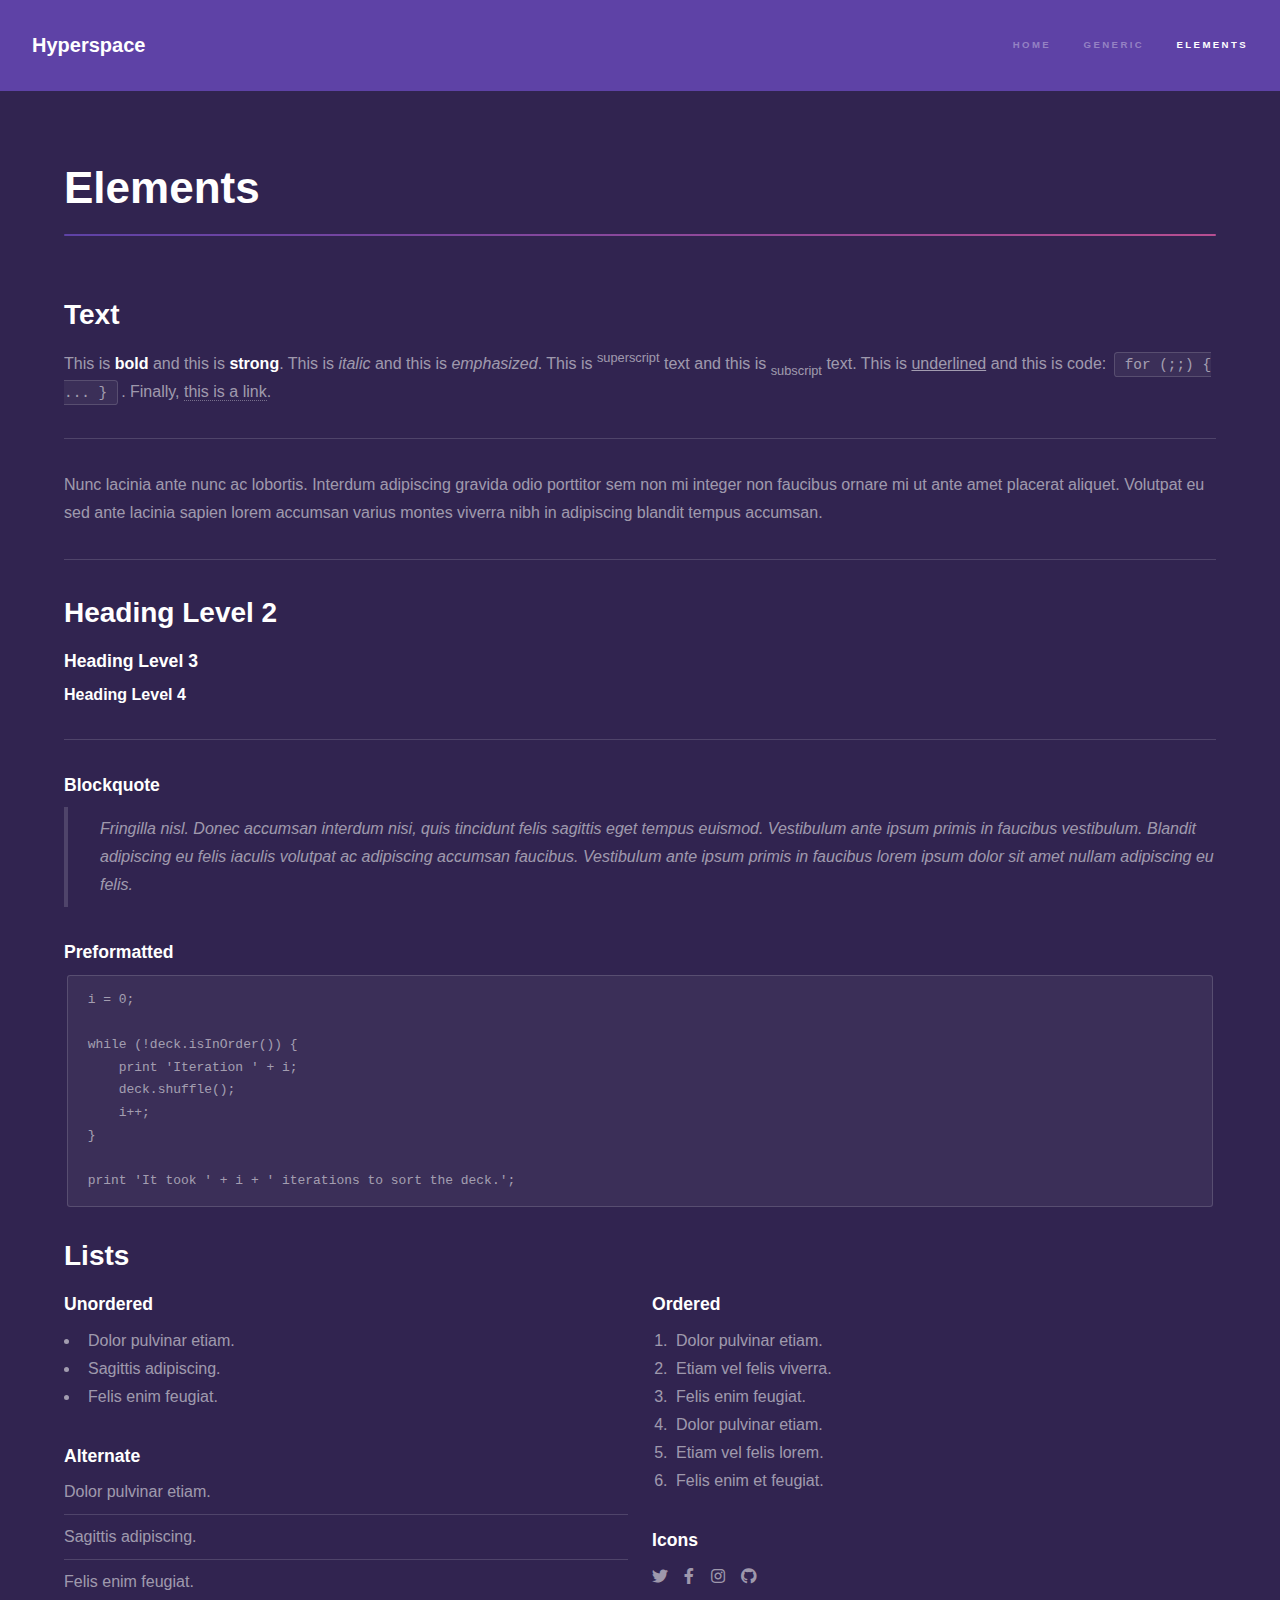
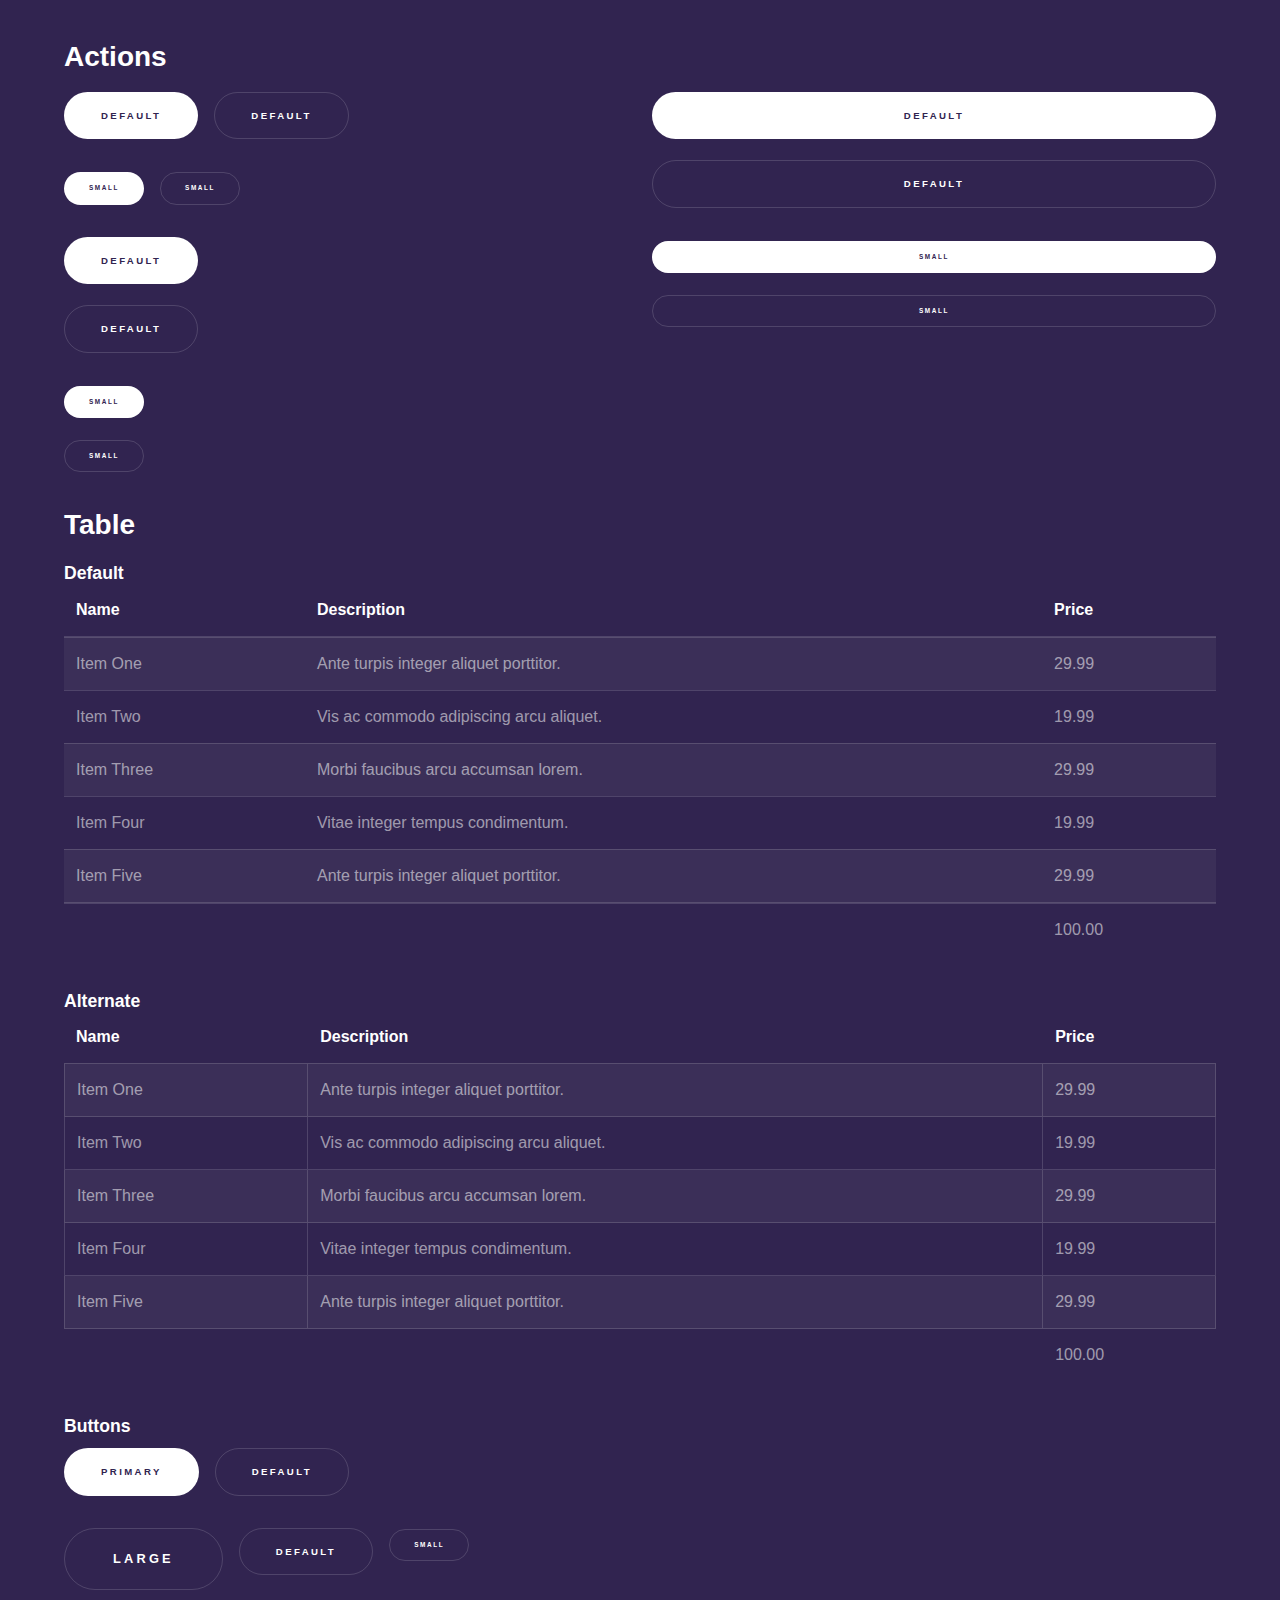
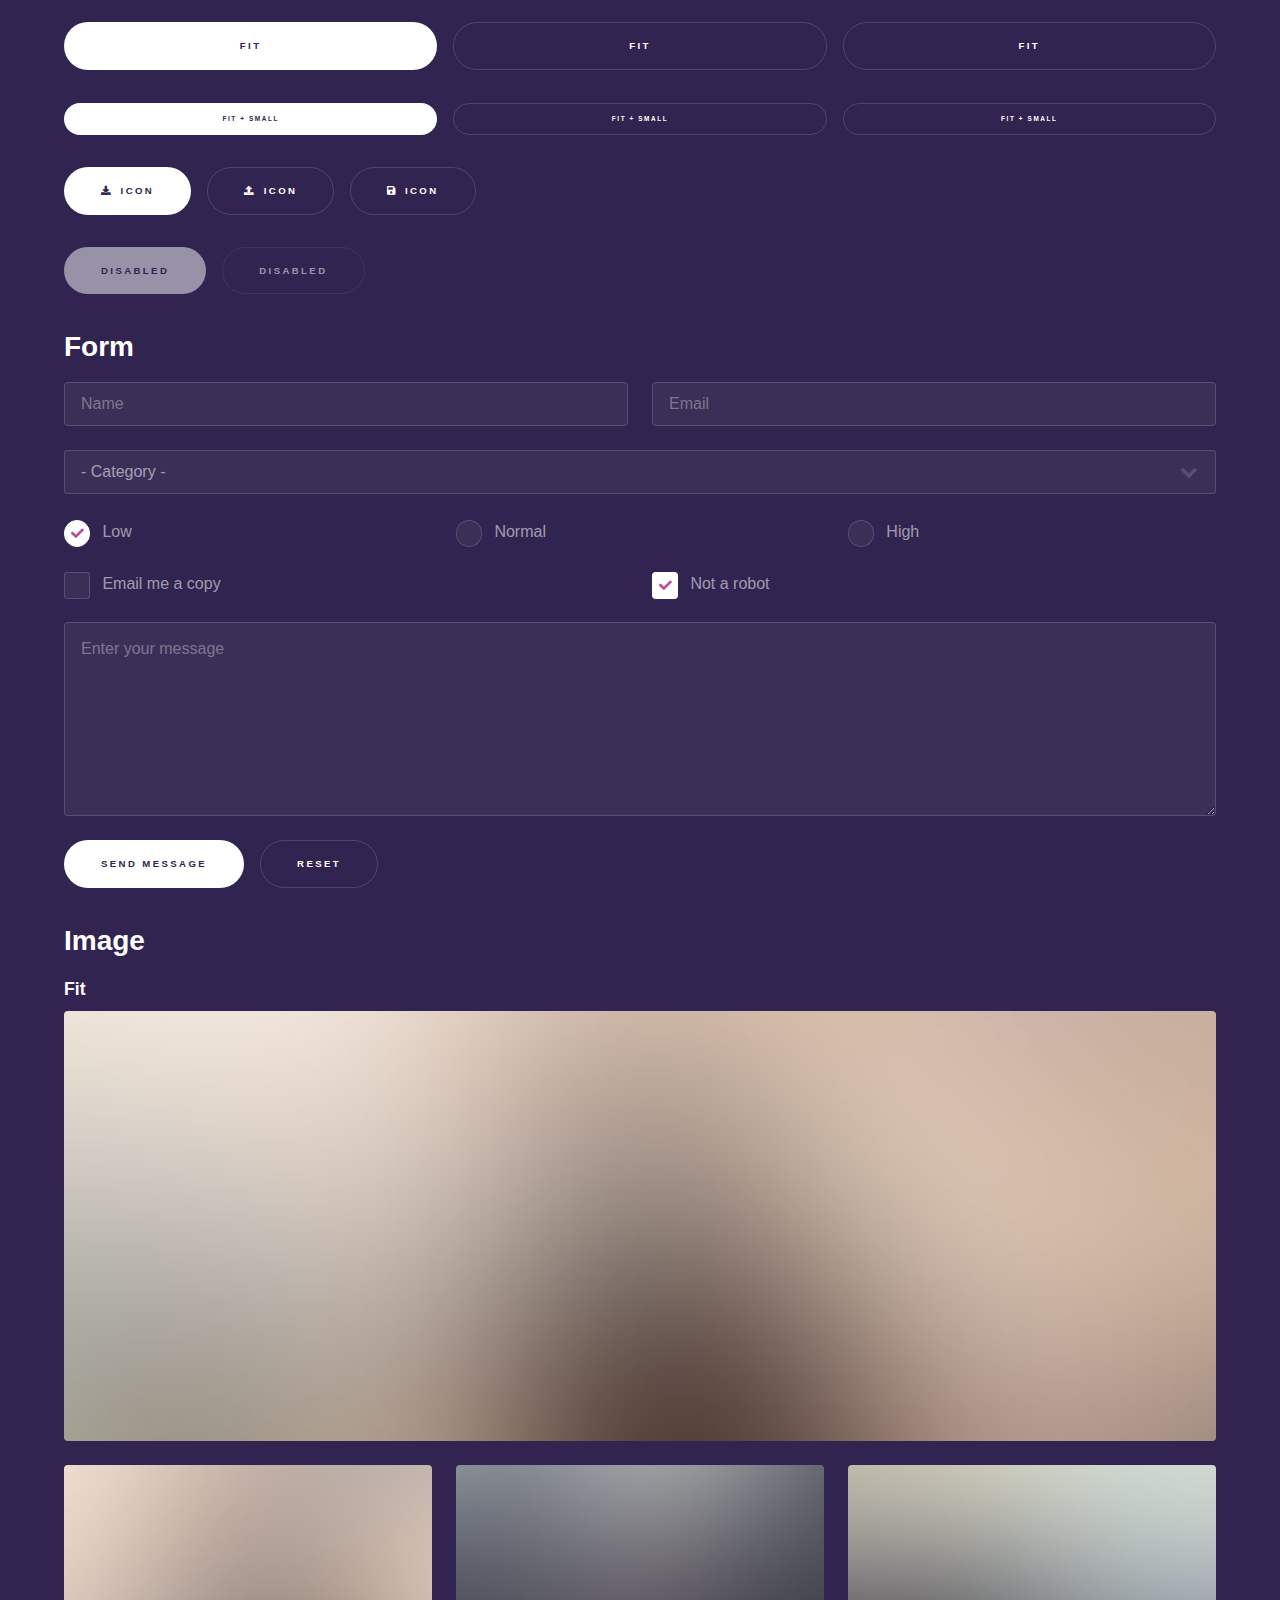
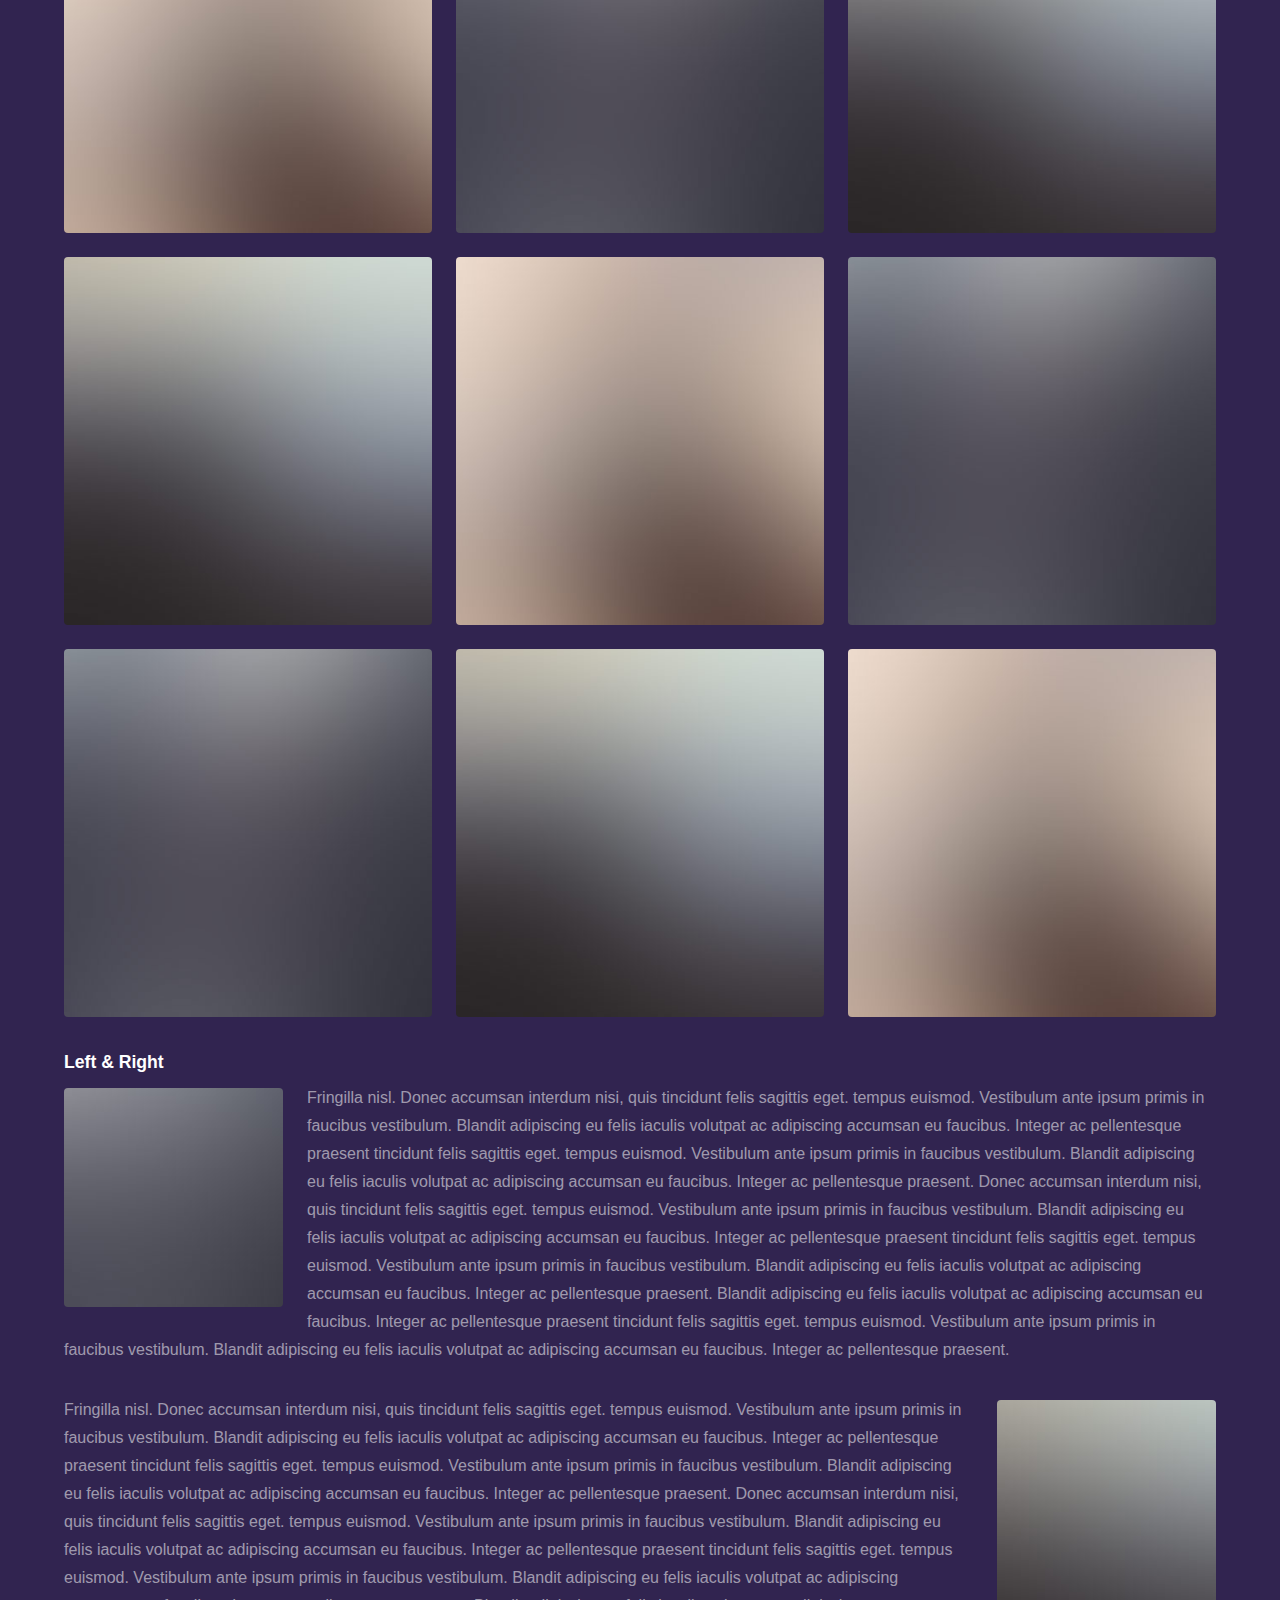
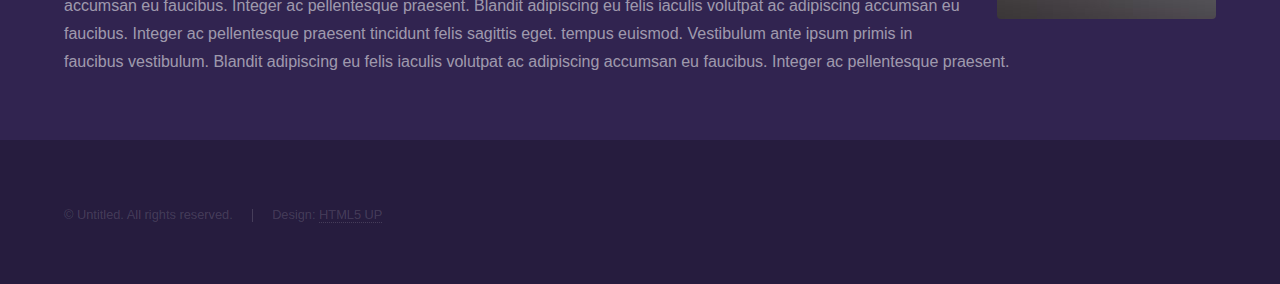
==== html5up-hyperspace/elements.html @ 709db452 "this" ====
<!DOCTYPE HTML>
<!--
	Hyperspace by HTML5 UP
	html5up.net | @ajlkn
	Free for personal and commercial use under the CCA 3.0 license (html5up.net/license)
-->
<html>
	<head>
		<title>Elements - Hyperspace by HTML5 UP</title>
		<meta charset="utf-8" />
		<meta name="viewport" content="width=device-width, initial-scale=1, user-scalable=no" />
		<link rel="stylesheet" href="assets/css/main.css" />
		<noscript><link rel="stylesheet" href="assets/css/noscript.css" /></noscript>
	</head>
	<body class="is-preload">

		<!-- Header -->
			<header id="header">
				<a href="index.html" class="title">Hyperspace</a>
				<nav>
					<ul>
						<li><a href="index.html">Home</a></li>
						<li><a href="generic.html">Generic</a></li>
						<li><a href="elements.html"  class="active">Elements</a></li>
					</ul>
				</nav>
			</header>

		<!-- Wrapper -->
			<div id="wrapper">

				<!-- Main -->
					<section id="main" class="wrapper">
						<div class="inner">
							<h1 class="major">Elements</h1>

							<!-- Text -->
								<section>
									<h2>Text</h2>
									<p>This is <b>bold</b> and this is <strong>strong</strong>. This is <i>italic</i> and this is <em>emphasized</em>.
									This is <sup>superscript</sup> text and this is <sub>subscript</sub> text.
									This is <u>underlined</u> and this is code: <code>for (;;) { ... }</code>. Finally, <a href="#">this is a link</a>.</p>
									<hr />
									<p>Nunc lacinia ante nunc ac lobortis. Interdum adipiscing gravida odio porttitor sem non mi integer non faucibus ornare mi ut ante amet placerat aliquet. Volutpat eu sed ante lacinia sapien lorem accumsan varius montes viverra nibh in adipiscing blandit tempus accumsan.</p>
									<hr />
									<h2>Heading Level 2</h2>
									<h3>Heading Level 3</h3>
									<h4>Heading Level 4</h4>
									<hr />
									<h3>Blockquote</h3>
									<blockquote>Fringilla nisl. Donec accumsan interdum nisi, quis tincidunt felis sagittis eget tempus euismod. Vestibulum ante ipsum primis in faucibus vestibulum. Blandit adipiscing eu felis iaculis volutpat ac adipiscing accumsan faucibus. Vestibulum ante ipsum primis in faucibus lorem ipsum dolor sit amet nullam adipiscing eu felis.</blockquote>
									<h3>Preformatted</h3>
									<pre><code>i = 0;

while (!deck.isInOrder()) {
    print 'Iteration ' + i;
    deck.shuffle();
    i++;
}

print 'It took ' + i + ' iterations to sort the deck.';</code></pre>
								</section>

							<!-- Lists -->
								<section>
									<h2>Lists</h2>
									<div class="row">
										<div class="col-6 col-12-medium">
											<h3>Unordered</h3>
											<ul>
												<li>Dolor pulvinar etiam.</li>
												<li>Sagittis adipiscing.</li>
												<li>Felis enim feugiat.</li>
											</ul>
											<h3>Alternate</h3>
											<ul class="alt">
												<li>Dolor pulvinar etiam.</li>
												<li>Sagittis adipiscing.</li>
												<li>Felis enim feugiat.</li>
											</ul>
										</div>
										<div class="col-6 col-12-medium">
											<h3>Ordered</h3>
											<ol>
												<li>Dolor pulvinar etiam.</li>
												<li>Etiam vel felis viverra.</li>
												<li>Felis enim feugiat.</li>
												<li>Dolor pulvinar etiam.</li>
												<li>Etiam vel felis lorem.</li>
												<li>Felis enim et feugiat.</li>
											</ol>
											<h3>Icons</h3>
											<ul class="icons">
												<li><a href="#" class="icon brands fa-twitter"><span class="label">Twitter</span></a></li>
												<li><a href="#" class="icon brands fa-facebook-f"><span class="label">Facebook</span></a></li>
												<li><a href="#" class="icon brands fa-instagram"><span class="label">Instagram</span></a></li>
												<li><a href="#" class="icon brands fa-github"><span class="label">Github</span></a></li>
											</ul>
										</div>
									</div>
									<h2>Actions</h2>
									<div class="row">
										<div class="col-6 col-12-medium">
											<ul class="actions">
												<li><a href="#" class="button primary">Default</a></li>
												<li><a href="#" class="button">Default</a></li>
											</ul>
											<ul class="actions small">
												<li><a href="#" class="button primary small">Small</a></li>
												<li><a href="#" class="button small">Small</a></li>
											</ul>
											<ul class="actions stacked">
												<li><a href="#" class="button primary">Default</a></li>
												<li><a href="#" class="button">Default</a></li>
											</ul>
											<ul class="actions stacked">
												<li><a href="#" class="button primary small">Small</a></li>
												<li><a href="#" class="button small">Small</a></li>
											</ul>
										</div>
										<div class="col-6 col-12-medium">
											<ul class="actions stacked">
												<li><a href="#" class="button primary fit">Default</a></li>
												<li><a href="#" class="button fit">Default</a></li>
											</ul>
											<ul class="actions stacked">
												<li><a href="#" class="button primary small fit">Small</a></li>
												<li><a href="#" class="button small fit">Small</a></li>
											</ul>
										</div>
									</div>
								</section>

							<!-- Table -->
								<section>
									<h2>Table</h2>
									<h3>Default</h3>
									<div class="table-wrapper">
										<table>
											<thead>
												<tr>
													<th>Name</th>
													<th>Description</th>
													<th>Price</th>
												</tr>
											</thead>
											<tbody>
												<tr>
													<td>Item One</td>
													<td>Ante turpis integer aliquet porttitor.</td>
													<td>29.99</td>
												</tr>
												<tr>
													<td>Item Two</td>
													<td>Vis ac commodo adipiscing arcu aliquet.</td>
													<td>19.99</td>
												</tr>
												<tr>
													<td>Item Three</td>
													<td> Morbi faucibus arcu accumsan lorem.</td>
													<td>29.99</td>
												</tr>
												<tr>
													<td>Item Four</td>
													<td>Vitae integer tempus condimentum.</td>
													<td>19.99</td>
												</tr>
												<tr>
													<td>Item Five</td>
													<td>Ante turpis integer aliquet porttitor.</td>
													<td>29.99</td>
												</tr>
											</tbody>
											<tfoot>
												<tr>
													<td colspan="2"></td>
													<td>100.00</td>
												</tr>
											</tfoot>
										</table>
									</div>

									<h3>Alternate</h3>
									<div class="table-wrapper">
										<table class="alt">
											<thead>
												<tr>
													<th>Name</th>
													<th>Description</th>
													<th>Price</th>
												</tr>
											</thead>
											<tbody>
												<tr>
													<td>Item One</td>
													<td>Ante turpis integer aliquet porttitor.</td>
													<td>29.99</td>
												</tr>
												<tr>
													<td>Item Two</td>
													<td>Vis ac commodo adipiscing arcu aliquet.</td>
													<td>19.99</td>
												</tr>
												<tr>
													<td>Item Three</td>
													<td> Morbi faucibus arcu accumsan lorem.</td>
													<td>29.99</td>
												</tr>
												<tr>
													<td>Item Four</td>
													<td>Vitae integer tempus condimentum.</td>
													<td>19.99</td>
												</tr>
												<tr>
													<td>Item Five</td>
													<td>Ante turpis integer aliquet porttitor.</td>
													<td>29.99</td>
												</tr>
											</tbody>
											<tfoot>
												<tr>
													<td colspan="2"></td>
													<td>100.00</td>
												</tr>
											</tfoot>
										</table>
									</div>
								</section>

							<!-- Buttons -->
								<section>
									<h3>Buttons</h3>
									<ul class="actions">
										<li><a href="#" class="button primary">Primary</a></li>
										<li><a href="#" class="button">Default</a></li>
									</ul>
									<ul class="actions">
										<li><a href="#" class="button large">Large</a></li>
										<li><a href="#" class="button">Default</a></li>
										<li><a href="#" class="button small">Small</a></li>
									</ul>
									<ul class="actions fit">
										<li><a href="#" class="button primary fit">Fit</a></li>
										<li><a href="#" class="button fit">Fit</a></li>
										<li><a href="#" class="button fit">Fit</a></li>
									</ul>
									<ul class="actions fit small">
										<li><a href="#" class="button primary fit small">Fit + Small</a></li>
										<li><a href="#" class="button fit small">Fit + Small</a></li>
										<li><a href="#" class="button fit small">Fit + Small</a></li>
									</ul>
									<ul class="actions">
										<li><a href="#" class="button primary icon solid fa-download">Icon</a></li>
										<li><a href="#" class="button icon solid fa-upload">Icon</a></li>
										<li><a href="#" class="button icon solid fa-save">Icon</a></li>
									</ul>
									<ul class="actions">
										<li><span class="button primary disabled">Disabled</span></li>
										<li><span class="button disabled">Disabled</span></li>
									</ul>
								</section>

							<!-- Form -->
								<section>
									<h2>Form</h2>
									<form method="post" action="#">
										<div class="row gtr-uniform">
											<div class="col-6 col-12-xsmall">
												<input type="text" name="demo-name" id="demo-name" value="" placeholder="Name" />
											</div>
											<div class="col-6 col-12-xsmall">
												<input type="email" name="demo-email" id="demo-email" value="" placeholder="Email" />
											</div>
											<div class="col-12">
												<select name="demo-category" id="demo-category">
													<option value="">- Category -</option>
													<option value="1">Manufacturing</option>
													<option value="1">Shipping</option>
													<option value="1">Administration</option>
													<option value="1">Human Resources</option>
												</select>
											</div>
											<div class="col-4 col-12-small">
												<input type="radio" id="demo-priority-low" name="demo-priority" checked>
												<label for="demo-priority-low">Low</label>
											</div>
											<div class="col-4 col-12-small">
												<input type="radio" id="demo-priority-normal" name="demo-priority">
												<label for="demo-priority-normal">Normal</label>
											</div>
											<div class="col-4 col-12-small">
												<input type="radio" id="demo-priority-high" name="demo-priority">
												<label for="demo-priority-high">High</label>
											</div>
											<div class="col-6 col-12-small">
												<input type="checkbox" id="demo-copy" name="demo-copy">
												<label for="demo-copy">Email me a copy</label>
											</div>
											<div class="col-6 col-12-small">
												<input type="checkbox" id="demo-human" name="demo-human" checked>
												<label for="demo-human">Not a robot</label>
											</div>
											<div class="col-12">
												<textarea name="demo-message" id="demo-message" placeholder="Enter your message" rows="6"></textarea>
											</div>
											<div class="col-12">
												<ul class="actions">
													<li><input type="submit" value="Send Message" class="primary" /></li>
													<li><input type="reset" value="Reset" /></li>
												</ul>
											</div>
										</div>
									</form>
								</section>

							<!-- Image -->
								<section>
									<h2>Image</h2>
									<h3>Fit</h3>
									<div class="box alt">
										<div class="row gtr-uniform">
											<div class="col-12"><span class="image fit"><img src="images/pic04.jpg" alt="" /></span></div>
											<div class="col-4"><span class="image fit"><img src="images/pic01.jpg" alt="" /></span></div>
											<div class="col-4"><span class="image fit"><img src="images/pic02.jpg" alt="" /></span></div>
											<div class="col-4"><span class="image fit"><img src="images/pic03.jpg" alt="" /></span></div>
											<div class="col-4"><span class="image fit"><img src="images/pic03.jpg" alt="" /></span></div>
											<div class="col-4"><span class="image fit"><img src="images/pic01.jpg" alt="" /></span></div>
											<div class="col-4"><span class="image fit"><img src="images/pic02.jpg" alt="" /></span></div>
											<div class="col-4"><span class="image fit"><img src="images/pic02.jpg" alt="" /></span></div>
											<div class="col-4"><span class="image fit"><img src="images/pic03.jpg" alt="" /></span></div>
											<div class="col-4"><span class="image fit"><img src="images/pic01.jpg" alt="" /></span></div>
										</div>
									</div>
									<h3>Left &amp; Right</h3>
									<p><span class="image left"><img src="images/pic05.jpg" alt="" /></span>Fringilla nisl. Donec accumsan interdum nisi, quis tincidunt felis sagittis eget. tempus euismod. Vestibulum ante ipsum primis in faucibus vestibulum. Blandit adipiscing eu felis iaculis volutpat ac adipiscing accumsan eu faucibus. Integer ac pellentesque praesent tincidunt felis sagittis eget. tempus euismod. Vestibulum ante ipsum primis in faucibus vestibulum. Blandit adipiscing eu felis iaculis volutpat ac adipiscing accumsan eu faucibus. Integer ac pellentesque praesent. Donec accumsan interdum nisi, quis tincidunt felis sagittis eget. tempus euismod. Vestibulum ante ipsum primis in faucibus vestibulum. Blandit adipiscing eu felis iaculis volutpat ac adipiscing accumsan eu faucibus. Integer ac pellentesque praesent tincidunt felis sagittis eget. tempus euismod. Vestibulum ante ipsum primis in faucibus vestibulum. Blandit adipiscing eu felis iaculis volutpat ac adipiscing accumsan eu faucibus. Integer ac pellentesque praesent. Blandit adipiscing eu felis iaculis volutpat ac adipiscing accumsan eu faucibus. Integer ac pellentesque praesent tincidunt felis sagittis eget. tempus euismod. Vestibulum ante ipsum primis in faucibus vestibulum. Blandit adipiscing eu felis iaculis volutpat ac adipiscing accumsan eu faucibus. Integer ac pellentesque praesent.</p>
									<p><span class="image right"><img src="images/pic06.jpg" alt="" /></span>Fringilla nisl. Donec accumsan interdum nisi, quis tincidunt felis sagittis eget. tempus euismod. Vestibulum ante ipsum primis in faucibus vestibulum. Blandit adipiscing eu felis iaculis volutpat ac adipiscing accumsan eu faucibus. Integer ac pellentesque praesent tincidunt felis sagittis eget. tempus euismod. Vestibulum ante ipsum primis in faucibus vestibulum. Blandit adipiscing eu felis iaculis volutpat ac adipiscing accumsan eu faucibus. Integer ac pellentesque praesent. Donec accumsan interdum nisi, quis tincidunt felis sagittis eget. tempus euismod. Vestibulum ante ipsum primis in faucibus vestibulum. Blandit adipiscing eu felis iaculis volutpat ac adipiscing accumsan eu faucibus. Integer ac pellentesque praesent tincidunt felis sagittis eget. tempus euismod. Vestibulum ante ipsum primis in faucibus vestibulum. Blandit adipiscing eu felis iaculis volutpat ac adipiscing accumsan eu faucibus. Integer ac pellentesque praesent. Blandit adipiscing eu felis iaculis volutpat ac adipiscing accumsan eu faucibus. Integer ac pellentesque praesent tincidunt felis sagittis eget. tempus euismod. Vestibulum ante ipsum primis in faucibus vestibulum. Blandit adipiscing eu felis iaculis volutpat ac adipiscing accumsan eu faucibus. Integer ac pellentesque praesent.</p>
								</section>

						</div>
					</section>

			</div>

		<!-- Footer -->
			<footer id="footer" class="wrapper alt">
				<div class="inner">
					<ul class="menu">
						<li>&copy; Untitled. All rights reserved.</li><li>Design: <a href="http://html5up.net">HTML5 UP</a></li>
					</ul>
				</div>
			</footer>

		<!-- Scripts -->
			<script src="assets/js/jquery.min.js"></script>
			<script src="assets/js/jquery.scrollex.min.js"></script>
			<script src="assets/js/jquery.scrolly.min.js"></script>
			<script src="assets/js/browser.min.js"></script>
			<script src="assets/js/breakpoints.min.js"></script>
			<script src="assets/js/util.js"></script>
			<script src="assets/js/main.js"></script>

	</body>
</html>
---- html5up-hyperspace/assets/css/main.css ----
@import url(fontawesome-all.min.css);

/*
	Hyperspace by HTML5 UP
	html5up.net | @ajlkn
	Free for personal and commercial use under the CCA 3.0 license (html5up.net/license)
*/

html, body, div, span, applet, object,
iframe, h1, h2, h3, h4, h5, h6, p, blockquote,
pre, a, abbr, acronym, address, big, cite,
code, del, dfn, em, img, ins, kbd, q, s, samp,
small, strike, strong, sub, sup, tt, var, b,
u, i, center, dl, dt, dd, ol, ul, li, fieldset,
form, label, legend, table, caption, tbody,
tfoot, thead, tr, th, td, article, aside,
canvas, details, embed, figure, figcaption,
footer, header, hgroup, menu, nav, output, ruby,
section, summary, time, mark, audio, video {
	margin: 0;
	padding: 0;
	border: 0;
	font-size: 100%;
	font: inherit;
	vertical-align: baseline;}

article, aside, details, figcaption, figure,
footer, header, hgroup, menu, nav, section {
	display: block;}

body {
	line-height: 1;
}

ol, ul {
	list-style: none;
}

blockquote, q {
	quotes: none;
}

	blockquote:before, blockquote:after, q:before, q:after {
		content: '';
		content: none;
	}

table {
	border-collapse: collapse;
	border-spacing: 0;
}

body {
	-webkit-text-size-adjust: none;
}

mark {
	background-color: transparent;
	color: inherit;
}

input::-moz-focus-inner {
	border: 0;
	padding: 0;
}

input, select, textarea {
	-moz-appearance: none;
	-webkit-appearance: none;
	-ms-appearance: none;
	appearance: none;
}

/* Basic */

	@-ms-viewport {
		width: device-width;
	}

	body {
		-ms-overflow-style: scrollbar;
	}

	@media screen and (max-width: 480px) {

		html, body {
			min-width: 320px;
		}

	}

	html {
		box-sizing: border-box;
	}

	*, *:before, *:after {
		box-sizing: inherit;
	}

	body {
		background: #312450;
	}

		body.is-preload *, body.is-preload *:before, body.is-preload *:after {
			-moz-animation: none !important;
			-webkit-animation: none !important;
			-ms-animation: none !important;
			animation: none !important;
			-moz-transition: none !important;
			-webkit-transition: none !important;
			-ms-transition: none !important;
			transition: none !important;
		}

/* Type */

	body, input, select, textarea {
		color: rgba(255, 255, 255, 0.55);
		font-family: Arial, Helvetica, sans-serif;
		font-size: 16.5pt;
		font-weight: normal;
		line-height: 1.75;
	}

		@media screen and (max-width: 1680px) {

			body, input, select, textarea {
				font-size: 13pt;
			}

		}

		@media screen and (max-width: 1280px) {

			body, input, select, textarea {
				font-size: 12pt;
			}

		}

		@media screen and (max-width: 360px) {

			body, input, select, textarea {
				font-size: 11pt;
			}

		}

	a {
		-moz-transition: color 0.2s ease, border-bottom-color 0.2s ease;
		-webkit-transition: color 0.2s ease, border-bottom-color 0.2s ease;
		-ms-transition: color 0.2s ease, border-bottom-color 0.2s ease;
		transition: color 0.2s ease, border-bottom-color 0.2s ease;
		border-bottom: dotted 1px rgba(255, 255, 255, 0.35);
		color: inherit;
		text-decoration: none;
	}

		a:hover {
			border-bottom-color: transparent;
			color: #ffffff;
		}

	strong, b {
		color: #ffffff;
		font-weight: bold;
	}

	em, i {
		font-style: italic;
	}

	p {
		margin: 0 0 2em 0;
	}

	h1, h2, h3, h4, h5, h6 {
		color: #ffffff;
		font-weight: bold;
		line-height: 1.5;
		margin: 0 0 0.5em 0;
	}

		h1 a, h2 a, h3 a, h4 a, h5 a, h6 a {
			color: inherit;
			text-decoration: none;
		}

	h1 {
		font-size: 2.75em;
	}

		h1.major {
			margin: 0 0 1.3em 0;
			position: relative;
			padding-bottom: 0.35em;
		}

			h1.major:after {
				background-image: -moz-linear-gradient(to right, #5e42a6, #b74e91);
				background-image: -webkit-linear-gradient(to right, #5e42a6, #b74e91);
				background-image: -ms-linear-gradient(to right, #5e42a6, #b74e91);
				background-image: linear-gradient(to right, #5e42a6, #b74e91);
				-moz-transition: max-width 0.2s ease;
				-webkit-transition: max-width 0.2s ease;
				-ms-transition: max-width 0.2s ease;
				transition: max-width 0.2s ease;
				border-radius: 0.2em;
				bottom: 0;
				content: '';
				height: 0.05em;
				position: absolute;
				right: 0;
				width: 100%;
			}

	h2 {
		font-size: 1.75em;
	}

	h3 {
		font-size: 1.1em;
	}

	h4 {
		font-size: 1em;
	}

	h5 {
		font-size: 0.8em;
	}

	h6 {
		font-size: 0.6em;
	}

	@media screen and (max-width: 736px) {

		h1 {
			font-size: 2em;
		}

		h2 {
			font-size: 1.25em;
		}

		h3 {
			font-size: 1em;
		}

		h4 {
			font-size: 0.8em;
		}

		h5 {
			font-size: 0.6em;
		}

		h6 {
			font-size: 0.6em;
		}

	}

	sub {
		font-size: 0.8em;
		position: relative;
		top: 0.5em;
	}

	sup {
		font-size: 0.8em;
		position: relative;
		top: -0.5em;
	}

	blockquote {
		border-left: solid 4px rgba(255, 255, 255, 0.15);
		font-style: italic;
		margin: 0 0 2em 0;
		padding: 0.5em 0 0.5em 2em;
	}

	code {
		background: rgba(255, 255, 255, 0.05);
		border-radius: 0.25em;
		border: solid 1px rgba(255, 255, 255, 0.15);
		font-family: "Courier New", monospace;
		font-size: 0.9em;
		margin: 0 0.25em;
		padding: 0.25em 0.65em;
	}

	pre {
		-webkit-overflow-scrolling: touch;
		font-family: "Courier New", monospace;
		font-size: 0.9em;
		margin: 0 0 2em 0;
	}

		pre code {
			display: block;
			line-height: 1.75em;
			padding: 1em 1.5em;
			overflow-x: auto;
		}

	hr {
		border: 0;
		border-bottom: solid 1px rgba(255, 255, 255, 0.15);
		margin: 2em 0;
	}

		hr.major {
			margin: 3em 0;
		}

	.align-left {
		text-align: left;
	}

	.align-center {
		text-align: center;
	}

	.align-right {
		text-align: right;
	}

/* Row */

	.row {
		display: flex;
		flex-wrap: wrap;
		box-sizing: border-box;
		align-items: stretch;
	}

		.row > * {
			box-sizing: border-box;
		}

		.row.gtr-uniform > * > :last-child {
			margin-bottom: 0;
		}

		.row.aln-left {
			justify-content: flex-start;
		}

		.row.aln-center {
			justify-content: center;
		}

		.row.aln-right {
			justify-content: flex-end;
		}

		.row.aln-top {
			align-items: flex-start;
		}

		.row.aln-middle {
			align-items: center;
		}

		.row.aln-bottom {
			align-items: flex-end;
		}

		.row > .imp {
			order: -1;
		}

		.row > .col-1 {
			width: 8.33333%;
		}

		.row > .off-1 {
			margin-left: 8.33333%;
		}

		.row > .col-2 {
			width: 16.66667%;
		}

		.row > .off-2 {
			margin-left: 16.66667%;
		}

		.row > .col-3 {
			width: 25%;
		}

		.row > .off-3 {
			margin-left: 25%;
		}

		.row > .col-4 {
			width: 33.33333%;
		}

		.row > .off-4 {
			margin-left: 33.33333%;
		}

		.row > .col-5 {
			width: 41.66667%;
		}

		.row > .off-5 {
			margin-left: 41.66667%;
		}

		.row > .col-6 {
			width: 50%;
		}

		.row > .off-6 {
			margin-left: 50%;
		}

		.row > .col-7 {
			width: 58.33333%;
		}

		.row > .off-7 {
			margin-left: 58.33333%;
		}

		.row > .col-8 {
			width: 66.66667%;
		}

		.row > .off-8 {
			margin-left: 66.66667%;
		}

		.row > .col-9 {
			width: 75%;
		}

		.row > .off-9 {
			margin-left: 75%;
		}

		.row > .col-10 {
			width: 83.33333%;
		}

		.row > .off-10 {
			margin-left: 83.33333%;
		}

		.row > .col-11 {
			width: 91.66667%;
		}

		.row > .off-11 {
			margin-left: 91.66667%;
		}

		.row > .col-12 {
			width: 100%;
		}

		.row > .off-12 {
			margin-left: 100%;
		}

		.row.gtr-0 {
			margin-top: 0;
			margin-left: 0em;
		}

			.row.gtr-0 > * {
				padding: 0 0 0 0em;
			}

			.row.gtr-0.gtr-uniform {
				margin-top: 0em;
			}

				.row.gtr-0.gtr-uniform > * {
					padding-top: 0em;
				}

		.row.gtr-25 {
			margin-top: 0;
			margin-left: -0.375em;
		}

			.row.gtr-25 > * {
				padding: 0 0 0 0.375em;
			}

			.row.gtr-25.gtr-uniform {
				margin-top: -0.375em;
			}

				.row.gtr-25.gtr-uniform > * {
					padding-top: 0.375em;
				}

		.row.gtr-50 {
			margin-top: 0;
			margin-left: -0.75em;
		}

			.row.gtr-50 > * {
				padding: 0 0 0 0.75em;
			}

			.row.gtr-50.gtr-uniform {
				margin-top: -0.75em;
			}

				.row.gtr-50.gtr-uniform > * {
					padding-top: 0.75em;
				}

		.row {
			margin-top: 0;
			margin-left: -1.5em;
		}

			.row > * {
				padding: 0 0 0 1.5em;
			}

			.row.gtr-uniform {
				margin-top: -1.5em;
			}

				.row.gtr-uniform > * {
					padding-top: 1.5em;
				}

		.row.gtr-150 {
			margin-top: 0;
			margin-left: -2.25em;
		}

			.row.gtr-150 > * {
				padding: 0 0 0 2.25em;
			}

			.row.gtr-150.gtr-uniform {
				margin-top: -2.25em;
			}

				.row.gtr-150.gtr-uniform > * {
					padding-top: 2.25em;
				}

		.row.gtr-200 {
			margin-top: 0;
			margin-left: -3em;
		}

			.row.gtr-200 > * {
				padding: 0 0 0 3em;
			}

			.row.gtr-200.gtr-uniform {
				margin-top: -3em;
			}

				.row.gtr-200.gtr-uniform > * {
					padding-top: 3em;
				}

		@media screen and (max-width: 1680px) {

			.row {
				display: flex;
				flex-wrap: wrap;
				box-sizing: border-box;
				align-items: stretch;
			}

				.row > * {
					box-sizing: border-box;
				}

				.row.gtr-uniform > * > :last-child {
					margin-bottom: 0;
				}

				.row.aln-left {
					justify-content: flex-start;
				}

				.row.aln-center {
					justify-content: center;
				}

				.row.aln-right {
					justify-content: flex-end;
				}

				.row.aln-top {
					align-items: flex-start;
				}

				.row.aln-middle {
					align-items: center;
				}

				.row.aln-bottom {
					align-items: flex-end;
				}

				.row > .imp-xlarge {
					order: -1;
				}

				.row > .col-1-xlarge {
					width: 8.33333%;
				}

				.row > .off-1-xlarge {
					margin-left: 8.33333%;
				}

				.row > .col-2-xlarge {
					width: 16.66667%;
				}

				.row > .off-2-xlarge {
					margin-left: 16.66667%;
				}

				.row > .col-3-xlarge {
					width: 25%;
				}

				.row > .off-3-xlarge {
					margin-left: 25%;
				}

				.row > .col-4-xlarge {
					width: 33.33333%;
				}

				.row > .off-4-xlarge {
					margin-left: 33.33333%;
				}

				.row > .col-5-xlarge {
					width: 41.66667%;
				}

				.row > .off-5-xlarge {
					margin-left: 41.66667%;
				}

				.row > .col-6-xlarge {
					width: 50%;
				}

				.row > .off-6-xlarge {
					margin-left: 50%;
				}

				.row > .col-7-xlarge {
					width: 58.33333%;
				}

				.row > .off-7-xlarge {
					margin-left: 58.33333%;
				}

				.row > .col-8-xlarge {
					width: 66.66667%;
				}

				.row > .off-8-xlarge {
					margin-left: 66.66667%;
				}

				.row > .col-9-xlarge {
					width: 75%;
				}

				.row > .off-9-xlarge {
					margin-left: 75%;
				}

				.row > .col-10-xlarge {
					width: 83.33333%;
				}

				.row > .off-10-xlarge {
					margin-left: 83.33333%;
				}

				.row > .col-11-xlarge {
					width: 91.66667%;
				}

				.row > .off-11-xlarge {
					margin-left: 91.66667%;
				}

				.row > .col-12-xlarge {
					width: 100%;
				}

				.row > .off-12-xlarge {
					margin-left: 100%;
				}

				.row.gtr-0 {
					margin-top: 0;
					margin-left: 0em;
				}

					.row.gtr-0 > * {
						padding: 0 0 0 0em;
					}

					.row.gtr-0.gtr-uniform {
						margin-top: 0em;
					}

						.row.gtr-0.gtr-uniform > * {
							padding-top: 0em;
						}

				.row.gtr-25 {
					margin-top: 0;
					margin-left: -0.375em;
				}

					.row.gtr-25 > * {
						padding: 0 0 0 0.375em;
					}

					.row.gtr-25.gtr-uniform {
						margin-top: -0.375em;
					}

						.row.gtr-25.gtr-uniform > * {
							padding-top: 0.375em;
						}

				.row.gtr-50 {
					margin-top: 0;
					margin-left: -0.75em;
				}

					.row.gtr-50 > * {
						padding: 0 0 0 0.75em;
					}

					.row.gtr-50.gtr-uniform {
						margin-top: -0.75em;
					}

						.row.gtr-50.gtr-uniform > * {
							padding-top: 0.75em;
						}

				.row {
					margin-top: 0;
					margin-left: -1.5em;
				}

					.row > * {
						padding: 0 0 0 1.5em;
					}

					.row.gtr-uniform {
						margin-top: -1.5em;
					}

						.row.gtr-uniform > * {
							padding-top: 1.5em;
						}

				.row.gtr-150 {
					margin-top: 0;
					margin-left: -2.25em;
				}

					.row.gtr-150 > * {
						padding: 0 0 0 2.25em;
					}

					.row.gtr-150.gtr-uniform {
						margin-top: -2.25em;
					}

						.row.gtr-150.gtr-uniform > * {
							padding-top: 2.25em;
						}

				.row.gtr-200 {
					margin-top: 0;
					margin-left: -3em;
				}

					.row.gtr-200 > * {
						padding: 0 0 0 3em;
					}

					.row.gtr-200.gtr-uniform {
						margin-top: -3em;
					}

						.row.gtr-200.gtr-uniform > * {
							padding-top: 3em;
						}

		}

		@media screen and (max-width: 1280px) {

			.row {
				display: flex;
				flex-wrap: wrap;
				box-sizing: border-box;
				align-items: stretch;
			}

				.row > * {
					box-sizing: border-box;
				}

				.row.gtr-uniform > * > :last-child {
					margin-bottom: 0;
				}

				.row.aln-left {
					justify-content: flex-start;
				}

				.row.aln-center {
					justify-content: center;
				}

				.row.aln-right {
					justify-content: flex-end;
				}

				.row.aln-top {
					align-items: flex-start;
				}

				.row.aln-middle {
					align-items: center;
				}

				.row.aln-bottom {
					align-items: flex-end;
				}

				.row > .imp-large {
					order: -1;
				}

				.row > .col-1-large {
					width: 8.33333%;
				}

				.row > .off-1-large {
					margin-left: 8.33333%;
				}

				.row > .col-2-large {
					width: 16.66667%;
				}

				.row > .off-2-large {
					margin-left: 16.66667%;
				}

				.row > .col-3-large {
					width: 25%;
				}

				.row > .off-3-large {
					margin-left: 25%;
				}

				.row > .col-4-large {
					width: 33.33333%;
				}

				.row > .off-4-large {
					margin-left: 33.33333%;
				}

				.row > .col-5-large {
					width: 41.66667%;
				}

				.row > .off-5-large {
					margin-left: 41.66667%;
				}

				.row > .col-6-large {
					width: 50%;
				}

				.row > .off-6-large {
					margin-left: 50%;
				}

				.row > .col-7-large {
					width: 58.33333%;
				}

				.row > .off-7-large {
					margin-left: 58.33333%;
				}

				.row > .col-8-large {
					width: 66.66667%;
				}

				.row > .off-8-large {
					margin-left: 66.66667%;
				}

				.row > .col-9-large {
					width: 75%;
				}

				.row > .off-9-large {
					margin-left: 75%;
				}

				.row > .col-10-large {
					width: 83.33333%;
				}

				.row > .off-10-large {
					margin-left: 83.33333%;
				}

				.row > .col-11-large {
					width: 91.66667%;
				}

				.row > .off-11-large {
					margin-left: 91.66667%;
				}

				.row > .col-12-large {
					width: 100%;
				}

				.row > .off-12-large {
					margin-left: 100%;
				}

				.row.gtr-0 {
					margin-top: 0;
					margin-left: 0em;
				}

					.row.gtr-0 > * {
						padding: 0 0 0 0em;
					}

					.row.gtr-0.gtr-uniform {
						margin-top: 0em;
					}

						.row.gtr-0.gtr-uniform > * {
							padding-top: 0em;
						}

				.row.gtr-25 {
					margin-top: 0;
					margin-left: -0.375em;
				}

					.row.gtr-25 > * {
						padding: 0 0 0 0.375em;
					}

					.row.gtr-25.gtr-uniform {
						margin-top: -0.375em;
					}

						.row.gtr-25.gtr-uniform > * {
							padding-top: 0.375em;
						}

				.row.gtr-50 {
					margin-top: 0;
					margin-left: -0.75em;
				}

					.row.gtr-50 > * {
						padding: 0 0 0 0.75em;
					}

					.row.gtr-50.gtr-uniform {
						margin-top: -0.75em;
					}

						.row.gtr-50.gtr-uniform > * {
							padding-top: 0.75em;
						}

				.row {
					margin-top: 0;
					margin-left: -1.5em;
				}

					.row > * {
						padding: 0 0 0 1.5em;
					}

					.row.gtr-uniform {
						margin-top: -1.5em;
					}

						.row.gtr-uniform > * {
							padding-top: 1.5em;
						}

				.row.gtr-150 {
					margin-top: 0;
					margin-left: -2.25em;
				}

					.row.gtr-150 > * {
						padding: 0 0 0 2.25em;
					}

					.row.gtr-150.gtr-uniform {
						margin-top: -2.25em;
					}

						.row.gtr-150.gtr-uniform > * {
							padding-top: 2.25em;
						}

				.row.gtr-200 {
					margin-top: 0;
					margin-left: -3em;
				}

					.row.gtr-200 > * {
						padding: 0 0 0 3em;
					}

					.row.gtr-200.gtr-uniform {
						margin-top: -3em;
					}

						.row.gtr-200.gtr-uniform > * {
							padding-top: 3em;
						}

		}

		@media screen and (max-width: 980px) {

			.row {
				display: flex;
				flex-wrap: wrap;
				box-sizing: border-box;
				align-items: stretch;
			}

				.row > * {
					box-sizing: border-box;
				}

				.row.gtr-uniform > * > :last-child {
					margin-bottom: 0;
				}

				.row.aln-left {
					justify-content: flex-start;
				}

				.row.aln-center {
					justify-content: center;
				}

				.row.aln-right {
					justify-content: flex-end;
				}

				.row.aln-top {
					align-items: flex-start;
				}

				.row.aln-middle {
					align-items: center;
				}

				.row.aln-bottom {
					align-items: flex-end;
				}

				.row > .imp-medium {
					order: -1;
				}

				.row > .col-1-medium {
					width: 8.33333%;
				}

				.row > .off-1-medium {
					margin-left: 8.33333%;
				}

				.row > .col-2-medium {
					width: 16.66667%;
				}

				.row > .off-2-medium {
					margin-left: 16.66667%;
				}

				.row > .col-3-medium {
					width: 25%;
				}

				.row > .off-3-medium {
					margin-left: 25%;
				}

				.row > .col-4-medium {
					width: 33.33333%;
				}

				.row > .off-4-medium {
					margin-left: 33.33333%;
				}

				.row > .col-5-medium {
					width: 41.66667%;
				}

				.row > .off-5-medium {
					margin-left: 41.66667%;
				}

				.row > .col-6-medium {
					width: 50%;
				}

				.row > .off-6-medium {
					margin-left: 50%;
				}

				.row > .col-7-medium {
					width: 58.33333%;
				}

				.row > .off-7-medium {
					margin-left: 58.33333%;
				}

				.row > .col-8-medium {
					width: 66.66667%;
				}

				.row > .off-8-medium {
					margin-left: 66.66667%;
				}

				.row > .col-9-medium {
					width: 75%;
				}

				.row > .off-9-medium {
					margin-left: 75%;
				}

				.row > .col-10-medium {
					width: 83.33333%;
				}

				.row > .off-10-medium {
					margin-left: 83.33333%;
				}

				.row > .col-11-medium {
					width: 91.66667%;
				}

				.row > .off-11-medium {
					margin-left: 91.66667%;
				}

				.row > .col-12-medium {
					width: 100%;
				}

				.row > .off-12-medium {
					margin-left: 100%;
				}

				.row.gtr-0 {
					margin-top: 0;
					margin-left: 0em;
				}

					.row.gtr-0 > * {
						padding: 0 0 0 0em;
					}

					.row.gtr-0.gtr-uniform {
						margin-top: 0em;
					}

						.row.gtr-0.gtr-uniform > * {
							padding-top: 0em;
						}

				.row.gtr-25 {
					margin-top: 0;
					margin-left: -0.375em;
				}

					.row.gtr-25 > * {
						padding: 0 0 0 0.375em;
					}

					.row.gtr-25.gtr-uniform {
						margin-top: -0.375em;
					}

						.row.gtr-25.gtr-uniform > * {
							padding-top: 0.375em;
						}

				.row.gtr-50 {
					margin-top: 0;
					margin-left: -0.75em;
				}

					.row.gtr-50 > * {
						padding: 0 0 0 0.75em;
					}

					.row.gtr-50.gtr-uniform {
						margin-top: -0.75em;
					}

						.row.gtr-50.gtr-uniform > * {
							padding-top: 0.75em;
						}

				.row {
					margin-top: 0;
					margin-left: -1.5em;
				}

					.row > * {
						padding: 0 0 0 1.5em;
					}

					.row.gtr-uniform {
						margin-top: -1.5em;
					}

						.row.gtr-uniform > * {
							padding-top: 1.5em;
						}

				.row.gtr-150 {
					margin-top: 0;
					margin-left: -2.25em;
				}

					.row.gtr-150 > * {
						padding: 0 0 0 2.25em;
					}

					.row.gtr-150.gtr-uniform {
						margin-top: -2.25em;
					}

						.row.gtr-150.gtr-uniform > * {
							padding-top: 2.25em;
						}

				.row.gtr-200 {
					margin-top: 0;
					margin-left: -3em;
				}

					.row.gtr-200 > * {
						padding: 0 0 0 3em;
					}

					.row.gtr-200.gtr-uniform {
						margin-top: -3em;
					}

						.row.gtr-200.gtr-uniform > * {
							padding-top: 3em;
						}

		}

		@media screen and (max-width: 736px) {

			.row {
				display: flex;
				flex-wrap: wrap;
				box-sizing: border-box;
				align-items: stretch;
			}

				.row > * {
					box-sizing: border-box;
				}

				.row.gtr-uniform > * > :last-child {
					margin-bottom: 0;
				}

				.row.aln-left {
					justify-content: flex-start;
				}

				.row.aln-center {
					justify-content: center;
				}

				.row.aln-right {
					justify-content: flex-end;
				}

				.row.aln-top {
					align-items: flex-start;
				}

				.row.aln-middle {
					align-items: center;
				}

				.row.aln-bottom {
					align-items: flex-end;
				}

				.row > .imp-small {
					order: -1;
				}

				.row > .col-1-small {
					width: 8.33333%;
				}

				.row > .off-1-small {
					margin-left: 8.33333%;
				}

				.row > .col-2-small {
					width: 16.66667%;
				}

				.row > .off-2-small {
					margin-left: 16.66667%;
				}

				.row > .col-3-small {
					width: 25%;
				}

				.row > .off-3-small {
					margin-left: 25%;
				}

				.row > .col-4-small {
					width: 33.33333%;
				}

				.row > .off-4-small {
					margin-left: 33.33333%;
				}

				.row > .col-5-small {
					width: 41.66667%;
				}

				.row > .off-5-small {
					margin-left: 41.66667%;
				}

				.row > .col-6-small {
					width: 50%;
				}

				.row > .off-6-small {
					margin-left: 50%;
				}

				.row > .col-7-small {
					width: 58.33333%;
				}

				.row > .off-7-small {
					margin-left: 58.33333%;
				}

				.row > .col-8-small {
					width: 66.66667%;
				}

				.row > .off-8-small {
					margin-left: 66.66667%;
				}

				.row > .col-9-small {
					width: 75%;
				}

				.row > .off-9-small {
					margin-left: 75%;
				}

				.row > .col-10-small {
					width: 83.33333%;
				}

				.row > .off-10-small {
					margin-left: 83.33333%;
				}

				.row > .col-11-small {
					width: 91.66667%;
				}

				.row > .off-11-small {
					margin-left: 91.66667%;
				}

				.row > .col-12-small {
					width: 100%;
				}

				.row > .off-12-small {
					margin-left: 100%;
				}

				.row.gtr-0 {
					margin-top: 0;
					margin-left: 0em;
				}

					.row.gtr-0 > * {
						padding: 0 0 0 0em;
					}

					.row.gtr-0.gtr-uniform {
						margin-top: 0em;
					}

						.row.gtr-0.gtr-uniform > * {
							padding-top: 0em;
						}

				.row.gtr-25 {
					margin-top: 0;
					margin-left: -0.375em;
				}

					.row.gtr-25 > * {
						padding: 0 0 0 0.375em;
					}

					.row.gtr-25.gtr-uniform {
						margin-top: -0.375em;
					}

						.row.gtr-25.gtr-uniform > * {
							padding-top: 0.375em;
						}

				.row.gtr-50 {
					margin-top: 0;
					margin-left: -0.75em;
				}

					.row.gtr-50 > * {
						padding: 0 0 0 0.75em;
					}

					.row.gtr-50.gtr-uniform {
						margin-top: -0.75em;
					}

						.row.gtr-50.gtr-uniform > * {
							padding-top: 0.75em;
						}

				.row {
					margin-top: 0;
					margin-left: -1.5em;
				}

					.row > * {
						padding: 0 0 0 1.5em;
					}

					.row.gtr-uniform {
						margin-top: -1.5em;
					}

						.row.gtr-uniform > * {
							padding-top: 1.5em;
						}

				.row.gtr-150 {
					margin-top: 0;
					margin-left: -2.25em;
				}

					.row.gtr-150 > * {
						padding: 0 0 0 2.25em;
					}

					.row.gtr-150.gtr-uniform {
						margin-top: -2.25em;
					}

						.row.gtr-150.gtr-uniform > * {
							padding-top: 2.25em;
						}

				.row.gtr-200 {
					margin-top: 0;
					margin-left: -3em;
				}

					.row.gtr-200 > * {
						padding: 0 0 0 3em;
					}

					.row.gtr-200.gtr-uniform {
						margin-top: -3em;
					}

						.row.gtr-200.gtr-uniform > * {
							padding-top: 3em;
						}

		}

		@media screen and (max-width: 480px) {

			.row {
				display: flex;
				flex-wrap: wrap;
				box-sizing: border-box;
				align-items: stretch;
			}

				.row > * {
					box-sizing: border-box;
				}

				.row.gtr-uniform > * > :last-child {
					margin-bottom: 0;
				}

				.row.aln-left {
					justify-content: flex-start;
				}

				.row.aln-center {
					justify-content: center;
				}

				.row.aln-right {
					justify-content: flex-end;
				}

				.row.aln-top {
					align-items: flex-start;
				}

				.row.aln-middle {
					align-items: center;
				}

				.row.aln-bottom {
					align-items: flex-end;
				}

				.row > .imp-xsmall {
					order: -1;
				}

				.row > .col-1-xsmall {
					width: 8.33333%;
				}

				.row > .off-1-xsmall {
					margin-left: 8.33333%;
				}

				.row > .col-2-xsmall {
					width: 16.66667%;
				}

				.row > .off-2-xsmall {
					margin-left: 16.66667%;
				}

				.row > .col-3-xsmall {
					width: 25%;
				}

				.row > .off-3-xsmall {
					margin-left: 25%;
				}

				.row > .col-4-xsmall {
					width: 33.33333%;
				}

				.row > .off-4-xsmall {
					margin-left: 33.33333%;
				}

				.row > .col-5-xsmall {
					width: 41.66667%;
				}

				.row > .off-5-xsmall {
					margin-left: 41.66667%;
				}

				.row > .col-6-xsmall {
					width: 50%;
				}

				.row > .off-6-xsmall {
					margin-left: 50%;
				}

				.row > .col-7-xsmall {
					width: 58.33333%;
				}

				.row > .off-7-xsmall {
					margin-left: 58.33333%;
				}

				.row > .col-8-xsmall {
					width: 66.66667%;
				}

				.row > .off-8-xsmall {
					margin-left: 66.66667%;
				}

				.row > .col-9-xsmall {
					width: 75%;
				}

				.row > .off-9-xsmall {
					margin-left: 75%;
				}

				.row > .col-10-xsmall {
					width: 83.33333%;
				}

				.row > .off-10-xsmall {
					margin-left: 83.33333%;
				}

				.row > .col-11-xsmall {
					width: 91.66667%;
				}

				.row > .off-11-xsmall {
					margin-left: 91.66667%;
				}

				.row > .col-12-xsmall {
					width: 100%;
				}

				.row > .off-12-xsmall {
					margin-left: 100%;
				}

				.row.gtr-0 {
					margin-top: 0;
					margin-left: 0em;
				}

					.row.gtr-0 > * {
						padding: 0 0 0 0em;
					}

					.row.gtr-0.gtr-uniform {
						margin-top: 0em;
					}

						.row.gtr-0.gtr-uniform > * {
							padding-top: 0em;
						}

				.row.gtr-25 {
					margin-top: 0;
					margin-left: -0.375em;
				}

					.row.gtr-25 > * {
						padding: 0 0 0 0.375em;
					}

					.row.gtr-25.gtr-uniform {
						margin-top: -0.375em;
					}

						.row.gtr-25.gtr-uniform > * {
							padding-top: 0.375em;
						}

				.row.gtr-50 {
					margin-top: 0;
					margin-left: -0.75em;
				}

					.row.gtr-50 > * {
						padding: 0 0 0 0.75em;
					}

					.row.gtr-50.gtr-uniform {
						margin-top: -0.75em;
					}

						.row.gtr-50.gtr-uniform > * {
							padding-top: 0.75em;
						}

				.row {
					margin-top: 0;
					margin-left: -1.5em;
				}

					.row > * {
						padding: 0 0 0 1.5em;
					}

					.row.gtr-uniform {
						margin-top: -1.5em;
					}

						.row.gtr-uniform > * {
							padding-top: 1.5em;
						}

				.row.gtr-150 {
					margin-top: 0;
					margin-left: -2.25em;
				}

					.row.gtr-150 > * {
						padding: 0 0 0 2.25em;
					}

					.row.gtr-150.gtr-uniform {
						margin-top: -2.25em;
					}

						.row.gtr-150.gtr-uniform > * {
							padding-top: 2.25em;
						}

				.row.gtr-200 {
					margin-top: 0;
					margin-left: -3em;
				}

					.row.gtr-200 > * {
						padding: 0 0 0 3em;
					}

					.row.gtr-200.gtr-uniform {
						margin-top: -3em;
					}

						.row.gtr-200.gtr-uniform > * {
							padding-top: 3em;
						}

		}

/* Box */

	.box {
		border-radius: 0.25em;
		border: solid 1px rgba(255, 255, 255, 0.15);
		margin-bottom: 2em;
		padding: 1.5em;
	}

		.box > :last-child,
		.box > :last-child > :last-child,
		.box > :last-child > :last-child > :last-child {
			margin-bottom: 0;
		}

		.box.alt {
			border: 0;
			border-radius: 0;
			padding: 0;
		}

/* Button */

	input[type="submit"],
	input[type="reset"],
	input[type="button"],
	button,
	.button {
		-moz-appearance: none;
		-webkit-appearance: none;
		-ms-appearance: none;
		appearance: none;
		-moz-transition: border-color 0.2s ease;
		-webkit-transition: border-color 0.2s ease;
		-ms-transition: border-color 0.2s ease;
		transition: border-color 0.2s ease;
		background-color: transparent;
		border: solid 1px !important;
		border-color: rgba(255, 255, 255, 0.15) !important;
		border-radius: 3em;
		color: #ffffff !important;
		cursor: pointer;
		display: inline-block;
		font-size: 0.6em;
		font-weight: bold;
		height: calc(4.75em + 2px);
		letter-spacing: 0.25em;
		line-height: 4.75em;
		outline: 0;
		padding: 0 3.75em;
		position: relative;
		text-align: center;
		text-decoration: none;
		text-transform: uppercase;
		white-space: nowrap;
	}

		input[type="submit"]:after,
		input[type="reset"]:after,
		input[type="button"]:after,
		button:after,
		.button:after {
			-moz-transform: scale(0.25);
			-webkit-transform: scale(0.25);
			-ms-transform: scale(0.25);
			transform: scale(0.25);
			pointer-events: none;
			-moz-transition: opacity 0.2s ease, -moz-transform 0.2s ease;
			-webkit-transition: opacity 0.2s ease, -webkit-transform 0.2s ease;
			-ms-transition: opacity 0.2s ease, -ms-transform 0.2s ease;
			transition: opacity 0.2s ease, transform 0.2s ease;
			background: #ffffff;
			border-radius: 3em;
			content: '';
			height: 100%;
			left: 0;
			opacity: 0;
			position: absolute;
			top: 0;
			width: 100%;
		}

		input[type="submit"].icon:before,
		input[type="reset"].icon:before,
		input[type="button"].icon:before,
		button.icon:before,
		.button.icon:before {
			margin-right: 0.75em;
		}

		input[type="submit"].fit,
		input[type="reset"].fit,
		input[type="button"].fit,
		button.fit,
		.button.fit {
			width: 100%;
		}

		input[type="submit"].small,
		input[type="reset"].small,
		input[type="button"].small,
		button.small,
		.button.small {
			font-size: 0.4em;
		}

		input[type="submit"].large,
		input[type="reset"].large,
		input[type="button"].large,
		button.large,
		.button.large {
			font-size: 0.8em;
		}

		input[type="submit"].primary,
		input[type="reset"].primary,
		input[type="button"].primary,
		button.primary,
		.button.primary {
			background-color: #ffffff;
			color: #312450 !important;
		}

			input[type="submit"].primary:after,
			input[type="reset"].primary:after,
			input[type="button"].primary:after,
			button.primary:after,
			.button.primary:after {
				display: none;
			}

		input[type="submit"].disabled, input[type="submit"]:disabled,
		input[type="reset"].disabled,
		input[type="reset"]:disabled,
		input[type="button"].disabled,
		input[type="button"]:disabled,
		button.disabled,
		button:disabled,
		.button.disabled,
		.button:disabled {
			cursor: default;
			opacity: 0.5;
			pointer-events: none;
		}

		input[type="submit"]:hover,
		input[type="reset"]:hover,
		input[type="button"]:hover,
		button:hover,
		.button:hover {
			border-color: rgba(255, 255, 255, 0.55) !important;
		}

			input[type="submit"]:hover:after,
			input[type="reset"]:hover:after,
			input[type="button"]:hover:after,
			button:hover:after,
			.button:hover:after {
				opacity: 0.05;
				-moz-transform: scale(1);
				-webkit-transform: scale(1);
				-ms-transform: scale(1);
				transform: scale(1);
			}

			input[type="submit"]:hover:active,
			input[type="reset"]:hover:active,
			input[type="button"]:hover:active,
			button:hover:active,
			.button:hover:active {
				border-color: #ffffff !important;
			}

				input[type="submit"]:hover:active:after,
				input[type="reset"]:hover:active:after,
				input[type="button"]:hover:active:after,
				button:hover:active:after,
				.button:hover:active:after {
					opacity: 0.1;
				}

/* Features */

	.features {
		display: -moz-flex;
		display: -webkit-flex;
		display: -ms-flex;
		display: flex;
		-moz-flex-wrap: wrap;
		-webkit-flex-wrap: wrap;
		-ms-flex-wrap: wrap;
		flex-wrap: wrap;
		border-radius: 0.25em;
		border: solid 1px rgba(255, 255, 255, 0.15);
		background: rgba(255, 255, 255, 0.05);
		margin: 0 0 2em 0;
	}

		.features section {
			padding: 3.5em 3em 1em 7em ;
			width: 50%;
			border-top: solid 1px rgba(255, 255, 255, 0.15);
			position: relative;
		}

			.features section:nth-child(-n + 2) {
				border-top-width: 0;
			}

			.features section:nth-child(2n) {
				border-left: solid 1px rgba(255, 255, 255, 0.15);
			}

			.features section .icon {
				-moz-transition: opacity 0.5s ease, -moz-transform 0.5s ease;
				-webkit-transition: opacity 0.5s ease, -webkit-transform 0.5s ease;
				-ms-transition: opacity 0.5s ease, -ms-transform 0.5s ease;
				transition: opacity 0.5s ease, transform 0.5s ease;
				-moz-transition-delay: 1s;
				-webkit-transition-delay: 1s;
				-ms-transition-delay: 1s;
				transition-delay: 1s;
				-moz-transform: scale(1);
				-webkit-transform: scale(1);
				-ms-transform: scale(1);
				transform: scale(1);
				position: absolute;
				left: 3em;
				top: 3em;
				opacity: 1;
			}

			.features section:nth-child(1) .icon {
				-moz-transition-delay: 0.15s;
				-webkit-transition-delay: 0.15s;
				-ms-transition-delay: 0.15s;
				transition-delay: 0.15s;
			}

			.features section:nth-child(2) .icon {
				-moz-transition-delay: 0.3s;
				-webkit-transition-delay: 0.3s;
				-ms-transition-delay: 0.3s;
				transition-delay: 0.3s;
			}

			.features section:nth-child(3) .icon {
				-moz-transition-delay: 0.45s;
				-webkit-transition-delay: 0.45s;
				-ms-transition-delay: 0.45s;
				transition-delay: 0.45s;
			}

			.features section:nth-child(4) .icon {
				-moz-transition-delay: 0.6s;
				-webkit-transition-delay: 0.6s;
				-ms-transition-delay: 0.6s;
				transition-delay: 0.6s;
			}

			.features section:nth-child(5) .icon {
				-moz-transition-delay: 0.75s;
				-webkit-transition-delay: 0.75s;
				-ms-transition-delay: 0.75s;
				transition-delay: 0.75s;
			}

			.features section:nth-child(6) .icon {
				-moz-transition-delay: 0.9s;
				-webkit-transition-delay: 0.9s;
				-ms-transition-delay: 0.9s;
				transition-delay: 0.9s;
			}

			.features section:nth-child(7) .icon {
				-moz-transition-delay: 1.05s;
				-webkit-transition-delay: 1.05s;
				-ms-transition-delay: 1.05s;
				transition-delay: 1.05s;
			}

			.features section:nth-child(8) .icon {
				-moz-transition-delay: 1.2s;
				-webkit-transition-delay: 1.2s;
				-ms-transition-delay: 1.2s;
				transition-delay: 1.2s;
			}

			.features section:nth-child(9) .icon {
				-moz-transition-delay: 1.35s;
				-webkit-transition-delay: 1.35s;
				-ms-transition-delay: 1.35s;
				transition-delay: 1.35s;
			}

			.features section:nth-child(10) .icon {
				-moz-transition-delay: 1.5s;
				-webkit-transition-delay: 1.5s;
				-ms-transition-delay: 1.5s;
				transition-delay: 1.5s;
			}

			.features section:nth-child(11) .icon {
				-moz-transition-delay: 1.65s;
				-webkit-transition-delay: 1.65s;
				-ms-transition-delay: 1.65s;
				transition-delay: 1.65s;
			}

			.features section:nth-child(12) .icon {
				-moz-transition-delay: 1.8s;
				-webkit-transition-delay: 1.8s;
				-ms-transition-delay: 1.8s;
				transition-delay: 1.8s;
			}

			.features section:nth-child(13) .icon {
				-moz-transition-delay: 1.95s;
				-webkit-transition-delay: 1.95s;
				-ms-transition-delay: 1.95s;
				transition-delay: 1.95s;
			}

			.features section:nth-child(14) .icon {
				-moz-transition-delay: 2.1s;
				-webkit-transition-delay: 2.1s;
				-ms-transition-delay: 2.1s;
				transition-delay: 2.1s;
			}

			.features section:nth-child(15) .icon {
				-moz-transition-delay: 2.25s;
				-webkit-transition-delay: 2.25s;
				-ms-transition-delay: 2.25s;
				transition-delay: 2.25s;
			}

			.features section:nth-child(16) .icon {
				-moz-transition-delay: 2.4s;
				-webkit-transition-delay: 2.4s;
				-ms-transition-delay: 2.4s;
				transition-delay: 2.4s;
			}

			.features section:nth-child(17) .icon {
				-moz-transition-delay: 2.55s;
				-webkit-transition-delay: 2.55s;
				-ms-transition-delay: 2.55s;
				transition-delay: 2.55s;
			}

			.features section:nth-child(18) .icon {
				-moz-transition-delay: 2.7s;
				-webkit-transition-delay: 2.7s;
				-ms-transition-delay: 2.7s;
				transition-delay: 2.7s;
			}

			.features section:nth-child(19) .icon {
				-moz-transition-delay: 2.85s;
				-webkit-transition-delay: 2.85s;
				-ms-transition-delay: 2.85s;
				transition-delay: 2.85s;
			}

			.features section:nth-child(20) .icon {
				-moz-transition-delay: 3s;
				-webkit-transition-delay: 3s;
				-ms-transition-delay: 3s;
				transition-delay: 3s;
			}

		.features.inactive section .icon {
			-moz-transform: scale(0.5);
			-webkit-transform: scale(0.5);
			-ms-transform: scale(0.5);
			transform: scale(0.5);
			opacity: 0;
		}

		@media screen and (max-width: 980px) {

			.features {
				display: block;
			}

				.features section {
					border-top-width: 1px !important;
					border-left-width: 0 !important;
					width: 100%;
				}

					.features section:first-child {
						border-top-width: 0 !important;
					}

		}

		@media screen and (max-width: 736px) {

			.features section {
				padding: 2.5em 1.5em 0.1em 5.5em ;
			}

				.features section .icon {
					left: 1.5em;
					top: 2em;
				}

		}

		@media screen and (max-width: 480px) {

			.features section {
				padding: 2em 1.5em 0.1em 1.5em ;
			}

				.features section .icon {
					left: 0;
					position: relative;
					top: 0;
				}

		}

/* Form */

	form {
		margin: 0 0 2em 0;
	}

		form > :last-child {
			margin-bottom: 0;
		}

		form > .fields {
			display: -moz-flex;
			display: -webkit-flex;
			display: -ms-flex;
			display: flex;
			-moz-flex-wrap: wrap;
			-webkit-flex-wrap: wrap;
			-ms-flex-wrap: wrap;
			flex-wrap: wrap;
			width: calc(100% + 3em);
			margin: -1.5em 0 2em -1.5em;
		}

			form > .fields > .field {
				-moz-flex-grow: 0;
				-webkit-flex-grow: 0;
				-ms-flex-grow: 0;
				flex-grow: 0;
				-moz-flex-shrink: 0;
				-webkit-flex-shrink: 0;
				-ms-flex-shrink: 0;
				flex-shrink: 0;
				padding: 1.5em 0 0 1.5em;
				width: calc(100% - 1.5em);
			}

				form > .fields > .field.half {
					width: calc(50% - 0.75em);
				}

				form > .fields > .field.third {
					width: calc(100%/3 - 0.5em);
				}

				form > .fields > .field.quarter {
					width: calc(25% - 0.375em);
				}

		@media screen and (max-width: 480px) {

			form > .fields {
				width: calc(100% + 3em);
				margin: -1.5em 0 2em -1.5em;
			}

				form > .fields > .field {
					padding: 1.5em 0 0 1.5em;
					width: calc(100% - 1.5em);
				}

					form > .fields > .field.half {
						width: calc(100% - 1.5em);
					}

					form > .fields > .field.third {
						width: calc(100% - 1.5em);
					}

					form > .fields > .field.quarter {
						width: calc(100% - 1.5em);
					}

		}

	label {
		color: #ffffff;
		font-weight: bold;
		line-height: 1.5;
		margin: 0 0 0.7em 0;
		display: block;
		font-size: 1.1em;
	}

	input[type="text"],
	input[type="password"],
	input[type="email"],
	input[type="tel"],
	select,
	textarea {
		-moz-appearance: none;
		-webkit-appearance: none;
		-ms-appearance: none;
		appearance: none;
		background: rgba(255, 255, 255, 0.05);
		border-radius: 0.25em;
		border: none;
		border: solid 1px rgba(255, 255, 255, 0.15);
		color: inherit;
		display: block;
		outline: 0;
		padding: 0 1em;
		text-decoration: none;
		width: 100%;
	}

		input[type="text"]:invalid,
		input[type="password"]:invalid,
		input[type="email"]:invalid,
		input[type="tel"]:invalid,
		select:invalid,
		textarea:invalid {
			box-shadow: none;
		}

		input[type="text"]:focus,
		input[type="password"]:focus,
		input[type="email"]:focus,
		input[type="tel"]:focus,
		select:focus,
		textarea:focus {
			border-color: #ffffff;
			box-shadow: 0 0 0 1px #ffffff;
		}

	select {
		background-image: url("data:image/svg+xml;charset=utf8,%3Csvg xmlns='http://www.w3.org/2000/svg' width='40' height='40' preserveAspectRatio='none' viewBox='0 0 40 40'%3E%3Cpath d='M9.4,12.3l10.4,10.4l10.4-10.4c0.2-0.2,0.5-0.4,0.9-0.4c0.3,0,0.6,0.1,0.9,0.4l3.3,3.3c0.2,0.2,0.4,0.5,0.4,0.9 c0,0.4-0.1,0.6-0.4,0.9L20.7,31.9c-0.2,0.2-0.5,0.4-0.9,0.4c-0.3,0-0.6-0.1-0.9-0.4L4.3,17.3c-0.2-0.2-0.4-0.5-0.4-0.9 c0-0.4,0.1-0.6,0.4-0.9l3.3-3.3c0.2-0.2,0.5-0.4,0.9-0.4S9.1,12.1,9.4,12.3z' fill='rgba(255, 255, 255, 0.15)' /%3E%3C/svg%3E");
		background-size: 1.25rem;
		background-repeat: no-repeat;
		background-position: calc(100% - 1rem) center;
		height: 2.75em;
		padding-right: 2.75em;
		text-overflow: ellipsis;
	}

		select option {
			color: #ffffff;
			background: #312450;
		}

		select:focus::-ms-value {
			background-color: transparent;
		}

		select::-ms-expand {
			display: none;
		}

	input[type="text"],
	input[type="password"],
	input[type="email"],
	select {
		height: 2.75em;
	}

	textarea {
		padding: 0.75em 1em;
	}

		body.is-ie textarea {
			min-height: 10em;
		}

	input[type="checkbox"],
	input[type="radio"] {
		-moz-appearance: none;
		-webkit-appearance: none;
		-ms-appearance: none;
		appearance: none;
		display: block;
		float: left;
		margin-right: -2em;
		opacity: 0;
		width: 1em;
		z-index: -1;
	}

		input[type="checkbox"] + label,
		input[type="radio"] + label {
			text-decoration: none;
			color: rgba(255, 255, 255, 0.55);
			cursor: pointer;
			display: inline-block;
			font-size: 1em;
			font-weight: normal;
			padding-left: 2.4em;
			padding-right: 0.75em;
			position: relative;
		}

			input[type="checkbox"] + label:before,
			input[type="radio"] + label:before {
				-moz-osx-font-smoothing: grayscale;
				-webkit-font-smoothing: antialiased;
				display: inline-block;
				font-style: normal;
				font-variant: normal;
				text-rendering: auto;
				line-height: 1;
				text-transform: none !important;
				font-family: 'Font Awesome 5 Free';
				font-weight: 900;
			}

			input[type="checkbox"] + label:before,
			input[type="radio"] + label:before {
				background: rgba(255, 255, 255, 0.05);
				border-radius: 0.25em;
				border: solid 1px rgba(255, 255, 255, 0.15);
				content: '';
				display: inline-block;
				font-size: 0.8em;
				height: 2.0625em;
				left: 0;
				line-height: 2.0625em;
				position: absolute;
				text-align: center;
				top: 0;
				width: 2.0625em;
			}

		input[type="checkbox"]:checked + label:before,
		input[type="radio"]:checked + label:before {
			background: #ffffff;
			border-color: #ffffff;
			color: #b74e91;
			content: '\f00c';
		}

		input[type="checkbox"]:focus + label:before,
		input[type="radio"]:focus + label:before {
			border-color: #ffffff;
			box-shadow: 0 0 0 1px #ffffff;
		}

	input[type="checkbox"] + label:before {
		border-radius: 0.25em;
	}

	input[type="radio"] + label:before {
		border-radius: 100%;
	}

	::-webkit-input-placeholder {
		color: rgba(255, 255, 255, 0.35) !important;
		opacity: 1.0;
	}

	:-moz-placeholder {
		color: rgba(255, 255, 255, 0.35) !important;
		opacity: 1.0;
	}

	::-moz-placeholder {
		color: rgba(255, 255, 255, 0.35) !important;
		opacity: 1.0;
	}

	:-ms-input-placeholder {
		color: rgba(255, 255, 255, 0.35) !important;
		opacity: 1.0;
	}

/* Icon */

	.icon {
		text-decoration: none;
		border-bottom: none;
		position: relative;
	}

		.icon:before {
			-moz-osx-font-smoothing: grayscale;
			-webkit-font-smoothing: antialiased;
			display: inline-block;
			font-style: normal;
			font-variant: normal;
			text-rendering: auto;
			line-height: 1;
			text-transform: none !important;
			font-family: 'Font Awesome 5 Free';
			font-weight: 400;
		}

		.icon > .label {
			display: none;
		}

		.icon:before {
			line-height: inherit;
		}

		.icon.solid:before {
			font-weight: 900;
		}

		.icon.brands:before {
			font-family: 'Font Awesome 5 Brands';
		}

		.icon.major {
			width: 2.5em;
			height: 2.5em;
			display: block;
			background: #ffffff;
			border-radius: 100%;
			color: #312450;
			text-align: center;
			line-height: 2.5em;
			margin: 0 0 1.3em 0;
		}

			.icon.major:before {
				font-size: 1.25em;
			}

				.wrapper.style1 .icon.major:before {
					color: #5e42a6;
				}

				.wrapper.style1-alt .icon.major:before {
					color: #493382;
				}

				.wrapper.style2 .icon.major:before {
					color: #5052b5;
				}

				.wrapper.style2-alt .icon.major:before {
					color: #3e4094;
				}

				.wrapper.style3 .icon.major:before {
					color: #b74e91;
				}

				.wrapper.style3-alt .icon.major:before {
					color: #953d75;
				}

/* Image */

	.image {
		border-radius: 0.25em;
		border: 0;
		display: inline-block;
		position: relative;
	}

		.image img {
			border-radius: 0.25em;
			display: block;
		}

		.image.left, .image.right {
			max-width: 40%;
		}

			.image.left img, .image.right img {
				width: 100%;
			}

		.image.left {
			float: left;
			margin: 0 1.5em 1em 0;
			top: 0.25em;
		}

		.image.right {
			float: right;
			margin: 0 0 1em 1.5em;
			top: 0.25em;
		}

		.image.fit {
			display: block;
			margin: 0 0 2em 0;
			width: 100%;
		}

			.image.fit img {
				width: 100%;
			}

		.image.main {
			display: block;
			margin: 0 0 3em 0;
			width: 100%;
		}

			.image.main img {
				width: 100%;
			}

/* List */

	ol {
		list-style: decimal;
		margin: 0 0 2em 0;
		padding-left: 1.25em;
	}

		ol li {
			padding-left: 0.25em;
		}

	ul {
		list-style: disc;
		margin: 0 0 2em 0;
		padding-left: 1em;
	}

		ul li {
			padding-left: 0.5em;
		}

		ul.alt {
			list-style: none;
			padding-left: 0;
		}

			ul.alt li {
				border-top: solid 1px rgba(255, 255, 255, 0.15);
				padding: 0.5em 0;
			}

				ul.alt li:first-child {
					border-top: 0;
					padding-top: 0;
				}

	dl {
		margin: 0 0 2em 0;
	}

		dl dt {
			display: block;
			font-weight: bold;
			margin: 0 0 1em 0;
		}

		dl dd {
			margin-left: 2em;
		}

/* Actions */

	ul.actions {
		display: -moz-flex;
		display: -webkit-flex;
		display: -ms-flex;
		display: flex;
		cursor: default;
		list-style: none;
		margin-left: -1em;
		padding-left: 0;
	}

		ul.actions li {
			padding: 0 0 0 1em;
			vertical-align: middle;
		}

		ul.actions.special {
			-moz-justify-content: center;
			-webkit-justify-content: center;
			-ms-justify-content: center;
			justify-content: center;
			width: 100%;
			margin-left: 0;
		}

			ul.actions.special li:first-child {
				padding-left: 0;
			}

		ul.actions.stacked {
			-moz-flex-direction: column;
			-webkit-flex-direction: column;
			-ms-flex-direction: column;
			flex-direction: column;
			margin-left: 0;
		}

			ul.actions.stacked li {
				padding: 1.3em 0 0 0;
			}

				ul.actions.stacked li:first-child {
					padding-top: 0;
				}

		ul.actions.fit {
			width: calc(100% + 1em);
		}

			ul.actions.fit li {
				-moz-flex-grow: 1;
				-webkit-flex-grow: 1;
				-ms-flex-grow: 1;
				flex-grow: 1;
				-moz-flex-shrink: 1;
				-webkit-flex-shrink: 1;
				-ms-flex-shrink: 1;
				flex-shrink: 1;
				width: 100%;
			}

				ul.actions.fit li > * {
					width: 100%;
				}

			ul.actions.fit.stacked {
				width: 100%;
			}

		@media screen and (max-width: 480px) {

			ul.actions:not(.fixed) {
				-moz-flex-direction: column;
				-webkit-flex-direction: column;
				-ms-flex-direction: column;
				flex-direction: column;
				margin-left: 0;
				width: 100% !important;
			}

				ul.actions:not(.fixed) li {
					-moz-flex-grow: 1;
					-webkit-flex-grow: 1;
					-ms-flex-grow: 1;
					flex-grow: 1;
					-moz-flex-shrink: 1;
					-webkit-flex-shrink: 1;
					-ms-flex-shrink: 1;
					flex-shrink: 1;
					padding: 1em 0 0 0;
					text-align: center;
					width: 100%;
				}

					ul.actions:not(.fixed) li > * {
						width: 100%;
					}

					ul.actions:not(.fixed) li:first-child {
						padding-top: 0;
					}

					ul.actions:not(.fixed) li input[type="submit"],
					ul.actions:not(.fixed) li input[type="reset"],
					ul.actions:not(.fixed) li input[type="button"],
					ul.actions:not(.fixed) li button,
					ul.actions:not(.fixed) li .button {
						width: 100%;
					}

						ul.actions:not(.fixed) li input[type="submit"].icon:before,
						ul.actions:not(.fixed) li input[type="reset"].icon:before,
						ul.actions:not(.fixed) li input[type="button"].icon:before,
						ul.actions:not(.fixed) li button.icon:before,
						ul.actions:not(.fixed) li .button.icon:before {
							margin-left: -0.5rem;
						}

		}

/* Contact */

	ul.contact {
		list-style: none;
		padding: 0;
	}

		ul.contact > li {
			padding: 0;
			margin: 1.5em 0 0 0;
		}

			ul.contact > li:first-child {
				margin-top: 0;
			}

/* Icons */

	ul.icons {
		cursor: default;
		list-style: none;
		padding-left: 0;
	}

		ul.icons li {
			display: inline-block;
			padding: 0 0.75em 0 0;
		}

			ul.icons li:last-child {
				padding-right: 0;
			}

			ul.icons li > a, ul.icons li > span {
				border: 0;
			}

				ul.icons li > a .label, ul.icons li > span .label {
					display: none;
				}

/* Menu */

	ul.menu {
		list-style: none;
		padding: 0;
	}

		ul.menu > li {
			border-left: solid 1px rgba(255, 255, 255, 0.15);
			display: inline-block;
			line-height: 1;
			margin-left: 1.5em;
			padding: 0 0 0 1.5em;
		}

			ul.menu > li:first-child {
				border-left: 0;
				margin: 0;
				padding-left: 0;
			}

		@media screen and (max-width: 480px) {

			ul.menu > li {
				border-left: 0;
				display: block;
				line-height: inherit;
				margin: 0.5em 0 0 0;
				padding-left: 0;
			}

		}

/* Section/Article */

	section.special, article.special {
		text-align: center;
	}

	header p {
		color: rgba(255, 255, 255, 0.35);
		position: relative;
		margin: 0 0 1.5em 0;
	}

	header h2 + p {
		font-size: 1.25em;
		margin-top: -1em;
		line-height: 1.5em;
	}

	header h3 + p {
		font-size: 1.1em;
		margin-top: -0.8em;
		line-height: 1.5em;
	}

	header h4 + p,
	header h5 + p,
	header h6 + p {
		font-size: 0.9em;
		margin-top: -0.6em;
		line-height: 1.5em;
	}

/* Split */

	.split {
		display: -moz-flex;
		display: -webkit-flex;
		display: -ms-flex;
		display: flex;
	}

		.split > * {
			width: calc(50% - 2.5em);
		}

		.split > :nth-child(2n - 1) {
			padding-right: 2.5em;
			border-right: solid 1px rgba(255, 255, 255, 0.15);
		}

		.split > :nth-child(2n) {
			padding-left: 2.5em;
		}

		.split.style1 > :nth-child(2n - 1) {
			width: calc(66.66666% - 2.5em);
		}

		.split.style1 > :nth-child(2n) {
			width: calc(33.33333% - 2.5em);
		}

		@media screen and (max-width: 1680px) {

			.split > * {
				width: calc(50% - 2em);
			}

			.split > :nth-child(2n - 1) {
				padding-right: 2em;
			}

			.split > :nth-child(2n) {
				padding-left: 2em;
			}

			.split.style1 > :nth-child(2n - 1) {
				width: calc(66.66666% - 2em);
			}

			.split.style1 > :nth-child(2n) {
				width: calc(33.33333% - 2em);
			}

		}

		@media screen and (max-width: 980px) {

			.split {
				display: block;
			}

				.split > * {
					border-top: solid 1px rgba(255, 255, 255, 0.15);
					margin: 4em 0 0 0;
					padding: 4em 0 0 0;
					width: 100% !important;
				}

				.split > :nth-child(2n - 1) {
					border-right: 0;
					padding-right: 0;
				}

				.split > :nth-child(2n) {
					padding-left: 0;
				}

				.split > :first-child {
					border-top: 0;
					margin-top: 0;
					padding-top: 0;
				}

		}

		@media screen and (max-width: 736px) {

			.split > * {
				margin: 3em 0 0 0;
				padding: 3em 0 0 0;
			}

		}

/* Spotlights */

	.spotlights > section {
		display: -moz-flex;
		display: -webkit-flex;
		display: -ms-flex;
		display: flex;
		-moz-flex-direction: row;
		-webkit-flex-direction: row;
		-ms-flex-direction: row;
		flex-direction: row;
		min-height: 22.5em;
	}

		body.is-ie .spotlights > section {
			min-height: 0;
		}

		.spotlights > section > .image {
			background-position: center center;
			background-size: cover;
			border-radius: 0;
			display: block;
			position: relative;
			width: 25em;
		}

			.spotlights > section > .image img {
				border-radius: 0;
				display: block;
			}

			.spotlights > section > .image:before {
				-moz-transition: opacity 1s ease;
				-webkit-transition: opacity 1s ease;
				-ms-transition: opacity 1s ease;
				transition: opacity 1s ease;
				background: rgba(49, 36, 80, 0.9);
				content: '';
				display: block;
				height: 100%;
				left: 0;
				opacity: 0;
				position: absolute;
				top: 0;
				width: 100%;
			}

		.spotlights > section > .content {
			padding: 4em 5em 2em 5em ;
			display: -moz-flex;
			display: -webkit-flex;
			display: -ms-flex;
			display: flex;
			-moz-flex-direction: column;
			-webkit-flex-direction: column;
			-ms-flex-direction: column;
			flex-direction: column;
			-moz-justify-content: center;
			-webkit-justify-content: center;
			-ms-justify-content: center;
			justify-content: center;
			width: 50em;
			-ms-flex: 1;
		}

			.spotlights > section > .content > .inner {
				-moz-transform: translateX(0) translateY(0);
				-webkit-transform: translateX(0) translateY(0);
				-ms-transform: translateX(0) translateY(0);
				transform: translateX(0) translateY(0);
				-moz-transition: opacity 1s ease, -moz-transform 1s ease;
				-webkit-transition: opacity 1s ease, -webkit-transform 1s ease;
				-ms-transition: opacity 1s ease, -ms-transform 1s ease;
				transition: opacity 1s ease, transform 1s ease;
				opacity: 1;
			}

		.spotlights > section:nth-child(2) {
			background-color: rgba(0, 0, 0, 0.05);
		}

		.spotlights > section:nth-child(3) {
			background-color: rgba(0, 0, 0, 0.1);
		}

		.spotlights > section.inactive > .image:before,
		body.is-preload .spotlights > section > .image:before {
			opacity: 1;
		}

		.spotlights > section.inactive > .content > .inner,
		body.is-preload .spotlights > section > .content > .inner {
			-moz-transform: translateX(-1em);
			-webkit-transform: translateX(-1em);
			-ms-transform: translateX(-1em);
			transform: translateX(-1em);
			opacity: 0;
		}

		@media screen and (max-width: 1680px) {

			.spotlights > section > .content {
				padding: 4em 4em 2em 4em ;
			}

		}

		@media screen and (max-width: 980px) {

			.spotlights > section {
				display: block;
			}

				.spotlights > section > .image {
					width: 100%;
					height: 50vh;
				}

				.spotlights > section > .content {
					width: 100%;
				}

				.spotlights > section.inactive > .content > .inner,
				body.is-preload .spotlights > section > .content > .inner {
					-moz-transform: translateY(1em);
					-webkit-transform: translateY(1em);
					-ms-transform: translateY(1em);
					transform: translateY(1em);
				}

		}

		@media screen and (max-width: 736px) {

			.spotlights > section > .image {
				height: 50vh;
				min-height: 15em;
			}

			.spotlights > section > .content {
				padding: 3em 2em 1em 2em ;
			}

		}

/* Table */

	.table-wrapper {
		-webkit-overflow-scrolling: touch;
		overflow-x: auto;
	}

	table {
		margin: 0 0 2em 0;
		width: 100%;
	}

		table tbody tr {
			border: solid 1px rgba(255, 255, 255, 0.15);
			border-left: 0;
			border-right: 0;
		}

			table tbody tr:nth-child(2n + 1) {
				background-color: rgba(255, 255, 255, 0.05);
			}

		table td {
			padding: 0.75em 0.75em;
		}

		table th {
			color: #ffffff;
			font-size: 1em;
			font-weight: bold;
			padding: 0 0.75em 0.75em 0.75em;
			text-align: left;
		}

		table thead {
			border-bottom: solid 2px rgba(255, 255, 255, 0.15);
		}

		table tfoot {
			border-top: solid 2px rgba(255, 255, 255, 0.15);
		}

		table.alt {
			border-collapse: separate;
		}

			table.alt tbody tr td {
				border: solid 1px rgba(255, 255, 255, 0.15);
				border-left-width: 0;
				border-top-width: 0;
			}

				table.alt tbody tr td:first-child {
					border-left-width: 1px;
				}

			table.alt tbody tr:first-child td {
				border-top-width: 1px;
			}

			table.alt thead {
				border-bottom: 0;
			}

			table.alt tfoot {
				border-top: 0;
			}

/* Wrapper */

	.wrapper {
		position: relative;
	}

		.wrapper > .inner {
			padding: 5em 5em 3em 5em ;
			max-width: 100%;
			width: 75em;
		}

			@media screen and (max-width: 1680px) {

				.wrapper > .inner {
					padding: 4em 4em 2em 4em ;
				}

			}

			@media screen and (max-width: 1280px) {

				.wrapper > .inner {
					width: 100%;
				}

			}

			@media screen and (max-width: 736px) {

				.wrapper > .inner {
					padding: 3em 2em 1em 2em ;
				}

			}

		.wrapper.alt {
			background-color: #261c3e;
		}

		.wrapper.style1 {
			background-color: #5e42a6;
		}

		.wrapper.style1-alt {
			background-color: #493382;
		}

		.wrapper.style2 {
			background-color: #5052b5;
		}

		.wrapper.style2-alt {
			background-color: #3e4094;
		}

		.wrapper.style3 {
			background-color: #b74e91;
		}

		.wrapper.style3-alt {
			background-color: #953d75;
		}

		.wrapper.fullscreen {
			display: -moz-flex;
			display: -webkit-flex;
			display: -ms-flex;
			display: flex;
			-moz-flex-direction: column;
			-webkit-flex-direction: column;
			-ms-flex-direction: column;
			flex-direction: column;
			-moz-justify-content: center;
			-webkit-justify-content: center;
			-ms-justify-content: center;
			justify-content: center;
			min-height: 100vh;
		}

			body.is-ie .wrapper.fullscreen {
				height: 100vh;
			}

			@media screen and (max-width: 1280px) {

				.wrapper.fullscreen {
					min-height: calc(100vh - 2.5em);
				}

					body.is-ie .wrapper.fullscreen {
						height: calc(100vh - 2.5em);
					}

			}

			@media screen and (max-width: 736px) {

				.wrapper.fullscreen {
					padding: 2em 0;
					min-height: 0;
				}

					body.is-ie .wrapper.fullscreen {
						height: auto;
					}

			}

		.wrapper.fade-up > .inner {
			-moz-transform: translateY(0);
			-webkit-transform: translateY(0);
			-ms-transform: translateY(0);
			transform: translateY(0);
			-moz-transition: opacity 1s ease, -moz-transform 1s ease;
			-webkit-transition: opacity 1s ease, -webkit-transform 1s ease;
			-ms-transition: opacity 1s ease, -ms-transform 1s ease;
			transition: opacity 1s ease, transform 1s ease;
			opacity: 1.0;
		}

		.wrapper.fade-up.inactive > .inner,
		body.is-preload .wrapper.fade-up > .inner {
			opacity: 0;
			-moz-transform: translateY(1em);
			-webkit-transform: translateY(1em);
			-ms-transform: translateY(1em);
			transform: translateY(1em);
		}

		.wrapper.fade-down > .inner {
			-moz-transform: translateY(0);
			-webkit-transform: translateY(0);
			-ms-transform: translateY(0);
			transform: translateY(0);
			-moz-transition: opacity 1s ease, -moz-transform 1s ease;
			-webkit-transition: opacity 1s ease, -webkit-transform 1s ease;
			-ms-transition: opacity 1s ease, -ms-transform 1s ease;
			transition: opacity 1s ease, transform 1s ease;
			opacity: 1.0;
		}

		.wrapper.fade-down.inactive > .inner,
		body.is-preload .wrapper.fade-down > .inner {
			opacity: 0;
			-moz-transform: translateY(-1em);
			-webkit-transform: translateY(-1em);
			-ms-transform: translateY(-1em);
			transform: translateY(-1em);
		}

		.wrapper.fade > .inner {
			-moz-transition: opacity 1s ease;
			-webkit-transition: opacity 1s ease;
			-ms-transition: opacity 1s ease;
			transition: opacity 1s ease;
			opacity: 1.0;
		}

		.wrapper.fade.inactive > .inner,
		body.is-preload .wrapper.fade > .inner {
			opacity: 0;
		}

/* Header */

	#header {
		display: -moz-flex;
		display: -webkit-flex;
		display: -ms-flex;
		display: flex;
		background-color: #5e42a6;
		cursor: default;
		padding: 1.75em 2em;
	}

		#header > .title {
			border: 0;
			color: #ffffff;
			display: block;
			font-size: 1.25em;
			font-weight: bold;
		}

		#header > nav {
			-moz-flex: 1;
			-webkit-flex: 1;
			-ms-flex: 1;
			flex: 1;
			text-align: right;
		}

			#header > nav > ul {
				margin: 0;
				padding: 0;
			}

				#header > nav > ul > li {
					display: inline-block;
					margin-left: 1.75em;
					padding: 0;
					vertical-align: middle;
				}

					#header > nav > ul > li:first-child {
						margin-left: 0;
					}

					#header > nav > ul > li a {
						border: 0;
						color: rgba(255, 255, 255, 0.35);
						display: inline-block;
						font-size: 0.6em;
						font-weight: bold;
						letter-spacing: 0.25em;
						text-transform: uppercase;
					}

						#header > nav > ul > li a:hover {
							color: rgba(255, 255, 255, 0.55);
						}

						#header > nav > ul > li a.active {
							color: #ffffff;
						}

		@media screen and (max-width: 736px) {

			#header {
				padding: 1em 2em;
			}

		}

		@media screen and (max-width: 480px) {

			#header {
				display: block;
				padding: 0 2em;
				text-align: left;
			}

				#header .title {
					font-size: 1.25em;
					padding: 1em 0;
				}

				#header > nav {
					border-top: solid 1px rgba(255, 255, 255, 0.15);
					text-align: inherit;
				}

					#header > nav > ul > li {
						margin-left: 1.5em;
					}

						#header > nav > ul > li a {
							height: 6em;
							line-height: 6em;
						}

		}

/* Wrapper (main) */

	#sidebar + #wrapper {
		margin-left: 18em;
	}

		@media screen and (max-width: 1280px) {

			#sidebar + #wrapper {
				margin-left: 0;
				padding-top: 3.5em;
			}

		}

		@media screen and (max-width: 736px) {

			#sidebar + #wrapper {
				padding-top: 0;
			}

		}

	#header + #wrapper > .wrapper > .inner {
		margin: 0 auto;
	}

/* Footer */

	#sidebar + #wrapper + #footer {
		margin-left: 18em;
	}

		@media screen and (max-width: 1280px) {

			#sidebar + #wrapper + #footer {
				margin-left: 0;
			}

		}

	#footer > .inner a {
		border-bottom-color: rgba(255, 255, 255, 0.15);
	}

		#footer > .inner a:hover {
			border-bottom-color: transparent;
		}

	#footer > .inner .menu {
		font-size: 0.8em;
		color: rgba(255, 255, 255, 0.15);
	}

	#header + #wrapper + #footer > .inner {
		margin: 0 auto;
	}

/* Sidebar */

	#sidebar {
		padding: 2.5em 2.5em 0.5em 2.5em ;
		background: #312450;
		cursor: default;
		height: 100vh;
		left: 0;
		overflow-x: hidden;
		overflow-y: auto;
		position: fixed;
		text-align: right;
		top: 0;
		width: 18em;
		z-index: 10000;
	}

		#sidebar > .inner {
			display: -moz-flex;
			display: -webkit-flex;
			display: -ms-flex;
			display: flex;
			-moz-flex-direction: column;
			-webkit-flex-direction: column;
			-ms-flex-direction: column;
			flex-direction: column;
			-moz-justify-content: center;
			-webkit-justify-content: center;
			-ms-justify-content: center;
			justify-content: center;
			-moz-transform: translateY(0);
			-webkit-transform: translateY(0);
			-ms-transform: translateY(0);
			transform: translateY(0);
			-moz-transition: opacity 1s ease;
			-webkit-transition: opacity 1s ease;
			-ms-transition: opacity 1s ease;
			transition: opacity 1s ease;
			min-height: 100%;
			opacity: 1;
			width: 100%;
		}

			body.is-ie #sidebar > .inner {
				height: 100%;
			}

		#sidebar nav > ul {
			list-style: none;
			padding: 0;
		}

			#sidebar nav > ul > li {
				-moz-transform: translateY(0);
				-webkit-transform: translateY(0);
				-ms-transform: translateY(0);
				transform: translateY(0);
				-moz-transition: opacity 0.15s ease, -moz-transform 0.75s ease;
				-webkit-transition: opacity 0.15s ease, -webkit-transform 0.75s ease;
				-ms-transition: opacity 0.15s ease, -ms-transform 0.75s ease;
				transition: opacity 0.15s ease, transform 0.75s ease;
				margin: 1.5em 0 0 0;
				opacity: 1;
				padding: 0;
				position: relative;
			}

				#sidebar nav > ul > li:first-child {
					margin: 0;
				}

				#sidebar nav > ul > li:nth-child(1) {
					-moz-transition-delay: 0.45s;
					-webkit-transition-delay: 0.45s;
					-ms-transition-delay: 0.45s;
					transition-delay: 0.45s;
				}

				#sidebar nav > ul > li:nth-child(2) {
					-moz-transition-delay: 0.65s;
					-webkit-transition-delay: 0.65s;
					-ms-transition-delay: 0.65s;
					transition-delay: 0.65s;
				}

				#sidebar nav > ul > li:nth-child(3) {
					-moz-transition-delay: 0.85s;
					-webkit-transition-delay: 0.85s;
					-ms-transition-delay: 0.85s;
					transition-delay: 0.85s;
				}

				#sidebar nav > ul > li:nth-child(4) {
					-moz-transition-delay: 1.05s;
					-webkit-transition-delay: 1.05s;
					-ms-transition-delay: 1.05s;
					transition-delay: 1.05s;
				}

				#sidebar nav > ul > li:nth-child(5) {
					-moz-transition-delay: 1.25s;
					-webkit-transition-delay: 1.25s;
					-ms-transition-delay: 1.25s;
					transition-delay: 1.25s;
				}

				#sidebar nav > ul > li:nth-child(6) {
					-moz-transition-delay: 1.45s;
					-webkit-transition-delay: 1.45s;
					-ms-transition-delay: 1.45s;
					transition-delay: 1.45s;
				}

				#sidebar nav > ul > li:nth-child(7) {
					-moz-transition-delay: 1.65s;
					-webkit-transition-delay: 1.65s;
					-ms-transition-delay: 1.65s;
					transition-delay: 1.65s;
				}

				#sidebar nav > ul > li:nth-child(8) {
					-moz-transition-delay: 1.85s;
					-webkit-transition-delay: 1.85s;
					-ms-transition-delay: 1.85s;
					transition-delay: 1.85s;
				}

				#sidebar nav > ul > li:nth-child(9) {
					-moz-transition-delay: 2.05s;
					-webkit-transition-delay: 2.05s;
					-ms-transition-delay: 2.05s;
					transition-delay: 2.05s;
				}

				#sidebar nav > ul > li:nth-child(10) {
					-moz-transition-delay: 2.25s;
					-webkit-transition-delay: 2.25s;
					-ms-transition-delay: 2.25s;
					transition-delay: 2.25s;
				}

				#sidebar nav > ul > li:nth-child(11) {
					-moz-transition-delay: 2.45s;
					-webkit-transition-delay: 2.45s;
					-ms-transition-delay: 2.45s;
					transition-delay: 2.45s;
				}

				#sidebar nav > ul > li:nth-child(12) {
					-moz-transition-delay: 2.65s;
					-webkit-transition-delay: 2.65s;
					-ms-transition-delay: 2.65s;
					transition-delay: 2.65s;
				}

				#sidebar nav > ul > li:nth-child(13) {
					-moz-transition-delay: 2.85s;
					-webkit-transition-delay: 2.85s;
					-ms-transition-delay: 2.85s;
					transition-delay: 2.85s;
				}

				#sidebar nav > ul > li:nth-child(14) {
					-moz-transition-delay: 3.05s;
					-webkit-transition-delay: 3.05s;
					-ms-transition-delay: 3.05s;
					transition-delay: 3.05s;
				}

				#sidebar nav > ul > li:nth-child(15) {
					-moz-transition-delay: 3.25s;
					-webkit-transition-delay: 3.25s;
					-ms-transition-delay: 3.25s;
					transition-delay: 3.25s;
				}

				#sidebar nav > ul > li:nth-child(16) {
					-moz-transition-delay: 3.45s;
					-webkit-transition-delay: 3.45s;
					-ms-transition-delay: 3.45s;
					transition-delay: 3.45s;
				}

				#sidebar nav > ul > li:nth-child(17) {
					-moz-transition-delay: 3.65s;
					-webkit-transition-delay: 3.65s;
					-ms-transition-delay: 3.65s;
					transition-delay: 3.65s;
				}

				#sidebar nav > ul > li:nth-child(18) {
					-moz-transition-delay: 3.85s;
					-webkit-transition-delay: 3.85s;
					-ms-transition-delay: 3.85s;
					transition-delay: 3.85s;
				}

				#sidebar nav > ul > li:nth-child(19) {
					-moz-transition-delay: 4.05s;
					-webkit-transition-delay: 4.05s;
					-ms-transition-delay: 4.05s;
					transition-delay: 4.05s;
				}

				#sidebar nav > ul > li:nth-child(20) {
					-moz-transition-delay: 4.25s;
					-webkit-transition-delay: 4.25s;
					-ms-transition-delay: 4.25s;
					transition-delay: 4.25s;
				}

		#sidebar nav a {
			-moz-transition: color 0.2s ease;
			-webkit-transition: color 0.2s ease;
			-ms-transition: color 0.2s ease;
			transition: color 0.2s ease;
			border: 0;
			color: rgba(255, 255, 255, 0.35);
			display: block;
			font-size: 0.6em;
			font-weight: bold;
			letter-spacing: 0.25em;
			line-height: 1.75;
			outline: 0;
			padding: 1.35em 0;
			position: relative;
			text-decoration: none;
			text-transform: uppercase;
		}

			#sidebar nav a:before, #sidebar nav a:after {
				border-radius: 0.2em;
				bottom: 0;
				content: '';
				height: 0.2em;
				position: absolute;
				right: 0;
				width: 100%;
			}

			#sidebar nav a:before {
				background: #3c2c62;
			}

			#sidebar nav a:after {
				background-image: -moz-linear-gradient(to right, #5e42a6, #b74e91);
				background-image: -webkit-linear-gradient(to right, #5e42a6, #b74e91);
				background-image: -ms-linear-gradient(to right, #5e42a6, #b74e91);
				background-image: linear-gradient(to right, #5e42a6, #b74e91);
				-moz-transition: max-width 0.2s ease;
				-webkit-transition: max-width 0.2s ease;
				-ms-transition: max-width 0.2s ease;
				transition: max-width 0.2s ease;
				max-width: 0;
			}

			#sidebar nav a:hover {
				color: rgba(255, 255, 255, 0.55);
			}

			#sidebar nav a.active {
				color: #ffffff;
			}

				#sidebar nav a.active:after {
					max-width: 100%;
				}

		body.is-preload #sidebar > .inner {
			opacity: 0;
		}

		body.is-preload #sidebar nav ul li {
			-moz-transform: translateY(2em);
			-webkit-transform: translateY(2em);
			-ms-transform: translateY(2em);
			transform: translateY(2em);
			opacity: 0;
		}

		@media screen and (max-width: 1280px) {

			#sidebar {
				height: 3.5em;
				left: 0;
				line-height: 3.5em;
				overflow: hidden;
				padding: 0;
				text-align: center;
				top: 0;
				width: 100%;
			}

				#sidebar > .inner {
					-moz-flex-direction: row;
					-webkit-flex-direction: row;
					-ms-flex-direction: row;
					flex-direction: row;
					-moz-align-items: -moz-stretch;
					-webkit-align-items: -webkit-stretch;
					-ms-align-items: -ms-stretch;
					align-items: stretch;
					height: inherit;
					line-height: inherit;
				}

				#sidebar nav {
					height: inherit;
					line-height: inherit;
				}

					#sidebar nav ul {
						display: -moz-flex;
						display: -webkit-flex;
						display: -ms-flex;
						display: flex;
						height: inherit;
						line-height: inherit;
						margin: 0;
					}

						#sidebar nav ul li {
							display: block;
							height: inherit;
							line-height: inherit;
							margin: 0 0 0 2em;
							padding: 0;
						}

					#sidebar nav a {
						height: inherit;
						line-height: inherit;
						padding: 0;
					}

						#sidebar nav a:after {
							background-image: none;
							background-color: #b74e91;
						}

		}

		@media screen and (max-width: 736px) {

			#sidebar {
				display: none;
			}

		}

/* Intro */

	#intro {
		background-attachment: fixed;
		background-image: url("images/intro.svg");
		background-position: top right;
		background-repeat: no-repeat;
		background-size: 100% 100%;
	}

		#intro p {
			font-size: 1.25em;
		}

			@media screen and (max-width: 980px) {

				#intro p br {
					display: none;
				}

			}

			@media screen and (max-width: 736px) {

				#intro p {
					font-size: 1em;
				}

			}

		@media screen and (max-width: 1280px) {

			#intro {
				background-attachment: scroll;
			}

		}
---- html5up-hyperspace/assets/css/noscript.css ----
/*
	Hyperspace by HTML5 UP
	html5up.net | @ajlkn
	Free for personal and commercial use under the CCA 3.0 license (html5up.net/license)
*/

/* Spotlights */

	.spotlights > section > .image:before {
		opacity: 0 !important;
	}

	.spotlights > section > .content > .inner {
		-moz-transform: none !important;
		-webkit-transform: none !important;
		-ms-transform: none !important;
		transform: none !important;
		opacity: 1 !important;
	}

/* Wrapper */

	.wrapper > .inner {
		opacity: 1 !important;
		-moz-transform: none !important;
		-webkit-transform: none !important;
		-ms-transform: none !important;
		transform: none !important;
	}

/* Sidebar */

	#sidebar > .inner {
		opacity: 1 !important;
	}

	#sidebar nav > ul > li {
		-moz-transform: none !important;
		-webkit-transform: none !important;
		-ms-transform: none !important;
		transform: none !important;
		opacity: 1 !important;
	}
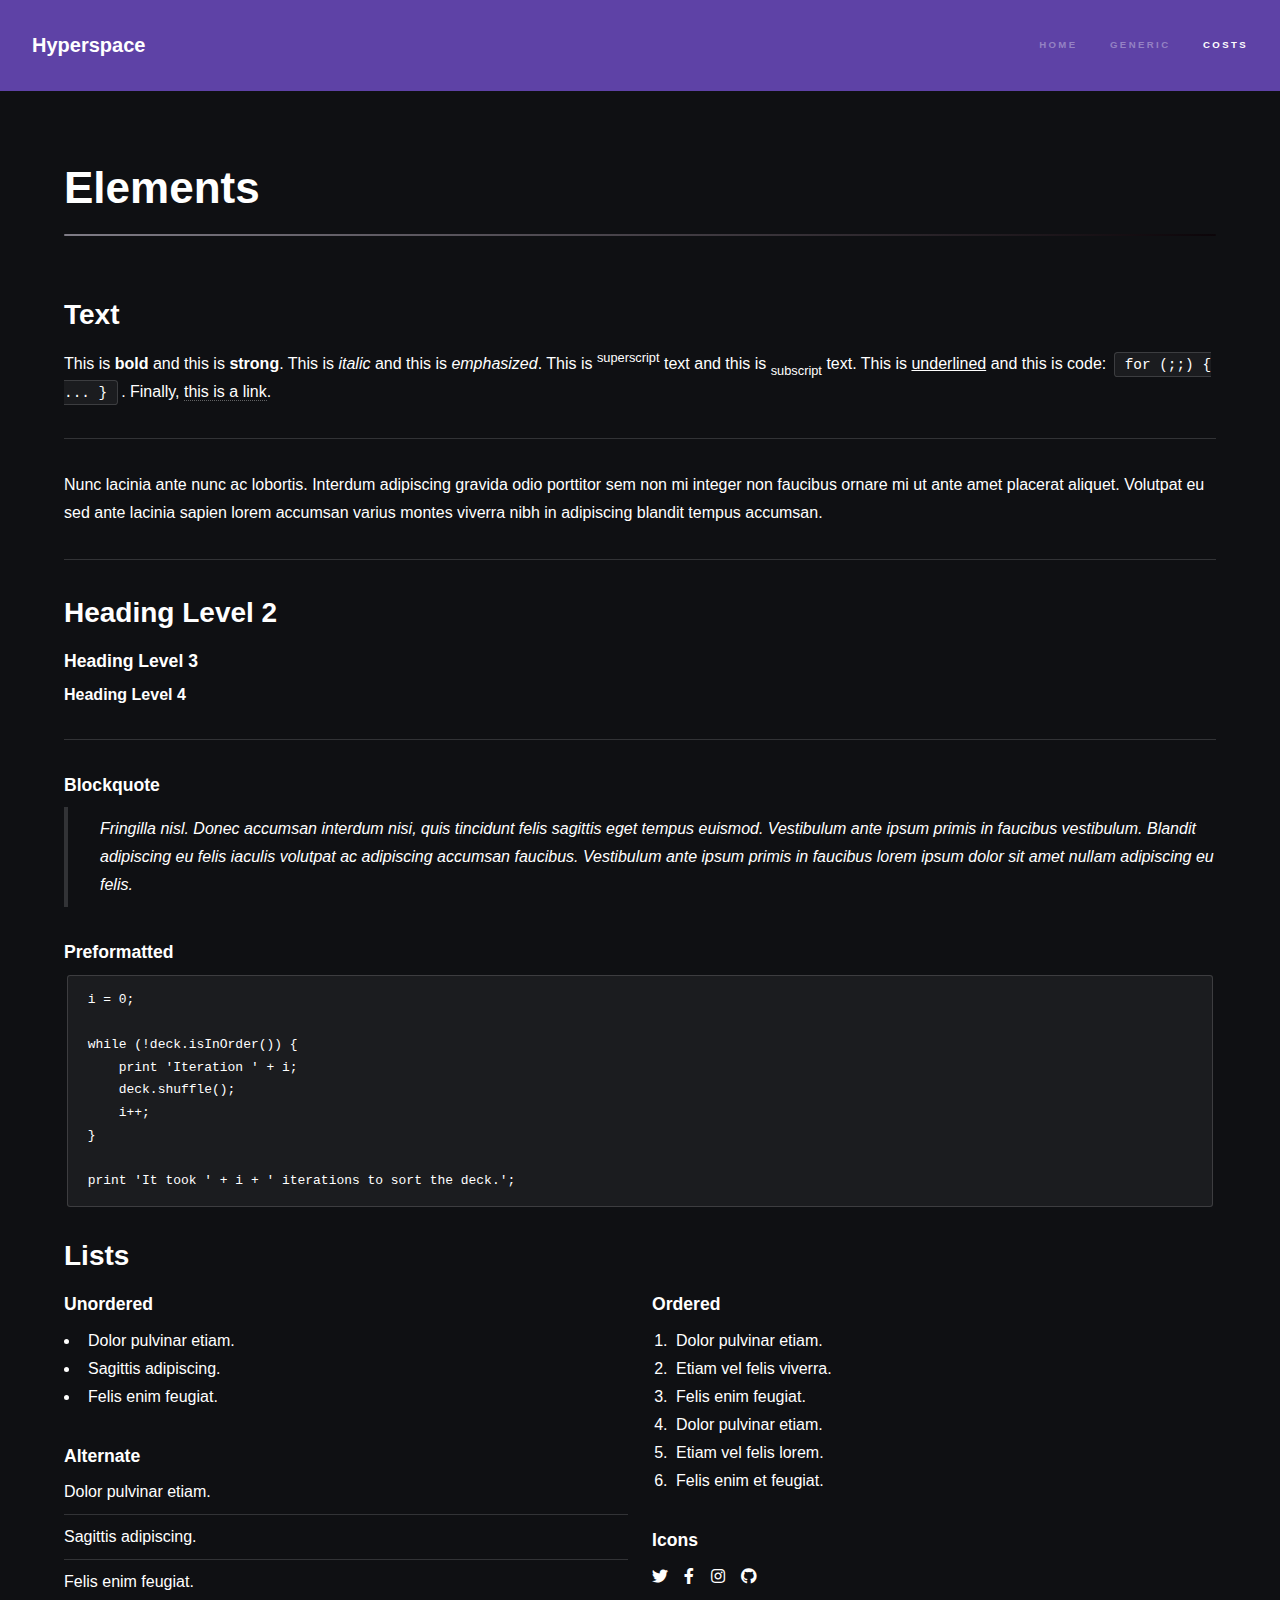
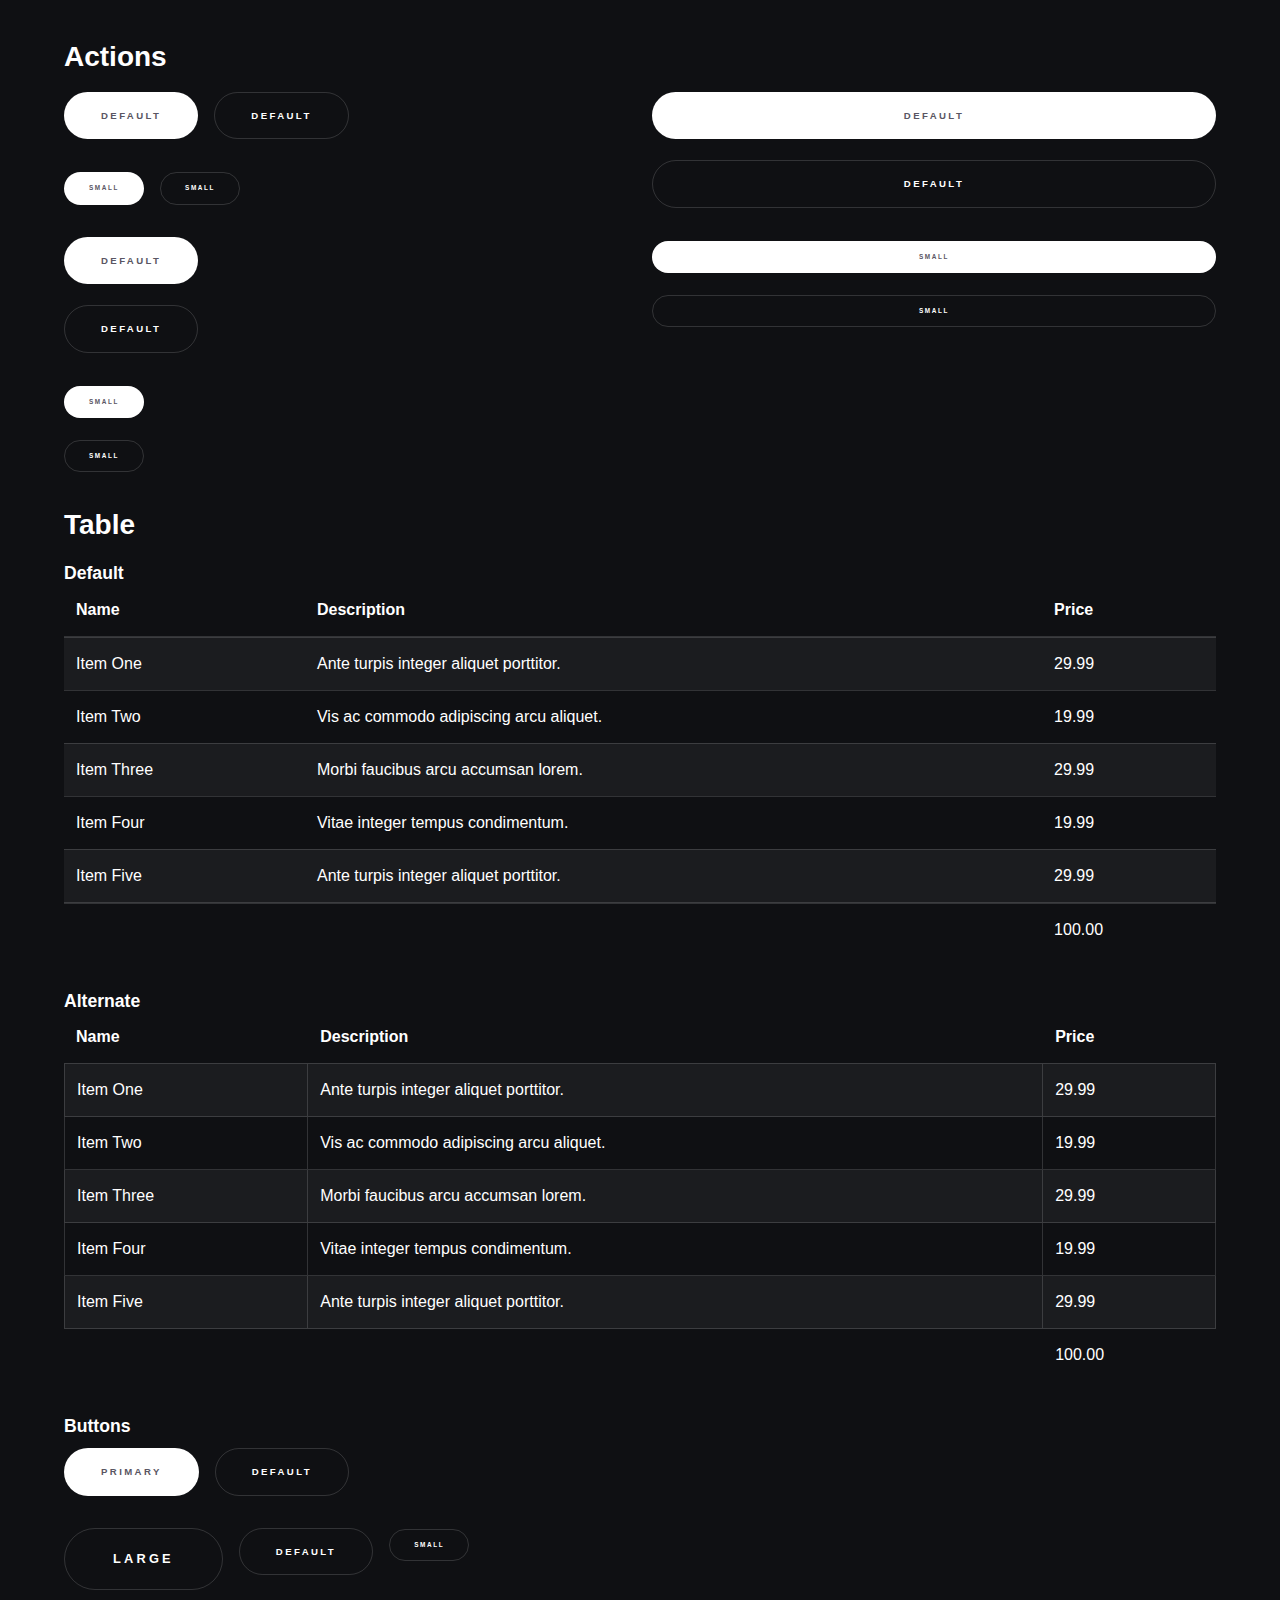
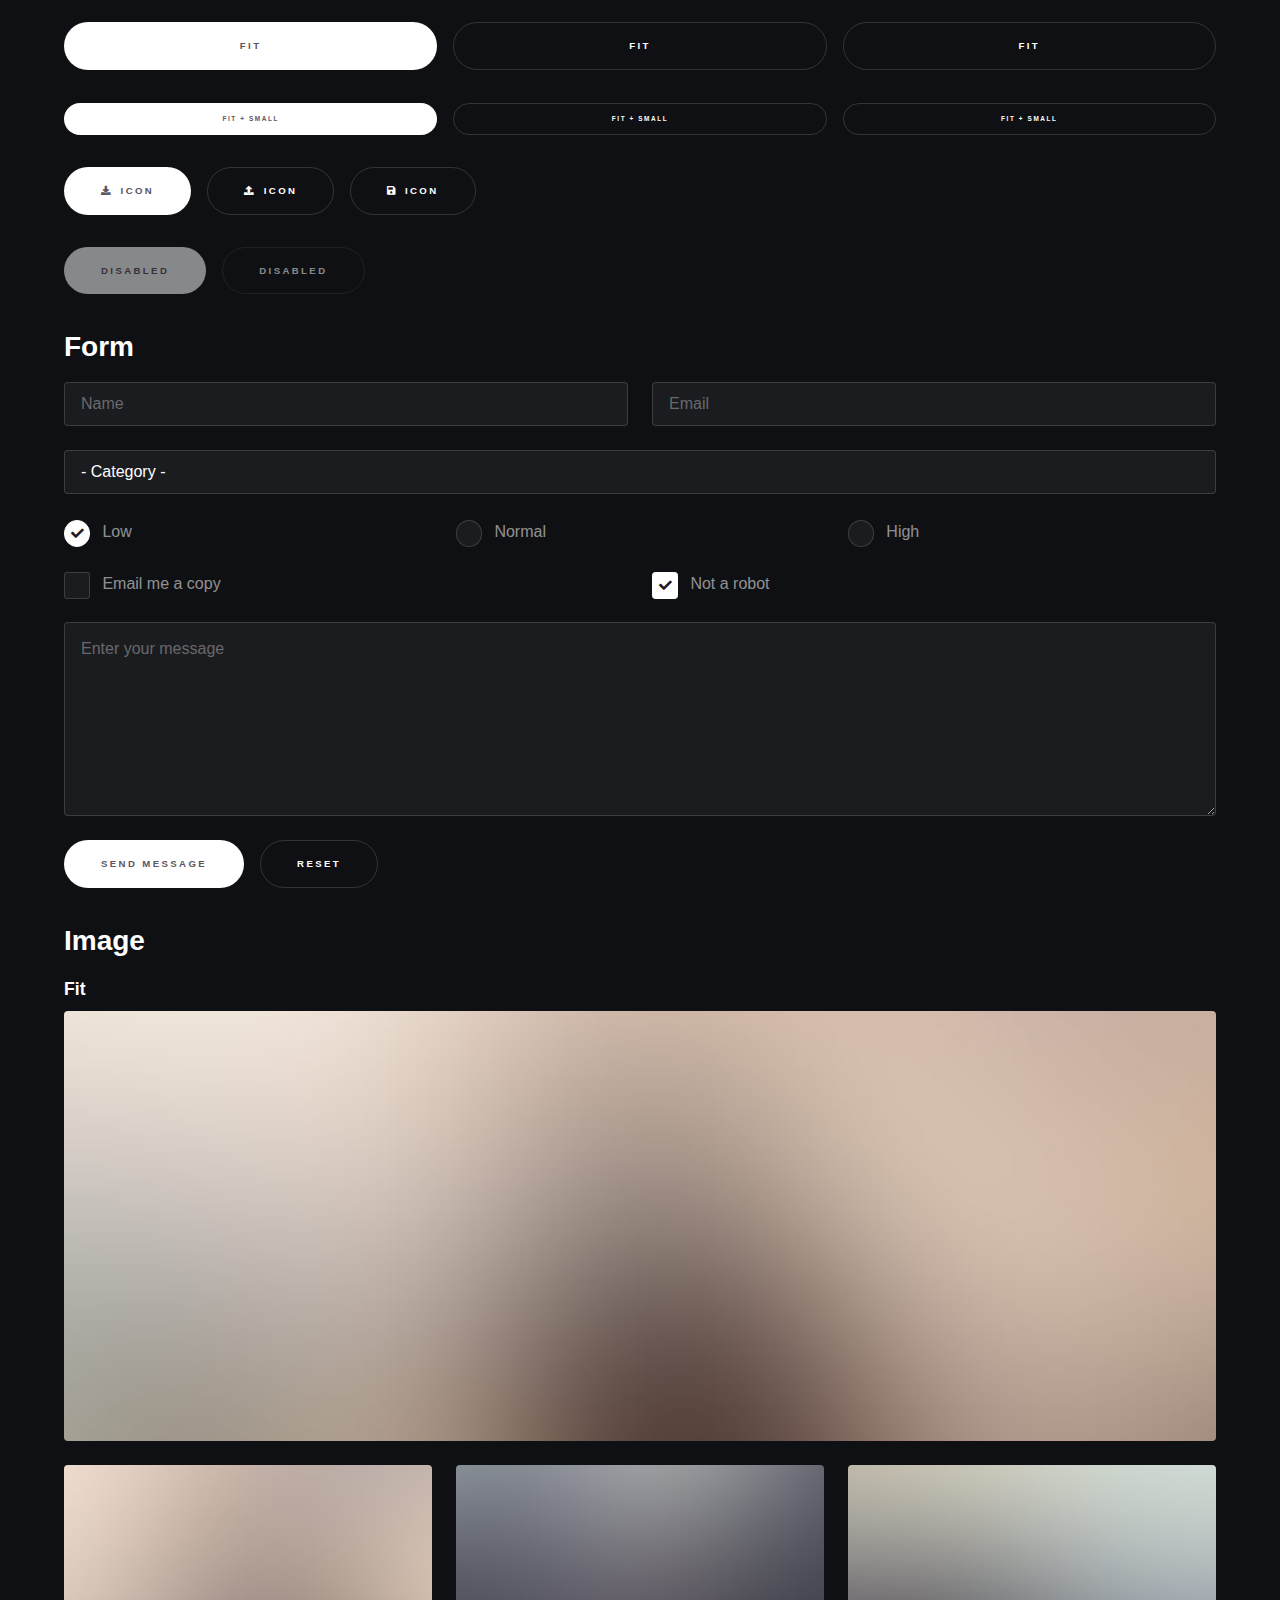
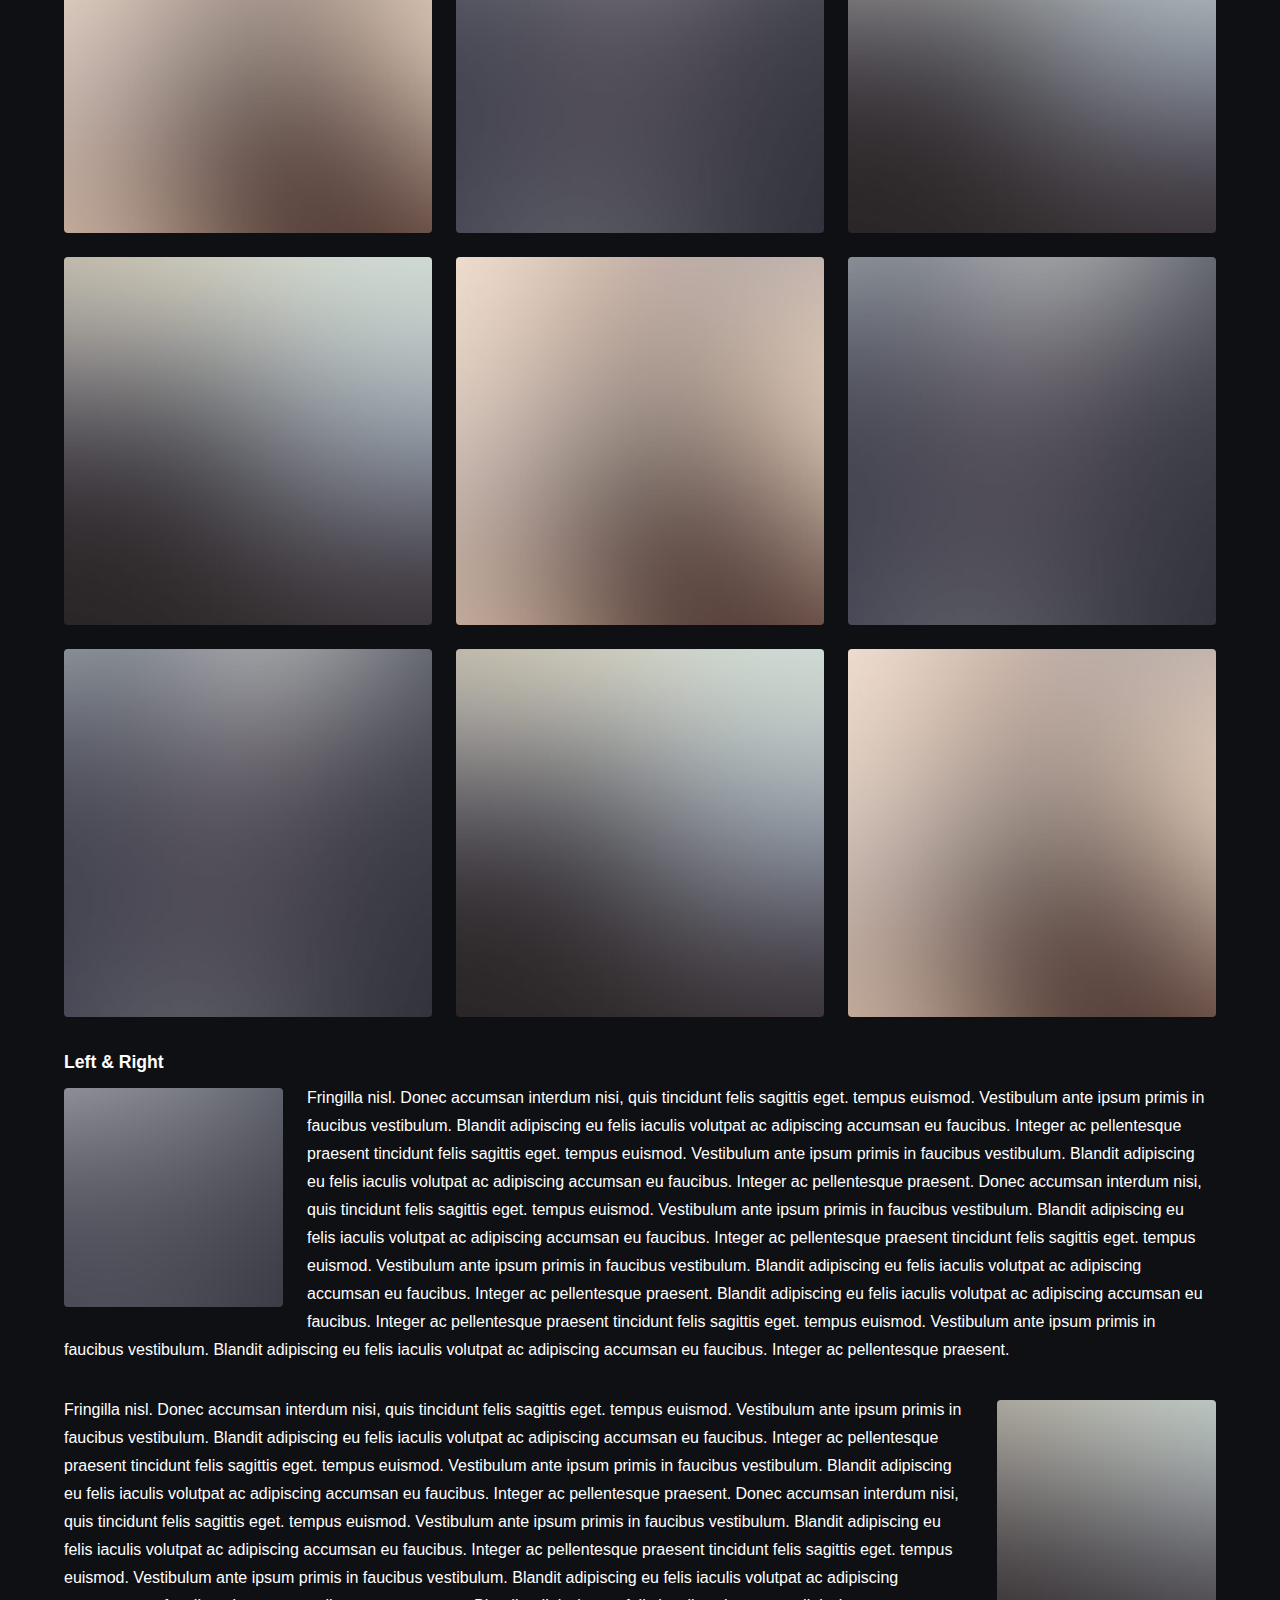
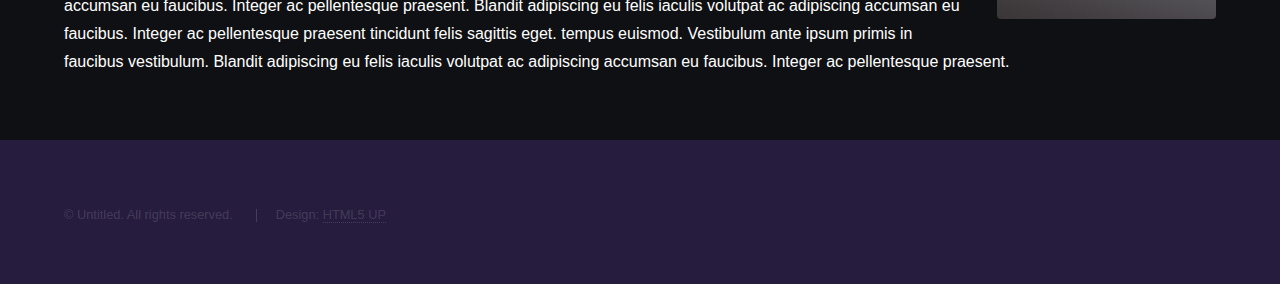
==== commit 55bd404f: "Push" ====
--- a/html5up-hyperspace/elements.html
+++ b/html5up-hyperspace/elements.html
@@ -1,56 +1,81 @@
-<!DOCTYPE HTML>
+<!DOCTYPE html>
 <!--
 	Hyperspace by HTML5 UP
 	html5up.net | @ajlkn
 	Free for personal and commercial use under the CCA 3.0 license (html5up.net/license)
 -->
 <html>
-	<head>
-		<title>Elements - Hyperspace by HTML5 UP</title>
-		<meta charset="utf-8" />
-		<meta name="viewport" content="width=device-width, initial-scale=1, user-scalable=no" />
-		<link rel="stylesheet" href="assets/css/main.css" />
-		<noscript><link rel="stylesheet" href="assets/css/noscript.css" /></noscript>
-	</head>
-	<body class="is-preload">
-
-		<!-- Header -->
-			<header id="header">
-				<a href="index.html" class="title">Hyperspace</a>
-				<nav>
-					<ul>
-						<li><a href="index.html">Home</a></li>
-						<li><a href="generic.html">Generic</a></li>
-						<li><a href="elements.html"  class="active">Elements</a></li>
-					</ul>
-				</nav>
-			</header>
-
-		<!-- Wrapper -->
-			<div id="wrapper">
-
-				<!-- Main -->
-					<section id="main" class="wrapper">
-						<div class="inner">
-							<h1 class="major">Elements</h1>
-
-							<!-- Text -->
-								<section>
-									<h2>Text</h2>
-									<p>This is <b>bold</b> and this is <strong>strong</strong>. This is <i>italic</i> and this is <em>emphasized</em>.
-									This is <sup>superscript</sup> text and this is <sub>subscript</sub> text.
-									This is <u>underlined</u> and this is code: <code>for (;;) { ... }</code>. Finally, <a href="#">this is a link</a>.</p>
-									<hr />
-									<p>Nunc lacinia ante nunc ac lobortis. Interdum adipiscing gravida odio porttitor sem non mi integer non faucibus ornare mi ut ante amet placerat aliquet. Volutpat eu sed ante lacinia sapien lorem accumsan varius montes viverra nibh in adipiscing blandit tempus accumsan.</p>
-									<hr />
-									<h2>Heading Level 2</h2>
-									<h3>Heading Level 3</h3>
-									<h4>Heading Level 4</h4>
-									<hr />
-									<h3>Blockquote</h3>
-									<blockquote>Fringilla nisl. Donec accumsan interdum nisi, quis tincidunt felis sagittis eget tempus euismod. Vestibulum ante ipsum primis in faucibus vestibulum. Blandit adipiscing eu felis iaculis volutpat ac adipiscing accumsan faucibus. Vestibulum ante ipsum primis in faucibus lorem ipsum dolor sit amet nullam adipiscing eu felis.</blockquote>
-									<h3>Preformatted</h3>
-									<pre><code>i = 0;
+    <head>
+        <title>Elements - Hyperspace by HTML5 UP</title>
+        <meta charset="utf-8" />
+        <meta
+            name="viewport"
+            content="width=device-width, initial-scale=1, user-scalable=no"
+        />
+        <link rel="stylesheet" href="assets/css/main.css" />
+        <noscript
+            ><link rel="stylesheet" href="assets/css/noscript.css"
+        /></noscript>
+    </head>
+    <body class="is-preload">
+        <!-- Header -->
+        <header id="header">
+            <a href="index.html" class="title">Hyperspace</a>
+            <nav>
+                <ul>
+                    <li><a href="index.html">Home</a></li>
+                    <li><a href="generic.html">Generic</a></li>
+                    <li><a href="elements.html" class="active">Costs</a></li>
+                </ul>
+            </nav>
+        </header>
+
+        <!-- Wrapper -->
+        <div id="wrapper">
+            <!-- Main -->
+            <section id="main" class="wrapper">
+                <div class="inner">
+                    <h1 class="major">Elements</h1>
+
+                    <!-- Text -->
+                    <section>
+                        <h2>Text</h2>
+                        <p>
+                            This is <b>bold</b> and this is
+                            <strong>strong</strong>. This is <i>italic</i> and
+                            this is <em>emphasized</em>. This is
+                            <sup>superscript</sup> text and this is
+                            <sub>subscript</sub> text. This is
+                            <u>underlined</u> and this is code:
+                            <code>for (;;) { ... }</code>. Finally,
+                            <a href="#">this is a link</a>.
+                        </p>
+                        <hr />
+                        <p>
+                            Nunc lacinia ante nunc ac lobortis. Interdum
+                            adipiscing gravida odio porttitor sem non mi integer
+                            non faucibus ornare mi ut ante amet placerat
+                            aliquet. Volutpat eu sed ante lacinia sapien lorem
+                            accumsan varius montes viverra nibh in adipiscing
+                            blandit tempus accumsan.
+                        </p>
+                        <hr />
+                        <h2>Heading Level 2</h2>
+                        <h3>Heading Level 3</h3>
+                        <h4>Heading Level 4</h4>
+                        <hr />
+                        <h3>Blockquote</h3>
+                        <blockquote>
+                            Fringilla nisl. Donec accumsan interdum nisi, quis
+                            tincidunt felis sagittis eget tempus euismod.
+                            Vestibulum ante ipsum primis in faucibus vestibulum.
+                            Blandit adipiscing eu felis iaculis volutpat ac
+                            adipiscing accumsan faucibus. Vestibulum ante ipsum
+                            primis in faucibus lorem ipsum dolor sit amet nullam
+                            adipiscing eu felis.
+                        </blockquote>
+                        <h3>Preformatted</h3>
+                        <pre><code>i = 0;
 
 while (!deck.isInOrder()) {
     print 'Iteration ' + i;
@@ -59,305 +84,599 @@
 }
 
 print 'It took ' + i + ' iterations to sort the deck.';</code></pre>
-								</section>
-
-							<!-- Lists -->
-								<section>
-									<h2>Lists</h2>
-									<div class="row">
-										<div class="col-6 col-12-medium">
-											<h3>Unordered</h3>
-											<ul>
-												<li>Dolor pulvinar etiam.</li>
-												<li>Sagittis adipiscing.</li>
-												<li>Felis enim feugiat.</li>
-											</ul>
-											<h3>Alternate</h3>
-											<ul class="alt">
-												<li>Dolor pulvinar etiam.</li>
-												<li>Sagittis adipiscing.</li>
-												<li>Felis enim feugiat.</li>
-											</ul>
-										</div>
-										<div class="col-6 col-12-medium">
-											<h3>Ordered</h3>
-											<ol>
-												<li>Dolor pulvinar etiam.</li>
-												<li>Etiam vel felis viverra.</li>
-												<li>Felis enim feugiat.</li>
-												<li>Dolor pulvinar etiam.</li>
-												<li>Etiam vel felis lorem.</li>
-												<li>Felis enim et feugiat.</li>
-											</ol>
-											<h3>Icons</h3>
-											<ul class="icons">
-												<li><a href="#" class="icon brands fa-twitter"><span class="label">Twitter</span></a></li>
-												<li><a href="#" class="icon brands fa-facebook-f"><span class="label">Facebook</span></a></li>
-												<li><a href="#" class="icon brands fa-instagram"><span class="label">Instagram</span></a></li>
-												<li><a href="#" class="icon brands fa-github"><span class="label">Github</span></a></li>
-											</ul>
-										</div>
-									</div>
-									<h2>Actions</h2>
-									<div class="row">
-										<div class="col-6 col-12-medium">
-											<ul class="actions">
-												<li><a href="#" class="button primary">Default</a></li>
-												<li><a href="#" class="button">Default</a></li>
-											</ul>
-											<ul class="actions small">
-												<li><a href="#" class="button primary small">Small</a></li>
-												<li><a href="#" class="button small">Small</a></li>
-											</ul>
-											<ul class="actions stacked">
-												<li><a href="#" class="button primary">Default</a></li>
-												<li><a href="#" class="button">Default</a></li>
-											</ul>
-											<ul class="actions stacked">
-												<li><a href="#" class="button primary small">Small</a></li>
-												<li><a href="#" class="button small">Small</a></li>
-											</ul>
-										</div>
-										<div class="col-6 col-12-medium">
-											<ul class="actions stacked">
-												<li><a href="#" class="button primary fit">Default</a></li>
-												<li><a href="#" class="button fit">Default</a></li>
-											</ul>
-											<ul class="actions stacked">
-												<li><a href="#" class="button primary small fit">Small</a></li>
-												<li><a href="#" class="button small fit">Small</a></li>
-											</ul>
-										</div>
-									</div>
-								</section>
-
-							<!-- Table -->
-								<section>
-									<h2>Table</h2>
-									<h3>Default</h3>
-									<div class="table-wrapper">
-										<table>
-											<thead>
-												<tr>
-													<th>Name</th>
-													<th>Description</th>
-													<th>Price</th>
-												</tr>
-											</thead>
-											<tbody>
-												<tr>
-													<td>Item One</td>
-													<td>Ante turpis integer aliquet porttitor.</td>
-													<td>29.99</td>
-												</tr>
-												<tr>
-													<td>Item Two</td>
-													<td>Vis ac commodo adipiscing arcu aliquet.</td>
-													<td>19.99</td>
-												</tr>
-												<tr>
-													<td>Item Three</td>
-													<td> Morbi faucibus arcu accumsan lorem.</td>
-													<td>29.99</td>
-												</tr>
-												<tr>
-													<td>Item Four</td>
-													<td>Vitae integer tempus condimentum.</td>
-													<td>19.99</td>
-												</tr>
-												<tr>
-													<td>Item Five</td>
-													<td>Ante turpis integer aliquet porttitor.</td>
-													<td>29.99</td>
-												</tr>
-											</tbody>
-											<tfoot>
-												<tr>
-													<td colspan="2"></td>
-													<td>100.00</td>
-												</tr>
-											</tfoot>
-										</table>
-									</div>
-
-									<h3>Alternate</h3>
-									<div class="table-wrapper">
-										<table class="alt">
-											<thead>
-												<tr>
-													<th>Name</th>
-													<th>Description</th>
-													<th>Price</th>
-												</tr>
-											</thead>
-											<tbody>
-												<tr>
-													<td>Item One</td>
-													<td>Ante turpis integer aliquet porttitor.</td>
-													<td>29.99</td>
-												</tr>
-												<tr>
-													<td>Item Two</td>
-													<td>Vis ac commodo adipiscing arcu aliquet.</td>
-													<td>19.99</td>
-												</tr>
-												<tr>
-													<td>Item Three</td>
-													<td> Morbi faucibus arcu accumsan lorem.</td>
-													<td>29.99</td>
-												</tr>
-												<tr>
-													<td>Item Four</td>
-													<td>Vitae integer tempus condimentum.</td>
-													<td>19.99</td>
-												</tr>
-												<tr>
-													<td>Item Five</td>
-													<td>Ante turpis integer aliquet porttitor.</td>
-													<td>29.99</td>
-												</tr>
-											</tbody>
-											<tfoot>
-												<tr>
-													<td colspan="2"></td>
-													<td>100.00</td>
-												</tr>
-											</tfoot>
-										</table>
-									</div>
-								</section>
-
-							<!-- Buttons -->
-								<section>
-									<h3>Buttons</h3>
-									<ul class="actions">
-										<li><a href="#" class="button primary">Primary</a></li>
-										<li><a href="#" class="button">Default</a></li>
-									</ul>
-									<ul class="actions">
-										<li><a href="#" class="button large">Large</a></li>
-										<li><a href="#" class="button">Default</a></li>
-										<li><a href="#" class="button small">Small</a></li>
-									</ul>
-									<ul class="actions fit">
-										<li><a href="#" class="button primary fit">Fit</a></li>
-										<li><a href="#" class="button fit">Fit</a></li>
-										<li><a href="#" class="button fit">Fit</a></li>
-									</ul>
-									<ul class="actions fit small">
-										<li><a href="#" class="button primary fit small">Fit + Small</a></li>
-										<li><a href="#" class="button fit small">Fit + Small</a></li>
-										<li><a href="#" class="button fit small">Fit + Small</a></li>
-									</ul>
-									<ul class="actions">
-										<li><a href="#" class="button primary icon solid fa-download">Icon</a></li>
-										<li><a href="#" class="button icon solid fa-upload">Icon</a></li>
-										<li><a href="#" class="button icon solid fa-save">Icon</a></li>
-									</ul>
-									<ul class="actions">
-										<li><span class="button primary disabled">Disabled</span></li>
-										<li><span class="button disabled">Disabled</span></li>
-									</ul>
-								</section>
-
-							<!-- Form -->
-								<section>
-									<h2>Form</h2>
-									<form method="post" action="#">
-										<div class="row gtr-uniform">
-											<div class="col-6 col-12-xsmall">
-												<input type="text" name="demo-name" id="demo-name" value="" placeholder="Name" />
-											</div>
-											<div class="col-6 col-12-xsmall">
-												<input type="email" name="demo-email" id="demo-email" value="" placeholder="Email" />
-											</div>
-											<div class="col-12">
-												<select name="demo-category" id="demo-category">
-													<option value="">- Category -</option>
-													<option value="1">Manufacturing</option>
-													<option value="1">Shipping</option>
-													<option value="1">Administration</option>
-													<option value="1">Human Resources</option>
-												</select>
-											</div>
-											<div class="col-4 col-12-small">
-												<input type="radio" id="demo-priority-low" name="demo-priority" checked>
-												<label for="demo-priority-low">Low</label>
-											</div>
-											<div class="col-4 col-12-small">
-												<input type="radio" id="demo-priority-normal" name="demo-priority">
-												<label for="demo-priority-normal">Normal</label>
-											</div>
-											<div class="col-4 col-12-small">
-												<input type="radio" id="demo-priority-high" name="demo-priority">
-												<label for="demo-priority-high">High</label>
-											</div>
-											<div class="col-6 col-12-small">
-												<input type="checkbox" id="demo-copy" name="demo-copy">
-												<label for="demo-copy">Email me a copy</label>
-											</div>
-											<div class="col-6 col-12-small">
-												<input type="checkbox" id="demo-human" name="demo-human" checked>
-												<label for="demo-human">Not a robot</label>
-											</div>
-											<div class="col-12">
-												<textarea name="demo-message" id="demo-message" placeholder="Enter your message" rows="6"></textarea>
-											</div>
-											<div class="col-12">
-												<ul class="actions">
-													<li><input type="submit" value="Send Message" class="primary" /></li>
-													<li><input type="reset" value="Reset" /></li>
-												</ul>
-											</div>
-										</div>
-									</form>
-								</section>
-
-							<!-- Image -->
-								<section>
-									<h2>Image</h2>
-									<h3>Fit</h3>
-									<div class="box alt">
-										<div class="row gtr-uniform">
-											<div class="col-12"><span class="image fit"><img src="images/pic04.jpg" alt="" /></span></div>
-											<div class="col-4"><span class="image fit"><img src="images/pic01.jpg" alt="" /></span></div>
-											<div class="col-4"><span class="image fit"><img src="images/pic02.jpg" alt="" /></span></div>
-											<div class="col-4"><span class="image fit"><img src="images/pic03.jpg" alt="" /></span></div>
-											<div class="col-4"><span class="image fit"><img src="images/pic03.jpg" alt="" /></span></div>
-											<div class="col-4"><span class="image fit"><img src="images/pic01.jpg" alt="" /></span></div>
-											<div class="col-4"><span class="image fit"><img src="images/pic02.jpg" alt="" /></span></div>
-											<div class="col-4"><span class="image fit"><img src="images/pic02.jpg" alt="" /></span></div>
-											<div class="col-4"><span class="image fit"><img src="images/pic03.jpg" alt="" /></span></div>
-											<div class="col-4"><span class="image fit"><img src="images/pic01.jpg" alt="" /></span></div>
-										</div>
-									</div>
-									<h3>Left &amp; Right</h3>
-									<p><span class="image left"><img src="images/pic05.jpg" alt="" /></span>Fringilla nisl. Donec accumsan interdum nisi, quis tincidunt felis sagittis eget. tempus euismod. Vestibulum ante ipsum primis in faucibus vestibulum. Blandit adipiscing eu felis iaculis volutpat ac adipiscing accumsan eu faucibus. Integer ac pellentesque praesent tincidunt felis sagittis eget. tempus euismod. Vestibulum ante ipsum primis in faucibus vestibulum. Blandit adipiscing eu felis iaculis volutpat ac adipiscing accumsan eu faucibus. Integer ac pellentesque praesent. Donec accumsan interdum nisi, quis tincidunt felis sagittis eget. tempus euismod. Vestibulum ante ipsum primis in faucibus vestibulum. Blandit adipiscing eu felis iaculis volutpat ac adipiscing accumsan eu faucibus. Integer ac pellentesque praesent tincidunt felis sagittis eget. tempus euismod. Vestibulum ante ipsum primis in faucibus vestibulum. Blandit adipiscing eu felis iaculis volutpat ac adipiscing accumsan eu faucibus. Integer ac pellentesque praesent. Blandit adipiscing eu felis iaculis volutpat ac adipiscing accumsan eu faucibus. Integer ac pellentesque praesent tincidunt felis sagittis eget. tempus euismod. Vestibulum ante ipsum primis in faucibus vestibulum. Blandit adipiscing eu felis iaculis volutpat ac adipiscing accumsan eu faucibus. Integer ac pellentesque praesent.</p>
-									<p><span class="image right"><img src="images/pic06.jpg" alt="" /></span>Fringilla nisl. Donec accumsan interdum nisi, quis tincidunt felis sagittis eget. tempus euismod. Vestibulum ante ipsum primis in faucibus vestibulum. Blandit adipiscing eu felis iaculis volutpat ac adipiscing accumsan eu faucibus. Integer ac pellentesque praesent tincidunt felis sagittis eget. tempus euismod. Vestibulum ante ipsum primis in faucibus vestibulum. Blandit adipiscing eu felis iaculis volutpat ac adipiscing accumsan eu faucibus. Integer ac pellentesque praesent. Donec accumsan interdum nisi, quis tincidunt felis sagittis eget. tempus euismod. Vestibulum ante ipsum primis in faucibus vestibulum. Blandit adipiscing eu felis iaculis volutpat ac adipiscing accumsan eu faucibus. Integer ac pellentesque praesent tincidunt felis sagittis eget. tempus euismod. Vestibulum ante ipsum primis in faucibus vestibulum. Blandit adipiscing eu felis iaculis volutpat ac adipiscing accumsan eu faucibus. Integer ac pellentesque praesent. Blandit adipiscing eu felis iaculis volutpat ac adipiscing accumsan eu faucibus. Integer ac pellentesque praesent tincidunt felis sagittis eget. tempus euismod. Vestibulum ante ipsum primis in faucibus vestibulum. Blandit adipiscing eu felis iaculis volutpat ac adipiscing accumsan eu faucibus. Integer ac pellentesque praesent.</p>
-								</section>
-
-						</div>
-					</section>
-
-			</div>
-
-		<!-- Footer -->
-			<footer id="footer" class="wrapper alt">
-				<div class="inner">
-					<ul class="menu">
-						<li>&copy; Untitled. All rights reserved.</li><li>Design: <a href="http://html5up.net">HTML5 UP</a></li>
-					</ul>
-				</div>
-			</footer>
-
-		<!-- Scripts -->
-			<script src="assets/js/jquery.min.js"></script>
-			<script src="assets/js/jquery.scrollex.min.js"></script>
-			<script src="assets/js/jquery.scrolly.min.js"></script>
-			<script src="assets/js/browser.min.js"></script>
-			<script src="assets/js/breakpoints.min.js"></script>
-			<script src="assets/js/util.js"></script>
-			<script src="assets/js/main.js"></script>
-
-	</body>
-</html>+                    </section>
+
+                    <!-- Lists -->
+                    <section>
+                        <h2>Lists</h2>
+                        <div class="row">
+                            <div class="col-6 col-12-medium">
+                                <h3>Unordered</h3>
+                                <ul>
+                                    <li>Dolor pulvinar etiam.</li>
+                                    <li>Sagittis adipiscing.</li>
+                                    <li>Felis enim feugiat.</li>
+                                </ul>
+                                <h3>Alternate</h3>
+                                <ul class="alt">
+                                    <li>Dolor pulvinar etiam.</li>
+                                    <li>Sagittis adipiscing.</li>
+                                    <li>Felis enim feugiat.</li>
+                                </ul>
+                            </div>
+                            <div class="col-6 col-12-medium">
+                                <h3>Ordered</h3>
+                                <ol>
+                                    <li>Dolor pulvinar etiam.</li>
+                                    <li>Etiam vel felis viverra.</li>
+                                    <li>Felis enim feugiat.</li>
+                                    <li>Dolor pulvinar etiam.</li>
+                                    <li>Etiam vel felis lorem.</li>
+                                    <li>Felis enim et feugiat.</li>
+                                </ol>
+                                <h3>Icons</h3>
+                                <ul class="icons">
+                                    <li>
+                                        <a
+                                            href="#"
+                                            class="icon brands fa-twitter"
+                                            ><span class="label"
+                                                >Twitter</span
+                                            ></a
+                                        >
+                                    </li>
+                                    <li>
+                                        <a
+                                            href="#"
+                                            class="icon brands fa-facebook-f"
+                                            ><span class="label"
+                                                >Facebook</span
+                                            ></a
+                                        >
+                                    </li>
+                                    <li>
+                                        <a
+                                            href="#"
+                                            class="icon brands fa-instagram"
+                                            ><span class="label"
+                                                >Instagram</span
+                                            ></a
+                                        >
+                                    </li>
+                                    <li>
+                                        <a
+                                            href="#"
+                                            class="icon brands fa-github"
+                                            ><span class="label"
+                                                >Github</span
+                                            ></a
+                                        >
+                                    </li>
+                                </ul>
+                            </div>
+                        </div>
+                        <h2>Actions</h2>
+                        <div class="row">
+                            <div class="col-6 col-12-medium">
+                                <ul class="actions">
+                                    <li>
+                                        <a href="#" class="button primary"
+                                            >Default</a
+                                        >
+                                    </li>
+                                    <li>
+                                        <a href="#" class="button">Default</a>
+                                    </li>
+                                </ul>
+                                <ul class="actions small">
+                                    <li>
+                                        <a href="#" class="button primary small"
+                                            >Small</a
+                                        >
+                                    </li>
+                                    <li>
+                                        <a href="#" class="button small"
+                                            >Small</a
+                                        >
+                                    </li>
+                                </ul>
+                                <ul class="actions stacked">
+                                    <li>
+                                        <a href="#" class="button primary"
+                                            >Default</a
+                                        >
+                                    </li>
+                                    <li>
+                                        <a href="#" class="button">Default</a>
+                                    </li>
+                                </ul>
+                                <ul class="actions stacked">
+                                    <li>
+                                        <a href="#" class="button primary small"
+                                            >Small</a
+                                        >
+                                    </li>
+                                    <li>
+                                        <a href="#" class="button small"
+                                            >Small</a
+                                        >
+                                    </li>
+                                </ul>
+                            </div>
+                            <div class="col-6 col-12-medium">
+                                <ul class="actions stacked">
+                                    <li>
+                                        <a href="#" class="button primary fit"
+                                            >Default</a
+                                        >
+                                    </li>
+                                    <li>
+                                        <a href="#" class="button fit"
+                                            >Default</a
+                                        >
+                                    </li>
+                                </ul>
+                                <ul class="actions stacked">
+                                    <li>
+                                        <a
+                                            href="#"
+                                            class="button primary small fit"
+                                            >Small</a
+                                        >
+                                    </li>
+                                    <li>
+                                        <a href="#" class="button small fit"
+                                            >Small</a
+                                        >
+                                    </li>
+                                </ul>
+                            </div>
+                        </div>
+                    </section>
+
+                    <!-- Table -->
+                    <section>
+                        <h2>Table</h2>
+                        <h3>Default</h3>
+                        <div class="table-wrapper">
+                            <table>
+                                <thead>
+                                    <tr>
+                                        <th>Name</th>
+                                        <th>Description</th>
+                                        <th>Price</th>
+                                    </tr>
+                                </thead>
+                                <tbody>
+                                    <tr>
+                                        <td>Item One</td>
+                                        <td>
+                                            Ante turpis integer aliquet
+                                            porttitor.
+                                        </td>
+                                        <td>29.99</td>
+                                    </tr>
+                                    <tr>
+                                        <td>Item Two</td>
+                                        <td>
+                                            Vis ac commodo adipiscing arcu
+                                            aliquet.
+                                        </td>
+                                        <td>19.99</td>
+                                    </tr>
+                                    <tr>
+                                        <td>Item Three</td>
+                                        <td>
+                                            Morbi faucibus arcu accumsan lorem.
+                                        </td>
+                                        <td>29.99</td>
+                                    </tr>
+                                    <tr>
+                                        <td>Item Four</td>
+                                        <td>
+                                            Vitae integer tempus condimentum.
+                                        </td>
+                                        <td>19.99</td>
+                                    </tr>
+                                    <tr>
+                                        <td>Item Five</td>
+                                        <td>
+                                            Ante turpis integer aliquet
+                                            porttitor.
+                                        </td>
+                                        <td>29.99</td>
+                                    </tr>
+                                </tbody>
+                                <tfoot>
+                                    <tr>
+                                        <td colspan="2"></td>
+                                        <td>100.00</td>
+                                    </tr>
+                                </tfoot>
+                            </table>
+                        </div>
+
+                        <h3>Alternate</h3>
+                        <div class="table-wrapper">
+                            <table class="alt">
+                                <thead>
+                                    <tr>
+                                        <th>Name</th>
+                                        <th>Description</th>
+                                        <th>Price</th>
+                                    </tr>
+                                </thead>
+                                <tbody>
+                                    <tr>
+                                        <td>Item One</td>
+                                        <td>
+                                            Ante turpis integer aliquet
+                                            porttitor.
+                                        </td>
+                                        <td>29.99</td>
+                                    </tr>
+                                    <tr>
+                                        <td>Item Two</td>
+                                        <td>
+                                            Vis ac commodo adipiscing arcu
+                                            aliquet.
+                                        </td>
+                                        <td>19.99</td>
+                                    </tr>
+                                    <tr>
+                                        <td>Item Three</td>
+                                        <td>
+                                            Morbi faucibus arcu accumsan lorem.
+                                        </td>
+                                        <td>29.99</td>
+                                    </tr>
+                                    <tr>
+                                        <td>Item Four</td>
+                                        <td>
+                                            Vitae integer tempus condimentum.
+                                        </td>
+                                        <td>19.99</td>
+                                    </tr>
+                                    <tr>
+                                        <td>Item Five</td>
+                                        <td>
+                                            Ante turpis integer aliquet
+                                            porttitor.
+                                        </td>
+                                        <td>29.99</td>
+                                    </tr>
+                                </tbody>
+                                <tfoot>
+                                    <tr>
+                                        <td colspan="2"></td>
+                                        <td>100.00</td>
+                                    </tr>
+                                </tfoot>
+                            </table>
+                        </div>
+                    </section>
+
+                    <!-- Buttons -->
+                    <section>
+                        <h3>Buttons</h3>
+                        <ul class="actions">
+                            <li>
+                                <a href="#" class="button primary">Primary</a>
+                            </li>
+                            <li><a href="#" class="button">Default</a></li>
+                        </ul>
+                        <ul class="actions">
+                            <li><a href="#" class="button large">Large</a></li>
+                            <li><a href="#" class="button">Default</a></li>
+                            <li><a href="#" class="button small">Small</a></li>
+                        </ul>
+                        <ul class="actions fit">
+                            <li>
+                                <a href="#" class="button primary fit">Fit</a>
+                            </li>
+                            <li><a href="#" class="button fit">Fit</a></li>
+                            <li><a href="#" class="button fit">Fit</a></li>
+                        </ul>
+                        <ul class="actions fit small">
+                            <li>
+                                <a href="#" class="button primary fit small"
+                                    >Fit + Small</a
+                                >
+                            </li>
+                            <li>
+                                <a href="#" class="button fit small"
+                                    >Fit + Small</a
+                                >
+                            </li>
+                            <li>
+                                <a href="#" class="button fit small"
+                                    >Fit + Small</a
+                                >
+                            </li>
+                        </ul>
+                        <ul class="actions">
+                            <li>
+                                <a
+                                    href="#"
+                                    class="button primary icon solid fa-download"
+                                    >Icon</a
+                                >
+                            </li>
+                            <li>
+                                <a href="#" class="button icon solid fa-upload"
+                                    >Icon</a
+                                >
+                            </li>
+                            <li>
+                                <a href="#" class="button icon solid fa-save"
+                                    >Icon</a
+                                >
+                            </li>
+                        </ul>
+                        <ul class="actions">
+                            <li>
+                                <span class="button primary disabled"
+                                    >Disabled</span
+                                >
+                            </li>
+                            <li>
+                                <span class="button disabled">Disabled</span>
+                            </li>
+                        </ul>
+                    </section>
+
+                    <!-- Form -->
+                    <section>
+                        <h2>Form</h2>
+                        <form method="post" action="#">
+                            <div class="row gtr-uniform">
+                                <div class="col-6 col-12-xsmall">
+                                    <input
+                                        type="text"
+                                        name="demo-name"
+                                        id="demo-name"
+                                        value=""
+                                        placeholder="Name"
+                                    />
+                                </div>
+                                <div class="col-6 col-12-xsmall">
+                                    <input
+                                        type="email"
+                                        name="demo-email"
+                                        id="demo-email"
+                                        value=""
+                                        placeholder="Email"
+                                    />
+                                </div>
+                                <div class="col-12">
+                                    <select
+                                        name="demo-category"
+                                        id="demo-category"
+                                    >
+                                        <option value="">- Category -</option>
+                                        <option value="1">Manufacturing</option>
+                                        <option value="1">Shipping</option>
+                                        <option value="1">
+                                            Administration
+                                        </option>
+                                        <option value="1">
+                                            Human Resources
+                                        </option>
+                                    </select>
+                                </div>
+                                <div class="col-4 col-12-small">
+                                    <input
+                                        type="radio"
+                                        id="demo-priority-low"
+                                        name="demo-priority"
+                                        checked
+                                    />
+                                    <label for="demo-priority-low">Low</label>
+                                </div>
+                                <div class="col-4 col-12-small">
+                                    <input
+                                        type="radio"
+                                        id="demo-priority-normal"
+                                        name="demo-priority"
+                                    />
+                                    <label for="demo-priority-normal"
+                                        >Normal</label
+                                    >
+                                </div>
+                                <div class="col-4 col-12-small">
+                                    <input
+                                        type="radio"
+                                        id="demo-priority-high"
+                                        name="demo-priority"
+                                    />
+                                    <label for="demo-priority-high">High</label>
+                                </div>
+                                <div class="col-6 col-12-small">
+                                    <input
+                                        type="checkbox"
+                                        id="demo-copy"
+                                        name="demo-copy"
+                                    />
+                                    <label for="demo-copy"
+                                        >Email me a copy</label
+                                    >
+                                </div>
+                                <div class="col-6 col-12-small">
+                                    <input
+                                        type="checkbox"
+                                        id="demo-human"
+                                        name="demo-human"
+                                        checked
+                                    />
+                                    <label for="demo-human">Not a robot</label>
+                                </div>
+                                <div class="col-12">
+                                    <textarea
+                                        name="demo-message"
+                                        id="demo-message"
+                                        placeholder="Enter your message"
+                                        rows="6"
+                                    ></textarea>
+                                </div>
+                                <div class="col-12">
+                                    <ul class="actions">
+                                        <li>
+                                            <input
+                                                type="submit"
+                                                value="Send Message"
+                                                class="primary"
+                                            />
+                                        </li>
+                                        <li>
+                                            <input type="reset" value="Reset" />
+                                        </li>
+                                    </ul>
+                                </div>
+                            </div>
+                        </form>
+                    </section>
+
+                    <!-- Image -->
+                    <section>
+                        <h2>Image</h2>
+                        <h3>Fit</h3>
+                        <div class="box alt">
+                            <div class="row gtr-uniform">
+                                <div class="col-12">
+                                    <span class="image fit"
+                                        ><img src="images/pic04.jpg" alt=""
+                                    /></span>
+                                </div>
+                                <div class="col-4">
+                                    <span class="image fit"
+                                        ><img src="images/pic01.jpg" alt=""
+                                    /></span>
+                                </div>
+                                <div class="col-4">
+                                    <span class="image fit"
+                                        ><img src="images/pic02.jpg" alt=""
+                                    /></span>
+                                </div>
+                                <div class="col-4">
+                                    <span class="image fit"
+                                        ><img src="images/pic03.jpg" alt=""
+                                    /></span>
+                                </div>
+                                <div class="col-4">
+                                    <span class="image fit"
+                                        ><img src="images/pic03.jpg" alt=""
+                                    /></span>
+                                </div>
+                                <div class="col-4">
+                                    <span class="image fit"
+                                        ><img src="images/pic01.jpg" alt=""
+                                    /></span>
+                                </div>
+                                <div class="col-4">
+                                    <span class="image fit"
+                                        ><img src="images/pic02.jpg" alt=""
+                                    /></span>
+                                </div>
+                                <div class="col-4">
+                                    <span class="image fit"
+                                        ><img src="images/pic02.jpg" alt=""
+                                    /></span>
+                                </div>
+                                <div class="col-4">
+                                    <span class="image fit"
+                                        ><img src="images/pic03.jpg" alt=""
+                                    /></span>
+                                </div>
+                                <div class="col-4">
+                                    <span class="image fit"
+                                        ><img src="images/pic01.jpg" alt=""
+                                    /></span>
+                                </div>
+                            </div>
+                        </div>
+                        <h3>Left &amp; Right</h3>
+                        <p>
+                            <span class="image left"
+                                ><img src="images/pic05.jpg" alt="" /></span
+                            >Fringilla nisl. Donec accumsan interdum nisi, quis
+                            tincidunt felis sagittis eget. tempus euismod.
+                            Vestibulum ante ipsum primis in faucibus vestibulum.
+                            Blandit adipiscing eu felis iaculis volutpat ac
+                            adipiscing accumsan eu faucibus. Integer ac
+                            pellentesque praesent tincidunt felis sagittis eget.
+                            tempus euismod. Vestibulum ante ipsum primis in
+                            faucibus vestibulum. Blandit adipiscing eu felis
+                            iaculis volutpat ac adipiscing accumsan eu faucibus.
+                            Integer ac pellentesque praesent. Donec accumsan
+                            interdum nisi, quis tincidunt felis sagittis eget.
+                            tempus euismod. Vestibulum ante ipsum primis in
+                            faucibus vestibulum. Blandit adipiscing eu felis
+                            iaculis volutpat ac adipiscing accumsan eu faucibus.
+                            Integer ac pellentesque praesent tincidunt felis
+                            sagittis eget. tempus euismod. Vestibulum ante ipsum
+                            primis in faucibus vestibulum. Blandit adipiscing eu
+                            felis iaculis volutpat ac adipiscing accumsan eu
+                            faucibus. Integer ac pellentesque praesent. Blandit
+                            adipiscing eu felis iaculis volutpat ac adipiscing
+                            accumsan eu faucibus. Integer ac pellentesque
+                            praesent tincidunt felis sagittis eget. tempus
+                            euismod. Vestibulum ante ipsum primis in faucibus
+                            vestibulum. Blandit adipiscing eu felis iaculis
+                            volutpat ac adipiscing accumsan eu faucibus. Integer
+                            ac pellentesque praesent.
+                        </p>
+                        <p>
+                            <span class="image right"
+                                ><img src="images/pic06.jpg" alt="" /></span
+                            >Fringilla nisl. Donec accumsan interdum nisi, quis
+                            tincidunt felis sagittis eget. tempus euismod.
+                            Vestibulum ante ipsum primis in faucibus vestibulum.
+                            Blandit adipiscing eu felis iaculis volutpat ac
+                            adipiscing accumsan eu faucibus. Integer ac
+                            pellentesque praesent tincidunt felis sagittis eget.
+                            tempus euismod. Vestibulum ante ipsum primis in
+                            faucibus vestibulum. Blandit adipiscing eu felis
+                            iaculis volutpat ac adipiscing accumsan eu faucibus.
+                            Integer ac pellentesque praesent. Donec accumsan
+                            interdum nisi, quis tincidunt felis sagittis eget.
+                            tempus euismod. Vestibulum ante ipsum primis in
+                            faucibus vestibulum. Blandit adipiscing eu felis
+                            iaculis volutpat ac adipiscing accumsan eu faucibus.
+                            Integer ac pellentesque praesent tincidunt felis
+                            sagittis eget. tempus euismod. Vestibulum ante ipsum
+                            primis in faucibus vestibulum. Blandit adipiscing eu
+                            felis iaculis volutpat ac adipiscing accumsan eu
+                            faucibus. Integer ac pellentesque praesent. Blandit
+                            adipiscing eu felis iaculis volutpat ac adipiscing
+                            accumsan eu faucibus. Integer ac pellentesque
+                            praesent tincidunt felis sagittis eget. tempus
+                            euismod. Vestibulum ante ipsum primis in faucibus
+                            vestibulum. Blandit adipiscing eu felis iaculis
+                            volutpat ac adipiscing accumsan eu faucibus. Integer
+                            ac pellentesque praesent.
+                        </p>
+                    </section>
+                </div>
+            </section>
+        </div>
+
+        <!-- Footer -->
+        <footer id="footer" class="wrapper alt">
+            <div class="inner">
+                <ul class="menu">
+                    <li>&copy; Untitled. All rights reserved.</li>
+                    <li>Design: <a href="http://html5up.net">HTML5 UP</a></li>
+                </ul>
+            </div>
+        </footer>
+
+        <!-- Scripts -->
+        <script src="assets/js/jquery.min.js"></script>
+        <script src="assets/js/jquery.scrollex.min.js"></script>
+        <script src="assets/js/jquery.scrolly.min.js"></script>
+        <script src="assets/js/browser.min.js"></script>
+        <script src="assets/js/breakpoints.min.js"></script>
+        <script src="assets/js/util.js"></script>
+        <script src="assets/js/main.js"></script>
+    </body>
+</html>
--- a/html5up-hyperspace/assets/css/main.css
+++ b/html5up-hyperspace/assets/css/main.css
@@ -6,3904 +6,3954 @@
 	Free for personal and commercial use under the CCA 3.0 license (html5up.net/license)
 */
 
-html, body, div, span, applet, object,
-iframe, h1, h2, h3, h4, h5, h6, p, blockquote,
-pre, a, abbr, acronym, address, big, cite,
-code, del, dfn, em, img, ins, kbd, q, s, samp,
-small, strike, strong, sub, sup, tt, var, b,
-u, i, center, dl, dt, dd, ol, ul, li, fieldset,
-form, label, legend, table, caption, tbody,
-tfoot, thead, tr, th, td, article, aside,
-canvas, details, embed, figure, figcaption,
-footer, header, hgroup, menu, nav, output, ruby,
-section, summary, time, mark, audio, video {
-	margin: 0;
-	padding: 0;
-	border: 0;
-	font-size: 100%;
-	font: inherit;
-	vertical-align: baseline;}
-
-article, aside, details, figcaption, figure,
-footer, header, hgroup, menu, nav, section {
-	display: block;}
+html,
+body,
+div,
+span,
+applet,
+object,
+iframe,
+h1,
+h2,
+h3,
+h4,
+h5,
+h6,
+p,
+blockquote,
+pre,
+a,
+abbr,
+acronym,
+address,
+big,
+cite,
+code,
+del,
+dfn,
+em,
+img,
+ins,
+kbd,
+q,
+s,
+samp,
+small,
+strike,
+strong,
+sub,
+sup,
+tt,
+var,
+b,
+u,
+i,
+center,
+dl,
+dt,
+dd,
+ol,
+ul,
+li,
+fieldset,
+form,
+label,
+legend,
+table,
+caption,
+tbody,
+tfoot,
+thead,
+tr,
+th,
+td,
+article,
+aside,
+canvas,
+details,
+embed,
+figure,
+figcaption,
+footer,
+header,
+hgroup,
+menu,
+nav,
+output,
+ruby,
+section,
+summary,
+time,
+mark,
+audio,
+video {
+    margin: 0;
+    padding: 0;
+    border: 0;
+    font-size: 100%;
+    font: inherit;
+    vertical-align: baseline;
+}
+
+article,
+aside,
+details,
+figcaption,
+figure,
+footer,
+header,
+hgroup,
+menu,
+nav,
+section {
+    display: block;
+}
 
 body {
-	line-height: 1;
-}
-
-ol, ul {
-	list-style: none;
-}
-
-blockquote, q {
-	quotes: none;
-}
-
-	blockquote:before, blockquote:after, q:before, q:after {
-		content: '';
-		content: none;
-	}
+    line-height: 1;
+}
+
+ol,
+ul {
+    list-style: none;
+}
+
+blockquote,
+q {
+    quotes: none;
+}
+
+blockquote:before,
+blockquote:after,
+q:before,
+q:after {
+    content: "";
+    content: none;
+}
 
 table {
-	border-collapse: collapse;
-	border-spacing: 0;
+    border-collapse: collapse;
+    border-spacing: 0;
 }
 
 body {
-	-webkit-text-size-adjust: none;
+    -webkit-text-size-adjust: none;
 }
 
 mark {
-	background-color: transparent;
-	color: inherit;
+    background-color: transparent;
+    color: inherit;
 }
 
 input::-moz-focus-inner {
-	border: 0;
-	padding: 0;
-}
-
-input, select, textarea {
-	-moz-appearance: none;
-	-webkit-appearance: none;
-	-ms-appearance: none;
-	appearance: none;
+    border: 0;
+    padding: 0;
+}
+
+input,
+select,
+textarea {
+    -moz-appearance: none;
+    -webkit-appearance: none;
+    -ms-appearance: none;
+    appearance: none;
 }
 
 /* Basic */
 
-	@-ms-viewport {
-		width: device-width;
-	}
-
-	body {
-		-ms-overflow-style: scrollbar;
-	}
-
-	@media screen and (max-width: 480px) {
-
-		html, body {
-			min-width: 320px;
-		}
-
-	}
-
-	html {
-		box-sizing: border-box;
-	}
-
-	*, *:before, *:after {
-		box-sizing: inherit;
-	}
-
-	body {
-		background: #312450;
-	}
-
-		body.is-preload *, body.is-preload *:before, body.is-preload *:after {
-			-moz-animation: none !important;
-			-webkit-animation: none !important;
-			-ms-animation: none !important;
-			animation: none !important;
-			-moz-transition: none !important;
-			-webkit-transition: none !important;
-			-ms-transition: none !important;
-			transition: none !important;
-		}
+@-ms-viewport {
+    width: device-width;
+}
+
+body {
+    -ms-overflow-style: scrollbar;
+}
+
+@media screen and (max-width: 480px) {
+    html,
+    body {
+        min-width: 320px;
+    }
+}
+
+html {
+    box-sizing: border-box;
+}
+
+*,
+*:before,
+*:after {
+    box-sizing: inherit;
+}
+
+body {
+    background: #0f1013;
+}
+
+body.is-preload *,
+body.is-preload *:before,
+body.is-preload *:after {
+    -moz-animation: none !important;
+    -webkit-animation: none !important;
+    -ms-animation: none !important;
+    animation: none !important;
+    -moz-transition: none !important;
+    -webkit-transition: none !important;
+    -ms-transition: none !important;
+    transition: none !important;
+}
 
 /* Type */
 
-	body, input, select, textarea {
-		color: rgba(255, 255, 255, 0.55);
-		font-family: Arial, Helvetica, sans-serif;
-		font-size: 16.5pt;
-		font-weight: normal;
-		line-height: 1.75;
-	}
-
-		@media screen and (max-width: 1680px) {
-
-			body, input, select, textarea {
-				font-size: 13pt;
-			}
-
-		}
-
-		@media screen and (max-width: 1280px) {
-
-			body, input, select, textarea {
-				font-size: 12pt;
-			}
-
-		}
-
-		@media screen and (max-width: 360px) {
-
-			body, input, select, textarea {
-				font-size: 11pt;
-			}
-
-		}
-
-	a {
-		-moz-transition: color 0.2s ease, border-bottom-color 0.2s ease;
-		-webkit-transition: color 0.2s ease, border-bottom-color 0.2s ease;
-		-ms-transition: color 0.2s ease, border-bottom-color 0.2s ease;
-		transition: color 0.2s ease, border-bottom-color 0.2s ease;
-		border-bottom: dotted 1px rgba(255, 255, 255, 0.35);
-		color: inherit;
-		text-decoration: none;
-	}
-
-		a:hover {
-			border-bottom-color: transparent;
-			color: #ffffff;
-		}
-
-	strong, b {
-		color: #ffffff;
-		font-weight: bold;
-	}
-
-	em, i {
-		font-style: italic;
-	}
-
-	p {
-		margin: 0 0 2em 0;
-	}
-
-	h1, h2, h3, h4, h5, h6 {
-		color: #ffffff;
-		font-weight: bold;
-		line-height: 1.5;
-		margin: 0 0 0.5em 0;
-	}
-
-		h1 a, h2 a, h3 a, h4 a, h5 a, h6 a {
-			color: inherit;
-			text-decoration: none;
-		}
-
-	h1 {
-		font-size: 2.75em;
-	}
-
-		h1.major {
-			margin: 0 0 1.3em 0;
-			position: relative;
-			padding-bottom: 0.35em;
-		}
-
-			h1.major:after {
-				background-image: -moz-linear-gradient(to right, #5e42a6, #b74e91);
-				background-image: -webkit-linear-gradient(to right, #5e42a6, #b74e91);
-				background-image: -ms-linear-gradient(to right, #5e42a6, #b74e91);
-				background-image: linear-gradient(to right, #5e42a6, #b74e91);
-				-moz-transition: max-width 0.2s ease;
-				-webkit-transition: max-width 0.2s ease;
-				-ms-transition: max-width 0.2s ease;
-				transition: max-width 0.2s ease;
-				border-radius: 0.2em;
-				bottom: 0;
-				content: '';
-				height: 0.05em;
-				position: absolute;
-				right: 0;
-				width: 100%;
-			}
-
-	h2 {
-		font-size: 1.75em;
-	}
-
-	h3 {
-		font-size: 1.1em;
-	}
-
-	h4 {
-		font-size: 1em;
-	}
-
-	h5 {
-		font-size: 0.8em;
-	}
-
-	h6 {
-		font-size: 0.6em;
-	}
-
-	@media screen and (max-width: 736px) {
-
-		h1 {
-			font-size: 2em;
-		}
-
-		h2 {
-			font-size: 1.25em;
-		}
-
-		h3 {
-			font-size: 1em;
-		}
-
-		h4 {
-			font-size: 0.8em;
-		}
-
-		h5 {
-			font-size: 0.6em;
-		}
-
-		h6 {
-			font-size: 0.6em;
-		}
-
-	}
-
-	sub {
-		font-size: 0.8em;
-		position: relative;
-		top: 0.5em;
-	}
-
-	sup {
-		font-size: 0.8em;
-		position: relative;
-		top: -0.5em;
-	}
-
-	blockquote {
-		border-left: solid 4px rgba(255, 255, 255, 0.15);
-		font-style: italic;
-		margin: 0 0 2em 0;
-		padding: 0.5em 0 0.5em 2em;
-	}
-
-	code {
-		background: rgba(255, 255, 255, 0.05);
-		border-radius: 0.25em;
-		border: solid 1px rgba(255, 255, 255, 0.15);
-		font-family: "Courier New", monospace;
-		font-size: 0.9em;
-		margin: 0 0.25em;
-		padding: 0.25em 0.65em;
-	}
-
-	pre {
-		-webkit-overflow-scrolling: touch;
-		font-family: "Courier New", monospace;
-		font-size: 0.9em;
-		margin: 0 0 2em 0;
-	}
-
-		pre code {
-			display: block;
-			line-height: 1.75em;
-			padding: 1em 1.5em;
-			overflow-x: auto;
-		}
-
-	hr {
-		border: 0;
-		border-bottom: solid 1px rgba(255, 255, 255, 0.15);
-		margin: 2em 0;
-	}
-
-		hr.major {
-			margin: 3em 0;
-		}
-
-	.align-left {
-		text-align: left;
-	}
-
-	.align-center {
-		text-align: center;
-	}
-
-	.align-right {
-		text-align: right;
-	}
+body,
+input,
+select,
+textarea {
+    color: rgb(255, 255, 255);
+    font-family: Arial, Helvetica, sans-serif;
+    font-size: 16.5pt;
+    font-weight: normal;
+    line-height: 1.75;
+}
+
+@media screen and (max-width: 1680px) {
+    body,
+    input,
+    select,
+    textarea {
+        font-size: 13pt;
+    }
+}
+
+@media screen and (max-width: 1280px) {
+    body,
+    input,
+    select,
+    textarea {
+        font-size: 12pt;
+    }
+}
+
+@media screen and (max-width: 360px) {
+    body,
+    input,
+    select,
+    textarea {
+        font-size: 11pt;
+    }
+}
+
+a {
+    -moz-transition: color 0.2s ease, border-bottom-color 0.2s ease;
+    -webkit-transition: color 0.2s ease, border-bottom-color 0.2s ease;
+    -ms-transition: color 0.2s ease, border-bottom-color 0.2s ease;
+    transition: color 0.2s ease, border-bottom-color 0.2s ease;
+    border-bottom: dotted 1px rgba(255, 255, 255, 0.35);
+    color: inherit;
+    text-decoration: none;
+}
+
+a:hover {
+    border-bottom-color: transparent;
+    color: #ffffff;
+}
+
+strong,
+b {
+    color: #ffffff;
+    font-weight: bold;
+}
+
+em,
+i {
+    font-style: italic;
+}
+
+p {
+    margin: 0 0 2em 0;
+}
+
+h1,
+h2,
+h3,
+h4,
+h5,
+h6 {
+    color: #ffffff;
+    font-weight: bold;
+    line-height: 1.5;
+    margin: 0 0 0.5em 0;
+}
+
+h1 a,
+h2 a,
+h3 a,
+h4 a,
+h5 a,
+h6 a {
+    color: inherit;
+    text-decoration: none;
+}
+
+h1 {
+    font-size: 2.75em;
+}
+
+h1.major {
+    margin: 0 0 1.3em 0;
+    position: relative;
+    padding-bottom: 0.35em;
+}
+
+h1.major:after {
+    background-image: -moz-linear-gradient(to right, #5e42a6, #b74e91);
+    background-image: -webkit-linear-gradient(to right, #5e42a6, #b74e91);
+    background-image: -ms-linear-gradient(to right, #5e42a6, #b74e91);
+    background-image: linear-gradient(to right, #7f7c86, #0c0509);
+    -moz-transition: max-width 0.2s ease;
+    -webkit-transition: max-width 0.2s ease;
+    -ms-transition: max-width 0.2s ease;
+    transition: max-width 0.2s ease;
+    border-radius: 0.2em;
+    bottom: 0;
+    content: "";
+    height: 0.05em;
+    position: absolute;
+    right: 0;
+    width: 100%;
+}
+
+h2 {
+    font-size: 1.75em;
+}
+
+h3 {
+    font-size: 1.1em;
+}
+
+h4 {
+    font-size: 1em;
+}
+
+h5 {
+    font-size: 0.8em;
+}
+
+h6 {
+    font-size: 0.6em;
+}
+
+@media screen and (max-width: 736px) {
+    h1 {
+        font-size: 2em;
+    }
+
+    h2 {
+        font-size: 1.25em;
+    }
+
+    h3 {
+        font-size: 1em;
+    }
+
+    h4 {
+        font-size: 0.8em;
+    }
+
+    h5 {
+        font-size: 0.6em;
+    }
+
+    h6 {
+        font-size: 0.6em;
+    }
+}
+
+sub {
+    font-size: 0.8em;
+    position: relative;
+    top: 0.5em;
+}
+
+sup {
+    font-size: 0.8em;
+    position: relative;
+    top: -0.5em;
+}
+
+blockquote {
+    border-left: solid 4px rgba(255, 255, 255, 0.15);
+    font-style: italic;
+    margin: 0 0 2em 0;
+    padding: 0.5em 0 0.5em 2em;
+}
+
+code {
+    background: rgba(255, 255, 255, 0.05);
+    border-radius: 0.25em;
+    border: solid 1px rgba(255, 255, 255, 0.15);
+    font-family: "Courier New", monospace;
+    font-size: 0.9em;
+    margin: 0 0.25em;
+    padding: 0.25em 0.65em;
+}
+
+pre {
+    -webkit-overflow-scrolling: touch;
+    font-family: "Courier New", monospace;
+    font-size: 0.9em;
+    margin: 0 0 2em 0;
+}
+
+pre code {
+    display: block;
+    line-height: 1.75em;
+    padding: 1em 1.5em;
+    overflow-x: auto;
+}
+
+hr {
+    border: 0;
+    border-bottom: solid 1px rgba(255, 255, 255, 0.15);
+    margin: 2em 0;
+}
+
+hr.major {
+    margin: 3em 0;
+}
+
+.align-left {
+    text-align: left;
+}
+
+.align-center {
+    text-align: center;
+}
+
+.align-right {
+    text-align: right;
+}
 
 /* Row */
 
-	.row {
-		display: flex;
-		flex-wrap: wrap;
-		box-sizing: border-box;
-		align-items: stretch;
-	}
-
-		.row > * {
-			box-sizing: border-box;
-		}
-
-		.row.gtr-uniform > * > :last-child {
-			margin-bottom: 0;
-		}
-
-		.row.aln-left {
-			justify-content: flex-start;
-		}
-
-		.row.aln-center {
-			justify-content: center;
-		}
-
-		.row.aln-right {
-			justify-content: flex-end;
-		}
-
-		.row.aln-top {
-			align-items: flex-start;
-		}
-
-		.row.aln-middle {
-			align-items: center;
-		}
-
-		.row.aln-bottom {
-			align-items: flex-end;
-		}
-
-		.row > .imp {
-			order: -1;
-		}
-
-		.row > .col-1 {
-			width: 8.33333%;
-		}
-
-		.row > .off-1 {
-			margin-left: 8.33333%;
-		}
-
-		.row > .col-2 {
-			width: 16.66667%;
-		}
-
-		.row > .off-2 {
-			margin-left: 16.66667%;
-		}
-
-		.row > .col-3 {
-			width: 25%;
-		}
-
-		.row > .off-3 {
-			margin-left: 25%;
-		}
-
-		.row > .col-4 {
-			width: 33.33333%;
-		}
-
-		.row > .off-4 {
-			margin-left: 33.33333%;
-		}
-
-		.row > .col-5 {
-			width: 41.66667%;
-		}
-
-		.row > .off-5 {
-			margin-left: 41.66667%;
-		}
-
-		.row > .col-6 {
-			width: 50%;
-		}
-
-		.row > .off-6 {
-			margin-left: 50%;
-		}
-
-		.row > .col-7 {
-			width: 58.33333%;
-		}
-
-		.row > .off-7 {
-			margin-left: 58.33333%;
-		}
-
-		.row > .col-8 {
-			width: 66.66667%;
-		}
-
-		.row > .off-8 {
-			margin-left: 66.66667%;
-		}
-
-		.row > .col-9 {
-			width: 75%;
-		}
-
-		.row > .off-9 {
-			margin-left: 75%;
-		}
-
-		.row > .col-10 {
-			width: 83.33333%;
-		}
-
-		.row > .off-10 {
-			margin-left: 83.33333%;
-		}
-
-		.row > .col-11 {
-			width: 91.66667%;
-		}
-
-		.row > .off-11 {
-			margin-left: 91.66667%;
-		}
-
-		.row > .col-12 {
-			width: 100%;
-		}
-
-		.row > .off-12 {
-			margin-left: 100%;
-		}
-
-		.row.gtr-0 {
-			margin-top: 0;
-			margin-left: 0em;
-		}
-
-			.row.gtr-0 > * {
-				padding: 0 0 0 0em;
-			}
-
-			.row.gtr-0.gtr-uniform {
-				margin-top: 0em;
-			}
-
-				.row.gtr-0.gtr-uniform > * {
-					padding-top: 0em;
-				}
-
-		.row.gtr-25 {
-			margin-top: 0;
-			margin-left: -0.375em;
-		}
-
-			.row.gtr-25 > * {
-				padding: 0 0 0 0.375em;
-			}
-
-			.row.gtr-25.gtr-uniform {
-				margin-top: -0.375em;
-			}
-
-				.row.gtr-25.gtr-uniform > * {
-					padding-top: 0.375em;
-				}
-
-		.row.gtr-50 {
-			margin-top: 0;
-			margin-left: -0.75em;
-		}
-
-			.row.gtr-50 > * {
-				padding: 0 0 0 0.75em;
-			}
-
-			.row.gtr-50.gtr-uniform {
-				margin-top: -0.75em;
-			}
-
-				.row.gtr-50.gtr-uniform > * {
-					padding-top: 0.75em;
-				}
-
-		.row {
-			margin-top: 0;
-			margin-left: -1.5em;
-		}
-
-			.row > * {
-				padding: 0 0 0 1.5em;
-			}
-
-			.row.gtr-uniform {
-				margin-top: -1.5em;
-			}
-
-				.row.gtr-uniform > * {
-					padding-top: 1.5em;
-				}
-
-		.row.gtr-150 {
-			margin-top: 0;
-			margin-left: -2.25em;
-		}
-
-			.row.gtr-150 > * {
-				padding: 0 0 0 2.25em;
-			}
-
-			.row.gtr-150.gtr-uniform {
-				margin-top: -2.25em;
-			}
-
-				.row.gtr-150.gtr-uniform > * {
-					padding-top: 2.25em;
-				}
-
-		.row.gtr-200 {
-			margin-top: 0;
-			margin-left: -3em;
-		}
-
-			.row.gtr-200 > * {
-				padding: 0 0 0 3em;
-			}
-
-			.row.gtr-200.gtr-uniform {
-				margin-top: -3em;
-			}
-
-				.row.gtr-200.gtr-uniform > * {
-					padding-top: 3em;
-				}
-
-		@media screen and (max-width: 1680px) {
-
-			.row {
-				display: flex;
-				flex-wrap: wrap;
-				box-sizing: border-box;
-				align-items: stretch;
-			}
-
-				.row > * {
-					box-sizing: border-box;
-				}
-
-				.row.gtr-uniform > * > :last-child {
-					margin-bottom: 0;
-				}
-
-				.row.aln-left {
-					justify-content: flex-start;
-				}
-
-				.row.aln-center {
-					justify-content: center;
-				}
-
-				.row.aln-right {
-					justify-content: flex-end;
-				}
-
-				.row.aln-top {
-					align-items: flex-start;
-				}
-
-				.row.aln-middle {
-					align-items: center;
-				}
-
-				.row.aln-bottom {
-					align-items: flex-end;
-				}
-
-				.row > .imp-xlarge {
-					order: -1;
-				}
-
-				.row > .col-1-xlarge {
-					width: 8.33333%;
-				}
-
-				.row > .off-1-xlarge {
-					margin-left: 8.33333%;
-				}
-
-				.row > .col-2-xlarge {
-					width: 16.66667%;
-				}
-
-				.row > .off-2-xlarge {
-					margin-left: 16.66667%;
-				}
-
-				.row > .col-3-xlarge {
-					width: 25%;
-				}
-
-				.row > .off-3-xlarge {
-					margin-left: 25%;
-				}
-
-				.row > .col-4-xlarge {
-					width: 33.33333%;
-				}
-
-				.row > .off-4-xlarge {
-					margin-left: 33.33333%;
-				}
-
-				.row > .col-5-xlarge {
-					width: 41.66667%;
-				}
-
-				.row > .off-5-xlarge {
-					margin-left: 41.66667%;
-				}
-
-				.row > .col-6-xlarge {
-					width: 50%;
-				}
-
-				.row > .off-6-xlarge {
-					margin-left: 50%;
-				}
-
-				.row > .col-7-xlarge {
-					width: 58.33333%;
-				}
-
-				.row > .off-7-xlarge {
-					margin-left: 58.33333%;
-				}
-
-				.row > .col-8-xlarge {
-					width: 66.66667%;
-				}
-
-				.row > .off-8-xlarge {
-					margin-left: 66.66667%;
-				}
-
-				.row > .col-9-xlarge {
-					width: 75%;
-				}
-
-				.row > .off-9-xlarge {
-					margin-left: 75%;
-				}
-
-				.row > .col-10-xlarge {
-					width: 83.33333%;
-				}
-
-				.row > .off-10-xlarge {
-					margin-left: 83.33333%;
-				}
-
-				.row > .col-11-xlarge {
-					width: 91.66667%;
-				}
-
-				.row > .off-11-xlarge {
-					margin-left: 91.66667%;
-				}
-
-				.row > .col-12-xlarge {
-					width: 100%;
-				}
-
-				.row > .off-12-xlarge {
-					margin-left: 100%;
-				}
-
-				.row.gtr-0 {
-					margin-top: 0;
-					margin-left: 0em;
-				}
-
-					.row.gtr-0 > * {
-						padding: 0 0 0 0em;
-					}
-
-					.row.gtr-0.gtr-uniform {
-						margin-top: 0em;
-					}
-
-						.row.gtr-0.gtr-uniform > * {
-							padding-top: 0em;
-						}
-
-				.row.gtr-25 {
-					margin-top: 0;
-					margin-left: -0.375em;
-				}
-
-					.row.gtr-25 > * {
-						padding: 0 0 0 0.375em;
-					}
-
-					.row.gtr-25.gtr-uniform {
-						margin-top: -0.375em;
-					}
-
-						.row.gtr-25.gtr-uniform > * {
-							padding-top: 0.375em;
-						}
-
-				.row.gtr-50 {
-					margin-top: 0;
-					margin-left: -0.75em;
-				}
-
-					.row.gtr-50 > * {
-						padding: 0 0 0 0.75em;
-					}
-
-					.row.gtr-50.gtr-uniform {
-						margin-top: -0.75em;
-					}
-
-						.row.gtr-50.gtr-uniform > * {
-							padding-top: 0.75em;
-						}
-
-				.row {
-					margin-top: 0;
-					margin-left: -1.5em;
-				}
-
-					.row > * {
-						padding: 0 0 0 1.5em;
-					}
-
-					.row.gtr-uniform {
-						margin-top: -1.5em;
-					}
-
-						.row.gtr-uniform > * {
-							padding-top: 1.5em;
-						}
-
-				.row.gtr-150 {
-					margin-top: 0;
-					margin-left: -2.25em;
-				}
-
-					.row.gtr-150 > * {
-						padding: 0 0 0 2.25em;
-					}
-
-					.row.gtr-150.gtr-uniform {
-						margin-top: -2.25em;
-					}
-
-						.row.gtr-150.gtr-uniform > * {
-							padding-top: 2.25em;
-						}
-
-				.row.gtr-200 {
-					margin-top: 0;
-					margin-left: -3em;
-				}
-
-					.row.gtr-200 > * {
-						padding: 0 0 0 3em;
-					}
-
-					.row.gtr-200.gtr-uniform {
-						margin-top: -3em;
-					}
-
-						.row.gtr-200.gtr-uniform > * {
-							padding-top: 3em;
-						}
-
-		}
-
-		@media screen and (max-width: 1280px) {
-
-			.row {
-				display: flex;
-				flex-wrap: wrap;
-				box-sizing: border-box;
-				align-items: stretch;
-			}
-
-				.row > * {
-					box-sizing: border-box;
-				}
-
-				.row.gtr-uniform > * > :last-child {
-					margin-bottom: 0;
-				}
-
-				.row.aln-left {
-					justify-content: flex-start;
-				}
-
-				.row.aln-center {
-					justify-content: center;
-				}
-
-				.row.aln-right {
-					justify-content: flex-end;
-				}
-
-				.row.aln-top {
-					align-items: flex-start;
-				}
-
-				.row.aln-middle {
-					align-items: center;
-				}
-
-				.row.aln-bottom {
-					align-items: flex-end;
-				}
-
-				.row > .imp-large {
-					order: -1;
-				}
-
-				.row > .col-1-large {
-					width: 8.33333%;
-				}
-
-				.row > .off-1-large {
-					margin-left: 8.33333%;
-				}
-
-				.row > .col-2-large {
-					width: 16.66667%;
-				}
-
-				.row > .off-2-large {
-					margin-left: 16.66667%;
-				}
-
-				.row > .col-3-large {
-					width: 25%;
-				}
-
-				.row > .off-3-large {
-					margin-left: 25%;
-				}
-
-				.row > .col-4-large {
-					width: 33.33333%;
-				}
-
-				.row > .off-4-large {
-					margin-left: 33.33333%;
-				}
-
-				.row > .col-5-large {
-					width: 41.66667%;
-				}
-
-				.row > .off-5-large {
-					margin-left: 41.66667%;
-				}
-
-				.row > .col-6-large {
-					width: 50%;
-				}
-
-				.row > .off-6-large {
-					margin-left: 50%;
-				}
-
-				.row > .col-7-large {
-					width: 58.33333%;
-				}
-
-				.row > .off-7-large {
-					margin-left: 58.33333%;
-				}
-
-				.row > .col-8-large {
-					width: 66.66667%;
-				}
-
-				.row > .off-8-large {
-					margin-left: 66.66667%;
-				}
-
-				.row > .col-9-large {
-					width: 75%;
-				}
-
-				.row > .off-9-large {
-					margin-left: 75%;
-				}
-
-				.row > .col-10-large {
-					width: 83.33333%;
-				}
-
-				.row > .off-10-large {
-					margin-left: 83.33333%;
-				}
-
-				.row > .col-11-large {
-					width: 91.66667%;
-				}
-
-				.row > .off-11-large {
-					margin-left: 91.66667%;
-				}
-
-				.row > .col-12-large {
-					width: 100%;
-				}
-
-				.row > .off-12-large {
-					margin-left: 100%;
-				}
-
-				.row.gtr-0 {
-					margin-top: 0;
-					margin-left: 0em;
-				}
-
-					.row.gtr-0 > * {
-						padding: 0 0 0 0em;
-					}
-
-					.row.gtr-0.gtr-uniform {
-						margin-top: 0em;
-					}
-
-						.row.gtr-0.gtr-uniform > * {
-							padding-top: 0em;
-						}
-
-				.row.gtr-25 {
-					margin-top: 0;
-					margin-left: -0.375em;
-				}
-
-					.row.gtr-25 > * {
-						padding: 0 0 0 0.375em;
-					}
-
-					.row.gtr-25.gtr-uniform {
-						margin-top: -0.375em;
-					}
-
-						.row.gtr-25.gtr-uniform > * {
-							padding-top: 0.375em;
-						}
-
-				.row.gtr-50 {
-					margin-top: 0;
-					margin-left: -0.75em;
-				}
-
-					.row.gtr-50 > * {
-						padding: 0 0 0 0.75em;
-					}
-
-					.row.gtr-50.gtr-uniform {
-						margin-top: -0.75em;
-					}
-
-						.row.gtr-50.gtr-uniform > * {
-							padding-top: 0.75em;
-						}
-
-				.row {
-					margin-top: 0;
-					margin-left: -1.5em;
-				}
-
-					.row > * {
-						padding: 0 0 0 1.5em;
-					}
-
-					.row.gtr-uniform {
-						margin-top: -1.5em;
-					}
-
-						.row.gtr-uniform > * {
-							padding-top: 1.5em;
-						}
-
-				.row.gtr-150 {
-					margin-top: 0;
-					margin-left: -2.25em;
-				}
-
-					.row.gtr-150 > * {
-						padding: 0 0 0 2.25em;
-					}
-
-					.row.gtr-150.gtr-uniform {
-						margin-top: -2.25em;
-					}
-
-						.row.gtr-150.gtr-uniform > * {
-							padding-top: 2.25em;
-						}
-
-				.row.gtr-200 {
-					margin-top: 0;
-					margin-left: -3em;
-				}
-
-					.row.gtr-200 > * {
-						padding: 0 0 0 3em;
-					}
-
-					.row.gtr-200.gtr-uniform {
-						margin-top: -3em;
-					}
-
-						.row.gtr-200.gtr-uniform > * {
-							padding-top: 3em;
-						}
-
-		}
-
-		@media screen and (max-width: 980px) {
-
-			.row {
-				display: flex;
-				flex-wrap: wrap;
-				box-sizing: border-box;
-				align-items: stretch;
-			}
-
-				.row > * {
-					box-sizing: border-box;
-				}
-
-				.row.gtr-uniform > * > :last-child {
-					margin-bottom: 0;
-				}
-
-				.row.aln-left {
-					justify-content: flex-start;
-				}
-
-				.row.aln-center {
-					justify-content: center;
-				}
-
-				.row.aln-right {
-					justify-content: flex-end;
-				}
-
-				.row.aln-top {
-					align-items: flex-start;
-				}
-
-				.row.aln-middle {
-					align-items: center;
-				}
-
-				.row.aln-bottom {
-					align-items: flex-end;
-				}
-
-				.row > .imp-medium {
-					order: -1;
-				}
-
-				.row > .col-1-medium {
-					width: 8.33333%;
-				}
-
-				.row > .off-1-medium {
-					margin-left: 8.33333%;
-				}
-
-				.row > .col-2-medium {
-					width: 16.66667%;
-				}
-
-				.row > .off-2-medium {
-					margin-left: 16.66667%;
-				}
-
-				.row > .col-3-medium {
-					width: 25%;
-				}
-
-				.row > .off-3-medium {
-					margin-left: 25%;
-				}
-
-				.row > .col-4-medium {
-					width: 33.33333%;
-				}
-
-				.row > .off-4-medium {
-					margin-left: 33.33333%;
-				}
-
-				.row > .col-5-medium {
-					width: 41.66667%;
-				}
-
-				.row > .off-5-medium {
-					margin-left: 41.66667%;
-				}
-
-				.row > .col-6-medium {
-					width: 50%;
-				}
-
-				.row > .off-6-medium {
-					margin-left: 50%;
-				}
-
-				.row > .col-7-medium {
-					width: 58.33333%;
-				}
-
-				.row > .off-7-medium {
-					margin-left: 58.33333%;
-				}
-
-				.row > .col-8-medium {
-					width: 66.66667%;
-				}
-
-				.row > .off-8-medium {
-					margin-left: 66.66667%;
-				}
-
-				.row > .col-9-medium {
-					width: 75%;
-				}
-
-				.row > .off-9-medium {
-					margin-left: 75%;
-				}
-
-				.row > .col-10-medium {
-					width: 83.33333%;
-				}
-
-				.row > .off-10-medium {
-					margin-left: 83.33333%;
-				}
-
-				.row > .col-11-medium {
-					width: 91.66667%;
-				}
-
-				.row > .off-11-medium {
-					margin-left: 91.66667%;
-				}
-
-				.row > .col-12-medium {
-					width: 100%;
-				}
-
-				.row > .off-12-medium {
-					margin-left: 100%;
-				}
-
-				.row.gtr-0 {
-					margin-top: 0;
-					margin-left: 0em;
-				}
-
-					.row.gtr-0 > * {
-						padding: 0 0 0 0em;
-					}
-
-					.row.gtr-0.gtr-uniform {
-						margin-top: 0em;
-					}
-
-						.row.gtr-0.gtr-uniform > * {
-							padding-top: 0em;
-						}
-
-				.row.gtr-25 {
-					margin-top: 0;
-					margin-left: -0.375em;
-				}
-
-					.row.gtr-25 > * {
-						padding: 0 0 0 0.375em;
-					}
-
-					.row.gtr-25.gtr-uniform {
-						margin-top: -0.375em;
-					}
-
-						.row.gtr-25.gtr-uniform > * {
-							padding-top: 0.375em;
-						}
-
-				.row.gtr-50 {
-					margin-top: 0;
-					margin-left: -0.75em;
-				}
-
-					.row.gtr-50 > * {
-						padding: 0 0 0 0.75em;
-					}
-
-					.row.gtr-50.gtr-uniform {
-						margin-top: -0.75em;
-					}
-
-						.row.gtr-50.gtr-uniform > * {
-							padding-top: 0.75em;
-						}
-
-				.row {
-					margin-top: 0;
-					margin-left: -1.5em;
-				}
-
-					.row > * {
-						padding: 0 0 0 1.5em;
-					}
-
-					.row.gtr-uniform {
-						margin-top: -1.5em;
-					}
-
-						.row.gtr-uniform > * {
-							padding-top: 1.5em;
-						}
-
-				.row.gtr-150 {
-					margin-top: 0;
-					margin-left: -2.25em;
-				}
-
-					.row.gtr-150 > * {
-						padding: 0 0 0 2.25em;
-					}
-
-					.row.gtr-150.gtr-uniform {
-						margin-top: -2.25em;
-					}
-
-						.row.gtr-150.gtr-uniform > * {
-							padding-top: 2.25em;
-						}
-
-				.row.gtr-200 {
-					margin-top: 0;
-					margin-left: -3em;
-				}
-
-					.row.gtr-200 > * {
-						padding: 0 0 0 3em;
-					}
-
-					.row.gtr-200.gtr-uniform {
-						margin-top: -3em;
-					}
-
-						.row.gtr-200.gtr-uniform > * {
-							padding-top: 3em;
-						}
-
-		}
-
-		@media screen and (max-width: 736px) {
-
-			.row {
-				display: flex;
-				flex-wrap: wrap;
-				box-sizing: border-box;
-				align-items: stretch;
-			}
-
-				.row > * {
-					box-sizing: border-box;
-				}
-
-				.row.gtr-uniform > * > :last-child {
-					margin-bottom: 0;
-				}
-
-				.row.aln-left {
-					justify-content: flex-start;
-				}
-
-				.row.aln-center {
-					justify-content: center;
-				}
-
-				.row.aln-right {
-					justify-content: flex-end;
-				}
-
-				.row.aln-top {
-					align-items: flex-start;
-				}
-
-				.row.aln-middle {
-					align-items: center;
-				}
-
-				.row.aln-bottom {
-					align-items: flex-end;
-				}
-
-				.row > .imp-small {
-					order: -1;
-				}
-
-				.row > .col-1-small {
-					width: 8.33333%;
-				}
-
-				.row > .off-1-small {
-					margin-left: 8.33333%;
-				}
-
-				.row > .col-2-small {
-					width: 16.66667%;
-				}
-
-				.row > .off-2-small {
-					margin-left: 16.66667%;
-				}
-
-				.row > .col-3-small {
-					width: 25%;
-				}
-
-				.row > .off-3-small {
-					margin-left: 25%;
-				}
-
-				.row > .col-4-small {
-					width: 33.33333%;
-				}
-
-				.row > .off-4-small {
-					margin-left: 33.33333%;
-				}
-
-				.row > .col-5-small {
-					width: 41.66667%;
-				}
-
-				.row > .off-5-small {
-					margin-left: 41.66667%;
-				}
-
-				.row > .col-6-small {
-					width: 50%;
-				}
-
-				.row > .off-6-small {
-					margin-left: 50%;
-				}
-
-				.row > .col-7-small {
-					width: 58.33333%;
-				}
-
-				.row > .off-7-small {
-					margin-left: 58.33333%;
-				}
-
-				.row > .col-8-small {
-					width: 66.66667%;
-				}
-
-				.row > .off-8-small {
-					margin-left: 66.66667%;
-				}
-
-				.row > .col-9-small {
-					width: 75%;
-				}
-
-				.row > .off-9-small {
-					margin-left: 75%;
-				}
-
-				.row > .col-10-small {
-					width: 83.33333%;
-				}
-
-				.row > .off-10-small {
-					margin-left: 83.33333%;
-				}
-
-				.row > .col-11-small {
-					width: 91.66667%;
-				}
-
-				.row > .off-11-small {
-					margin-left: 91.66667%;
-				}
-
-				.row > .col-12-small {
-					width: 100%;
-				}
-
-				.row > .off-12-small {
-					margin-left: 100%;
-				}
-
-				.row.gtr-0 {
-					margin-top: 0;
-					margin-left: 0em;
-				}
-
-					.row.gtr-0 > * {
-						padding: 0 0 0 0em;
-					}
-
-					.row.gtr-0.gtr-uniform {
-						margin-top: 0em;
-					}
-
-						.row.gtr-0.gtr-uniform > * {
-							padding-top: 0em;
-						}
-
-				.row.gtr-25 {
-					margin-top: 0;
-					margin-left: -0.375em;
-				}
-
-					.row.gtr-25 > * {
-						padding: 0 0 0 0.375em;
-					}
-
-					.row.gtr-25.gtr-uniform {
-						margin-top: -0.375em;
-					}
-
-						.row.gtr-25.gtr-uniform > * {
-							padding-top: 0.375em;
-						}
-
-				.row.gtr-50 {
-					margin-top: 0;
-					margin-left: -0.75em;
-				}
-
-					.row.gtr-50 > * {
-						padding: 0 0 0 0.75em;
-					}
-
-					.row.gtr-50.gtr-uniform {
-						margin-top: -0.75em;
-					}
-
-						.row.gtr-50.gtr-uniform > * {
-							padding-top: 0.75em;
-						}
-
-				.row {
-					margin-top: 0;
-					margin-left: -1.5em;
-				}
-
-					.row > * {
-						padding: 0 0 0 1.5em;
-					}
-
-					.row.gtr-uniform {
-						margin-top: -1.5em;
-					}
-
-						.row.gtr-uniform > * {
-							padding-top: 1.5em;
-						}
-
-				.row.gtr-150 {
-					margin-top: 0;
-					margin-left: -2.25em;
-				}
-
-					.row.gtr-150 > * {
-						padding: 0 0 0 2.25em;
-					}
-
-					.row.gtr-150.gtr-uniform {
-						margin-top: -2.25em;
-					}
-
-						.row.gtr-150.gtr-uniform > * {
-							padding-top: 2.25em;
-						}
-
-				.row.gtr-200 {
-					margin-top: 0;
-					margin-left: -3em;
-				}
-
-					.row.gtr-200 > * {
-						padding: 0 0 0 3em;
-					}
-
-					.row.gtr-200.gtr-uniform {
-						margin-top: -3em;
-					}
-
-						.row.gtr-200.gtr-uniform > * {
-							padding-top: 3em;
-						}
-
-		}
-
-		@media screen and (max-width: 480px) {
-
-			.row {
-				display: flex;
-				flex-wrap: wrap;
-				box-sizing: border-box;
-				align-items: stretch;
-			}
-
-				.row > * {
-					box-sizing: border-box;
-				}
-
-				.row.gtr-uniform > * > :last-child {
-					margin-bottom: 0;
-				}
-
-				.row.aln-left {
-					justify-content: flex-start;
-				}
-
-				.row.aln-center {
-					justify-content: center;
-				}
-
-				.row.aln-right {
-					justify-content: flex-end;
-				}
-
-				.row.aln-top {
-					align-items: flex-start;
-				}
-
-				.row.aln-middle {
-					align-items: center;
-				}
-
-				.row.aln-bottom {
-					align-items: flex-end;
-				}
-
-				.row > .imp-xsmall {
-					order: -1;
-				}
-
-				.row > .col-1-xsmall {
-					width: 8.33333%;
-				}
-
-				.row > .off-1-xsmall {
-					margin-left: 8.33333%;
-				}
-
-				.row > .col-2-xsmall {
-					width: 16.66667%;
-				}
-
-				.row > .off-2-xsmall {
-					margin-left: 16.66667%;
-				}
-
-				.row > .col-3-xsmall {
-					width: 25%;
-				}
-
-				.row > .off-3-xsmall {
-					margin-left: 25%;
-				}
-
-				.row > .col-4-xsmall {
-					width: 33.33333%;
-				}
-
-				.row > .off-4-xsmall {
-					margin-left: 33.33333%;
-				}
-
-				.row > .col-5-xsmall {
-					width: 41.66667%;
-				}
-
-				.row > .off-5-xsmall {
-					margin-left: 41.66667%;
-				}
-
-				.row > .col-6-xsmall {
-					width: 50%;
-				}
-
-				.row > .off-6-xsmall {
-					margin-left: 50%;
-				}
-
-				.row > .col-7-xsmall {
-					width: 58.33333%;
-				}
-
-				.row > .off-7-xsmall {
-					margin-left: 58.33333%;
-				}
-
-				.row > .col-8-xsmall {
-					width: 66.66667%;
-				}
-
-				.row > .off-8-xsmall {
-					margin-left: 66.66667%;
-				}
-
-				.row > .col-9-xsmall {
-					width: 75%;
-				}
-
-				.row > .off-9-xsmall {
-					margin-left: 75%;
-				}
-
-				.row > .col-10-xsmall {
-					width: 83.33333%;
-				}
-
-				.row > .off-10-xsmall {
-					margin-left: 83.33333%;
-				}
-
-				.row > .col-11-xsmall {
-					width: 91.66667%;
-				}
-
-				.row > .off-11-xsmall {
-					margin-left: 91.66667%;
-				}
-
-				.row > .col-12-xsmall {
-					width: 100%;
-				}
-
-				.row > .off-12-xsmall {
-					margin-left: 100%;
-				}
-
-				.row.gtr-0 {
-					margin-top: 0;
-					margin-left: 0em;
-				}
-
-					.row.gtr-0 > * {
-						padding: 0 0 0 0em;
-					}
-
-					.row.gtr-0.gtr-uniform {
-						margin-top: 0em;
-					}
-
-						.row.gtr-0.gtr-uniform > * {
-							padding-top: 0em;
-						}
-
-				.row.gtr-25 {
-					margin-top: 0;
-					margin-left: -0.375em;
-				}
-
-					.row.gtr-25 > * {
-						padding: 0 0 0 0.375em;
-					}
-
-					.row.gtr-25.gtr-uniform {
-						margin-top: -0.375em;
-					}
-
-						.row.gtr-25.gtr-uniform > * {
-							padding-top: 0.375em;
-						}
-
-				.row.gtr-50 {
-					margin-top: 0;
-					margin-left: -0.75em;
-				}
-
-					.row.gtr-50 > * {
-						padding: 0 0 0 0.75em;
-					}
-
-					.row.gtr-50.gtr-uniform {
-						margin-top: -0.75em;
-					}
-
-						.row.gtr-50.gtr-uniform > * {
-							padding-top: 0.75em;
-						}
-
-				.row {
-					margin-top: 0;
-					margin-left: -1.5em;
-				}
-
-					.row > * {
-						padding: 0 0 0 1.5em;
-					}
-
-					.row.gtr-uniform {
-						margin-top: -1.5em;
-					}
-
-						.row.gtr-uniform > * {
-							padding-top: 1.5em;
-						}
-
-				.row.gtr-150 {
-					margin-top: 0;
-					margin-left: -2.25em;
-				}
-
-					.row.gtr-150 > * {
-						padding: 0 0 0 2.25em;
-					}
-
-					.row.gtr-150.gtr-uniform {
-						margin-top: -2.25em;
-					}
-
-						.row.gtr-150.gtr-uniform > * {
-							padding-top: 2.25em;
-						}
-
-				.row.gtr-200 {
-					margin-top: 0;
-					margin-left: -3em;
-				}
-
-					.row.gtr-200 > * {
-						padding: 0 0 0 3em;
-					}
-
-					.row.gtr-200.gtr-uniform {
-						margin-top: -3em;
-					}
-
-						.row.gtr-200.gtr-uniform > * {
-							padding-top: 3em;
-						}
-
-		}
+.row {
+    display: flex;
+    flex-wrap: wrap;
+    box-sizing: border-box;
+    align-items: stretch;
+}
+
+.row > * {
+    box-sizing: border-box;
+}
+
+.row.gtr-uniform > * > :last-child {
+    margin-bottom: 0;
+}
+
+.row.aln-left {
+    justify-content: flex-start;
+}
+
+.row.aln-center {
+    justify-content: center;
+}
+
+.row.aln-right {
+    justify-content: flex-end;
+}
+
+.row.aln-top {
+    align-items: flex-start;
+}
+
+.row.aln-middle {
+    align-items: center;
+}
+
+.row.aln-bottom {
+    align-items: flex-end;
+}
+
+.row > .imp {
+    order: -1;
+}
+
+.row > .col-1 {
+    width: 8.33333%;
+}
+
+.row > .off-1 {
+    margin-left: 8.33333%;
+}
+
+.row > .col-2 {
+    width: 16.66667%;
+}
+
+.row > .off-2 {
+    margin-left: 16.66667%;
+}
+
+.row > .col-3 {
+    width: 25%;
+}
+
+.row > .off-3 {
+    margin-left: 25%;
+}
+
+.row > .col-4 {
+    width: 33.33333%;
+}
+
+.row > .off-4 {
+    margin-left: 33.33333%;
+}
+
+.row > .col-5 {
+    width: 41.66667%;
+}
+
+.row > .off-5 {
+    margin-left: 41.66667%;
+}
+
+.row > .col-6 {
+    width: 50%;
+}
+
+.row > .off-6 {
+    margin-left: 50%;
+}
+
+.row > .col-7 {
+    width: 58.33333%;
+}
+
+.row > .off-7 {
+    margin-left: 58.33333%;
+}
+
+.row > .col-8 {
+    width: 66.66667%;
+}
+
+.row > .off-8 {
+    margin-left: 66.66667%;
+}
+
+.row > .col-9 {
+    width: 75%;
+}
+
+.row > .off-9 {
+    margin-left: 75%;
+}
+
+.row > .col-10 {
+    width: 83.33333%;
+}
+
+.row > .off-10 {
+    margin-left: 83.33333%;
+}
+
+.row > .col-11 {
+    width: 91.66667%;
+}
+
+.row > .off-11 {
+    margin-left: 91.66667%;
+}
+
+.row > .col-12 {
+    width: 100%;
+}
+
+.row > .off-12 {
+    margin-left: 100%;
+}
+
+.row.gtr-0 {
+    margin-top: 0;
+    margin-left: 0em;
+}
+
+.row.gtr-0 > * {
+    padding: 0 0 0 0em;
+}
+
+.row.gtr-0.gtr-uniform {
+    margin-top: 0em;
+}
+
+.row.gtr-0.gtr-uniform > * {
+    padding-top: 0em;
+}
+
+.row.gtr-25 {
+    margin-top: 0;
+    margin-left: -0.375em;
+}
+
+.row.gtr-25 > * {
+    padding: 0 0 0 0.375em;
+}
+
+.row.gtr-25.gtr-uniform {
+    margin-top: -0.375em;
+}
+
+.row.gtr-25.gtr-uniform > * {
+    padding-top: 0.375em;
+}
+
+.row.gtr-50 {
+    margin-top: 0;
+    margin-left: -0.75em;
+}
+
+.row.gtr-50 > * {
+    padding: 0 0 0 0.75em;
+}
+
+.row.gtr-50.gtr-uniform {
+    margin-top: -0.75em;
+}
+
+.row.gtr-50.gtr-uniform > * {
+    padding-top: 0.75em;
+}
+
+.row {
+    margin-top: 0;
+    margin-left: -1.5em;
+}
+
+.row > * {
+    padding: 0 0 0 1.5em;
+}
+
+.row.gtr-uniform {
+    margin-top: -1.5em;
+}
+
+.row.gtr-uniform > * {
+    padding-top: 1.5em;
+}
+
+.row.gtr-150 {
+    margin-top: 0;
+    margin-left: -2.25em;
+}
+
+.row.gtr-150 > * {
+    padding: 0 0 0 2.25em;
+}
+
+.row.gtr-150.gtr-uniform {
+    margin-top: -2.25em;
+}
+
+.row.gtr-150.gtr-uniform > * {
+    padding-top: 2.25em;
+}
+
+.row.gtr-200 {
+    margin-top: 0;
+    margin-left: -3em;
+}
+
+.row.gtr-200 > * {
+    padding: 0 0 0 3em;
+}
+
+.row.gtr-200.gtr-uniform {
+    margin-top: -3em;
+}
+
+.row.gtr-200.gtr-uniform > * {
+    padding-top: 3em;
+}
+
+@media screen and (max-width: 1680px) {
+    .row {
+        display: flex;
+        flex-wrap: wrap;
+        box-sizing: border-box;
+        align-items: stretch;
+    }
+
+    .row > * {
+        box-sizing: border-box;
+    }
+
+    .row.gtr-uniform > * > :last-child {
+        margin-bottom: 0;
+    }
+
+    .row.aln-left {
+        justify-content: flex-start;
+    }
+
+    .row.aln-center {
+        justify-content: center;
+    }
+
+    .row.aln-right {
+        justify-content: flex-end;
+    }
+
+    .row.aln-top {
+        align-items: flex-start;
+    }
+
+    .row.aln-middle {
+        align-items: center;
+    }
+
+    .row.aln-bottom {
+        align-items: flex-end;
+    }
+
+    .row > .imp-xlarge {
+        order: -1;
+    }
+
+    .row > .col-1-xlarge {
+        width: 8.33333%;
+    }
+
+    .row > .off-1-xlarge {
+        margin-left: 8.33333%;
+    }
+
+    .row > .col-2-xlarge {
+        width: 16.66667%;
+    }
+
+    .row > .off-2-xlarge {
+        margin-left: 16.66667%;
+    }
+
+    .row > .col-3-xlarge {
+        width: 25%;
+    }
+
+    .row > .off-3-xlarge {
+        margin-left: 25%;
+    }
+
+    .row > .col-4-xlarge {
+        width: 33.33333%;
+    }
+
+    .row > .off-4-xlarge {
+        margin-left: 33.33333%;
+    }
+
+    .row > .col-5-xlarge {
+        width: 41.66667%;
+    }
+
+    .row > .off-5-xlarge {
+        margin-left: 41.66667%;
+    }
+
+    .row > .col-6-xlarge {
+        width: 50%;
+    }
+
+    .row > .off-6-xlarge {
+        margin-left: 50%;
+    }
+
+    .row > .col-7-xlarge {
+        width: 58.33333%;
+    }
+
+    .row > .off-7-xlarge {
+        margin-left: 58.33333%;
+    }
+
+    .row > .col-8-xlarge {
+        width: 66.66667%;
+    }
+
+    .row > .off-8-xlarge {
+        margin-left: 66.66667%;
+    }
+
+    .row > .col-9-xlarge {
+        width: 75%;
+    }
+
+    .row > .off-9-xlarge {
+        margin-left: 75%;
+    }
+
+    .row > .col-10-xlarge {
+        width: 83.33333%;
+    }
+
+    .row > .off-10-xlarge {
+        margin-left: 83.33333%;
+    }
+
+    .row > .col-11-xlarge {
+        width: 91.66667%;
+    }
+
+    .row > .off-11-xlarge {
+        margin-left: 91.66667%;
+    }
+
+    .row > .col-12-xlarge {
+        width: 100%;
+    }
+
+    .row > .off-12-xlarge {
+        margin-left: 100%;
+    }
+
+    .row.gtr-0 {
+        margin-top: 0;
+        margin-left: 0em;
+    }
+
+    .row.gtr-0 > * {
+        padding: 0 0 0 0em;
+    }
+
+    .row.gtr-0.gtr-uniform {
+        margin-top: 0em;
+    }
+
+    .row.gtr-0.gtr-uniform > * {
+        padding-top: 0em;
+    }
+
+    .row.gtr-25 {
+        margin-top: 0;
+        margin-left: -0.375em;
+    }
+
+    .row.gtr-25 > * {
+        padding: 0 0 0 0.375em;
+    }
+
+    .row.gtr-25.gtr-uniform {
+        margin-top: -0.375em;
+    }
+
+    .row.gtr-25.gtr-uniform > * {
+        padding-top: 0.375em;
+    }
+
+    .row.gtr-50 {
+        margin-top: 0;
+        margin-left: -0.75em;
+    }
+
+    .row.gtr-50 > * {
+        padding: 0 0 0 0.75em;
+    }
+
+    .row.gtr-50.gtr-uniform {
+        margin-top: -0.75em;
+    }
+
+    .row.gtr-50.gtr-uniform > * {
+        padding-top: 0.75em;
+    }
+
+    .row {
+        margin-top: 0;
+        margin-left: -1.5em;
+    }
+
+    .row > * {
+        padding: 0 0 0 1.5em;
+    }
+
+    .row.gtr-uniform {
+        margin-top: -1.5em;
+    }
+
+    .row.gtr-uniform > * {
+        padding-top: 1.5em;
+    }
+
+    .row.gtr-150 {
+        margin-top: 0;
+        margin-left: -2.25em;
+    }
+
+    .row.gtr-150 > * {
+        padding: 0 0 0 2.25em;
+    }
+
+    .row.gtr-150.gtr-uniform {
+        margin-top: -2.25em;
+    }
+
+    .row.gtr-150.gtr-uniform > * {
+        padding-top: 2.25em;
+    }
+
+    .row.gtr-200 {
+        margin-top: 0;
+        margin-left: -3em;
+    }
+
+    .row.gtr-200 > * {
+        padding: 0 0 0 3em;
+    }
+
+    .row.gtr-200.gtr-uniform {
+        margin-top: -3em;
+    }
+
+    .row.gtr-200.gtr-uniform > * {
+        padding-top: 3em;
+    }
+}
+
+@media screen and (max-width: 1280px) {
+    .row {
+        display: flex;
+        flex-wrap: wrap;
+        box-sizing: border-box;
+        align-items: stretch;
+    }
+
+    .row > * {
+        box-sizing: border-box;
+    }
+
+    .row.gtr-uniform > * > :last-child {
+        margin-bottom: 0;
+    }
+
+    .row.aln-left {
+        justify-content: flex-start;
+    }
+
+    .row.aln-center {
+        justify-content: center;
+    }
+
+    .row.aln-right {
+        justify-content: flex-end;
+    }
+
+    .row.aln-top {
+        align-items: flex-start;
+    }
+
+    .row.aln-middle {
+        align-items: center;
+    }
+
+    .row.aln-bottom {
+        align-items: flex-end;
+    }
+
+    .row > .imp-large {
+        order: -1;
+    }
+
+    .row > .col-1-large {
+        width: 8.33333%;
+    }
+
+    .row > .off-1-large {
+        margin-left: 8.33333%;
+    }
+
+    .row > .col-2-large {
+        width: 16.66667%;
+    }
+
+    .row > .off-2-large {
+        margin-left: 16.66667%;
+    }
+
+    .row > .col-3-large {
+        width: 25%;
+    }
+
+    .row > .off-3-large {
+        margin-left: 25%;
+    }
+
+    .row > .col-4-large {
+        width: 33.33333%;
+    }
+
+    .row > .off-4-large {
+        margin-left: 33.33333%;
+    }
+
+    .row > .col-5-large {
+        width: 41.66667%;
+    }
+
+    .row > .off-5-large {
+        margin-left: 41.66667%;
+    }
+
+    .row > .col-6-large {
+        width: 50%;
+    }
+
+    .row > .off-6-large {
+        margin-left: 50%;
+    }
+
+    .row > .col-7-large {
+        width: 58.33333%;
+    }
+
+    .row > .off-7-large {
+        margin-left: 58.33333%;
+    }
+
+    .row > .col-8-large {
+        width: 66.66667%;
+    }
+
+    .row > .off-8-large {
+        margin-left: 66.66667%;
+    }
+
+    .row > .col-9-large {
+        width: 75%;
+    }
+
+    .row > .off-9-large {
+        margin-left: 75%;
+    }
+
+    .row > .col-10-large {
+        width: 83.33333%;
+    }
+
+    .row > .off-10-large {
+        margin-left: 83.33333%;
+    }
+
+    .row > .col-11-large {
+        width: 91.66667%;
+    }
+
+    .row > .off-11-large {
+        margin-left: 91.66667%;
+    }
+
+    .row > .col-12-large {
+        width: 100%;
+    }
+
+    .row > .off-12-large {
+        margin-left: 100%;
+    }
+
+    .row.gtr-0 {
+        margin-top: 0;
+        margin-left: 0em;
+    }
+
+    .row.gtr-0 > * {
+        padding: 0 0 0 0em;
+    }
+
+    .row.gtr-0.gtr-uniform {
+        margin-top: 0em;
+    }
+
+    .row.gtr-0.gtr-uniform > * {
+        padding-top: 0em;
+    }
+
+    .row.gtr-25 {
+        margin-top: 0;
+        margin-left: -0.375em;
+    }
+
+    .row.gtr-25 > * {
+        padding: 0 0 0 0.375em;
+    }
+
+    .row.gtr-25.gtr-uniform {
+        margin-top: -0.375em;
+    }
+
+    .row.gtr-25.gtr-uniform > * {
+        padding-top: 0.375em;
+    }
+
+    .row.gtr-50 {
+        margin-top: 0;
+        margin-left: -0.75em;
+    }
+
+    .row.gtr-50 > * {
+        padding: 0 0 0 0.75em;
+    }
+
+    .row.gtr-50.gtr-uniform {
+        margin-top: -0.75em;
+    }
+
+    .row.gtr-50.gtr-uniform > * {
+        padding-top: 0.75em;
+    }
+
+    .row {
+        margin-top: 0;
+        margin-left: -1.5em;
+    }
+
+    .row > * {
+        padding: 0 0 0 1.5em;
+    }
+
+    .row.gtr-uniform {
+        margin-top: -1.5em;
+    }
+
+    .row.gtr-uniform > * {
+        padding-top: 1.5em;
+    }
+
+    .row.gtr-150 {
+        margin-top: 0;
+        margin-left: -2.25em;
+    }
+
+    .row.gtr-150 > * {
+        padding: 0 0 0 2.25em;
+    }
+
+    .row.gtr-150.gtr-uniform {
+        margin-top: -2.25em;
+    }
+
+    .row.gtr-150.gtr-uniform > * {
+        padding-top: 2.25em;
+    }
+
+    .row.gtr-200 {
+        margin-top: 0;
+        margin-left: -3em;
+    }
+
+    .row.gtr-200 > * {
+        padding: 0 0 0 3em;
+    }
+
+    .row.gtr-200.gtr-uniform {
+        margin-top: -3em;
+    }
+
+    .row.gtr-200.gtr-uniform > * {
+        padding-top: 3em;
+    }
+}
+
+@media screen and (max-width: 980px) {
+    .row {
+        display: flex;
+        flex-wrap: wrap;
+        box-sizing: border-box;
+        align-items: stretch;
+    }
+
+    .row > * {
+        box-sizing: border-box;
+    }
+
+    .row.gtr-uniform > * > :last-child {
+        margin-bottom: 0;
+    }
+
+    .row.aln-left {
+        justify-content: flex-start;
+    }
+
+    .row.aln-center {
+        justify-content: center;
+    }
+
+    .row.aln-right {
+        justify-content: flex-end;
+    }
+
+    .row.aln-top {
+        align-items: flex-start;
+    }
+
+    .row.aln-middle {
+        align-items: center;
+    }
+
+    .row.aln-bottom {
+        align-items: flex-end;
+    }
+
+    .row > .imp-medium {
+        order: -1;
+    }
+
+    .row > .col-1-medium {
+        width: 8.33333%;
+    }
+
+    .row > .off-1-medium {
+        margin-left: 8.33333%;
+    }
+
+    .row > .col-2-medium {
+        width: 16.66667%;
+    }
+
+    .row > .off-2-medium {
+        margin-left: 16.66667%;
+    }
+
+    .row > .col-3-medium {
+        width: 25%;
+    }
+
+    .row > .off-3-medium {
+        margin-left: 25%;
+    }
+
+    .row > .col-4-medium {
+        width: 33.33333%;
+    }
+
+    .row > .off-4-medium {
+        margin-left: 33.33333%;
+    }
+
+    .row > .col-5-medium {
+        width: 41.66667%;
+    }
+
+    .row > .off-5-medium {
+        margin-left: 41.66667%;
+    }
+
+    .row > .col-6-medium {
+        width: 50%;
+    }
+
+    .row > .off-6-medium {
+        margin-left: 50%;
+    }
+
+    .row > .col-7-medium {
+        width: 58.33333%;
+    }
+
+    .row > .off-7-medium {
+        margin-left: 58.33333%;
+    }
+
+    .row > .col-8-medium {
+        width: 66.66667%;
+    }
+
+    .row > .off-8-medium {
+        margin-left: 66.66667%;
+    }
+
+    .row > .col-9-medium {
+        width: 75%;
+    }
+
+    .row > .off-9-medium {
+        margin-left: 75%;
+    }
+
+    .row > .col-10-medium {
+        width: 83.33333%;
+    }
+
+    .row > .off-10-medium {
+        margin-left: 83.33333%;
+    }
+
+    .row > .col-11-medium {
+        width: 91.66667%;
+    }
+
+    .row > .off-11-medium {
+        margin-left: 91.66667%;
+    }
+
+    .row > .col-12-medium {
+        width: 100%;
+    }
+
+    .row > .off-12-medium {
+        margin-left: 100%;
+    }
+
+    .row.gtr-0 {
+        margin-top: 0;
+        margin-left: 0em;
+    }
+
+    .row.gtr-0 > * {
+        padding: 0 0 0 0em;
+    }
+
+    .row.gtr-0.gtr-uniform {
+        margin-top: 0em;
+    }
+
+    .row.gtr-0.gtr-uniform > * {
+        padding-top: 0em;
+    }
+
+    .row.gtr-25 {
+        margin-top: 0;
+        margin-left: -0.375em;
+    }
+
+    .row.gtr-25 > * {
+        padding: 0 0 0 0.375em;
+    }
+
+    .row.gtr-25.gtr-uniform {
+        margin-top: -0.375em;
+    }
+
+    .row.gtr-25.gtr-uniform > * {
+        padding-top: 0.375em;
+    }
+
+    .row.gtr-50 {
+        margin-top: 0;
+        margin-left: -0.75em;
+    }
+
+    .row.gtr-50 > * {
+        padding: 0 0 0 0.75em;
+    }
+
+    .row.gtr-50.gtr-uniform {
+        margin-top: -0.75em;
+    }
+
+    .row.gtr-50.gtr-uniform > * {
+        padding-top: 0.75em;
+    }
+
+    .row {
+        margin-top: 0;
+        margin-left: -1.5em;
+    }
+
+    .row > * {
+        padding: 0 0 0 1.5em;
+    }
+
+    .row.gtr-uniform {
+        margin-top: -1.5em;
+    }
+
+    .row.gtr-uniform > * {
+        padding-top: 1.5em;
+    }
+
+    .row.gtr-150 {
+        margin-top: 0;
+        margin-left: -2.25em;
+    }
+
+    .row.gtr-150 > * {
+        padding: 0 0 0 2.25em;
+    }
+
+    .row.gtr-150.gtr-uniform {
+        margin-top: -2.25em;
+    }
+
+    .row.gtr-150.gtr-uniform > * {
+        padding-top: 2.25em;
+    }
+
+    .row.gtr-200 {
+        margin-top: 0;
+        margin-left: -3em;
+    }
+
+    .row.gtr-200 > * {
+        padding: 0 0 0 3em;
+    }
+
+    .row.gtr-200.gtr-uniform {
+        margin-top: -3em;
+    }
+
+    .row.gtr-200.gtr-uniform > * {
+        padding-top: 3em;
+    }
+}
+
+@media screen and (max-width: 736px) {
+    .row {
+        display: flex;
+        flex-wrap: wrap;
+        box-sizing: border-box;
+        align-items: stretch;
+    }
+
+    .row > * {
+        box-sizing: border-box;
+    }
+
+    .row.gtr-uniform > * > :last-child {
+        margin-bottom: 0;
+    }
+
+    .row.aln-left {
+        justify-content: flex-start;
+    }
+
+    .row.aln-center {
+        justify-content: center;
+    }
+
+    .row.aln-right {
+        justify-content: flex-end;
+    }
+
+    .row.aln-top {
+        align-items: flex-start;
+    }
+
+    .row.aln-middle {
+        align-items: center;
+    }
+
+    .row.aln-bottom {
+        align-items: flex-end;
+    }
+
+    .row > .imp-small {
+        order: -1;
+    }
+
+    .row > .col-1-small {
+        width: 8.33333%;
+    }
+
+    .row > .off-1-small {
+        margin-left: 8.33333%;
+    }
+
+    .row > .col-2-small {
+        width: 16.66667%;
+    }
+
+    .row > .off-2-small {
+        margin-left: 16.66667%;
+    }
+
+    .row > .col-3-small {
+        width: 25%;
+    }
+
+    .row > .off-3-small {
+        margin-left: 25%;
+    }
+
+    .row > .col-4-small {
+        width: 33.33333%;
+    }
+
+    .row > .off-4-small {
+        margin-left: 33.33333%;
+    }
+
+    .row > .col-5-small {
+        width: 41.66667%;
+    }
+
+    .row > .off-5-small {
+        margin-left: 41.66667%;
+    }
+
+    .row > .col-6-small {
+        width: 50%;
+    }
+
+    .row > .off-6-small {
+        margin-left: 50%;
+    }
+
+    .row > .col-7-small {
+        width: 58.33333%;
+    }
+
+    .row > .off-7-small {
+        margin-left: 58.33333%;
+    }
+
+    .row > .col-8-small {
+        width: 66.66667%;
+    }
+
+    .row > .off-8-small {
+        margin-left: 66.66667%;
+    }
+
+    .row > .col-9-small {
+        width: 75%;
+    }
+
+    .row > .off-9-small {
+        margin-left: 75%;
+    }
+
+    .row > .col-10-small {
+        width: 83.33333%;
+    }
+
+    .row > .off-10-small {
+        margin-left: 83.33333%;
+    }
+
+    .row > .col-11-small {
+        width: 91.66667%;
+    }
+
+    .row > .off-11-small {
+        margin-left: 91.66667%;
+    }
+
+    .row > .col-12-small {
+        width: 100%;
+    }
+
+    .row > .off-12-small {
+        margin-left: 100%;
+    }
+
+    .row.gtr-0 {
+        margin-top: 0;
+        margin-left: 0em;
+    }
+
+    .row.gtr-0 > * {
+        padding: 0 0 0 0em;
+    }
+
+    .row.gtr-0.gtr-uniform {
+        margin-top: 0em;
+    }
+
+    .row.gtr-0.gtr-uniform > * {
+        padding-top: 0em;
+    }
+
+    .row.gtr-25 {
+        margin-top: 0;
+        margin-left: -0.375em;
+    }
+
+    .row.gtr-25 > * {
+        padding: 0 0 0 0.375em;
+    }
+
+    .row.gtr-25.gtr-uniform {
+        margin-top: -0.375em;
+    }
+
+    .row.gtr-25.gtr-uniform > * {
+        padding-top: 0.375em;
+    }
+
+    .row.gtr-50 {
+        margin-top: 0;
+        margin-left: -0.75em;
+    }
+
+    .row.gtr-50 > * {
+        padding: 0 0 0 0.75em;
+    }
+
+    .row.gtr-50.gtr-uniform {
+        margin-top: -0.75em;
+    }
+
+    .row.gtr-50.gtr-uniform > * {
+        padding-top: 0.75em;
+    }
+
+    .row {
+        margin-top: 0;
+        margin-left: -1.5em;
+    }
+
+    .row > * {
+        padding: 0 0 0 1.5em;
+    }
+
+    .row.gtr-uniform {
+        margin-top: -1.5em;
+    }
+
+    .row.gtr-uniform > * {
+        padding-top: 1.5em;
+    }
+
+    .row.gtr-150 {
+        margin-top: 0;
+        margin-left: -2.25em;
+    }
+
+    .row.gtr-150 > * {
+        padding: 0 0 0 2.25em;
+    }
+
+    .row.gtr-150.gtr-uniform {
+        margin-top: -2.25em;
+    }
+
+    .row.gtr-150.gtr-uniform > * {
+        padding-top: 2.25em;
+    }
+
+    .row.gtr-200 {
+        margin-top: 0;
+        margin-left: -3em;
+    }
+
+    .row.gtr-200 > * {
+        padding: 0 0 0 3em;
+    }
+
+    .row.gtr-200.gtr-uniform {
+        margin-top: -3em;
+    }
+
+    .row.gtr-200.gtr-uniform > * {
+        padding-top: 3em;
+    }
+}
+
+@media screen and (max-width: 480px) {
+    .row {
+        display: flex;
+        flex-wrap: wrap;
+        box-sizing: border-box;
+        align-items: stretch;
+    }
+
+    .row > * {
+        box-sizing: border-box;
+    }
+
+    .row.gtr-uniform > * > :last-child {
+        margin-bottom: 0;
+    }
+
+    .row.aln-left {
+        justify-content: flex-start;
+    }
+
+    .row.aln-center {
+        justify-content: center;
+    }
+
+    .row.aln-right {
+        justify-content: flex-end;
+    }
+
+    .row.aln-top {
+        align-items: flex-start;
+    }
+
+    .row.aln-middle {
+        align-items: center;
+    }
+
+    .row.aln-bottom {
+        align-items: flex-end;
+    }
+
+    .row > .imp-xsmall {
+        order: -1;
+    }
+
+    .row > .col-1-xsmall {
+        width: 8.33333%;
+    }
+
+    .row > .off-1-xsmall {
+        margin-left: 8.33333%;
+    }
+
+    .row > .col-2-xsmall {
+        width: 16.66667%;
+    }
+
+    .row > .off-2-xsmall {
+        margin-left: 16.66667%;
+    }
+
+    .row > .col-3-xsmall {
+        width: 25%;
+    }
+
+    .row > .off-3-xsmall {
+        margin-left: 25%;
+    }
+
+    .row > .col-4-xsmall {
+        width: 33.33333%;
+    }
+
+    .row > .off-4-xsmall {
+        margin-left: 33.33333%;
+    }
+
+    .row > .col-5-xsmall {
+        width: 41.66667%;
+    }
+
+    .row > .off-5-xsmall {
+        margin-left: 41.66667%;
+    }
+
+    .row > .col-6-xsmall {
+        width: 50%;
+    }
+
+    .row > .off-6-xsmall {
+        margin-left: 50%;
+    }
+
+    .row > .col-7-xsmall {
+        width: 58.33333%;
+    }
+
+    .row > .off-7-xsmall {
+        margin-left: 58.33333%;
+    }
+
+    .row > .col-8-xsmall {
+        width: 66.66667%;
+    }
+
+    .row > .off-8-xsmall {
+        margin-left: 66.66667%;
+    }
+
+    .row > .col-9-xsmall {
+        width: 75%;
+    }
+
+    .row > .off-9-xsmall {
+        margin-left: 75%;
+    }
+
+    .row > .col-10-xsmall {
+        width: 83.33333%;
+    }
+
+    .row > .off-10-xsmall {
+        margin-left: 83.33333%;
+    }
+
+    .row > .col-11-xsmall {
+        width: 91.66667%;
+    }
+
+    .row > .off-11-xsmall {
+        margin-left: 91.66667%;
+    }
+
+    .row > .col-12-xsmall {
+        width: 100%;
+    }
+
+    .row > .off-12-xsmall {
+        margin-left: 100%;
+    }
+
+    .row.gtr-0 {
+        margin-top: 0;
+        margin-left: 0em;
+    }
+
+    .row.gtr-0 > * {
+        padding: 0 0 0 0em;
+    }
+
+    .row.gtr-0.gtr-uniform {
+        margin-top: 0em;
+    }
+
+    .row.gtr-0.gtr-uniform > * {
+        padding-top: 0em;
+    }
+
+    .row.gtr-25 {
+        margin-top: 0;
+        margin-left: -0.375em;
+    }
+
+    .row.gtr-25 > * {
+        padding: 0 0 0 0.375em;
+    }
+
+    .row.gtr-25.gtr-uniform {
+        margin-top: -0.375em;
+    }
+
+    .row.gtr-25.gtr-uniform > * {
+        padding-top: 0.375em;
+    }
+
+    .row.gtr-50 {
+        margin-top: 0;
+        margin-left: -0.75em;
+    }
+
+    .row.gtr-50 > * {
+        padding: 0 0 0 0.75em;
+    }
+
+    .row.gtr-50.gtr-uniform {
+        margin-top: -0.75em;
+    }
+
+    .row.gtr-50.gtr-uniform > * {
+        padding-top: 0.75em;
+    }
+
+    .row {
+        margin-top: 0;
+        margin-left: -1.5em;
+    }
+
+    .row > * {
+        padding: 0 0 0 1.5em;
+    }
+
+    .row.gtr-uniform {
+        margin-top: -1.5em;
+    }
+
+    .row.gtr-uniform > * {
+        padding-top: 1.5em;
+    }
+
+    .row.gtr-150 {
+        margin-top: 0;
+        margin-left: -2.25em;
+    }
+
+    .row.gtr-150 > * {
+        padding: 0 0 0 2.25em;
+    }
+
+    .row.gtr-150.gtr-uniform {
+        margin-top: -2.25em;
+    }
+
+    .row.gtr-150.gtr-uniform > * {
+        padding-top: 2.25em;
+    }
+
+    .row.gtr-200 {
+        margin-top: 0;
+        margin-left: -3em;
+    }
+
+    .row.gtr-200 > * {
+        padding: 0 0 0 3em;
+    }
+
+    .row.gtr-200.gtr-uniform {
+        margin-top: -3em;
+    }
+
+    .row.gtr-200.gtr-uniform > * {
+        padding-top: 3em;
+    }
+}
 
 /* Box */
 
-	.box {
-		border-radius: 0.25em;
-		border: solid 1px rgba(255, 255, 255, 0.15);
-		margin-bottom: 2em;
-		padding: 1.5em;
-	}
-
-		.box > :last-child,
-		.box > :last-child > :last-child,
-		.box > :last-child > :last-child > :last-child {
-			margin-bottom: 0;
-		}
-
-		.box.alt {
-			border: 0;
-			border-radius: 0;
-			padding: 0;
-		}
+.box {
+    border-radius: 0.25em;
+    border: solid 1px rgba(255, 255, 255, 0.15);
+    margin-bottom: 2em;
+    padding: 1.5em;
+}
+
+.box > :last-child,
+.box > :last-child > :last-child,
+.box > :last-child > :last-child > :last-child {
+    margin-bottom: 0;
+}
+
+.box.alt {
+    border: 0;
+    border-radius: 0;
+    padding: 0;
+}
 
 /* Button */
 
-	input[type="submit"],
-	input[type="reset"],
-	input[type="button"],
-	button,
-	.button {
-		-moz-appearance: none;
-		-webkit-appearance: none;
-		-ms-appearance: none;
-		appearance: none;
-		-moz-transition: border-color 0.2s ease;
-		-webkit-transition: border-color 0.2s ease;
-		-ms-transition: border-color 0.2s ease;
-		transition: border-color 0.2s ease;
-		background-color: transparent;
-		border: solid 1px !important;
-		border-color: rgba(255, 255, 255, 0.15) !important;
-		border-radius: 3em;
-		color: #ffffff !important;
-		cursor: pointer;
-		display: inline-block;
-		font-size: 0.6em;
-		font-weight: bold;
-		height: calc(4.75em + 2px);
-		letter-spacing: 0.25em;
-		line-height: 4.75em;
-		outline: 0;
-		padding: 0 3.75em;
-		position: relative;
-		text-align: center;
-		text-decoration: none;
-		text-transform: uppercase;
-		white-space: nowrap;
-	}
-
-		input[type="submit"]:after,
-		input[type="reset"]:after,
-		input[type="button"]:after,
-		button:after,
-		.button:after {
-			-moz-transform: scale(0.25);
-			-webkit-transform: scale(0.25);
-			-ms-transform: scale(0.25);
-			transform: scale(0.25);
-			pointer-events: none;
-			-moz-transition: opacity 0.2s ease, -moz-transform 0.2s ease;
-			-webkit-transition: opacity 0.2s ease, -webkit-transform 0.2s ease;
-			-ms-transition: opacity 0.2s ease, -ms-transform 0.2s ease;
-			transition: opacity 0.2s ease, transform 0.2s ease;
-			background: #ffffff;
-			border-radius: 3em;
-			content: '';
-			height: 100%;
-			left: 0;
-			opacity: 0;
-			position: absolute;
-			top: 0;
-			width: 100%;
-		}
-
-		input[type="submit"].icon:before,
-		input[type="reset"].icon:before,
-		input[type="button"].icon:before,
-		button.icon:before,
-		.button.icon:before {
-			margin-right: 0.75em;
-		}
-
-		input[type="submit"].fit,
-		input[type="reset"].fit,
-		input[type="button"].fit,
-		button.fit,
-		.button.fit {
-			width: 100%;
-		}
-
-		input[type="submit"].small,
-		input[type="reset"].small,
-		input[type="button"].small,
-		button.small,
-		.button.small {
-			font-size: 0.4em;
-		}
-
-		input[type="submit"].large,
-		input[type="reset"].large,
-		input[type="button"].large,
-		button.large,
-		.button.large {
-			font-size: 0.8em;
-		}
-
-		input[type="submit"].primary,
-		input[type="reset"].primary,
-		input[type="button"].primary,
-		button.primary,
-		.button.primary {
-			background-color: #ffffff;
-			color: #312450 !important;
-		}
-
-			input[type="submit"].primary:after,
-			input[type="reset"].primary:after,
-			input[type="button"].primary:after,
-			button.primary:after,
-			.button.primary:after {
-				display: none;
-			}
-
-		input[type="submit"].disabled, input[type="submit"]:disabled,
-		input[type="reset"].disabled,
-		input[type="reset"]:disabled,
-		input[type="button"].disabled,
-		input[type="button"]:disabled,
-		button.disabled,
-		button:disabled,
-		.button.disabled,
-		.button:disabled {
-			cursor: default;
-			opacity: 0.5;
-			pointer-events: none;
-		}
-
-		input[type="submit"]:hover,
-		input[type="reset"]:hover,
-		input[type="button"]:hover,
-		button:hover,
-		.button:hover {
-			border-color: rgba(255, 255, 255, 0.55) !important;
-		}
-
-			input[type="submit"]:hover:after,
-			input[type="reset"]:hover:after,
-			input[type="button"]:hover:after,
-			button:hover:after,
-			.button:hover:after {
-				opacity: 0.05;
-				-moz-transform: scale(1);
-				-webkit-transform: scale(1);
-				-ms-transform: scale(1);
-				transform: scale(1);
-			}
-
-			input[type="submit"]:hover:active,
-			input[type="reset"]:hover:active,
-			input[type="button"]:hover:active,
-			button:hover:active,
-			.button:hover:active {
-				border-color: #ffffff !important;
-			}
-
-				input[type="submit"]:hover:active:after,
-				input[type="reset"]:hover:active:after,
-				input[type="button"]:hover:active:after,
-				button:hover:active:after,
-				.button:hover:active:after {
-					opacity: 0.1;
-				}
+input[type="submit"],
+input[type="reset"],
+input[type="button"],
+button,
+.button {
+    -moz-appearance: none;
+    -webkit-appearance: none;
+    -ms-appearance: none;
+    appearance: none;
+    -moz-transition: border-color 0.2s ease;
+    -webkit-transition: border-color 0.2s ease;
+    -ms-transition: border-color 0.2s ease;
+    transition: border-color 0.2s ease;
+    background-color: transparent;
+    border: solid 1px !important;
+    border-color: rgba(255, 255, 255, 0.15) !important;
+    border-radius: 3em;
+    color: #ffffff !important;
+    cursor: pointer;
+    display: inline-block;
+    font-size: 0.6em;
+    font-weight: bold;
+    height: calc(4.75em + 2px);
+    letter-spacing: 0.25em;
+    line-height: 4.75em;
+    outline: 0;
+    padding: 0 3.75em;
+    position: relative;
+    text-align: center;
+    text-decoration: none;
+    text-transform: uppercase;
+    white-space: nowrap;
+}
+
+input[type="submit"]:after,
+input[type="reset"]:after,
+input[type="button"]:after,
+button:after,
+.button:after {
+    -moz-transform: scale(0.25);
+    -webkit-transform: scale(0.25);
+    -ms-transform: scale(0.25);
+    transform: scale(0.25);
+    pointer-events: none;
+    -moz-transition: opacity 0.2s ease, -moz-transform 0.2s ease;
+    -webkit-transition: opacity 0.2s ease, -webkit-transform 0.2s ease;
+    -ms-transition: opacity 0.2s ease, -ms-transform 0.2s ease;
+    transition: opacity 0.2s ease, transform 0.2s ease;
+    background: #ffffff;
+    border-radius: 3em;
+    content: "";
+    height: 100%;
+    left: 0;
+    opacity: 0;
+    position: absolute;
+    top: 0;
+    width: 100%;
+}
+
+input[type="submit"].icon:before,
+input[type="reset"].icon:before,
+input[type="button"].icon:before,
+button.icon:before,
+.button.icon:before {
+    margin-right: 0.75em;
+}
+
+input[type="submit"].fit,
+input[type="reset"].fit,
+input[type="button"].fit,
+button.fit,
+.button.fit {
+    width: 100%;
+}
+
+input[type="submit"].small,
+input[type="reset"].small,
+input[type="button"].small,
+button.small,
+.button.small {
+    font-size: 0.4em;
+}
+
+input[type="submit"].large,
+input[type="reset"].large,
+input[type="button"].large,
+button.large,
+.button.large {
+    font-size: 0.8em;
+}
+
+input[type="submit"].primary,
+input[type="reset"].primary,
+input[type="button"].primary,
+button.primary,
+.button.primary {
+    background-color: #ffffff;
+    color: #5a5663 !important;
+}
+
+input[type="submit"].primary:after,
+input[type="reset"].primary:after,
+input[type="button"].primary:after,
+button.primary:after,
+.button.primary:after {
+    display: none;
+}
+
+input[type="submit"].disabled,
+input[type="submit"]:disabled,
+input[type="reset"].disabled,
+input[type="reset"]:disabled,
+input[type="button"].disabled,
+input[type="button"]:disabled,
+button.disabled,
+button:disabled,
+.button.disabled,
+.button:disabled {
+    cursor: default;
+    opacity: 0.5;
+    pointer-events: none;
+}
+
+input[type="submit"]:hover,
+input[type="reset"]:hover,
+input[type="button"]:hover,
+button:hover,
+.button:hover {
+    border-color: rgba(255, 255, 255, 0.55) !important;
+}
+
+input[type="submit"]:hover:after,
+input[type="reset"]:hover:after,
+input[type="button"]:hover:after,
+button:hover:after,
+.button:hover:after {
+    opacity: 0.05;
+    -moz-transform: scale(1);
+    -webkit-transform: scale(1);
+    -ms-transform: scale(1);
+    transform: scale(1);
+}
+
+input[type="submit"]:hover:active,
+input[type="reset"]:hover:active,
+input[type="button"]:hover:active,
+button:hover:active,
+.button:hover:active {
+    border-color: #ffffff !important;
+}
+
+input[type="submit"]:hover:active:after,
+input[type="reset"]:hover:active:after,
+input[type="button"]:hover:active:after,
+button:hover:active:after,
+.button:hover:active:after {
+    opacity: 0.1;
+}
 
 /* Features */
 
-	.features {
-		display: -moz-flex;
-		display: -webkit-flex;
-		display: -ms-flex;
-		display: flex;
-		-moz-flex-wrap: wrap;
-		-webkit-flex-wrap: wrap;
-		-ms-flex-wrap: wrap;
-		flex-wrap: wrap;
-		border-radius: 0.25em;
-		border: solid 1px rgba(255, 255, 255, 0.15);
-		background: rgba(255, 255, 255, 0.05);
-		margin: 0 0 2em 0;
-	}
-
-		.features section {
-			padding: 3.5em 3em 1em 7em ;
-			width: 50%;
-			border-top: solid 1px rgba(255, 255, 255, 0.15);
-			position: relative;
-		}
-
-			.features section:nth-child(-n + 2) {
-				border-top-width: 0;
-			}
-
-			.features section:nth-child(2n) {
-				border-left: solid 1px rgba(255, 255, 255, 0.15);
-			}
-
-			.features section .icon {
-				-moz-transition: opacity 0.5s ease, -moz-transform 0.5s ease;
-				-webkit-transition: opacity 0.5s ease, -webkit-transform 0.5s ease;
-				-ms-transition: opacity 0.5s ease, -ms-transform 0.5s ease;
-				transition: opacity 0.5s ease, transform 0.5s ease;
-				-moz-transition-delay: 1s;
-				-webkit-transition-delay: 1s;
-				-ms-transition-delay: 1s;
-				transition-delay: 1s;
-				-moz-transform: scale(1);
-				-webkit-transform: scale(1);
-				-ms-transform: scale(1);
-				transform: scale(1);
-				position: absolute;
-				left: 3em;
-				top: 3em;
-				opacity: 1;
-			}
-
-			.features section:nth-child(1) .icon {
-				-moz-transition-delay: 0.15s;
-				-webkit-transition-delay: 0.15s;
-				-ms-transition-delay: 0.15s;
-				transition-delay: 0.15s;
-			}
-
-			.features section:nth-child(2) .icon {
-				-moz-transition-delay: 0.3s;
-				-webkit-transition-delay: 0.3s;
-				-ms-transition-delay: 0.3s;
-				transition-delay: 0.3s;
-			}
-
-			.features section:nth-child(3) .icon {
-				-moz-transition-delay: 0.45s;
-				-webkit-transition-delay: 0.45s;
-				-ms-transition-delay: 0.45s;
-				transition-delay: 0.45s;
-			}
-
-			.features section:nth-child(4) .icon {
-				-moz-transition-delay: 0.6s;
-				-webkit-transition-delay: 0.6s;
-				-ms-transition-delay: 0.6s;
-				transition-delay: 0.6s;
-			}
-
-			.features section:nth-child(5) .icon {
-				-moz-transition-delay: 0.75s;
-				-webkit-transition-delay: 0.75s;
-				-ms-transition-delay: 0.75s;
-				transition-delay: 0.75s;
-			}
-
-			.features section:nth-child(6) .icon {
-				-moz-transition-delay: 0.9s;
-				-webkit-transition-delay: 0.9s;
-				-ms-transition-delay: 0.9s;
-				transition-delay: 0.9s;
-			}
-
-			.features section:nth-child(7) .icon {
-				-moz-transition-delay: 1.05s;
-				-webkit-transition-delay: 1.05s;
-				-ms-transition-delay: 1.05s;
-				transition-delay: 1.05s;
-			}
-
-			.features section:nth-child(8) .icon {
-				-moz-transition-delay: 1.2s;
-				-webkit-transition-delay: 1.2s;
-				-ms-transition-delay: 1.2s;
-				transition-delay: 1.2s;
-			}
-
-			.features section:nth-child(9) .icon {
-				-moz-transition-delay: 1.35s;
-				-webkit-transition-delay: 1.35s;
-				-ms-transition-delay: 1.35s;
-				transition-delay: 1.35s;
-			}
-
-			.features section:nth-child(10) .icon {
-				-moz-transition-delay: 1.5s;
-				-webkit-transition-delay: 1.5s;
-				-ms-transition-delay: 1.5s;
-				transition-delay: 1.5s;
-			}
-
-			.features section:nth-child(11) .icon {
-				-moz-transition-delay: 1.65s;
-				-webkit-transition-delay: 1.65s;
-				-ms-transition-delay: 1.65s;
-				transition-delay: 1.65s;
-			}
-
-			.features section:nth-child(12) .icon {
-				-moz-transition-delay: 1.8s;
-				-webkit-transition-delay: 1.8s;
-				-ms-transition-delay: 1.8s;
-				transition-delay: 1.8s;
-			}
-
-			.features section:nth-child(13) .icon {
-				-moz-transition-delay: 1.95s;
-				-webkit-transition-delay: 1.95s;
-				-ms-transition-delay: 1.95s;
-				transition-delay: 1.95s;
-			}
-
-			.features section:nth-child(14) .icon {
-				-moz-transition-delay: 2.1s;
-				-webkit-transition-delay: 2.1s;
-				-ms-transition-delay: 2.1s;
-				transition-delay: 2.1s;
-			}
-
-			.features section:nth-child(15) .icon {
-				-moz-transition-delay: 2.25s;
-				-webkit-transition-delay: 2.25s;
-				-ms-transition-delay: 2.25s;
-				transition-delay: 2.25s;
-			}
-
-			.features section:nth-child(16) .icon {
-				-moz-transition-delay: 2.4s;
-				-webkit-transition-delay: 2.4s;
-				-ms-transition-delay: 2.4s;
-				transition-delay: 2.4s;
-			}
-
-			.features section:nth-child(17) .icon {
-				-moz-transition-delay: 2.55s;
-				-webkit-transition-delay: 2.55s;
-				-ms-transition-delay: 2.55s;
-				transition-delay: 2.55s;
-			}
-
-			.features section:nth-child(18) .icon {
-				-moz-transition-delay: 2.7s;
-				-webkit-transition-delay: 2.7s;
-				-ms-transition-delay: 2.7s;
-				transition-delay: 2.7s;
-			}
-
-			.features section:nth-child(19) .icon {
-				-moz-transition-delay: 2.85s;
-				-webkit-transition-delay: 2.85s;
-				-ms-transition-delay: 2.85s;
-				transition-delay: 2.85s;
-			}
-
-			.features section:nth-child(20) .icon {
-				-moz-transition-delay: 3s;
-				-webkit-transition-delay: 3s;
-				-ms-transition-delay: 3s;
-				transition-delay: 3s;
-			}
-
-		.features.inactive section .icon {
-			-moz-transform: scale(0.5);
-			-webkit-transform: scale(0.5);
-			-ms-transform: scale(0.5);
-			transform: scale(0.5);
-			opacity: 0;
-		}
-
-		@media screen and (max-width: 980px) {
-
-			.features {
-				display: block;
-			}
-
-				.features section {
-					border-top-width: 1px !important;
-					border-left-width: 0 !important;
-					width: 100%;
-				}
-
-					.features section:first-child {
-						border-top-width: 0 !important;
-					}
-
-		}
-
-		@media screen and (max-width: 736px) {
-
-			.features section {
-				padding: 2.5em 1.5em 0.1em 5.5em ;
-			}
-
-				.features section .icon {
-					left: 1.5em;
-					top: 2em;
-				}
-
-		}
-
-		@media screen and (max-width: 480px) {
-
-			.features section {
-				padding: 2em 1.5em 0.1em 1.5em ;
-			}
-
-				.features section .icon {
-					left: 0;
-					position: relative;
-					top: 0;
-				}
-
-		}
+.features {
+    display: -moz-flex;
+    display: -webkit-flex;
+    display: -ms-flex;
+    display: flex;
+    -moz-flex-wrap: wrap;
+    -webkit-flex-wrap: wrap;
+    -ms-flex-wrap: wrap;
+    flex-wrap: wrap;
+    border-radius: 0.25em;
+    border: solid 1px rgba(255, 255, 255, 0.15);
+    background: rgba(255, 255, 255, 0.05);
+    margin: 0 0 2em 0;
+}
+
+.features section {
+    padding: 3.5em 3em 1em 7em;
+    width: 50%;
+    border-top: solid 1px rgba(255, 255, 255, 0.15);
+    position: relative;
+}
+
+.features section:nth-child(-n + 2) {
+    border-top-width: 0;
+}
+
+.features section:nth-child(2n) {
+    border-left: solid 1px rgba(255, 255, 255, 0.15);
+}
+
+.features section .icon {
+    -moz-transition: opacity 0.5s ease, -moz-transform 0.5s ease;
+    -webkit-transition: opacity 0.5s ease, -webkit-transform 0.5s ease;
+    -ms-transition: opacity 0.5s ease, -ms-transform 0.5s ease;
+    transition: opacity 0.5s ease, transform 0.5s ease;
+    -moz-transition-delay: 1s;
+    -webkit-transition-delay: 1s;
+    -ms-transition-delay: 1s;
+    transition-delay: 1s;
+    -moz-transform: scale(1);
+    -webkit-transform: scale(1);
+    -ms-transform: scale(1);
+    transform: scale(1);
+    position: absolute;
+    left: 3em;
+    top: 3em;
+    opacity: 1;
+}
+
+.features section:nth-child(1) .icon {
+    -moz-transition-delay: 0.15s;
+    -webkit-transition-delay: 0.15s;
+    -ms-transition-delay: 0.15s;
+    transition-delay: 0.15s;
+}
+
+.features section:nth-child(2) .icon {
+    -moz-transition-delay: 0.3s;
+    -webkit-transition-delay: 0.3s;
+    -ms-transition-delay: 0.3s;
+    transition-delay: 0.3s;
+}
+
+.features section:nth-child(3) .icon {
+    -moz-transition-delay: 0.45s;
+    -webkit-transition-delay: 0.45s;
+    -ms-transition-delay: 0.45s;
+    transition-delay: 0.45s;
+}
+
+.features section:nth-child(4) .icon {
+    -moz-transition-delay: 0.6s;
+    -webkit-transition-delay: 0.6s;
+    -ms-transition-delay: 0.6s;
+    transition-delay: 0.6s;
+}
+
+.features section:nth-child(5) .icon {
+    -moz-transition-delay: 0.75s;
+    -webkit-transition-delay: 0.75s;
+    -ms-transition-delay: 0.75s;
+    transition-delay: 0.75s;
+}
+
+.features section:nth-child(6) .icon {
+    -moz-transition-delay: 0.9s;
+    -webkit-transition-delay: 0.9s;
+    -ms-transition-delay: 0.9s;
+    transition-delay: 0.9s;
+}
+
+.features section:nth-child(7) .icon {
+    -moz-transition-delay: 1.05s;
+    -webkit-transition-delay: 1.05s;
+    -ms-transition-delay: 1.05s;
+    transition-delay: 1.05s;
+}
+
+.features section:nth-child(8) .icon {
+    -moz-transition-delay: 1.2s;
+    -webkit-transition-delay: 1.2s;
+    -ms-transition-delay: 1.2s;
+    transition-delay: 1.2s;
+}
+
+.features section:nth-child(9) .icon {
+    -moz-transition-delay: 1.35s;
+    -webkit-transition-delay: 1.35s;
+    -ms-transition-delay: 1.35s;
+    transition-delay: 1.35s;
+}
+
+.features section:nth-child(10) .icon {
+    -moz-transition-delay: 1.5s;
+    -webkit-transition-delay: 1.5s;
+    -ms-transition-delay: 1.5s;
+    transition-delay: 1.5s;
+}
+
+.features section:nth-child(11) .icon {
+    -moz-transition-delay: 1.65s;
+    -webkit-transition-delay: 1.65s;
+    -ms-transition-delay: 1.65s;
+    transition-delay: 1.65s;
+}
+
+.features section:nth-child(12) .icon {
+    -moz-transition-delay: 1.8s;
+    -webkit-transition-delay: 1.8s;
+    -ms-transition-delay: 1.8s;
+    transition-delay: 1.8s;
+}
+
+.features section:nth-child(13) .icon {
+    -moz-transition-delay: 1.95s;
+    -webkit-transition-delay: 1.95s;
+    -ms-transition-delay: 1.95s;
+    transition-delay: 1.95s;
+}
+
+.features section:nth-child(14) .icon {
+    -moz-transition-delay: 2.1s;
+    -webkit-transition-delay: 2.1s;
+    -ms-transition-delay: 2.1s;
+    transition-delay: 2.1s;
+}
+
+.features section:nth-child(15) .icon {
+    -moz-transition-delay: 2.25s;
+    -webkit-transition-delay: 2.25s;
+    -ms-transition-delay: 2.25s;
+    transition-delay: 2.25s;
+}
+
+.features section:nth-child(16) .icon {
+    -moz-transition-delay: 2.4s;
+    -webkit-transition-delay: 2.4s;
+    -ms-transition-delay: 2.4s;
+    transition-delay: 2.4s;
+}
+
+.features section:nth-child(17) .icon {
+    -moz-transition-delay: 2.55s;
+    -webkit-transition-delay: 2.55s;
+    -ms-transition-delay: 2.55s;
+    transition-delay: 2.55s;
+}
+
+.features section:nth-child(18) .icon {
+    -moz-transition-delay: 2.7s;
+    -webkit-transition-delay: 2.7s;
+    -ms-transition-delay: 2.7s;
+    transition-delay: 2.7s;
+}
+
+.features section:nth-child(19) .icon {
+    -moz-transition-delay: 2.85s;
+    -webkit-transition-delay: 2.85s;
+    -ms-transition-delay: 2.85s;
+    transition-delay: 2.85s;
+}
+
+.features section:nth-child(20) .icon {
+    -moz-transition-delay: 3s;
+    -webkit-transition-delay: 3s;
+    -ms-transition-delay: 3s;
+    transition-delay: 3s;
+}
+
+.features.inactive section .icon {
+    -moz-transform: scale(0.5);
+    -webkit-transform: scale(0.5);
+    -ms-transform: scale(0.5);
+    transform: scale(0.5);
+    opacity: 0;
+}
+
+@media screen and (max-width: 980px) {
+    .features {
+        display: block;
+    }
+
+    .features section {
+        border-top-width: 1px !important;
+        border-left-width: 0 !important;
+        width: 100%;
+    }
+
+    .features section:first-child {
+        border-top-width: 0 !important;
+    }
+}
+
+@media screen and (max-width: 736px) {
+    .features section {
+        padding: 2.5em 1.5em 0.1em 5.5em;
+    }
+
+    .features section .icon {
+        left: 1.5em;
+        top: 2em;
+    }
+}
+
+@media screen and (max-width: 480px) {
+    .features section {
+        padding: 2em 1.5em 0.1em 1.5em;
+    }
+
+    .features section .icon {
+        left: 0;
+        position: relative;
+        top: 0;
+    }
+}
 
 /* Form */
 
-	form {
-		margin: 0 0 2em 0;
-	}
-
-		form > :last-child {
-			margin-bottom: 0;
-		}
-
-		form > .fields {
-			display: -moz-flex;
-			display: -webkit-flex;
-			display: -ms-flex;
-			display: flex;
-			-moz-flex-wrap: wrap;
-			-webkit-flex-wrap: wrap;
-			-ms-flex-wrap: wrap;
-			flex-wrap: wrap;
-			width: calc(100% + 3em);
-			margin: -1.5em 0 2em -1.5em;
-		}
-
-			form > .fields > .field {
-				-moz-flex-grow: 0;
-				-webkit-flex-grow: 0;
-				-ms-flex-grow: 0;
-				flex-grow: 0;
-				-moz-flex-shrink: 0;
-				-webkit-flex-shrink: 0;
-				-ms-flex-shrink: 0;
-				flex-shrink: 0;
-				padding: 1.5em 0 0 1.5em;
-				width: calc(100% - 1.5em);
-			}
-
-				form > .fields > .field.half {
-					width: calc(50% - 0.75em);
-				}
-
-				form > .fields > .field.third {
-					width: calc(100%/3 - 0.5em);
-				}
-
-				form > .fields > .field.quarter {
-					width: calc(25% - 0.375em);
-				}
-
-		@media screen and (max-width: 480px) {
-
-			form > .fields {
-				width: calc(100% + 3em);
-				margin: -1.5em 0 2em -1.5em;
-			}
-
-				form > .fields > .field {
-					padding: 1.5em 0 0 1.5em;
-					width: calc(100% - 1.5em);
-				}
-
-					form > .fields > .field.half {
-						width: calc(100% - 1.5em);
-					}
-
-					form > .fields > .field.third {
-						width: calc(100% - 1.5em);
-					}
-
-					form > .fields > .field.quarter {
-						width: calc(100% - 1.5em);
-					}
-
-		}
-
-	label {
-		color: #ffffff;
-		font-weight: bold;
-		line-height: 1.5;
-		margin: 0 0 0.7em 0;
-		display: block;
-		font-size: 1.1em;
-	}
-
-	input[type="text"],
-	input[type="password"],
-	input[type="email"],
-	input[type="tel"],
-	select,
-	textarea {
-		-moz-appearance: none;
-		-webkit-appearance: none;
-		-ms-appearance: none;
-		appearance: none;
-		background: rgba(255, 255, 255, 0.05);
-		border-radius: 0.25em;
-		border: none;
-		border: solid 1px rgba(255, 255, 255, 0.15);
-		color: inherit;
-		display: block;
-		outline: 0;
-		padding: 0 1em;
-		text-decoration: none;
-		width: 100%;
-	}
-
-		input[type="text"]:invalid,
-		input[type="password"]:invalid,
-		input[type="email"]:invalid,
-		input[type="tel"]:invalid,
-		select:invalid,
-		textarea:invalid {
-			box-shadow: none;
-		}
-
-		input[type="text"]:focus,
-		input[type="password"]:focus,
-		input[type="email"]:focus,
-		input[type="tel"]:focus,
-		select:focus,
-		textarea:focus {
-			border-color: #ffffff;
-			box-shadow: 0 0 0 1px #ffffff;
-		}
-
-	select {
-		background-image: url("data:image/svg+xml;charset=utf8,%3Csvg xmlns='http://www.w3.org/2000/svg' width='40' height='40' preserveAspectRatio='none' viewBox='0 0 40 40'%3E%3Cpath d='M9.4,12.3l10.4,10.4l10.4-10.4c0.2-0.2,0.5-0.4,0.9-0.4c0.3,0,0.6,0.1,0.9,0.4l3.3,3.3c0.2,0.2,0.4,0.5,0.4,0.9 c0,0.4-0.1,0.6-0.4,0.9L20.7,31.9c-0.2,0.2-0.5,0.4-0.9,0.4c-0.3,0-0.6-0.1-0.9-0.4L4.3,17.3c-0.2-0.2-0.4-0.5-0.4-0.9 c0-0.4,0.1-0.6,0.4-0.9l3.3-3.3c0.2-0.2,0.5-0.4,0.9-0.4S9.1,12.1,9.4,12.3z' fill='rgba(255, 255, 255, 0.15)' /%3E%3C/svg%3E");
-		background-size: 1.25rem;
-		background-repeat: no-repeat;
-		background-position: calc(100% - 1rem) center;
-		height: 2.75em;
-		padding-right: 2.75em;
-		text-overflow: ellipsis;
-	}
-
-		select option {
-			color: #ffffff;
-			background: #312450;
-		}
-
-		select:focus::-ms-value {
-			background-color: transparent;
-		}
-
-		select::-ms-expand {
-			display: none;
-		}
-
-	input[type="text"],
-	input[type="password"],
-	input[type="email"],
-	select {
-		height: 2.75em;
-	}
-
-	textarea {
-		padding: 0.75em 1em;
-	}
-
-		body.is-ie textarea {
-			min-height: 10em;
-		}
-
-	input[type="checkbox"],
-	input[type="radio"] {
-		-moz-appearance: none;
-		-webkit-appearance: none;
-		-ms-appearance: none;
-		appearance: none;
-		display: block;
-		float: left;
-		margin-right: -2em;
-		opacity: 0;
-		width: 1em;
-		z-index: -1;
-	}
-
-		input[type="checkbox"] + label,
-		input[type="radio"] + label {
-			text-decoration: none;
-			color: rgba(255, 255, 255, 0.55);
-			cursor: pointer;
-			display: inline-block;
-			font-size: 1em;
-			font-weight: normal;
-			padding-left: 2.4em;
-			padding-right: 0.75em;
-			position: relative;
-		}
-
-			input[type="checkbox"] + label:before,
-			input[type="radio"] + label:before {
-				-moz-osx-font-smoothing: grayscale;
-				-webkit-font-smoothing: antialiased;
-				display: inline-block;
-				font-style: normal;
-				font-variant: normal;
-				text-rendering: auto;
-				line-height: 1;
-				text-transform: none !important;
-				font-family: 'Font Awesome 5 Free';
-				font-weight: 900;
-			}
-
-			input[type="checkbox"] + label:before,
-			input[type="radio"] + label:before {
-				background: rgba(255, 255, 255, 0.05);
-				border-radius: 0.25em;
-				border: solid 1px rgba(255, 255, 255, 0.15);
-				content: '';
-				display: inline-block;
-				font-size: 0.8em;
-				height: 2.0625em;
-				left: 0;
-				line-height: 2.0625em;
-				position: absolute;
-				text-align: center;
-				top: 0;
-				width: 2.0625em;
-			}
-
-		input[type="checkbox"]:checked + label:before,
-		input[type="radio"]:checked + label:before {
-			background: #ffffff;
-			border-color: #ffffff;
-			color: #b74e91;
-			content: '\f00c';
-		}
-
-		input[type="checkbox"]:focus + label:before,
-		input[type="radio"]:focus + label:before {
-			border-color: #ffffff;
-			box-shadow: 0 0 0 1px #ffffff;
-		}
-
-	input[type="checkbox"] + label:before {
-		border-radius: 0.25em;
-	}
-
-	input[type="radio"] + label:before {
-		border-radius: 100%;
-	}
-
-	::-webkit-input-placeholder {
-		color: rgba(255, 255, 255, 0.35) !important;
-		opacity: 1.0;
-	}
-
-	:-moz-placeholder {
-		color: rgba(255, 255, 255, 0.35) !important;
-		opacity: 1.0;
-	}
-
-	::-moz-placeholder {
-		color: rgba(255, 255, 255, 0.35) !important;
-		opacity: 1.0;
-	}
-
-	:-ms-input-placeholder {
-		color: rgba(255, 255, 255, 0.35) !important;
-		opacity: 1.0;
-	}
+form {
+    margin: 0 0 2em 0;
+}
+
+form > :last-child {
+    margin-bottom: 0;
+}
+
+form > .fields {
+    display: -moz-flex;
+    display: -webkit-flex;
+    display: -ms-flex;
+    display: flex;
+    -moz-flex-wrap: wrap;
+    -webkit-flex-wrap: wrap;
+    -ms-flex-wrap: wrap;
+    flex-wrap: wrap;
+    width: calc(100% + 3em);
+    margin: -1.5em 0 2em -1.5em;
+}
+
+form > .fields > .field {
+    -moz-flex-grow: 0;
+    -webkit-flex-grow: 0;
+    -ms-flex-grow: 0;
+    flex-grow: 0;
+    -moz-flex-shrink: 0;
+    -webkit-flex-shrink: 0;
+    -ms-flex-shrink: 0;
+    flex-shrink: 0;
+    padding: 1.5em 0 0 1.5em;
+    width: calc(100% - 1.5em);
+}
+
+form > .fields > .field.half {
+    width: calc(50% - 0.75em);
+}
+
+form > .fields > .field.third {
+    width: calc(100% / 3 - 0.5em);
+}
+
+form > .fields > .field.quarter {
+    width: calc(25% - 0.375em);
+}
+
+@media screen and (max-width: 480px) {
+    form > .fields {
+        width: calc(100% + 3em);
+        margin: -1.5em 0 2em -1.5em;
+    }
+
+    form > .fields > .field {
+        padding: 1.5em 0 0 1.5em;
+        width: calc(100% - 1.5em);
+    }
+
+    form > .fields > .field.half {
+        width: calc(100% - 1.5em);
+    }
+
+    form > .fields > .field.third {
+        width: calc(100% - 1.5em);
+    }
+
+    form > .fields > .field.quarter {
+        width: calc(100% - 1.5em);
+    }
+}
+
+label {
+    color: #ffffff;
+    font-weight: bold;
+    line-height: 1.5;
+    margin: 0 0 0.7em 0;
+    display: block;
+    font-size: 1.1em;
+}
+
+input[type="text"],
+input[type="password"],
+input[type="email"],
+input[type="tel"],
+select,
+textarea {
+    -moz-appearance: none;
+    -webkit-appearance: none;
+    -ms-appearance: none;
+    appearance: none;
+    background: rgba(255, 255, 255, 0.05);
+    border-radius: 0.25em;
+    border: none;
+    border: solid 1px rgba(255, 255, 255, 0.15);
+    color: inherit;
+    display: block;
+    outline: 0;
+    padding: 0 1em;
+    text-decoration: none;
+    width: 100%;
+}
+
+input[type="text"]:invalid,
+input[type="password"]:invalid,
+input[type="email"]:invalid,
+input[type="tel"]:invalid,
+select:invalid,
+textarea:invalid {
+    box-shadow: none;
+}
+
+input[type="text"]:focus,
+input[type="password"]:focus,
+input[type="email"]:focus,
+input[type="tel"]:focus,
+select:focus,
+textarea:focus {
+    border-color: #ffffff;
+    box-shadow: 0 0 0 1px #ffffff;
+}
+
+select {
+    background-image: orl(Coderly.logo.png);
+    background-size: 1.25rem;
+    background-repeat: no-repeat;
+    background-position: calc(100% - 1rem) center;
+    height: 2.75em;
+    padding-right: 2.75em;
+    text-overflow: ellipsis;
+}
+
+select option {
+    color: #ffffff;
+    background: hsl(258, 20%, 76%);
+}
+
+select:focus::-ms-value {
+    background-color: transparent;
+}
+
+select::-ms-expand {
+    display: none;
+}
+
+input[type="text"],
+input[type="password"],
+input[type="email"],
+select {
+    height: 2.75em;
+}
+
+textarea {
+    padding: 0.75em 1em;
+}
+
+body.is-ie textarea {
+    min-height: 10em;
+}
+
+input[type="checkbox"],
+input[type="radio"] {
+    -moz-appearance: none;
+    -webkit-appearance: none;
+    -ms-appearance: none;
+    appearance: none;
+    display: block;
+    float: left;
+    margin-right: -2em;
+    opacity: 0;
+    width: 1em;
+    z-index: -1;
+}
+
+input[type="checkbox"] + label,
+input[type="radio"] + label {
+    text-decoration: none;
+    color: rgba(255, 255, 255, 0.55);
+    cursor: pointer;
+    display: inline-block;
+    font-size: 1em;
+    font-weight: normal;
+    padding-left: 2.4em;
+    padding-right: 0.75em;
+    position: relative;
+}
+
+input[type="checkbox"] + label:before,
+input[type="radio"] + label:before {
+    -moz-osx-font-smoothing: grayscale;
+    -webkit-font-smoothing: antialiased;
+    display: inline-block;
+    font-style: normal;
+    font-variant: normal;
+    text-rendering: auto;
+    line-height: 1;
+    text-transform: none !important;
+    font-family: "Font Awesome 5 Free";
+    font-weight: 900;
+}
+
+input[type="checkbox"] + label:before,
+input[type="radio"] + label:before {
+    background: rgba(255, 255, 255, 0.05);
+    border-radius: 0.25em;
+    border: solid 1px rgba(255, 255, 255, 0.15);
+    content: "";
+    display: inline-block;
+    font-size: 0.8em;
+    height: 2.0625em;
+    left: 0;
+    line-height: 2.0625em;
+    position: absolute;
+    text-align: center;
+    top: 0;
+    width: 2.0625em;
+}
+
+input[type="checkbox"]:checked + label:before,
+input[type="radio"]:checked + label:before {
+    background: #ffffff;
+    border-color: #ffffff;
+    color: #251921;
+    content: "\f00c";
+}
+
+input[type="checkbox"]:focus + label:before,
+input[type="radio"]:focus + label:before {
+    border-color: #ffffff;
+    box-shadow: 0 0 0 1px #ffffff;
+}
+
+input[type="checkbox"] + label:before {
+    border-radius: 0.25em;
+}
+
+input[type="radio"] + label:before {
+    border-radius: 100%;
+}
+
+::-webkit-input-placeholder {
+    color: rgba(255, 255, 255, 0.35) !important;
+    opacity: 1;
+}
+
+:-moz-placeholder {
+    color: rgba(255, 255, 255, 0.35) !important;
+    opacity: 1;
+}
+
+::-moz-placeholder {
+    color: rgba(255, 255, 255, 0.35) !important;
+    opacity: 1;
+}
+
+:-ms-input-placeholder {
+    color: rgba(255, 255, 255, 0.35) !important;
+    opacity: 1;
+}
 
 /* Icon */
 
-	.icon {
-		text-decoration: none;
-		border-bottom: none;
-		position: relative;
-	}
-
-		.icon:before {
-			-moz-osx-font-smoothing: grayscale;
-			-webkit-font-smoothing: antialiased;
-			display: inline-block;
-			font-style: normal;
-			font-variant: normal;
-			text-rendering: auto;
-			line-height: 1;
-			text-transform: none !important;
-			font-family: 'Font Awesome 5 Free';
-			font-weight: 400;
-		}
-
-		.icon > .label {
-			display: none;
-		}
-
-		.icon:before {
-			line-height: inherit;
-		}
-
-		.icon.solid:before {
-			font-weight: 900;
-		}
-
-		.icon.brands:before {
-			font-family: 'Font Awesome 5 Brands';
-		}
-
-		.icon.major {
-			width: 2.5em;
-			height: 2.5em;
-			display: block;
-			background: #ffffff;
-			border-radius: 100%;
-			color: #312450;
-			text-align: center;
-			line-height: 2.5em;
-			margin: 0 0 1.3em 0;
-		}
-
-			.icon.major:before {
-				font-size: 1.25em;
-			}
-
-				.wrapper.style1 .icon.major:before {
-					color: #5e42a6;
-				}
-
-				.wrapper.style1-alt .icon.major:before {
-					color: #493382;
-				}
-
-				.wrapper.style2 .icon.major:before {
-					color: #5052b5;
-				}
-
-				.wrapper.style2-alt .icon.major:before {
-					color: #3e4094;
-				}
-
-				.wrapper.style3 .icon.major:before {
-					color: #b74e91;
-				}
-
-				.wrapper.style3-alt .icon.major:before {
-					color: #953d75;
-				}
+.icon {
+    text-decoration: none;
+    border-bottom: none;
+    position: relative;
+}
+
+.icon:before {
+    -moz-osx-font-smoothing: grayscale;
+    -webkit-font-smoothing: antialiased;
+    display: inline-block;
+    font-style: normal;
+    font-variant: normal;
+    text-rendering: auto;
+    line-height: 1;
+    text-transform: none !important;
+    font-family: "Font Awesome 5 Free";
+    font-weight: 400;
+}
+
+.icon > .label {
+    display: none;
+}
+
+.icon:before {
+    line-height: inherit;
+}
+
+.icon.solid:before {
+    font-weight: 900;
+}
+
+.icon.brands:before {
+    font-family: "Font Awesome 5 Brands";
+}
+
+.icon.major {
+    width: 2.5em;
+    height: 2.5em;
+    display: block;
+    background: #ffffff;
+    border-radius: 100%;
+    color: #312450;
+    text-align: center;
+    line-height: 2.5em;
+    margin: 0 0 1.3em 0;
+}
+
+.icon.major:before {
+    font-size: 1.25em;
+}
+
+.wrapper.style1 .icon.major:before {
+    color: #000000;
+}
+
+.wrapper.style1-alt .icon.major:before {
+    color: #493382;
+}
+
+.wrapper.style2 .icon.major:before {
+    color: #5052b5;
+}
+
+.wrapper.style2-alt .icon.major:before {
+    color: #3e4094;
+}
+
+.wrapper.style3 .icon.major:before {
+    color: #b74e91;
+}
+
+.wrapper.style3-alt .icon.major:before {
+    color: #000000;
+}
 
 /* Image */
 
-	.image {
-		border-radius: 0.25em;
-		border: 0;
-		display: inline-block;
-		position: relative;
-	}
-
-		.image img {
-			border-radius: 0.25em;
-			display: block;
-		}
-
-		.image.left, .image.right {
-			max-width: 40%;
-		}
-
-			.image.left img, .image.right img {
-				width: 100%;
-			}
-
-		.image.left {
-			float: left;
-			margin: 0 1.5em 1em 0;
-			top: 0.25em;
-		}
-
-		.image.right {
-			float: right;
-			margin: 0 0 1em 1.5em;
-			top: 0.25em;
-		}
-
-		.image.fit {
-			display: block;
-			margin: 0 0 2em 0;
-			width: 100%;
-		}
-
-			.image.fit img {
-				width: 100%;
-			}
-
-		.image.main {
-			display: block;
-			margin: 0 0 3em 0;
-			width: 100%;
-		}
-
-			.image.main img {
-				width: 100%;
-			}
+.image {
+    border-radius: 0.25em;
+    border: 0;
+    display: inline-block;
+    position: relative;
+}
+
+.image img {
+    border-radius: 0.25em;
+    display: block;
+}
+
+.image.left,
+.image.right {
+    max-width: 40%;
+}
+
+.image.left img,
+.image.right img {
+    width: 100%;
+}
+
+.image.left {
+    float: left;
+    margin: 0 1.5em 1em 0;
+    top: 0.25em;
+}
+
+.image.right {
+    float: right;
+    margin: 0 0 1em 1.5em;
+    top: 0.25em;
+}
+
+.image.fit {
+    display: block;
+    margin: 0 0 2em 0;
+    width: 100%;
+}
+
+.image.fit img {
+    width: 100%;
+}
+
+.image.main {
+    display: block;
+    margin: 0 0 3em 0;
+    width: 100%;
+}
+
+.image.main img {
+    width: 100%;
+}
 
 /* List */
 
-	ol {
-		list-style: decimal;
-		margin: 0 0 2em 0;
-		padding-left: 1.25em;
-	}
-
-		ol li {
-			padding-left: 0.25em;
-		}
-
-	ul {
-		list-style: disc;
-		margin: 0 0 2em 0;
-		padding-left: 1em;
-	}
-
-		ul li {
-			padding-left: 0.5em;
-		}
-
-		ul.alt {
-			list-style: none;
-			padding-left: 0;
-		}
-
-			ul.alt li {
-				border-top: solid 1px rgba(255, 255, 255, 0.15);
-				padding: 0.5em 0;
-			}
-
-				ul.alt li:first-child {
-					border-top: 0;
-					padding-top: 0;
-				}
-
-	dl {
-		margin: 0 0 2em 0;
-	}
-
-		dl dt {
-			display: block;
-			font-weight: bold;
-			margin: 0 0 1em 0;
-		}
-
-		dl dd {
-			margin-left: 2em;
-		}
+ol {
+    list-style: decimal;
+    margin: 0 0 2em 0;
+    padding-left: 1.25em;
+}
+
+ol li {
+    padding-left: 0.25em;
+}
+
+ul {
+    list-style: disc;
+    margin: 0 0 2em 0;
+    padding-left: 1em;
+}
+
+ul li {
+    padding-left: 0.5em;
+}
+
+ul.alt {
+    list-style: none;
+    padding-left: 0;
+}
+
+ul.alt li {
+    border-top: solid 1px rgba(255, 255, 255, 0.15);
+    padding: 0.5em 0;
+}
+
+ul.alt li:first-child {
+    border-top: 0;
+    padding-top: 0;
+}
+
+dl {
+    margin: 0 0 2em 0;
+}
+
+dl dt {
+    display: block;
+    font-weight: bold;
+    margin: 0 0 1em 0;
+}
+
+dl dd {
+    margin-left: 2em;
+}
 
 /* Actions */
 
-	ul.actions {
-		display: -moz-flex;
-		display: -webkit-flex;
-		display: -ms-flex;
-		display: flex;
-		cursor: default;
-		list-style: none;
-		margin-left: -1em;
-		padding-left: 0;
-	}
-
-		ul.actions li {
-			padding: 0 0 0 1em;
-			vertical-align: middle;
-		}
-
-		ul.actions.special {
-			-moz-justify-content: center;
-			-webkit-justify-content: center;
-			-ms-justify-content: center;
-			justify-content: center;
-			width: 100%;
-			margin-left: 0;
-		}
-
-			ul.actions.special li:first-child {
-				padding-left: 0;
-			}
-
-		ul.actions.stacked {
-			-moz-flex-direction: column;
-			-webkit-flex-direction: column;
-			-ms-flex-direction: column;
-			flex-direction: column;
-			margin-left: 0;
-		}
-
-			ul.actions.stacked li {
-				padding: 1.3em 0 0 0;
-			}
-
-				ul.actions.stacked li:first-child {
-					padding-top: 0;
-				}
-
-		ul.actions.fit {
-			width: calc(100% + 1em);
-		}
-
-			ul.actions.fit li {
-				-moz-flex-grow: 1;
-				-webkit-flex-grow: 1;
-				-ms-flex-grow: 1;
-				flex-grow: 1;
-				-moz-flex-shrink: 1;
-				-webkit-flex-shrink: 1;
-				-ms-flex-shrink: 1;
-				flex-shrink: 1;
-				width: 100%;
-			}
-
-				ul.actions.fit li > * {
-					width: 100%;
-				}
-
-			ul.actions.fit.stacked {
-				width: 100%;
-			}
-
-		@media screen and (max-width: 480px) {
-
-			ul.actions:not(.fixed) {
-				-moz-flex-direction: column;
-				-webkit-flex-direction: column;
-				-ms-flex-direction: column;
-				flex-direction: column;
-				margin-left: 0;
-				width: 100% !important;
-			}
-
-				ul.actions:not(.fixed) li {
-					-moz-flex-grow: 1;
-					-webkit-flex-grow: 1;
-					-ms-flex-grow: 1;
-					flex-grow: 1;
-					-moz-flex-shrink: 1;
-					-webkit-flex-shrink: 1;
-					-ms-flex-shrink: 1;
-					flex-shrink: 1;
-					padding: 1em 0 0 0;
-					text-align: center;
-					width: 100%;
-				}
-
-					ul.actions:not(.fixed) li > * {
-						width: 100%;
-					}
-
-					ul.actions:not(.fixed) li:first-child {
-						padding-top: 0;
-					}
-
-					ul.actions:not(.fixed) li input[type="submit"],
-					ul.actions:not(.fixed) li input[type="reset"],
-					ul.actions:not(.fixed) li input[type="button"],
-					ul.actions:not(.fixed) li button,
-					ul.actions:not(.fixed) li .button {
-						width: 100%;
-					}
-
-						ul.actions:not(.fixed) li input[type="submit"].icon:before,
-						ul.actions:not(.fixed) li input[type="reset"].icon:before,
-						ul.actions:not(.fixed) li input[type="button"].icon:before,
-						ul.actions:not(.fixed) li button.icon:before,
-						ul.actions:not(.fixed) li .button.icon:before {
-							margin-left: -0.5rem;
-						}
-
-		}
+ul.actions {
+    display: -moz-flex;
+    display: -webkit-flex;
+    display: -ms-flex;
+    display: flex;
+    cursor: default;
+    list-style: none;
+    margin-left: -1em;
+    padding-left: 0;
+}
+
+ul.actions li {
+    padding: 0 0 0 1em;
+    vertical-align: middle;
+}
+
+ul.actions.special {
+    -moz-justify-content: center;
+    -webkit-justify-content: center;
+    -ms-justify-content: center;
+    justify-content: center;
+    width: 100%;
+    margin-left: 0;
+}
+
+ul.actions.special li:first-child {
+    padding-left: 0;
+}
+
+ul.actions.stacked {
+    -moz-flex-direction: column;
+    -webkit-flex-direction: column;
+    -ms-flex-direction: column;
+    flex-direction: column;
+    margin-left: 0;
+}
+
+ul.actions.stacked li {
+    padding: 1.3em 0 0 0;
+}
+
+ul.actions.stacked li:first-child {
+    padding-top: 0;
+}
+
+ul.actions.fit {
+    width: calc(100% + 1em);
+}
+
+ul.actions.fit li {
+    -moz-flex-grow: 1;
+    -webkit-flex-grow: 1;
+    -ms-flex-grow: 1;
+    flex-grow: 1;
+    -moz-flex-shrink: 1;
+    -webkit-flex-shrink: 1;
+    -ms-flex-shrink: 1;
+    flex-shrink: 1;
+    width: 100%;
+}
+
+ul.actions.fit li > * {
+    width: 100%;
+}
+
+ul.actions.fit.stacked {
+    width: 100%;
+}
+
+@media screen and (max-width: 480px) {
+    ul.actions:not(.fixed) {
+        -moz-flex-direction: column;
+        -webkit-flex-direction: column;
+        -ms-flex-direction: column;
+        flex-direction: column;
+        margin-left: 0;
+        width: 100% !important;
+    }
+
+    ul.actions:not(.fixed) li {
+        -moz-flex-grow: 1;
+        -webkit-flex-grow: 1;
+        -ms-flex-grow: 1;
+        flex-grow: 1;
+        -moz-flex-shrink: 1;
+        -webkit-flex-shrink: 1;
+        -ms-flex-shrink: 1;
+        flex-shrink: 1;
+        padding: 1em 0 0 0;
+        text-align: center;
+        width: 100%;
+    }
+
+    ul.actions:not(.fixed) li > * {
+        width: 100%;
+    }
+
+    ul.actions:not(.fixed) li:first-child {
+        padding-top: 0;
+    }
+
+    ul.actions:not(.fixed) li input[type="submit"],
+    ul.actions:not(.fixed) li input[type="reset"],
+    ul.actions:not(.fixed) li input[type="button"],
+    ul.actions:not(.fixed) li button,
+    ul.actions:not(.fixed) li .button {
+        width: 100%;
+    }
+
+    ul.actions:not(.fixed) li input[type="submit"].icon:before,
+    ul.actions:not(.fixed) li input[type="reset"].icon:before,
+    ul.actions:not(.fixed) li input[type="button"].icon:before,
+    ul.actions:not(.fixed) li button.icon:before,
+    ul.actions:not(.fixed) li .button.icon:before {
+        margin-left: -0.5rem;
+    }
+}
 
 /* Contact */
 
-	ul.contact {
-		list-style: none;
-		padding: 0;
-	}
-
-		ul.contact > li {
-			padding: 0;
-			margin: 1.5em 0 0 0;
-		}
-
-			ul.contact > li:first-child {
-				margin-top: 0;
-			}
+ul.contact {
+    list-style: none;
+    padding: 0;
+}
+
+ul.contact > li {
+    padding: 0;
+    margin: 1.5em 0 0 0;
+}
+
+ul.contact > li:first-child {
+    margin-top: 0;
+}
 
 /* Icons */
 
-	ul.icons {
-		cursor: default;
-		list-style: none;
-		padding-left: 0;
-	}
-
-		ul.icons li {
-			display: inline-block;
-			padding: 0 0.75em 0 0;
-		}
-
-			ul.icons li:last-child {
-				padding-right: 0;
-			}
-
-			ul.icons li > a, ul.icons li > span {
-				border: 0;
-			}
-
-				ul.icons li > a .label, ul.icons li > span .label {
-					display: none;
-				}
+ul.icons {
+    cursor: default;
+    list-style: none;
+    padding-left: 0;
+}
+
+ul.icons li {
+    display: inline-block;
+    padding: 0 0.75em 0 0;
+}
+
+ul.icons li:last-child {
+    padding-right: 0;
+}
+
+ul.icons li > a,
+ul.icons li > span {
+    border: 0;
+}
+
+ul.icons li > a .label,
+ul.icons li > span .label {
+    display: none;
+}
 
 /* Menu */
 
-	ul.menu {
-		list-style: none;
-		padding: 0;
-	}
-
-		ul.menu > li {
-			border-left: solid 1px rgba(255, 255, 255, 0.15);
-			display: inline-block;
-			line-height: 1;
-			margin-left: 1.5em;
-			padding: 0 0 0 1.5em;
-		}
-
-			ul.menu > li:first-child {
-				border-left: 0;
-				margin: 0;
-				padding-left: 0;
-			}
-
-		@media screen and (max-width: 480px) {
-
-			ul.menu > li {
-				border-left: 0;
-				display: block;
-				line-height: inherit;
-				margin: 0.5em 0 0 0;
-				padding-left: 0;
-			}
-
-		}
+ul.menu {
+    list-style: none;
+    padding: 0;
+}
+
+ul.menu > li {
+    border-left: solid 1px rgba(255, 255, 255, 0.15);
+    display: inline-block;
+    line-height: 1;
+    margin-left: 1.5em;
+    padding: 0 0 0 1.5em;
+}
+
+ul.menu > li:first-child {
+    border-left: 0;
+    margin: 0;
+    padding-left: 0;
+}
+
+@media screen and (max-width: 480px) {
+    ul.menu > li {
+        border-left: 0;
+        display: block;
+        line-height: inherit;
+        margin: 0.5em 0 0 0;
+        padding-left: 0;
+    }
+}
 
 /* Section/Article */
 
-	section.special, article.special {
-		text-align: center;
-	}
-
-	header p {
-		color: rgba(255, 255, 255, 0.35);
-		position: relative;
-		margin: 0 0 1.5em 0;
-	}
-
-	header h2 + p {
-		font-size: 1.25em;
-		margin-top: -1em;
-		line-height: 1.5em;
-	}
-
-	header h3 + p {
-		font-size: 1.1em;
-		margin-top: -0.8em;
-		line-height: 1.5em;
-	}
-
-	header h4 + p,
-	header h5 + p,
-	header h6 + p {
-		font-size: 0.9em;
-		margin-top: -0.6em;
-		line-height: 1.5em;
-	}
+section.special,
+article.special {
+    text-align: center;
+}
+
+header p {
+    color: rgba(255, 255, 255, 0.35);
+    position: relative;
+    margin: 0 0 1.5em 0;
+}
+
+header h2 + p {
+    font-size: 1.25em;
+    margin-top: -1em;
+    line-height: 1.5em;
+}
+
+header h3 + p {
+    font-size: 1.1em;
+    margin-top: -0.8em;
+    line-height: 1.5em;
+}
+
+header h4 + p,
+header h5 + p,
+header h6 + p {
+    font-size: 0.9em;
+    margin-top: -0.6em;
+    line-height: 1.5em;
+}
 
 /* Split */
 
-	.split {
-		display: -moz-flex;
-		display: -webkit-flex;
-		display: -ms-flex;
-		display: flex;
-	}
-
-		.split > * {
-			width: calc(50% - 2.5em);
-		}
-
-		.split > :nth-child(2n - 1) {
-			padding-right: 2.5em;
-			border-right: solid 1px rgba(255, 255, 255, 0.15);
-		}
-
-		.split > :nth-child(2n) {
-			padding-left: 2.5em;
-		}
-
-		.split.style1 > :nth-child(2n - 1) {
-			width: calc(66.66666% - 2.5em);
-		}
-
-		.split.style1 > :nth-child(2n) {
-			width: calc(33.33333% - 2.5em);
-		}
-
-		@media screen and (max-width: 1680px) {
-
-			.split > * {
-				width: calc(50% - 2em);
-			}
-
-			.split > :nth-child(2n - 1) {
-				padding-right: 2em;
-			}
-
-			.split > :nth-child(2n) {
-				padding-left: 2em;
-			}
-
-			.split.style1 > :nth-child(2n - 1) {
-				width: calc(66.66666% - 2em);
-			}
-
-			.split.style1 > :nth-child(2n) {
-				width: calc(33.33333% - 2em);
-			}
-
-		}
-
-		@media screen and (max-width: 980px) {
-
-			.split {
-				display: block;
-			}
-
-				.split > * {
-					border-top: solid 1px rgba(255, 255, 255, 0.15);
-					margin: 4em 0 0 0;
-					padding: 4em 0 0 0;
-					width: 100% !important;
-				}
-
-				.split > :nth-child(2n - 1) {
-					border-right: 0;
-					padding-right: 0;
-				}
-
-				.split > :nth-child(2n) {
-					padding-left: 0;
-				}
-
-				.split > :first-child {
-					border-top: 0;
-					margin-top: 0;
-					padding-top: 0;
-				}
-
-		}
-
-		@media screen and (max-width: 736px) {
-
-			.split > * {
-				margin: 3em 0 0 0;
-				padding: 3em 0 0 0;
-			}
-
-		}
+.split {
+    display: -moz-flex;
+    display: -webkit-flex;
+    display: -ms-flex;
+    display: flex;
+}
+
+.split > * {
+    width: calc(50% - 2.5em);
+}
+
+.split > :nth-child(2n - 1) {
+    padding-right: 2.5em;
+    border-right: solid 1px rgba(255, 255, 255, 0.15);
+}
+
+.split > :nth-child(2n) {
+    padding-left: 2.5em;
+}
+
+.split.style1 > :nth-child(2n - 1) {
+    width: calc(66.66666% - 2.5em);
+}
+
+.split.style1 > :nth-child(2n) {
+    width: calc(33.33333% - 2.5em);
+}
+
+@media screen and (max-width: 1680px) {
+    .split > * {
+        width: calc(50% - 2em);
+    }
+
+    .split > :nth-child(2n - 1) {
+        padding-right: 2em;
+    }
+
+    .split > :nth-child(2n) {
+        padding-left: 2em;
+    }
+
+    .split.style1 > :nth-child(2n - 1) {
+        width: calc(66.66666% - 2em);
+    }
+
+    .split.style1 > :nth-child(2n) {
+        width: calc(33.33333% - 2em);
+    }
+}
+
+@media screen and (max-width: 980px) {
+    .split {
+        display: block;
+    }
+
+    .split > * {
+        border-top: solid 1px rgba(255, 255, 255, 0.15);
+        margin: 4em 0 0 0;
+        padding: 4em 0 0 0;
+        width: 100% !important;
+    }
+
+    .split > :nth-child(2n - 1) {
+        border-right: 0;
+        padding-right: 0;
+    }
+
+    .split > :nth-child(2n) {
+        padding-left: 0;
+    }
+
+    .split > :first-child {
+        border-top: 0;
+        margin-top: 0;
+        padding-top: 0;
+    }
+}
+
+@media screen and (max-width: 736px) {
+    .split > * {
+        margin: 3em 0 0 0;
+        padding: 3em 0 0 0;
+    }
+}
 
 /* Spotlights */
 
-	.spotlights > section {
-		display: -moz-flex;
-		display: -webkit-flex;
-		display: -ms-flex;
-		display: flex;
-		-moz-flex-direction: row;
-		-webkit-flex-direction: row;
-		-ms-flex-direction: row;
-		flex-direction: row;
-		min-height: 22.5em;
-	}
-
-		body.is-ie .spotlights > section {
-			min-height: 0;
-		}
-
-		.spotlights > section > .image {
-			background-position: center center;
-			background-size: cover;
-			border-radius: 0;
-			display: block;
-			position: relative;
-			width: 25em;
-		}
-
-			.spotlights > section > .image img {
-				border-radius: 0;
-				display: block;
-			}
-
-			.spotlights > section > .image:before {
-				-moz-transition: opacity 1s ease;
-				-webkit-transition: opacity 1s ease;
-				-ms-transition: opacity 1s ease;
-				transition: opacity 1s ease;
-				background: rgba(49, 36, 80, 0.9);
-				content: '';
-				display: block;
-				height: 100%;
-				left: 0;
-				opacity: 0;
-				position: absolute;
-				top: 0;
-				width: 100%;
-			}
-
-		.spotlights > section > .content {
-			padding: 4em 5em 2em 5em ;
-			display: -moz-flex;
-			display: -webkit-flex;
-			display: -ms-flex;
-			display: flex;
-			-moz-flex-direction: column;
-			-webkit-flex-direction: column;
-			-ms-flex-direction: column;
-			flex-direction: column;
-			-moz-justify-content: center;
-			-webkit-justify-content: center;
-			-ms-justify-content: center;
-			justify-content: center;
-			width: 50em;
-			-ms-flex: 1;
-		}
-
-			.spotlights > section > .content > .inner {
-				-moz-transform: translateX(0) translateY(0);
-				-webkit-transform: translateX(0) translateY(0);
-				-ms-transform: translateX(0) translateY(0);
-				transform: translateX(0) translateY(0);
-				-moz-transition: opacity 1s ease, -moz-transform 1s ease;
-				-webkit-transition: opacity 1s ease, -webkit-transform 1s ease;
-				-ms-transition: opacity 1s ease, -ms-transform 1s ease;
-				transition: opacity 1s ease, transform 1s ease;
-				opacity: 1;
-			}
-
-		.spotlights > section:nth-child(2) {
-			background-color: rgba(0, 0, 0, 0.05);
-		}
-
-		.spotlights > section:nth-child(3) {
-			background-color: rgba(0, 0, 0, 0.1);
-		}
-
-		.spotlights > section.inactive > .image:before,
-		body.is-preload .spotlights > section > .image:before {
-			opacity: 1;
-		}
-
-		.spotlights > section.inactive > .content > .inner,
-		body.is-preload .spotlights > section > .content > .inner {
-			-moz-transform: translateX(-1em);
-			-webkit-transform: translateX(-1em);
-			-ms-transform: translateX(-1em);
-			transform: translateX(-1em);
-			opacity: 0;
-		}
-
-		@media screen and (max-width: 1680px) {
-
-			.spotlights > section > .content {
-				padding: 4em 4em 2em 4em ;
-			}
-
-		}
-
-		@media screen and (max-width: 980px) {
-
-			.spotlights > section {
-				display: block;
-			}
-
-				.spotlights > section > .image {
-					width: 100%;
-					height: 50vh;
-				}
-
-				.spotlights > section > .content {
-					width: 100%;
-				}
-
-				.spotlights > section.inactive > .content > .inner,
-				body.is-preload .spotlights > section > .content > .inner {
-					-moz-transform: translateY(1em);
-					-webkit-transform: translateY(1em);
-					-ms-transform: translateY(1em);
-					transform: translateY(1em);
-				}
-
-		}
-
-		@media screen and (max-width: 736px) {
-
-			.spotlights > section > .image {
-				height: 50vh;
-				min-height: 15em;
-			}
-
-			.spotlights > section > .content {
-				padding: 3em 2em 1em 2em ;
-			}
-
-		}
+.spotlights > section {
+    display: -moz-flex;
+    display: -webkit-flex;
+    display: -ms-flex;
+    display: flex;
+    -moz-flex-direction: row;
+    -webkit-flex-direction: row;
+    -ms-flex-direction: row;
+    flex-direction: row;
+    min-height: 22.5em;
+}
+
+body.is-ie .spotlights > section {
+    min-height: 0;
+}
+
+.spotlights > section > .image {
+    background-position: center center;
+    background-size: cover;
+    border-radius: 0;
+    display: block;
+    position: relative;
+    width: 25em;
+}
+
+.spotlights > section > .image img {
+    border-radius: 0;
+    display: block;
+}
+
+.spotlights > section > .image:before {
+    -moz-transition: opacity 1s ease;
+    -webkit-transition: opacity 1s ease;
+    -ms-transition: opacity 1s ease;
+    transition: opacity 1s ease;
+    background: rgba(49, 36, 80, 0.9);
+    content: "";
+    display: block;
+    height: 100%;
+    left: 0;
+    opacity: 0;
+    position: absolute;
+    top: 0;
+    width: 100%;
+}
+
+.spotlights > section > .content {
+    padding: 4em 5em 2em 5em;
+    display: -moz-flex;
+    display: -webkit-flex;
+    display: -ms-flex;
+    display: flex;
+    -moz-flex-direction: column;
+    -webkit-flex-direction: column;
+    -ms-flex-direction: column;
+    flex-direction: column;
+    -moz-justify-content: center;
+    -webkit-justify-content: center;
+    -ms-justify-content: center;
+    justify-content: center;
+    width: 50em;
+    -ms-flex: 1;
+}
+
+.spotlights > section > .content > .inner {
+    -moz-transform: translateX(0) translateY(0);
+    -webkit-transform: translateX(0) translateY(0);
+    -ms-transform: translateX(0) translateY(0);
+    transform: translateX(0) translateY(0);
+    -moz-transition: opacity 1s ease, -moz-transform 1s ease;
+    -webkit-transition: opacity 1s ease, -webkit-transform 1s ease;
+    -ms-transition: opacity 1s ease, -ms-transform 1s ease;
+    transition: opacity 1s ease, transform 1s ease;
+    opacity: 1;
+}
+
+.spotlights > section:nth-child(2) {
+    background-color: rgba(0, 0, 0, 0.05);
+}
+
+.spotlights > section:nth-child(3) {
+    background-color: rgba(0, 0, 0, 0.1);
+}
+
+.spotlights > section.inactive > .image:before,
+body.is-preload .spotlights > section > .image:before {
+    opacity: 1;
+}
+
+.spotlights > section.inactive > .content > .inner,
+body.is-preload .spotlights > section > .content > .inner {
+    -moz-transform: translateX(-1em);
+    -webkit-transform: translateX(-1em);
+    -ms-transform: translateX(-1em);
+    transform: translateX(-1em);
+    opacity: 0;
+}
+
+@media screen and (max-width: 1680px) {
+    .spotlights > section > .content {
+        padding: 4em 4em 2em 4em;
+    }
+}
+
+@media screen and (max-width: 980px) {
+    .spotlights > section {
+        display: block;
+    }
+
+    .spotlights > section > .image {
+        width: 100%;
+        height: 50vh;
+    }
+
+    .spotlights > section > .content {
+        width: 100%;
+    }
+
+    .spotlights > section.inactive > .content > .inner,
+    body.is-preload .spotlights > section > .content > .inner {
+        -moz-transform: translateY(1em);
+        -webkit-transform: translateY(1em);
+        -ms-transform: translateY(1em);
+        transform: translateY(1em);
+    }
+}
+
+@media screen and (max-width: 736px) {
+    .spotlights > section > .image {
+        height: 50vh;
+        min-height: 15em;
+    }
+
+    .spotlights > section > .content {
+        padding: 3em 2em 1em 2em;
+    }
+}
 
 /* Table */
 
-	.table-wrapper {
-		-webkit-overflow-scrolling: touch;
-		overflow-x: auto;
-	}
-
-	table {
-		margin: 0 0 2em 0;
-		width: 100%;
-	}
-
-		table tbody tr {
-			border: solid 1px rgba(255, 255, 255, 0.15);
-			border-left: 0;
-			border-right: 0;
-		}
-
-			table tbody tr:nth-child(2n + 1) {
-				background-color: rgba(255, 255, 255, 0.05);
-			}
-
-		table td {
-			padding: 0.75em 0.75em;
-		}
-
-		table th {
-			color: #ffffff;
-			font-size: 1em;
-			font-weight: bold;
-			padding: 0 0.75em 0.75em 0.75em;
-			text-align: left;
-		}
-
-		table thead {
-			border-bottom: solid 2px rgba(255, 255, 255, 0.15);
-		}
-
-		table tfoot {
-			border-top: solid 2px rgba(255, 255, 255, 0.15);
-		}
-
-		table.alt {
-			border-collapse: separate;
-		}
-
-			table.alt tbody tr td {
-				border: solid 1px rgba(255, 255, 255, 0.15);
-				border-left-width: 0;
-				border-top-width: 0;
-			}
-
-				table.alt tbody tr td:first-child {
-					border-left-width: 1px;
-				}
-
-			table.alt tbody tr:first-child td {
-				border-top-width: 1px;
-			}
-
-			table.alt thead {
-				border-bottom: 0;
-			}
-
-			table.alt tfoot {
-				border-top: 0;
-			}
+.table-wrapper {
+    -webkit-overflow-scrolling: touch;
+    overflow-x: auto;
+}
+
+table {
+    margin: 0 0 2em 0;
+    width: 100%;
+}
+
+table tbody tr {
+    border: solid 1px rgba(255, 255, 255, 0.15);
+    border-left: 0;
+    border-right: 0;
+}
+
+table tbody tr:nth-child(2n + 1) {
+    background-color: rgba(255, 255, 255, 0.05);
+}
+
+table td {
+    padding: 0.75em 0.75em;
+}
+
+table th {
+    color: #ffffff;
+    font-size: 1em;
+    font-weight: bold;
+    padding: 0 0.75em 0.75em 0.75em;
+    text-align: left;
+}
+
+table thead {
+    border-bottom: solid 2px rgba(255, 255, 255, 0.15);
+}
+
+table tfoot {
+    border-top: solid 2px rgba(255, 255, 255, 0.15);
+}
+
+table.alt {
+    border-collapse: separate;
+}
+
+table.alt tbody tr td {
+    border: solid 1px rgba(255, 255, 255, 0.15);
+    border-left-width: 0;
+    border-top-width: 0;
+}
+
+table.alt tbody tr td:first-child {
+    border-left-width: 1px;
+}
+
+table.alt tbody tr:first-child td {
+    border-top-width: 1px;
+}
+
+table.alt thead {
+    border-bottom: 0;
+}
+
+table.alt tfoot {
+    border-top: 0;
+}
 
 /* Wrapper */
 
-	.wrapper {
-		position: relative;
-	}
-
-		.wrapper > .inner {
-			padding: 5em 5em 3em 5em ;
-			max-width: 100%;
-			width: 75em;
-		}
-
-			@media screen and (max-width: 1680px) {
-
-				.wrapper > .inner {
-					padding: 4em 4em 2em 4em ;
-				}
-
-			}
-
-			@media screen and (max-width: 1280px) {
-
-				.wrapper > .inner {
-					width: 100%;
-				}
-
-			}
-
-			@media screen and (max-width: 736px) {
-
-				.wrapper > .inner {
-					padding: 3em 2em 1em 2em ;
-				}
-
-			}
-
-		.wrapper.alt {
-			background-color: #261c3e;
-		}
-
-		.wrapper.style1 {
-			background-color: #5e42a6;
-		}
-
-		.wrapper.style1-alt {
-			background-color: #493382;
-		}
-
-		.wrapper.style2 {
-			background-color: #5052b5;
-		}
-
-		.wrapper.style2-alt {
-			background-color: #3e4094;
-		}
-
-		.wrapper.style3 {
-			background-color: #b74e91;
-		}
-
-		.wrapper.style3-alt {
-			background-color: #953d75;
-		}
-
-		.wrapper.fullscreen {
-			display: -moz-flex;
-			display: -webkit-flex;
-			display: -ms-flex;
-			display: flex;
-			-moz-flex-direction: column;
-			-webkit-flex-direction: column;
-			-ms-flex-direction: column;
-			flex-direction: column;
-			-moz-justify-content: center;
-			-webkit-justify-content: center;
-			-ms-justify-content: center;
-			justify-content: center;
-			min-height: 100vh;
-		}
-
-			body.is-ie .wrapper.fullscreen {
-				height: 100vh;
-			}
-
-			@media screen and (max-width: 1280px) {
-
-				.wrapper.fullscreen {
-					min-height: calc(100vh - 2.5em);
-				}
-
-					body.is-ie .wrapper.fullscreen {
-						height: calc(100vh - 2.5em);
-					}
-
-			}
-
-			@media screen and (max-width: 736px) {
-
-				.wrapper.fullscreen {
-					padding: 2em 0;
-					min-height: 0;
-				}
-
-					body.is-ie .wrapper.fullscreen {
-						height: auto;
-					}
-
-			}
-
-		.wrapper.fade-up > .inner {
-			-moz-transform: translateY(0);
-			-webkit-transform: translateY(0);
-			-ms-transform: translateY(0);
-			transform: translateY(0);
-			-moz-transition: opacity 1s ease, -moz-transform 1s ease;
-			-webkit-transition: opacity 1s ease, -webkit-transform 1s ease;
-			-ms-transition: opacity 1s ease, -ms-transform 1s ease;
-			transition: opacity 1s ease, transform 1s ease;
-			opacity: 1.0;
-		}
-
-		.wrapper.fade-up.inactive > .inner,
-		body.is-preload .wrapper.fade-up > .inner {
-			opacity: 0;
-			-moz-transform: translateY(1em);
-			-webkit-transform: translateY(1em);
-			-ms-transform: translateY(1em);
-			transform: translateY(1em);
-		}
-
-		.wrapper.fade-down > .inner {
-			-moz-transform: translateY(0);
-			-webkit-transform: translateY(0);
-			-ms-transform: translateY(0);
-			transform: translateY(0);
-			-moz-transition: opacity 1s ease, -moz-transform 1s ease;
-			-webkit-transition: opacity 1s ease, -webkit-transform 1s ease;
-			-ms-transition: opacity 1s ease, -ms-transform 1s ease;
-			transition: opacity 1s ease, transform 1s ease;
-			opacity: 1.0;
-		}
-
-		.wrapper.fade-down.inactive > .inner,
-		body.is-preload .wrapper.fade-down > .inner {
-			opacity: 0;
-			-moz-transform: translateY(-1em);
-			-webkit-transform: translateY(-1em);
-			-ms-transform: translateY(-1em);
-			transform: translateY(-1em);
-		}
-
-		.wrapper.fade > .inner {
-			-moz-transition: opacity 1s ease;
-			-webkit-transition: opacity 1s ease;
-			-ms-transition: opacity 1s ease;
-			transition: opacity 1s ease;
-			opacity: 1.0;
-		}
-
-		.wrapper.fade.inactive > .inner,
-		body.is-preload .wrapper.fade > .inner {
-			opacity: 0;
-		}
+.wrapper {
+    position: relative;
+}
+
+.wrapper > .inner {
+    padding: 5em 5em 3em 5em;
+    max-width: 100%;
+    width: 75em;
+}
+
+@media screen and (max-width: 1680px) {
+    .wrapper > .inner {
+        padding: 4em 4em 2em 4em;
+    }
+}
+
+@media screen and (max-width: 1280px) {
+    .wrapper > .inner {
+        width: 100%;
+    }
+}
+
+@media screen and (max-width: 736px) {
+    .wrapper > .inner {
+        padding: 3em 2em 1em 2em;
+    }
+}
+
+.wrapper.alt {
+    background-color: #261c3e;
+}
+
+.wrapper.style1 {
+    background-color: #5e42a6;
+}
+
+.wrapper.style1-alt {
+    background-color: #493382;
+}
+
+.wrapper.style2 {
+    background-color: #5052b5;
+}
+
+.wrapper.style2-alt {
+    background-color: #3e4094;
+}
+
+.wrapper.style3 {
+    background-color: #b74e91;
+}
+
+.wrapper.style3-alt {
+    background-color: #953d75;
+}
+
+.wrapper.fullscreen {
+    display: -moz-flex;
+    display: -webkit-flex;
+    display: -ms-flex;
+    display: flex;
+    -moz-flex-direction: column;
+    -webkit-flex-direction: column;
+    -ms-flex-direction: column;
+    flex-direction: column;
+    -moz-justify-content: center;
+    -webkit-justify-content: center;
+    -ms-justify-content: center;
+    justify-content: center;
+    min-height: 100vh;
+}
+
+body.is-ie .wrapper.fullscreen {
+    height: 100vh;
+}
+
+@media screen and (max-width: 1280px) {
+    .wrapper.fullscreen {
+        min-height: calc(100vh - 2.5em);
+    }
+
+    body.is-ie .wrapper.fullscreen {
+        height: calc(100vh - 2.5em);
+    }
+}
+
+@media screen and (max-width: 736px) {
+    .wrapper.fullscreen {
+        padding: 2em 0;
+        min-height: 0;
+    }
+
+    body.is-ie .wrapper.fullscreen {
+        height: auto;
+    }
+}
+
+.wrapper.fade-up > .inner {
+    -moz-transform: translateY(0);
+    -webkit-transform: translateY(0);
+    -ms-transform: translateY(0);
+    transform: translateY(0);
+    -moz-transition: opacity 1s ease, -moz-transform 1s ease;
+    -webkit-transition: opacity 1s ease, -webkit-transform 1s ease;
+    -ms-transition: opacity 1s ease, -ms-transform 1s ease;
+    transition: opacity 1s ease, transform 1s ease;
+    opacity: 1;
+}
+
+.wrapper.fade-up.inactive > .inner,
+body.is-preload .wrapper.fade-up > .inner {
+    opacity: 0;
+    -moz-transform: translateY(1em);
+    -webkit-transform: translateY(1em);
+    -ms-transform: translateY(1em);
+    transform: translateY(1em);
+}
+
+.wrapper.fade-down > .inner {
+    -moz-transform: translateY(0);
+    -webkit-transform: translateY(0);
+    -ms-transform: translateY(0);
+    transform: translateY(0);
+    -moz-transition: opacity 1s ease, -moz-transform 1s ease;
+    -webkit-transition: opacity 1s ease, -webkit-transform 1s ease;
+    -ms-transition: opacity 1s ease, -ms-transform 1s ease;
+    transition: opacity 1s ease, transform 1s ease;
+    opacity: 1;
+}
+
+.wrapper.fade-down.inactive > .inner,
+body.is-preload .wrapper.fade-down > .inner {
+    opacity: 0;
+    -moz-transform: translateY(-1em);
+    -webkit-transform: translateY(-1em);
+    -ms-transform: translateY(-1em);
+    transform: translateY(-1em);
+}
+
+.wrapper.fade > .inner {
+    -moz-transition: opacity 1s ease;
+    -webkit-transition: opacity 1s ease;
+    -ms-transition: opacity 1s ease;
+    transition: opacity 1s ease;
+    opacity: 1;
+}
+
+.wrapper.fade.inactive > .inner,
+body.is-preload .wrapper.fade > .inner {
+    opacity: 0;
+}
 
 /* Header */
 
-	#header {
-		display: -moz-flex;
-		display: -webkit-flex;
-		display: -ms-flex;
-		display: flex;
-		background-color: #5e42a6;
-		cursor: default;
-		padding: 1.75em 2em;
-	}
-
-		#header > .title {
-			border: 0;
-			color: #ffffff;
-			display: block;
-			font-size: 1.25em;
-			font-weight: bold;
-		}
-
-		#header > nav {
-			-moz-flex: 1;
-			-webkit-flex: 1;
-			-ms-flex: 1;
-			flex: 1;
-			text-align: right;
-		}
-
-			#header > nav > ul {
-				margin: 0;
-				padding: 0;
-			}
-
-				#header > nav > ul > li {
-					display: inline-block;
-					margin-left: 1.75em;
-					padding: 0;
-					vertical-align: middle;
-				}
-
-					#header > nav > ul > li:first-child {
-						margin-left: 0;
-					}
-
-					#header > nav > ul > li a {
-						border: 0;
-						color: rgba(255, 255, 255, 0.35);
-						display: inline-block;
-						font-size: 0.6em;
-						font-weight: bold;
-						letter-spacing: 0.25em;
-						text-transform: uppercase;
-					}
-
-						#header > nav > ul > li a:hover {
-							color: rgba(255, 255, 255, 0.55);
-						}
-
-						#header > nav > ul > li a.active {
-							color: #ffffff;
-						}
-
-		@media screen and (max-width: 736px) {
-
-			#header {
-				padding: 1em 2em;
-			}
-
-		}
-
-		@media screen and (max-width: 480px) {
-
-			#header {
-				display: block;
-				padding: 0 2em;
-				text-align: left;
-			}
-
-				#header .title {
-					font-size: 1.25em;
-					padding: 1em 0;
-				}
-
-				#header > nav {
-					border-top: solid 1px rgba(255, 255, 255, 0.15);
-					text-align: inherit;
-				}
-
-					#header > nav > ul > li {
-						margin-left: 1.5em;
-					}
-
-						#header > nav > ul > li a {
-							height: 6em;
-							line-height: 6em;
-						}
-
-		}
+#header {
+    display: -moz-flex;
+    display: -webkit-flex;
+    display: -ms-flex;
+    display: flex;
+    background-color: #5e42a6;
+    cursor: default;
+    padding: 1.75em 2em;
+}
+
+#header > .title {
+    border: 0;
+    color: #ffffff;
+    display: block;
+    font-size: 1.25em;
+    font-weight: bold;
+}
+
+#header > nav {
+    -moz-flex: 1;
+    -webkit-flex: 1;
+    -ms-flex: 1;
+    flex: 1;
+    text-align: right;
+}
+
+#header > nav > ul {
+    margin: 0;
+    padding: 0;
+}
+
+#header > nav > ul > li {
+    display: inline-block;
+    margin-left: 1.75em;
+    padding: 0;
+    vertical-align: middle;
+}
+
+#header > nav > ul > li:first-child {
+    margin-left: 0;
+}
+
+#header > nav > ul > li a {
+    border: 0;
+    color: rgba(255, 255, 255, 0.35);
+    display: inline-block;
+    font-size: 0.6em;
+    font-weight: bold;
+    letter-spacing: 0.25em;
+    text-transform: uppercase;
+}
+
+#header > nav > ul > li a:hover {
+    color: rgba(255, 255, 255, 0.55);
+}
+
+#header > nav > ul > li a.active {
+    color: #ffffff;
+}
+
+@media screen and (max-width: 736px) {
+    #header {
+        padding: 1em 2em;
+    }
+}
+
+@media screen and (max-width: 480px) {
+    #header {
+        display: block;
+        padding: 0 2em;
+        text-align: left;
+    }
+
+    #header .title {
+        font-size: 1.25em;
+        padding: 1em 0;
+    }
+
+    #header > nav {
+        border-top: solid 1px rgba(255, 255, 255, 0.15);
+        text-align: inherit;
+    }
+
+    #header > nav > ul > li {
+        margin-left: 1.5em;
+    }
+
+    #header > nav > ul > li a {
+        height: 6em;
+        line-height: 6em;
+    }
+}
 
 /* Wrapper (main) */
 
-	#sidebar + #wrapper {
-		margin-left: 18em;
-	}
-
-		@media screen and (max-width: 1280px) {
-
-			#sidebar + #wrapper {
-				margin-left: 0;
-				padding-top: 3.5em;
-			}
-
-		}
-
-		@media screen and (max-width: 736px) {
-
-			#sidebar + #wrapper {
-				padding-top: 0;
-			}
-
-		}
-
-	#header + #wrapper > .wrapper > .inner {
-		margin: 0 auto;
-	}
+#sidebar + #wrapper {
+    margin-left: 18em;
+}
+
+@media screen and (max-width: 1280px) {
+    #sidebar + #wrapper {
+        margin-left: 0;
+        padding-top: 3.5em;
+    }
+}
+
+@media screen and (max-width: 736px) {
+    #sidebar + #wrapper {
+        padding-top: 0;
+    }
+}
+
+#header + #wrapper > .wrapper > .inner {
+    margin: 0 auto;
+}
 
 /* Footer */
 
-	#sidebar + #wrapper + #footer {
-		margin-left: 18em;
-	}
-
-		@media screen and (max-width: 1280px) {
-
-			#sidebar + #wrapper + #footer {
-				margin-left: 0;
-			}
-
-		}
-
-	#footer > .inner a {
-		border-bottom-color: rgba(255, 255, 255, 0.15);
-	}
-
-		#footer > .inner a:hover {
-			border-bottom-color: transparent;
-		}
-
-	#footer > .inner .menu {
-		font-size: 0.8em;
-		color: rgba(255, 255, 255, 0.15);
-	}
-
-	#header + #wrapper + #footer > .inner {
-		margin: 0 auto;
-	}
+#sidebar + #wrapper + #footer {
+    margin-left: 18em;
+}
+
+@media screen and (max-width: 1280px) {
+    #sidebar + #wrapper + #footer {
+        margin-left: 0;
+    }
+}
+
+#footer > .inner a {
+    border-bottom-color: rgba(255, 255, 255, 0.15);
+}
+
+#footer > .inner a:hover {
+    border-bottom-color: transparent;
+}
+
+#footer > .inner .menu {
+    font-size: 0.8em;
+    color: rgba(255, 255, 255, 0.15);
+}
+
+#header + #wrapper + #footer > .inner {
+    margin: 0 auto;
+}
 
 /* Sidebar */
 
-	#sidebar {
-		padding: 2.5em 2.5em 0.5em 2.5em ;
-		background: #312450;
-		cursor: default;
-		height: 100vh;
-		left: 0;
-		overflow-x: hidden;
-		overflow-y: auto;
-		position: fixed;
-		text-align: right;
-		top: 0;
-		width: 18em;
-		z-index: 10000;
-	}
-
-		#sidebar > .inner {
-			display: -moz-flex;
-			display: -webkit-flex;
-			display: -ms-flex;
-			display: flex;
-			-moz-flex-direction: column;
-			-webkit-flex-direction: column;
-			-ms-flex-direction: column;
-			flex-direction: column;
-			-moz-justify-content: center;
-			-webkit-justify-content: center;
-			-ms-justify-content: center;
-			justify-content: center;
-			-moz-transform: translateY(0);
-			-webkit-transform: translateY(0);
-			-ms-transform: translateY(0);
-			transform: translateY(0);
-			-moz-transition: opacity 1s ease;
-			-webkit-transition: opacity 1s ease;
-			-ms-transition: opacity 1s ease;
-			transition: opacity 1s ease;
-			min-height: 100%;
-			opacity: 1;
-			width: 100%;
-		}
-
-			body.is-ie #sidebar > .inner {
-				height: 100%;
-			}
-
-		#sidebar nav > ul {
-			list-style: none;
-			padding: 0;
-		}
-
-			#sidebar nav > ul > li {
-				-moz-transform: translateY(0);
-				-webkit-transform: translateY(0);
-				-ms-transform: translateY(0);
-				transform: translateY(0);
-				-moz-transition: opacity 0.15s ease, -moz-transform 0.75s ease;
-				-webkit-transition: opacity 0.15s ease, -webkit-transform 0.75s ease;
-				-ms-transition: opacity 0.15s ease, -ms-transform 0.75s ease;
-				transition: opacity 0.15s ease, transform 0.75s ease;
-				margin: 1.5em 0 0 0;
-				opacity: 1;
-				padding: 0;
-				position: relative;
-			}
-
-				#sidebar nav > ul > li:first-child {
-					margin: 0;
-				}
-
-				#sidebar nav > ul > li:nth-child(1) {
-					-moz-transition-delay: 0.45s;
-					-webkit-transition-delay: 0.45s;
-					-ms-transition-delay: 0.45s;
-					transition-delay: 0.45s;
-				}
-
-				#sidebar nav > ul > li:nth-child(2) {
-					-moz-transition-delay: 0.65s;
-					-webkit-transition-delay: 0.65s;
-					-ms-transition-delay: 0.65s;
-					transition-delay: 0.65s;
-				}
-
-				#sidebar nav > ul > li:nth-child(3) {
-					-moz-transition-delay: 0.85s;
-					-webkit-transition-delay: 0.85s;
-					-ms-transition-delay: 0.85s;
-					transition-delay: 0.85s;
-				}
-
-				#sidebar nav > ul > li:nth-child(4) {
-					-moz-transition-delay: 1.05s;
-					-webkit-transition-delay: 1.05s;
-					-ms-transition-delay: 1.05s;
-					transition-delay: 1.05s;
-				}
-
-				#sidebar nav > ul > li:nth-child(5) {
-					-moz-transition-delay: 1.25s;
-					-webkit-transition-delay: 1.25s;
-					-ms-transition-delay: 1.25s;
-					transition-delay: 1.25s;
-				}
-
-				#sidebar nav > ul > li:nth-child(6) {
-					-moz-transition-delay: 1.45s;
-					-webkit-transition-delay: 1.45s;
-					-ms-transition-delay: 1.45s;
-					transition-delay: 1.45s;
-				}
-
-				#sidebar nav > ul > li:nth-child(7) {
-					-moz-transition-delay: 1.65s;
-					-webkit-transition-delay: 1.65s;
-					-ms-transition-delay: 1.65s;
-					transition-delay: 1.65s;
-				}
-
-				#sidebar nav > ul > li:nth-child(8) {
-					-moz-transition-delay: 1.85s;
-					-webkit-transition-delay: 1.85s;
-					-ms-transition-delay: 1.85s;
-					transition-delay: 1.85s;
-				}
-
-				#sidebar nav > ul > li:nth-child(9) {
-					-moz-transition-delay: 2.05s;
-					-webkit-transition-delay: 2.05s;
-					-ms-transition-delay: 2.05s;
-					transition-delay: 2.05s;
-				}
-
-				#sidebar nav > ul > li:nth-child(10) {
-					-moz-transition-delay: 2.25s;
-					-webkit-transition-delay: 2.25s;
-					-ms-transition-delay: 2.25s;
-					transition-delay: 2.25s;
-				}
-
-				#sidebar nav > ul > li:nth-child(11) {
-					-moz-transition-delay: 2.45s;
-					-webkit-transition-delay: 2.45s;
-					-ms-transition-delay: 2.45s;
-					transition-delay: 2.45s;
-				}
-
-				#sidebar nav > ul > li:nth-child(12) {
-					-moz-transition-delay: 2.65s;
-					-webkit-transition-delay: 2.65s;
-					-ms-transition-delay: 2.65s;
-					transition-delay: 2.65s;
-				}
-
-				#sidebar nav > ul > li:nth-child(13) {
-					-moz-transition-delay: 2.85s;
-					-webkit-transition-delay: 2.85s;
-					-ms-transition-delay: 2.85s;
-					transition-delay: 2.85s;
-				}
-
-				#sidebar nav > ul > li:nth-child(14) {
-					-moz-transition-delay: 3.05s;
-					-webkit-transition-delay: 3.05s;
-					-ms-transition-delay: 3.05s;
-					transition-delay: 3.05s;
-				}
-
-				#sidebar nav > ul > li:nth-child(15) {
-					-moz-transition-delay: 3.25s;
-					-webkit-transition-delay: 3.25s;
-					-ms-transition-delay: 3.25s;
-					transition-delay: 3.25s;
-				}
-
-				#sidebar nav > ul > li:nth-child(16) {
-					-moz-transition-delay: 3.45s;
-					-webkit-transition-delay: 3.45s;
-					-ms-transition-delay: 3.45s;
-					transition-delay: 3.45s;
-				}
-
-				#sidebar nav > ul > li:nth-child(17) {
-					-moz-transition-delay: 3.65s;
-					-webkit-transition-delay: 3.65s;
-					-ms-transition-delay: 3.65s;
-					transition-delay: 3.65s;
-				}
-
-				#sidebar nav > ul > li:nth-child(18) {
-					-moz-transition-delay: 3.85s;
-					-webkit-transition-delay: 3.85s;
-					-ms-transition-delay: 3.85s;
-					transition-delay: 3.85s;
-				}
-
-				#sidebar nav > ul > li:nth-child(19) {
-					-moz-transition-delay: 4.05s;
-					-webkit-transition-delay: 4.05s;
-					-ms-transition-delay: 4.05s;
-					transition-delay: 4.05s;
-				}
-
-				#sidebar nav > ul > li:nth-child(20) {
-					-moz-transition-delay: 4.25s;
-					-webkit-transition-delay: 4.25s;
-					-ms-transition-delay: 4.25s;
-					transition-delay: 4.25s;
-				}
-
-		#sidebar nav a {
-			-moz-transition: color 0.2s ease;
-			-webkit-transition: color 0.2s ease;
-			-ms-transition: color 0.2s ease;
-			transition: color 0.2s ease;
-			border: 0;
-			color: rgba(255, 255, 255, 0.35);
-			display: block;
-			font-size: 0.6em;
-			font-weight: bold;
-			letter-spacing: 0.25em;
-			line-height: 1.75;
-			outline: 0;
-			padding: 1.35em 0;
-			position: relative;
-			text-decoration: none;
-			text-transform: uppercase;
-		}
-
-			#sidebar nav a:before, #sidebar nav a:after {
-				border-radius: 0.2em;
-				bottom: 0;
-				content: '';
-				height: 0.2em;
-				position: absolute;
-				right: 0;
-				width: 100%;
-			}
-
-			#sidebar nav a:before {
-				background: #3c2c62;
-			}
-
-			#sidebar nav a:after {
-				background-image: -moz-linear-gradient(to right, #5e42a6, #b74e91);
-				background-image: -webkit-linear-gradient(to right, #5e42a6, #b74e91);
-				background-image: -ms-linear-gradient(to right, #5e42a6, #b74e91);
-				background-image: linear-gradient(to right, #5e42a6, #b74e91);
-				-moz-transition: max-width 0.2s ease;
-				-webkit-transition: max-width 0.2s ease;
-				-ms-transition: max-width 0.2s ease;
-				transition: max-width 0.2s ease;
-				max-width: 0;
-			}
-
-			#sidebar nav a:hover {
-				color: rgba(255, 255, 255, 0.55);
-			}
-
-			#sidebar nav a.active {
-				color: #ffffff;
-			}
-
-				#sidebar nav a.active:after {
-					max-width: 100%;
-				}
-
-		body.is-preload #sidebar > .inner {
-			opacity: 0;
-		}
-
-		body.is-preload #sidebar nav ul li {
-			-moz-transform: translateY(2em);
-			-webkit-transform: translateY(2em);
-			-ms-transform: translateY(2em);
-			transform: translateY(2em);
-			opacity: 0;
-		}
-
-		@media screen and (max-width: 1280px) {
-
-			#sidebar {
-				height: 3.5em;
-				left: 0;
-				line-height: 3.5em;
-				overflow: hidden;
-				padding: 0;
-				text-align: center;
-				top: 0;
-				width: 100%;
-			}
-
-				#sidebar > .inner {
-					-moz-flex-direction: row;
-					-webkit-flex-direction: row;
-					-ms-flex-direction: row;
-					flex-direction: row;
-					-moz-align-items: -moz-stretch;
-					-webkit-align-items: -webkit-stretch;
-					-ms-align-items: -ms-stretch;
-					align-items: stretch;
-					height: inherit;
-					line-height: inherit;
-				}
-
-				#sidebar nav {
-					height: inherit;
-					line-height: inherit;
-				}
-
-					#sidebar nav ul {
-						display: -moz-flex;
-						display: -webkit-flex;
-						display: -ms-flex;
-						display: flex;
-						height: inherit;
-						line-height: inherit;
-						margin: 0;
-					}
-
-						#sidebar nav ul li {
-							display: block;
-							height: inherit;
-							line-height: inherit;
-							margin: 0 0 0 2em;
-							padding: 0;
-						}
-
-					#sidebar nav a {
-						height: inherit;
-						line-height: inherit;
-						padding: 0;
-					}
-
-						#sidebar nav a:after {
-							background-image: none;
-							background-color: #b74e91;
-						}
-
-		}
-
-		@media screen and (max-width: 736px) {
-
-			#sidebar {
-				display: none;
-			}
-
-		}
+#sidebar {
+    padding: 2.5em 2.5em 0.5em 2.5em;
+    background: #312450;
+    cursor: default;
+    height: 100vh;
+    left: 0;
+    overflow-x: hidden;
+    overflow-y: auto;
+    position: fixed;
+    text-align: right;
+    top: 0;
+    width: 18em;
+    z-index: 10000;
+}
+
+#sidebar > .inner {
+    display: -moz-flex;
+    display: -webkit-flex;
+    display: -ms-flex;
+    display: flex;
+    -moz-flex-direction: column;
+    -webkit-flex-direction: column;
+    -ms-flex-direction: column;
+    flex-direction: column;
+    -moz-justify-content: center;
+    -webkit-justify-content: center;
+    -ms-justify-content: center;
+    justify-content: center;
+    -moz-transform: translateY(0);
+    -webkit-transform: translateY(0);
+    -ms-transform: translateY(0);
+    transform: translateY(0);
+    -moz-transition: opacity 1s ease;
+    -webkit-transition: opacity 1s ease;
+    -ms-transition: opacity 1s ease;
+    transition: opacity 1s ease;
+    min-height: 100%;
+    opacity: 1;
+    width: 100%;
+}
+
+body.is-ie #sidebar > .inner {
+    height: 100%;
+}
+
+#sidebar nav > ul {
+    list-style: none;
+    padding: 0;
+}
+
+#sidebar nav > ul > li {
+    -moz-transform: translateY(0);
+    -webkit-transform: translateY(0);
+    -ms-transform: translateY(0);
+    transform: translateY(0);
+    -moz-transition: opacity 0.15s ease, -moz-transform 0.75s ease;
+    -webkit-transition: opacity 0.15s ease, -webkit-transform 0.75s ease;
+    -ms-transition: opacity 0.15s ease, -ms-transform 0.75s ease;
+    transition: opacity 0.15s ease, transform 0.75s ease;
+    margin: 1.5em 0 0 0;
+    opacity: 1;
+    padding: 0;
+    position: relative;
+}
+
+#sidebar nav > ul > li:first-child {
+    margin: 0;
+}
+
+#sidebar nav > ul > li:nth-child(1) {
+    -moz-transition-delay: 0.45s;
+    -webkit-transition-delay: 0.45s;
+    -ms-transition-delay: 0.45s;
+    transition-delay: 0.45s;
+}
+
+#sidebar nav > ul > li:nth-child(2) {
+    -moz-transition-delay: 0.65s;
+    -webkit-transition-delay: 0.65s;
+    -ms-transition-delay: 0.65s;
+    transition-delay: 0.65s;
+}
+
+#sidebar nav > ul > li:nth-child(3) {
+    -moz-transition-delay: 0.85s;
+    -webkit-transition-delay: 0.85s;
+    -ms-transition-delay: 0.85s;
+    transition-delay: 0.85s;
+}
+
+#sidebar nav > ul > li:nth-child(4) {
+    -moz-transition-delay: 1.05s;
+    -webkit-transition-delay: 1.05s;
+    -ms-transition-delay: 1.05s;
+    transition-delay: 1.05s;
+}
+
+#sidebar nav > ul > li:nth-child(5) {
+    -moz-transition-delay: 1.25s;
+    -webkit-transition-delay: 1.25s;
+    -ms-transition-delay: 1.25s;
+    transition-delay: 1.25s;
+}
+
+#sidebar nav > ul > li:nth-child(6) {
+    -moz-transition-delay: 1.45s;
+    -webkit-transition-delay: 1.45s;
+    -ms-transition-delay: 1.45s;
+    transition-delay: 1.45s;
+}
+
+#sidebar nav > ul > li:nth-child(7) {
+    -moz-transition-delay: 1.65s;
+    -webkit-transition-delay: 1.65s;
+    -ms-transition-delay: 1.65s;
+    transition-delay: 1.65s;
+}
+
+#sidebar nav > ul > li:nth-child(8) {
+    -moz-transition-delay: 1.85s;
+    -webkit-transition-delay: 1.85s;
+    -ms-transition-delay: 1.85s;
+    transition-delay: 1.85s;
+}
+
+#sidebar nav > ul > li:nth-child(9) {
+    -moz-transition-delay: 2.05s;
+    -webkit-transition-delay: 2.05s;
+    -ms-transition-delay: 2.05s;
+    transition-delay: 2.05s;
+}
+
+#sidebar nav > ul > li:nth-child(10) {
+    -moz-transition-delay: 2.25s;
+    -webkit-transition-delay: 2.25s;
+    -ms-transition-delay: 2.25s;
+    transition-delay: 2.25s;
+}
+
+#sidebar nav > ul > li:nth-child(11) {
+    -moz-transition-delay: 2.45s;
+    -webkit-transition-delay: 2.45s;
+    -ms-transition-delay: 2.45s;
+    transition-delay: 2.45s;
+}
+
+#sidebar nav > ul > li:nth-child(12) {
+    -moz-transition-delay: 2.65s;
+    -webkit-transition-delay: 2.65s;
+    -ms-transition-delay: 2.65s;
+    transition-delay: 2.65s;
+}
+
+#sidebar nav > ul > li:nth-child(13) {
+    -moz-transition-delay: 2.85s;
+    -webkit-transition-delay: 2.85s;
+    -ms-transition-delay: 2.85s;
+    transition-delay: 2.85s;
+}
+
+#sidebar nav > ul > li:nth-child(14) {
+    -moz-transition-delay: 3.05s;
+    -webkit-transition-delay: 3.05s;
+    -ms-transition-delay: 3.05s;
+    transition-delay: 3.05s;
+}
+
+#sidebar nav > ul > li:nth-child(15) {
+    -moz-transition-delay: 3.25s;
+    -webkit-transition-delay: 3.25s;
+    -ms-transition-delay: 3.25s;
+    transition-delay: 3.25s;
+}
+
+#sidebar nav > ul > li:nth-child(16) {
+    -moz-transition-delay: 3.45s;
+    -webkit-transition-delay: 3.45s;
+    -ms-transition-delay: 3.45s;
+    transition-delay: 3.45s;
+}
+
+#sidebar nav > ul > li:nth-child(17) {
+    -moz-transition-delay: 3.65s;
+    -webkit-transition-delay: 3.65s;
+    -ms-transition-delay: 3.65s;
+    transition-delay: 3.65s;
+}
+
+#sidebar nav > ul > li:nth-child(18) {
+    -moz-transition-delay: 3.85s;
+    -webkit-transition-delay: 3.85s;
+    -ms-transition-delay: 3.85s;
+    transition-delay: 3.85s;
+}
+
+#sidebar nav > ul > li:nth-child(19) {
+    -moz-transition-delay: 4.05s;
+    -webkit-transition-delay: 4.05s;
+    -ms-transition-delay: 4.05s;
+    transition-delay: 4.05s;
+}
+
+#sidebar nav > ul > li:nth-child(20) {
+    -moz-transition-delay: 4.25s;
+    -webkit-transition-delay: 4.25s;
+    -ms-transition-delay: 4.25s;
+    transition-delay: 4.25s;
+}
+
+#sidebar nav a {
+    -moz-transition: color 0.2s ease;
+    -webkit-transition: color 0.2s ease;
+    -ms-transition: color 0.2s ease;
+    transition: color 0.2s ease;
+    border: 0;
+    color: rgba(255, 255, 255, 0.35);
+    display: block;
+    font-size: 0.6em;
+    font-weight: bold;
+    letter-spacing: 0.25em;
+    line-height: 1.75;
+    outline: 0;
+    padding: 1.35em 0;
+    position: relative;
+    text-decoration: none;
+    text-transform: uppercase;
+}
+
+#sidebar nav a:before,
+#sidebar nav a:after {
+    border-radius: 0.2em;
+    bottom: 0;
+    content: "";
+    height: 0.2em;
+    position: absolute;
+    right: 0;
+    width: 100%;
+}
+
+#sidebar nav a:before {
+    background: #555458;
+}
+
+#sidebar nav a:after {
+    background-image: -moz-linear-gradient(to right, #818181, #130c10);
+    background-image: -webkit-linear-gradient(to right, #6f6f70, #0e0a0c);
+    background-image: -ms-linear-gradient(to right, #555457, #080406);
+    background-image: linear-gradient(to right, #646464, #110a0f);
+    -moz-transition: max-width 0.2s ease;
+    -webkit-transition: max-width 0.2s ease;
+    -ms-transition: max-width 0.2s ease;
+    transition: max-width 0.2s ease;
+    max-width: 0;
+}
+
+#sidebar nav a:hover {
+    color: rgba(255, 255, 255, 0.55);
+}
+
+#sidebar nav a.active {
+    color: #ffffff;
+}
+
+#sidebar nav a.active:after {
+    max-width: 100%;
+}
+
+body.is-preload #sidebar > .inner {
+    opacity: 0;
+}
+
+body.is-preload #sidebar nav ul li {
+    -moz-transform: translateY(2em);
+    -webkit-transform: translateY(2em);
+    -ms-transform: translateY(2em);
+    transform: translateY(2em);
+    opacity: 0;
+}
+
+@media screen and (max-width: 1280px) {
+    #sidebar {
+        height: 3.5em;
+        left: 0;
+        line-height: 3.5em;
+        overflow: hidden;
+        padding: 0;
+        text-align: center;
+        top: 0;
+        width: 100%;
+    }
+
+    #sidebar > .inner {
+        -moz-flex-direction: row;
+        -webkit-flex-direction: row;
+        -ms-flex-direction: row;
+        flex-direction: row;
+        -moz-align-items: -moz-stretch;
+        -webkit-align-items: -webkit-stretch;
+        -ms-align-items: -ms-stretch;
+        align-items: stretch;
+        height: inherit;
+        line-height: inherit;
+    }
+
+    #sidebar nav {
+        height: inherit;
+        line-height: inherit;
+    }
+
+    #sidebar nav ul {
+        display: -moz-flex;
+        display: -webkit-flex;
+        display: -ms-flex;
+        display: flex;
+        height: inherit;
+        line-height: inherit;
+        margin: 0;
+    }
+
+    #sidebar nav ul li {
+        display: block;
+        height: inherit;
+        line-height: inherit;
+        margin: 0 0 0 2em;
+        padding: 0;
+    }
+
+    #sidebar nav a {
+        height: inherit;
+        line-height: inherit;
+        padding: 0;
+    }
+
+    #sidebar nav a:after {
+        background-image: none;
+        background-color: #f50000;
+    }
+}
+
+@media screen and (max-width: 736px) {
+    #sidebar {
+        display: none;
+    }
+}
 
 /* Intro */
 
-	#intro {
-		background-attachment: fixed;
-		background-image: url("images/intro.svg");
-		background-position: top right;
-		background-repeat: no-repeat;
-		background-size: 100% 100%;
-	}
-
-		#intro p {
-			font-size: 1.25em;
-		}
-
-			@media screen and (max-width: 980px) {
-
-				#intro p br {
-					display: none;
-				}
-
-			}
-
-			@media screen and (max-width: 736px) {
-
-				#intro p {
-					font-size: 1em;
-				}
-
-			}
-
-		@media screen and (max-width: 1280px) {
-
-			#intro {
-				background-attachment: scroll;
-			}
-
-		}+#intro {
+    background-attachment: fixed;
+    background-image: url("images/intro.svg");
+    background-position: top right;
+    background-repeat: no-repeat;
+    background-size: 100% 100%;
+}
+
+#intro p {
+    font-size: 1.25em;
+}
+
+@media screen and (max-width: 980px) {
+    #intro p br {
+        display: none;
+    }
+}
+
+@media screen and (max-width: 736px) {
+    #intro p {
+        font-size: 1em;
+    }
+}
+
+@media screen and (max-width: 1280px) {
+    #intro {
+        background-attachment: scroll;
+    }
+}
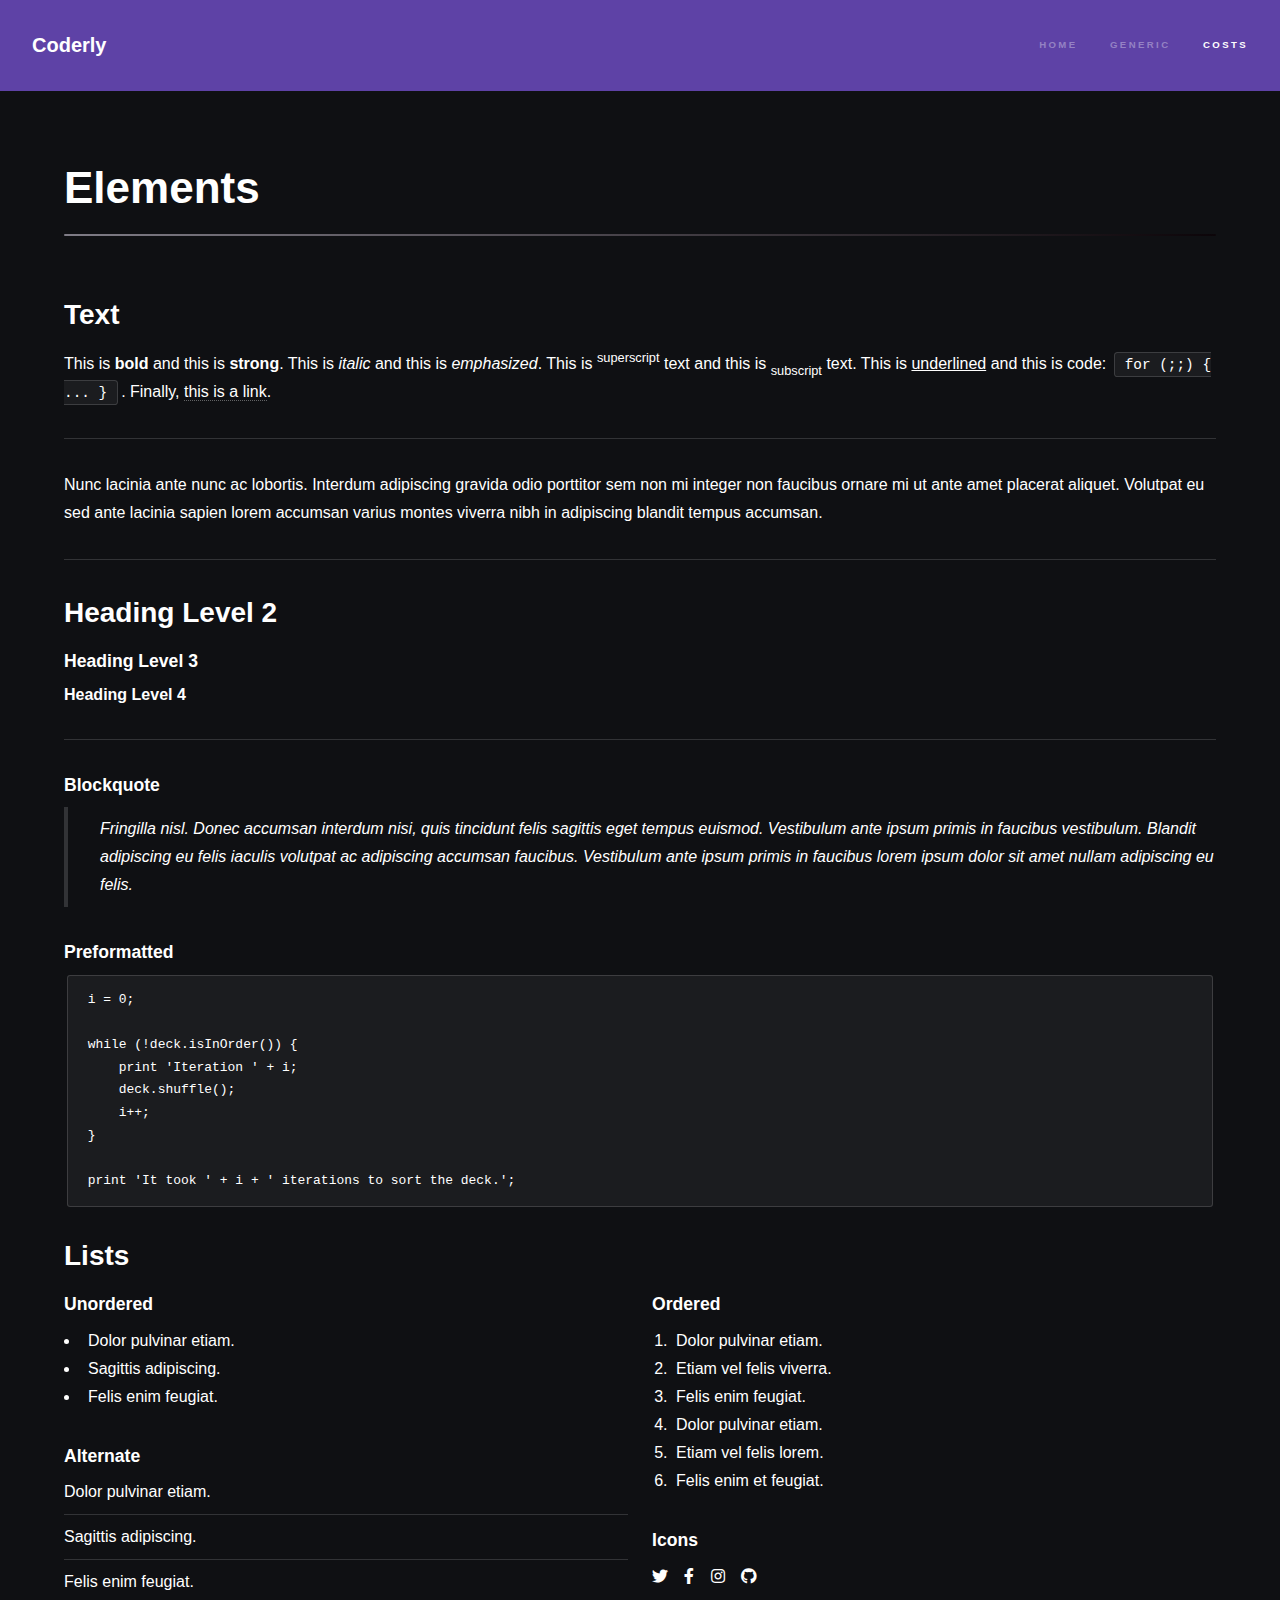
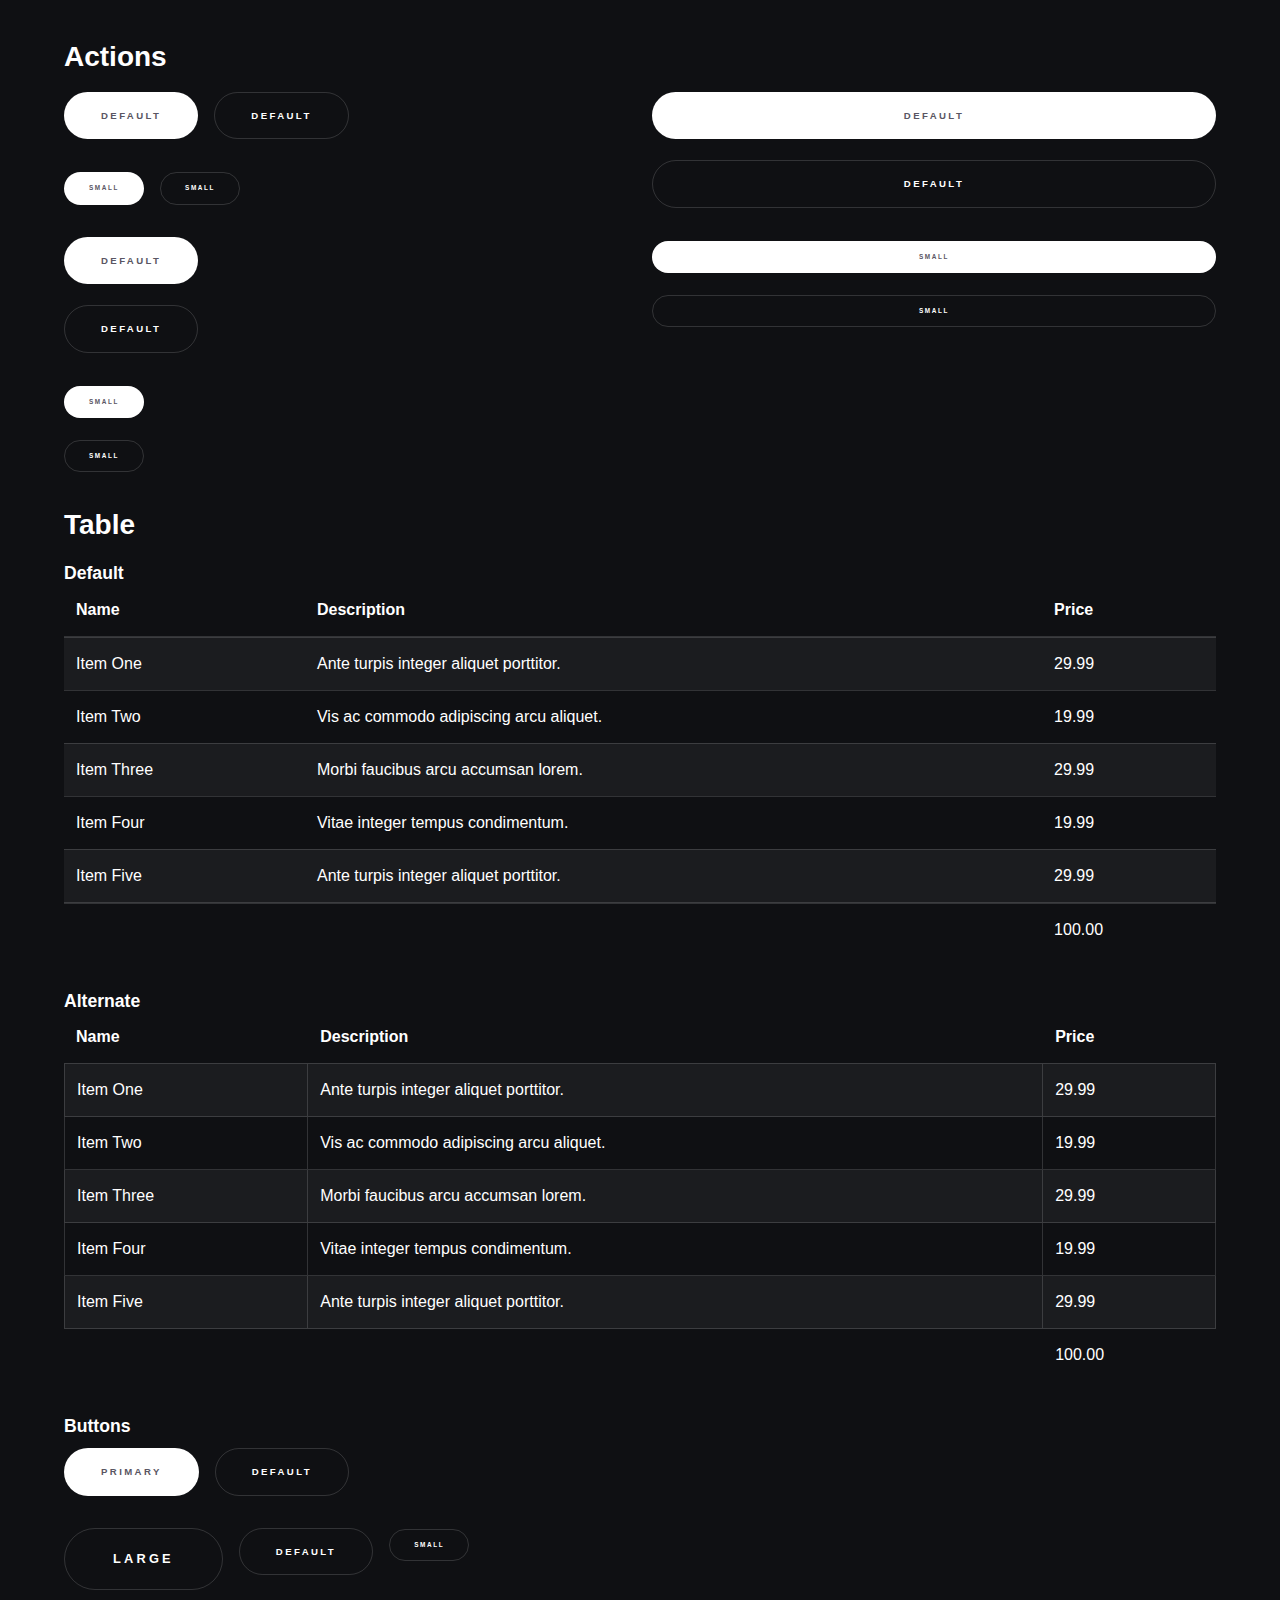
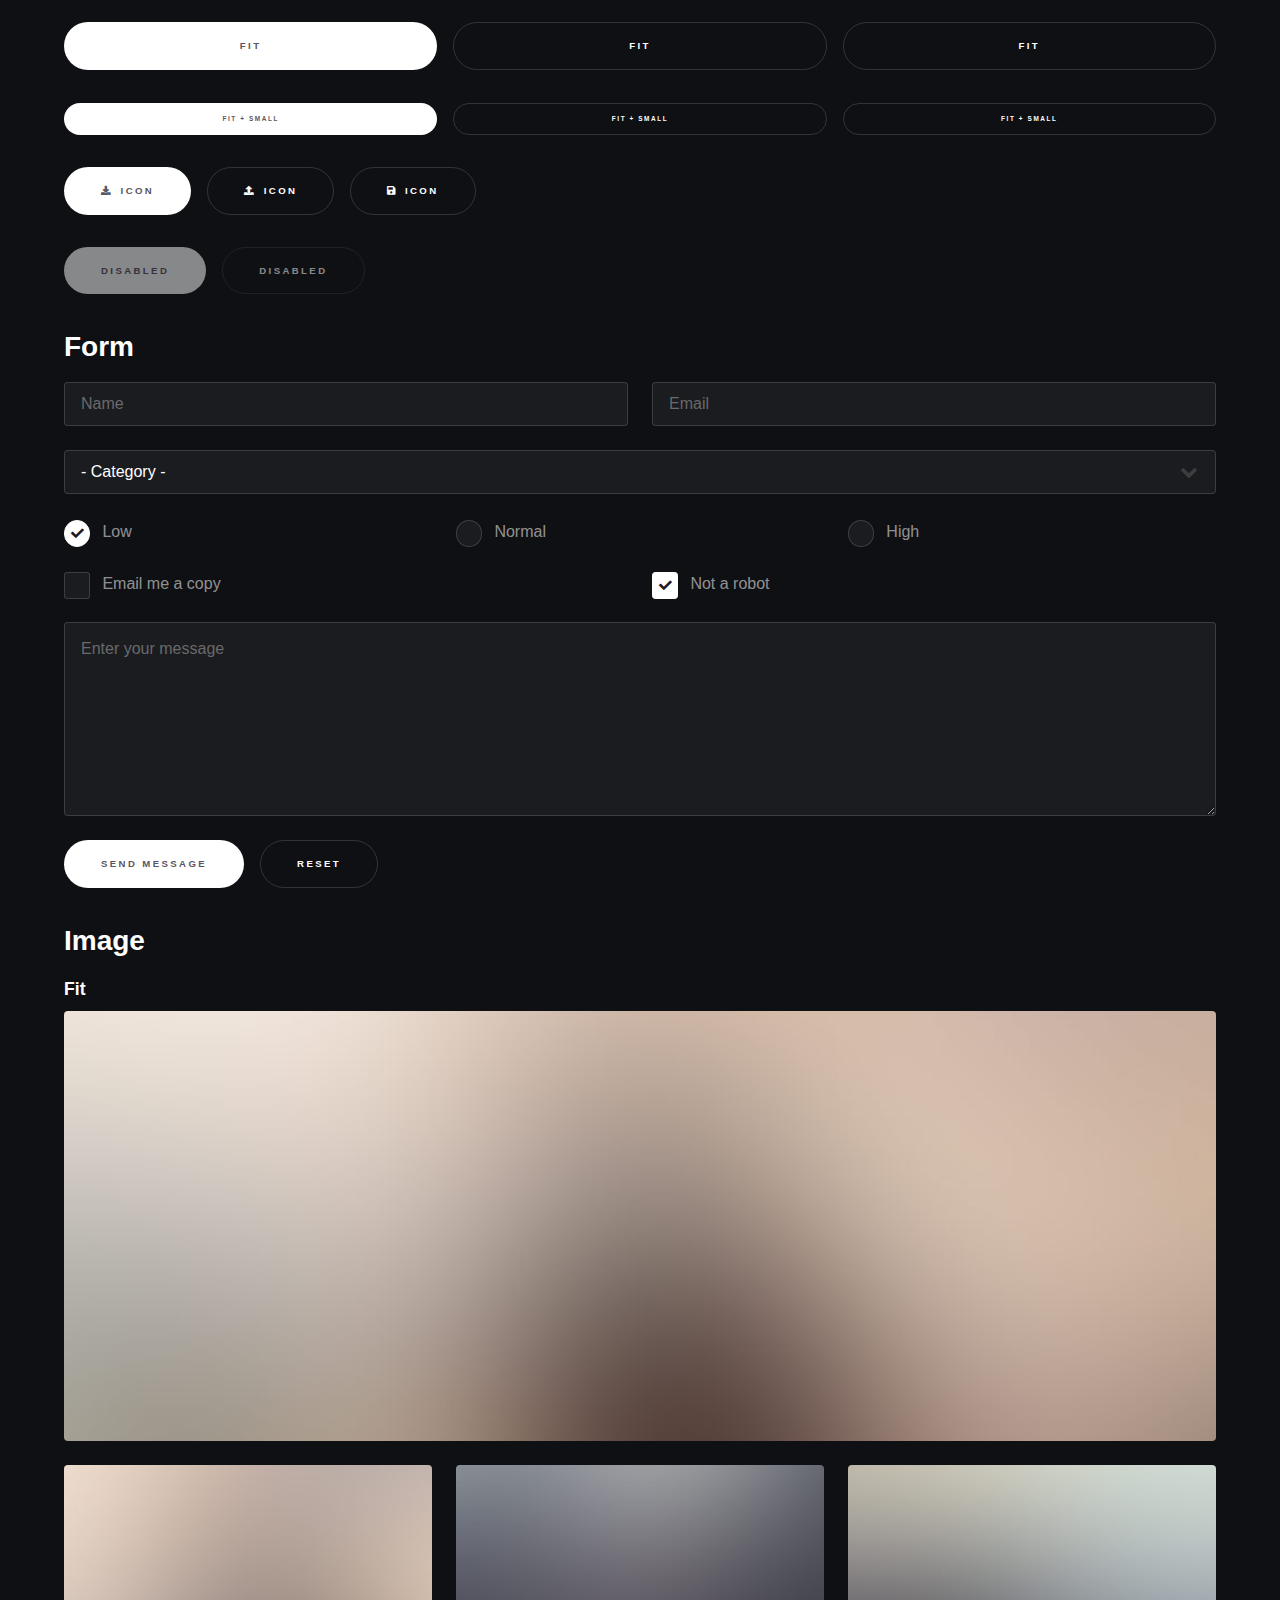
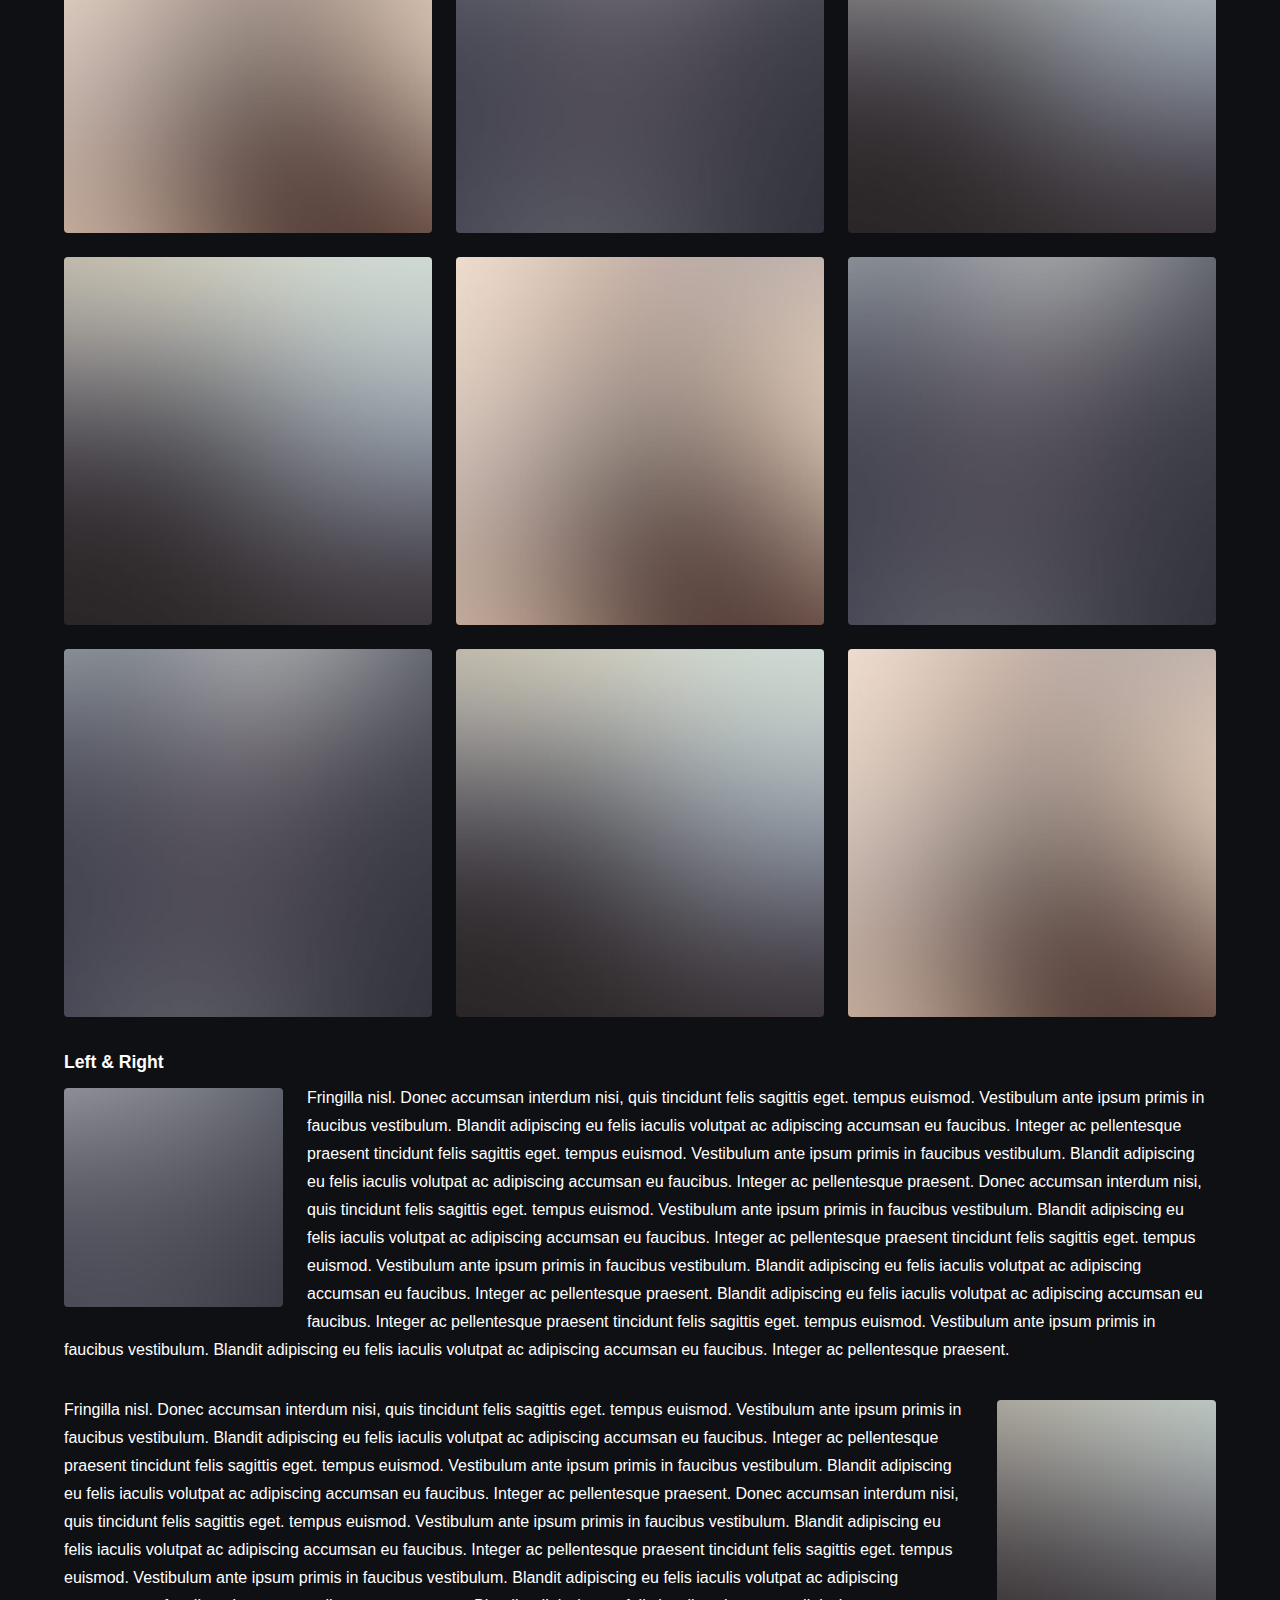
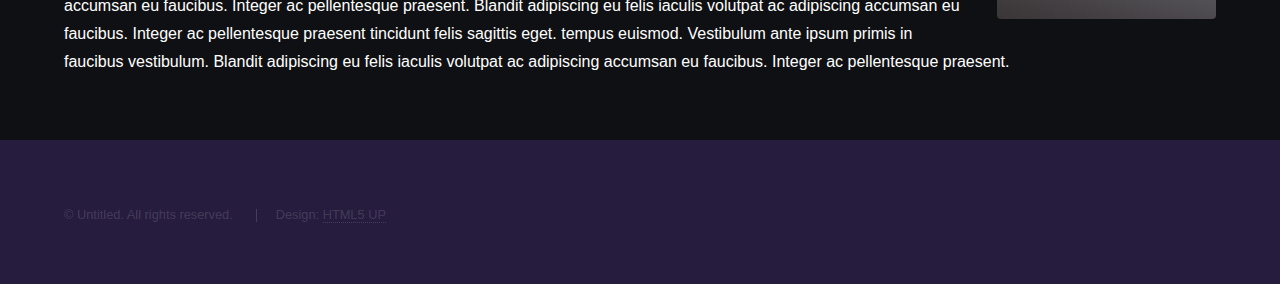
==== commit 28c816e9: "name" ====
--- a/html5up-hyperspace/elements.html
+++ b/html5up-hyperspace/elements.html
@@ -5,77 +5,72 @@
 	Free for personal and commercial use under the CCA 3.0 license (html5up.net/license)
 -->
 <html>
-    <head>
-        <title>Elements - Hyperspace by HTML5 UP</title>
-        <meta charset="utf-8" />
-        <meta
-            name="viewport"
-            content="width=device-width, initial-scale=1, user-scalable=no"
-        />
-        <link rel="stylesheet" href="assets/css/main.css" />
-        <noscript
-            ><link rel="stylesheet" href="assets/css/noscript.css"
-        /></noscript>
-    </head>
-    <body class="is-preload">
-        <!-- Header -->
-        <header id="header">
-            <a href="index.html" class="title">Hyperspace</a>
-            <nav>
-                <ul>
-                    <li><a href="index.html">Home</a></li>
-                    <li><a href="generic.html">Generic</a></li>
-                    <li><a href="elements.html" class="active">Costs</a></li>
-                </ul>
-            </nav>
-        </header>
-
-        <!-- Wrapper -->
-        <div id="wrapper">
-            <!-- Main -->
-            <section id="main" class="wrapper">
-                <div class="inner">
-                    <h1 class="major">Elements</h1>
-
-                    <!-- Text -->
-                    <section>
-                        <h2>Text</h2>
-                        <p>
-                            This is <b>bold</b> and this is
-                            <strong>strong</strong>. This is <i>italic</i> and
-                            this is <em>emphasized</em>. This is
-                            <sup>superscript</sup> text and this is
-                            <sub>subscript</sub> text. This is
-                            <u>underlined</u> and this is code:
-                            <code>for (;;) { ... }</code>. Finally,
-                            <a href="#">this is a link</a>.
-                        </p>
-                        <hr />
-                        <p>
-                            Nunc lacinia ante nunc ac lobortis. Interdum
-                            adipiscing gravida odio porttitor sem non mi integer
-                            non faucibus ornare mi ut ante amet placerat
-                            aliquet. Volutpat eu sed ante lacinia sapien lorem
-                            accumsan varius montes viverra nibh in adipiscing
-                            blandit tempus accumsan.
-                        </p>
-                        <hr />
-                        <h2>Heading Level 2</h2>
-                        <h3>Heading Level 3</h3>
-                        <h4>Heading Level 4</h4>
-                        <hr />
-                        <h3>Blockquote</h3>
-                        <blockquote>
-                            Fringilla nisl. Donec accumsan interdum nisi, quis
-                            tincidunt felis sagittis eget tempus euismod.
-                            Vestibulum ante ipsum primis in faucibus vestibulum.
-                            Blandit adipiscing eu felis iaculis volutpat ac
-                            adipiscing accumsan faucibus. Vestibulum ante ipsum
-                            primis in faucibus lorem ipsum dolor sit amet nullam
-                            adipiscing eu felis.
-                        </blockquote>
-                        <h3>Preformatted</h3>
-                        <pre><code>i = 0;
+  <head>
+    <title>Elements - Hyperspace by HTML5 UP</title>
+    <meta charset="utf-8" />
+    <meta
+      name="viewport"
+      content="width=device-width, initial-scale=1, user-scalable=no"
+    />
+    <link rel="stylesheet" href="assets/css/main.css" />
+    <noscript
+      ><link rel="stylesheet" href="assets/css/noscript.css"
+    /></noscript>
+  </head>
+  <body class="is-preload">
+    <!-- Header -->
+    <header id="header">
+      <a href="index.html" class="title">Coderly</a>
+      <nav>
+        <ul>
+          <li><a href="index.html">Home</a></li>
+          <li><a href="generic.html">Generic</a></li>
+          <li><a href="elements.html" class="active">Costs</a></li>
+        </ul>
+      </nav>
+    </header>
+
+    <!-- Wrapper -->
+    <div id="wrapper">
+      <!-- Main -->
+      <section id="main" class="wrapper">
+        <div class="inner">
+          <h1 class="major">Elements</h1>
+
+          <!-- Text -->
+          <section>
+            <h2>Text</h2>
+            <p>
+              This is <b>bold</b> and this is <strong>strong</strong>. This is
+              <i>italic</i> and this is <em>emphasized</em>. This is
+              <sup>superscript</sup> text and this is <sub>subscript</sub> text.
+              This is <u>underlined</u> and this is code:
+              <code>for (;;) { ... }</code>. Finally,
+              <a href="#">this is a link</a>.
+            </p>
+            <hr />
+            <p>
+              Nunc lacinia ante nunc ac lobortis. Interdum adipiscing gravida
+              odio porttitor sem non mi integer non faucibus ornare mi ut ante
+              amet placerat aliquet. Volutpat eu sed ante lacinia sapien lorem
+              accumsan varius montes viverra nibh in adipiscing blandit tempus
+              accumsan.
+            </p>
+            <hr />
+            <h2>Heading Level 2</h2>
+            <h3>Heading Level 3</h3>
+            <h4>Heading Level 4</h4>
+            <hr />
+            <h3>Blockquote</h3>
+            <blockquote>
+              Fringilla nisl. Donec accumsan interdum nisi, quis tincidunt felis
+              sagittis eget tempus euismod. Vestibulum ante ipsum primis in
+              faucibus vestibulum. Blandit adipiscing eu felis iaculis volutpat
+              ac adipiscing accumsan faucibus. Vestibulum ante ipsum primis in
+              faucibus lorem ipsum dolor sit amet nullam adipiscing eu felis.
+            </blockquote>
+            <h3>Preformatted</h3>
+            <pre><code>i = 0;
 
 while (!deck.isInOrder()) {
     print 'Iteration ' + i;
@@ -84,599 +79,496 @@
 }
 
 print 'It took ' + i + ' iterations to sort the deck.';</code></pre>
-                    </section>
-
-                    <!-- Lists -->
-                    <section>
-                        <h2>Lists</h2>
-                        <div class="row">
-                            <div class="col-6 col-12-medium">
-                                <h3>Unordered</h3>
-                                <ul>
-                                    <li>Dolor pulvinar etiam.</li>
-                                    <li>Sagittis adipiscing.</li>
-                                    <li>Felis enim feugiat.</li>
-                                </ul>
-                                <h3>Alternate</h3>
-                                <ul class="alt">
-                                    <li>Dolor pulvinar etiam.</li>
-                                    <li>Sagittis adipiscing.</li>
-                                    <li>Felis enim feugiat.</li>
-                                </ul>
-                            </div>
-                            <div class="col-6 col-12-medium">
-                                <h3>Ordered</h3>
-                                <ol>
-                                    <li>Dolor pulvinar etiam.</li>
-                                    <li>Etiam vel felis viverra.</li>
-                                    <li>Felis enim feugiat.</li>
-                                    <li>Dolor pulvinar etiam.</li>
-                                    <li>Etiam vel felis lorem.</li>
-                                    <li>Felis enim et feugiat.</li>
-                                </ol>
-                                <h3>Icons</h3>
-                                <ul class="icons">
-                                    <li>
-                                        <a
-                                            href="#"
-                                            class="icon brands fa-twitter"
-                                            ><span class="label"
-                                                >Twitter</span
-                                            ></a
-                                        >
-                                    </li>
-                                    <li>
-                                        <a
-                                            href="#"
-                                            class="icon brands fa-facebook-f"
-                                            ><span class="label"
-                                                >Facebook</span
-                                            ></a
-                                        >
-                                    </li>
-                                    <li>
-                                        <a
-                                            href="#"
-                                            class="icon brands fa-instagram"
-                                            ><span class="label"
-                                                >Instagram</span
-                                            ></a
-                                        >
-                                    </li>
-                                    <li>
-                                        <a
-                                            href="#"
-                                            class="icon brands fa-github"
-                                            ><span class="label"
-                                                >Github</span
-                                            ></a
-                                        >
-                                    </li>
-                                </ul>
-                            </div>
-                        </div>
-                        <h2>Actions</h2>
-                        <div class="row">
-                            <div class="col-6 col-12-medium">
-                                <ul class="actions">
-                                    <li>
-                                        <a href="#" class="button primary"
-                                            >Default</a
-                                        >
-                                    </li>
-                                    <li>
-                                        <a href="#" class="button">Default</a>
-                                    </li>
-                                </ul>
-                                <ul class="actions small">
-                                    <li>
-                                        <a href="#" class="button primary small"
-                                            >Small</a
-                                        >
-                                    </li>
-                                    <li>
-                                        <a href="#" class="button small"
-                                            >Small</a
-                                        >
-                                    </li>
-                                </ul>
-                                <ul class="actions stacked">
-                                    <li>
-                                        <a href="#" class="button primary"
-                                            >Default</a
-                                        >
-                                    </li>
-                                    <li>
-                                        <a href="#" class="button">Default</a>
-                                    </li>
-                                </ul>
-                                <ul class="actions stacked">
-                                    <li>
-                                        <a href="#" class="button primary small"
-                                            >Small</a
-                                        >
-                                    </li>
-                                    <li>
-                                        <a href="#" class="button small"
-                                            >Small</a
-                                        >
-                                    </li>
-                                </ul>
-                            </div>
-                            <div class="col-6 col-12-medium">
-                                <ul class="actions stacked">
-                                    <li>
-                                        <a href="#" class="button primary fit"
-                                            >Default</a
-                                        >
-                                    </li>
-                                    <li>
-                                        <a href="#" class="button fit"
-                                            >Default</a
-                                        >
-                                    </li>
-                                </ul>
-                                <ul class="actions stacked">
-                                    <li>
-                                        <a
-                                            href="#"
-                                            class="button primary small fit"
-                                            >Small</a
-                                        >
-                                    </li>
-                                    <li>
-                                        <a href="#" class="button small fit"
-                                            >Small</a
-                                        >
-                                    </li>
-                                </ul>
-                            </div>
-                        </div>
-                    </section>
-
-                    <!-- Table -->
-                    <section>
-                        <h2>Table</h2>
-                        <h3>Default</h3>
-                        <div class="table-wrapper">
-                            <table>
-                                <thead>
-                                    <tr>
-                                        <th>Name</th>
-                                        <th>Description</th>
-                                        <th>Price</th>
-                                    </tr>
-                                </thead>
-                                <tbody>
-                                    <tr>
-                                        <td>Item One</td>
-                                        <td>
-                                            Ante turpis integer aliquet
-                                            porttitor.
-                                        </td>
-                                        <td>29.99</td>
-                                    </tr>
-                                    <tr>
-                                        <td>Item Two</td>
-                                        <td>
-                                            Vis ac commodo adipiscing arcu
-                                            aliquet.
-                                        </td>
-                                        <td>19.99</td>
-                                    </tr>
-                                    <tr>
-                                        <td>Item Three</td>
-                                        <td>
-                                            Morbi faucibus arcu accumsan lorem.
-                                        </td>
-                                        <td>29.99</td>
-                                    </tr>
-                                    <tr>
-                                        <td>Item Four</td>
-                                        <td>
-                                            Vitae integer tempus condimentum.
-                                        </td>
-                                        <td>19.99</td>
-                                    </tr>
-                                    <tr>
-                                        <td>Item Five</td>
-                                        <td>
-                                            Ante turpis integer aliquet
-                                            porttitor.
-                                        </td>
-                                        <td>29.99</td>
-                                    </tr>
-                                </tbody>
-                                <tfoot>
-                                    <tr>
-                                        <td colspan="2"></td>
-                                        <td>100.00</td>
-                                    </tr>
-                                </tfoot>
-                            </table>
-                        </div>
-
-                        <h3>Alternate</h3>
-                        <div class="table-wrapper">
-                            <table class="alt">
-                                <thead>
-                                    <tr>
-                                        <th>Name</th>
-                                        <th>Description</th>
-                                        <th>Price</th>
-                                    </tr>
-                                </thead>
-                                <tbody>
-                                    <tr>
-                                        <td>Item One</td>
-                                        <td>
-                                            Ante turpis integer aliquet
-                                            porttitor.
-                                        </td>
-                                        <td>29.99</td>
-                                    </tr>
-                                    <tr>
-                                        <td>Item Two</td>
-                                        <td>
-                                            Vis ac commodo adipiscing arcu
-                                            aliquet.
-                                        </td>
-                                        <td>19.99</td>
-                                    </tr>
-                                    <tr>
-                                        <td>Item Three</td>
-                                        <td>
-                                            Morbi faucibus arcu accumsan lorem.
-                                        </td>
-                                        <td>29.99</td>
-                                    </tr>
-                                    <tr>
-                                        <td>Item Four</td>
-                                        <td>
-                                            Vitae integer tempus condimentum.
-                                        </td>
-                                        <td>19.99</td>
-                                    </tr>
-                                    <tr>
-                                        <td>Item Five</td>
-                                        <td>
-                                            Ante turpis integer aliquet
-                                            porttitor.
-                                        </td>
-                                        <td>29.99</td>
-                                    </tr>
-                                </tbody>
-                                <tfoot>
-                                    <tr>
-                                        <td colspan="2"></td>
-                                        <td>100.00</td>
-                                    </tr>
-                                </tfoot>
-                            </table>
-                        </div>
-                    </section>
-
-                    <!-- Buttons -->
-                    <section>
-                        <h3>Buttons</h3>
-                        <ul class="actions">
-                            <li>
-                                <a href="#" class="button primary">Primary</a>
-                            </li>
-                            <li><a href="#" class="button">Default</a></li>
-                        </ul>
-                        <ul class="actions">
-                            <li><a href="#" class="button large">Large</a></li>
-                            <li><a href="#" class="button">Default</a></li>
-                            <li><a href="#" class="button small">Small</a></li>
-                        </ul>
-                        <ul class="actions fit">
-                            <li>
-                                <a href="#" class="button primary fit">Fit</a>
-                            </li>
-                            <li><a href="#" class="button fit">Fit</a></li>
-                            <li><a href="#" class="button fit">Fit</a></li>
-                        </ul>
-                        <ul class="actions fit small">
-                            <li>
-                                <a href="#" class="button primary fit small"
-                                    >Fit + Small</a
-                                >
-                            </li>
-                            <li>
-                                <a href="#" class="button fit small"
-                                    >Fit + Small</a
-                                >
-                            </li>
-                            <li>
-                                <a href="#" class="button fit small"
-                                    >Fit + Small</a
-                                >
-                            </li>
-                        </ul>
-                        <ul class="actions">
-                            <li>
-                                <a
-                                    href="#"
-                                    class="button primary icon solid fa-download"
-                                    >Icon</a
-                                >
-                            </li>
-                            <li>
-                                <a href="#" class="button icon solid fa-upload"
-                                    >Icon</a
-                                >
-                            </li>
-                            <li>
-                                <a href="#" class="button icon solid fa-save"
-                                    >Icon</a
-                                >
-                            </li>
-                        </ul>
-                        <ul class="actions">
-                            <li>
-                                <span class="button primary disabled"
-                                    >Disabled</span
-                                >
-                            </li>
-                            <li>
-                                <span class="button disabled">Disabled</span>
-                            </li>
-                        </ul>
-                    </section>
-
-                    <!-- Form -->
-                    <section>
-                        <h2>Form</h2>
-                        <form method="post" action="#">
-                            <div class="row gtr-uniform">
-                                <div class="col-6 col-12-xsmall">
-                                    <input
-                                        type="text"
-                                        name="demo-name"
-                                        id="demo-name"
-                                        value=""
-                                        placeholder="Name"
-                                    />
-                                </div>
-                                <div class="col-6 col-12-xsmall">
-                                    <input
-                                        type="email"
-                                        name="demo-email"
-                                        id="demo-email"
-                                        value=""
-                                        placeholder="Email"
-                                    />
-                                </div>
-                                <div class="col-12">
-                                    <select
-                                        name="demo-category"
-                                        id="demo-category"
-                                    >
-                                        <option value="">- Category -</option>
-                                        <option value="1">Manufacturing</option>
-                                        <option value="1">Shipping</option>
-                                        <option value="1">
-                                            Administration
-                                        </option>
-                                        <option value="1">
-                                            Human Resources
-                                        </option>
-                                    </select>
-                                </div>
-                                <div class="col-4 col-12-small">
-                                    <input
-                                        type="radio"
-                                        id="demo-priority-low"
-                                        name="demo-priority"
-                                        checked
-                                    />
-                                    <label for="demo-priority-low">Low</label>
-                                </div>
-                                <div class="col-4 col-12-small">
-                                    <input
-                                        type="radio"
-                                        id="demo-priority-normal"
-                                        name="demo-priority"
-                                    />
-                                    <label for="demo-priority-normal"
-                                        >Normal</label
-                                    >
-                                </div>
-                                <div class="col-4 col-12-small">
-                                    <input
-                                        type="radio"
-                                        id="demo-priority-high"
-                                        name="demo-priority"
-                                    />
-                                    <label for="demo-priority-high">High</label>
-                                </div>
-                                <div class="col-6 col-12-small">
-                                    <input
-                                        type="checkbox"
-                                        id="demo-copy"
-                                        name="demo-copy"
-                                    />
-                                    <label for="demo-copy"
-                                        >Email me a copy</label
-                                    >
-                                </div>
-                                <div class="col-6 col-12-small">
-                                    <input
-                                        type="checkbox"
-                                        id="demo-human"
-                                        name="demo-human"
-                                        checked
-                                    />
-                                    <label for="demo-human">Not a robot</label>
-                                </div>
-                                <div class="col-12">
-                                    <textarea
-                                        name="demo-message"
-                                        id="demo-message"
-                                        placeholder="Enter your message"
-                                        rows="6"
-                                    ></textarea>
-                                </div>
-                                <div class="col-12">
-                                    <ul class="actions">
-                                        <li>
-                                            <input
-                                                type="submit"
-                                                value="Send Message"
-                                                class="primary"
-                                            />
-                                        </li>
-                                        <li>
-                                            <input type="reset" value="Reset" />
-                                        </li>
-                                    </ul>
-                                </div>
-                            </div>
-                        </form>
-                    </section>
-
-                    <!-- Image -->
-                    <section>
-                        <h2>Image</h2>
-                        <h3>Fit</h3>
-                        <div class="box alt">
-                            <div class="row gtr-uniform">
-                                <div class="col-12">
-                                    <span class="image fit"
-                                        ><img src="images/pic04.jpg" alt=""
-                                    /></span>
-                                </div>
-                                <div class="col-4">
-                                    <span class="image fit"
-                                        ><img src="images/pic01.jpg" alt=""
-                                    /></span>
-                                </div>
-                                <div class="col-4">
-                                    <span class="image fit"
-                                        ><img src="images/pic02.jpg" alt=""
-                                    /></span>
-                                </div>
-                                <div class="col-4">
-                                    <span class="image fit"
-                                        ><img src="images/pic03.jpg" alt=""
-                                    /></span>
-                                </div>
-                                <div class="col-4">
-                                    <span class="image fit"
-                                        ><img src="images/pic03.jpg" alt=""
-                                    /></span>
-                                </div>
-                                <div class="col-4">
-                                    <span class="image fit"
-                                        ><img src="images/pic01.jpg" alt=""
-                                    /></span>
-                                </div>
-                                <div class="col-4">
-                                    <span class="image fit"
-                                        ><img src="images/pic02.jpg" alt=""
-                                    /></span>
-                                </div>
-                                <div class="col-4">
-                                    <span class="image fit"
-                                        ><img src="images/pic02.jpg" alt=""
-                                    /></span>
-                                </div>
-                                <div class="col-4">
-                                    <span class="image fit"
-                                        ><img src="images/pic03.jpg" alt=""
-                                    /></span>
-                                </div>
-                                <div class="col-4">
-                                    <span class="image fit"
-                                        ><img src="images/pic01.jpg" alt=""
-                                    /></span>
-                                </div>
-                            </div>
-                        </div>
-                        <h3>Left &amp; Right</h3>
-                        <p>
-                            <span class="image left"
-                                ><img src="images/pic05.jpg" alt="" /></span
-                            >Fringilla nisl. Donec accumsan interdum nisi, quis
-                            tincidunt felis sagittis eget. tempus euismod.
-                            Vestibulum ante ipsum primis in faucibus vestibulum.
-                            Blandit adipiscing eu felis iaculis volutpat ac
-                            adipiscing accumsan eu faucibus. Integer ac
-                            pellentesque praesent tincidunt felis sagittis eget.
-                            tempus euismod. Vestibulum ante ipsum primis in
-                            faucibus vestibulum. Blandit adipiscing eu felis
-                            iaculis volutpat ac adipiscing accumsan eu faucibus.
-                            Integer ac pellentesque praesent. Donec accumsan
-                            interdum nisi, quis tincidunt felis sagittis eget.
-                            tempus euismod. Vestibulum ante ipsum primis in
-                            faucibus vestibulum. Blandit adipiscing eu felis
-                            iaculis volutpat ac adipiscing accumsan eu faucibus.
-                            Integer ac pellentesque praesent tincidunt felis
-                            sagittis eget. tempus euismod. Vestibulum ante ipsum
-                            primis in faucibus vestibulum. Blandit adipiscing eu
-                            felis iaculis volutpat ac adipiscing accumsan eu
-                            faucibus. Integer ac pellentesque praesent. Blandit
-                            adipiscing eu felis iaculis volutpat ac adipiscing
-                            accumsan eu faucibus. Integer ac pellentesque
-                            praesent tincidunt felis sagittis eget. tempus
-                            euismod. Vestibulum ante ipsum primis in faucibus
-                            vestibulum. Blandit adipiscing eu felis iaculis
-                            volutpat ac adipiscing accumsan eu faucibus. Integer
-                            ac pellentesque praesent.
-                        </p>
-                        <p>
-                            <span class="image right"
-                                ><img src="images/pic06.jpg" alt="" /></span
-                            >Fringilla nisl. Donec accumsan interdum nisi, quis
-                            tincidunt felis sagittis eget. tempus euismod.
-                            Vestibulum ante ipsum primis in faucibus vestibulum.
-                            Blandit adipiscing eu felis iaculis volutpat ac
-                            adipiscing accumsan eu faucibus. Integer ac
-                            pellentesque praesent tincidunt felis sagittis eget.
-                            tempus euismod. Vestibulum ante ipsum primis in
-                            faucibus vestibulum. Blandit adipiscing eu felis
-                            iaculis volutpat ac adipiscing accumsan eu faucibus.
-                            Integer ac pellentesque praesent. Donec accumsan
-                            interdum nisi, quis tincidunt felis sagittis eget.
-                            tempus euismod. Vestibulum ante ipsum primis in
-                            faucibus vestibulum. Blandit adipiscing eu felis
-                            iaculis volutpat ac adipiscing accumsan eu faucibus.
-                            Integer ac pellentesque praesent tincidunt felis
-                            sagittis eget. tempus euismod. Vestibulum ante ipsum
-                            primis in faucibus vestibulum. Blandit adipiscing eu
-                            felis iaculis volutpat ac adipiscing accumsan eu
-                            faucibus. Integer ac pellentesque praesent. Blandit
-                            adipiscing eu felis iaculis volutpat ac adipiscing
-                            accumsan eu faucibus. Integer ac pellentesque
-                            praesent tincidunt felis sagittis eget. tempus
-                            euismod. Vestibulum ante ipsum primis in faucibus
-                            vestibulum. Blandit adipiscing eu felis iaculis
-                            volutpat ac adipiscing accumsan eu faucibus. Integer
-                            ac pellentesque praesent.
-                        </p>
-                    </section>
-                </div>
-            </section>
+          </section>
+
+          <!-- Lists -->
+          <section>
+            <h2>Lists</h2>
+            <div class="row">
+              <div class="col-6 col-12-medium">
+                <h3>Unordered</h3>
+                <ul>
+                  <li>Dolor pulvinar etiam.</li>
+                  <li>Sagittis adipiscing.</li>
+                  <li>Felis enim feugiat.</li>
+                </ul>
+                <h3>Alternate</h3>
+                <ul class="alt">
+                  <li>Dolor pulvinar etiam.</li>
+                  <li>Sagittis adipiscing.</li>
+                  <li>Felis enim feugiat.</li>
+                </ul>
+              </div>
+              <div class="col-6 col-12-medium">
+                <h3>Ordered</h3>
+                <ol>
+                  <li>Dolor pulvinar etiam.</li>
+                  <li>Etiam vel felis viverra.</li>
+                  <li>Felis enim feugiat.</li>
+                  <li>Dolor pulvinar etiam.</li>
+                  <li>Etiam vel felis lorem.</li>
+                  <li>Felis enim et feugiat.</li>
+                </ol>
+                <h3>Icons</h3>
+                <ul class="icons">
+                  <li>
+                    <a href="#" class="icon brands fa-twitter"
+                      ><span class="label">Twitter</span></a
+                    >
+                  </li>
+                  <li>
+                    <a href="#" class="icon brands fa-facebook-f"
+                      ><span class="label">Facebook</span></a
+                    >
+                  </li>
+                  <li>
+                    <a href="#" class="icon brands fa-instagram"
+                      ><span class="label">Instagram</span></a
+                    >
+                  </li>
+                  <li>
+                    <a href="#" class="icon brands fa-github"
+                      ><span class="label">Github</span></a
+                    >
+                  </li>
+                </ul>
+              </div>
+            </div>
+            <h2>Actions</h2>
+            <div class="row">
+              <div class="col-6 col-12-medium">
+                <ul class="actions">
+                  <li>
+                    <a href="#" class="button primary">Default</a>
+                  </li>
+                  <li>
+                    <a href="#" class="button">Default</a>
+                  </li>
+                </ul>
+                <ul class="actions small">
+                  <li>
+                    <a href="#" class="button primary small">Small</a>
+                  </li>
+                  <li>
+                    <a href="#" class="button small">Small</a>
+                  </li>
+                </ul>
+                <ul class="actions stacked">
+                  <li>
+                    <a href="#" class="button primary">Default</a>
+                  </li>
+                  <li>
+                    <a href="#" class="button">Default</a>
+                  </li>
+                </ul>
+                <ul class="actions stacked">
+                  <li>
+                    <a href="#" class="button primary small">Small</a>
+                  </li>
+                  <li>
+                    <a href="#" class="button small">Small</a>
+                  </li>
+                </ul>
+              </div>
+              <div class="col-6 col-12-medium">
+                <ul class="actions stacked">
+                  <li>
+                    <a href="#" class="button primary fit">Default</a>
+                  </li>
+                  <li>
+                    <a href="#" class="button fit">Default</a>
+                  </li>
+                </ul>
+                <ul class="actions stacked">
+                  <li>
+                    <a href="#" class="button primary small fit">Small</a>
+                  </li>
+                  <li>
+                    <a href="#" class="button small fit">Small</a>
+                  </li>
+                </ul>
+              </div>
+            </div>
+          </section>
+
+          <!-- Table -->
+          <section>
+            <h2>Table</h2>
+            <h3>Default</h3>
+            <div class="table-wrapper">
+              <table>
+                <thead>
+                  <tr>
+                    <th>Name</th>
+                    <th>Description</th>
+                    <th>Price</th>
+                  </tr>
+                </thead>
+                <tbody>
+                  <tr>
+                    <td>Item One</td>
+                    <td>Ante turpis integer aliquet porttitor.</td>
+                    <td>29.99</td>
+                  </tr>
+                  <tr>
+                    <td>Item Two</td>
+                    <td>Vis ac commodo adipiscing arcu aliquet.</td>
+                    <td>19.99</td>
+                  </tr>
+                  <tr>
+                    <td>Item Three</td>
+                    <td>Morbi faucibus arcu accumsan lorem.</td>
+                    <td>29.99</td>
+                  </tr>
+                  <tr>
+                    <td>Item Four</td>
+                    <td>Vitae integer tempus condimentum.</td>
+                    <td>19.99</td>
+                  </tr>
+                  <tr>
+                    <td>Item Five</td>
+                    <td>Ante turpis integer aliquet porttitor.</td>
+                    <td>29.99</td>
+                  </tr>
+                </tbody>
+                <tfoot>
+                  <tr>
+                    <td colspan="2"></td>
+                    <td>100.00</td>
+                  </tr>
+                </tfoot>
+              </table>
+            </div>
+
+            <h3>Alternate</h3>
+            <div class="table-wrapper">
+              <table class="alt">
+                <thead>
+                  <tr>
+                    <th>Name</th>
+                    <th>Description</th>
+                    <th>Price</th>
+                  </tr>
+                </thead>
+                <tbody>
+                  <tr>
+                    <td>Item One</td>
+                    <td>Ante turpis integer aliquet porttitor.</td>
+                    <td>29.99</td>
+                  </tr>
+                  <tr>
+                    <td>Item Two</td>
+                    <td>Vis ac commodo adipiscing arcu aliquet.</td>
+                    <td>19.99</td>
+                  </tr>
+                  <tr>
+                    <td>Item Three</td>
+                    <td>Morbi faucibus arcu accumsan lorem.</td>
+                    <td>29.99</td>
+                  </tr>
+                  <tr>
+                    <td>Item Four</td>
+                    <td>Vitae integer tempus condimentum.</td>
+                    <td>19.99</td>
+                  </tr>
+                  <tr>
+                    <td>Item Five</td>
+                    <td>Ante turpis integer aliquet porttitor.</td>
+                    <td>29.99</td>
+                  </tr>
+                </tbody>
+                <tfoot>
+                  <tr>
+                    <td colspan="2"></td>
+                    <td>100.00</td>
+                  </tr>
+                </tfoot>
+              </table>
+            </div>
+          </section>
+
+          <!-- Buttons -->
+          <section>
+            <h3>Buttons</h3>
+            <ul class="actions">
+              <li>
+                <a href="#" class="button primary">Primary</a>
+              </li>
+              <li><a href="#" class="button">Default</a></li>
+            </ul>
+            <ul class="actions">
+              <li><a href="#" class="button large">Large</a></li>
+              <li><a href="#" class="button">Default</a></li>
+              <li><a href="#" class="button small">Small</a></li>
+            </ul>
+            <ul class="actions fit">
+              <li>
+                <a href="#" class="button primary fit">Fit</a>
+              </li>
+              <li><a href="#" class="button fit">Fit</a></li>
+              <li><a href="#" class="button fit">Fit</a></li>
+            </ul>
+            <ul class="actions fit small">
+              <li>
+                <a href="#" class="button primary fit small">Fit + Small</a>
+              </li>
+              <li>
+                <a href="#" class="button fit small">Fit + Small</a>
+              </li>
+              <li>
+                <a href="#" class="button fit small">Fit + Small</a>
+              </li>
+            </ul>
+            <ul class="actions">
+              <li>
+                <a href="#" class="button primary icon solid fa-download"
+                  >Icon</a
+                >
+              </li>
+              <li>
+                <a href="#" class="button icon solid fa-upload">Icon</a>
+              </li>
+              <li>
+                <a href="#" class="button icon solid fa-save">Icon</a>
+              </li>
+            </ul>
+            <ul class="actions">
+              <li>
+                <span class="button primary disabled">Disabled</span>
+              </li>
+              <li>
+                <span class="button disabled">Disabled</span>
+              </li>
+            </ul>
+          </section>
+
+          <!-- Form -->
+          <section>
+            <h2>Form</h2>
+            <form method="post" action="#">
+              <div class="row gtr-uniform">
+                <div class="col-6 col-12-xsmall">
+                  <input
+                    type="text"
+                    name="demo-name"
+                    id="demo-name"
+                    value=""
+                    placeholder="Name"
+                  />
+                </div>
+                <div class="col-6 col-12-xsmall">
+                  <input
+                    type="email"
+                    name="demo-email"
+                    id="demo-email"
+                    value=""
+                    placeholder="Email"
+                  />
+                </div>
+                <div class="col-12">
+                  <select name="demo-category" id="demo-category">
+                    <option value="">- Category -</option>
+                    <option value="1">Manufacturing</option>
+                    <option value="1">Shipping</option>
+                    <option value="1">Administration</option>
+                    <option value="1">Human Resources</option>
+                  </select>
+                </div>
+                <div class="col-4 col-12-small">
+                  <input
+                    type="radio"
+                    id="demo-priority-low"
+                    name="demo-priority"
+                    checked
+                  />
+                  <label for="demo-priority-low">Low</label>
+                </div>
+                <div class="col-4 col-12-small">
+                  <input
+                    type="radio"
+                    id="demo-priority-normal"
+                    name="demo-priority"
+                  />
+                  <label for="demo-priority-normal">Normal</label>
+                </div>
+                <div class="col-4 col-12-small">
+                  <input
+                    type="radio"
+                    id="demo-priority-high"
+                    name="demo-priority"
+                  />
+                  <label for="demo-priority-high">High</label>
+                </div>
+                <div class="col-6 col-12-small">
+                  <input type="checkbox" id="demo-copy" name="demo-copy" />
+                  <label for="demo-copy">Email me a copy</label>
+                </div>
+                <div class="col-6 col-12-small">
+                  <input
+                    type="checkbox"
+                    id="demo-human"
+                    name="demo-human"
+                    checked
+                  />
+                  <label for="demo-human">Not a robot</label>
+                </div>
+                <div class="col-12">
+                  <textarea
+                    name="demo-message"
+                    id="demo-message"
+                    placeholder="Enter your message"
+                    rows="6"
+                  ></textarea>
+                </div>
+                <div class="col-12">
+                  <ul class="actions">
+                    <li>
+                      <input
+                        type="submit"
+                        value="Send Message"
+                        class="primary"
+                      />
+                    </li>
+                    <li>
+                      <input type="reset" value="Reset" />
+                    </li>
+                  </ul>
+                </div>
+              </div>
+            </form>
+          </section>
+
+          <!-- Image -->
+          <section>
+            <h2>Image</h2>
+            <h3>Fit</h3>
+            <div class="box alt">
+              <div class="row gtr-uniform">
+                <div class="col-12">
+                  <span class="image fit"
+                    ><img src="images/pic04.jpg" alt=""
+                  /></span>
+                </div>
+                <div class="col-4">
+                  <span class="image fit"
+                    ><img src="images/pic01.jpg" alt=""
+                  /></span>
+                </div>
+                <div class="col-4">
+                  <span class="image fit"
+                    ><img src="images/pic02.jpg" alt=""
+                  /></span>
+                </div>
+                <div class="col-4">
+                  <span class="image fit"
+                    ><img src="images/pic03.jpg" alt=""
+                  /></span>
+                </div>
+                <div class="col-4">
+                  <span class="image fit"
+                    ><img src="images/pic03.jpg" alt=""
+                  /></span>
+                </div>
+                <div class="col-4">
+                  <span class="image fit"
+                    ><img src="images/pic01.jpg" alt=""
+                  /></span>
+                </div>
+                <div class="col-4">
+                  <span class="image fit"
+                    ><img src="images/pic02.jpg" alt=""
+                  /></span>
+                </div>
+                <div class="col-4">
+                  <span class="image fit"
+                    ><img src="images/pic02.jpg" alt=""
+                  /></span>
+                </div>
+                <div class="col-4">
+                  <span class="image fit"
+                    ><img src="images/pic03.jpg" alt=""
+                  /></span>
+                </div>
+                <div class="col-4">
+                  <span class="image fit"
+                    ><img src="images/pic01.jpg" alt=""
+                  /></span>
+                </div>
+              </div>
+            </div>
+            <h3>Left &amp; Right</h3>
+            <p>
+              <span class="image left"
+                ><img src="images/pic05.jpg" alt="" /></span
+              >Fringilla nisl. Donec accumsan interdum nisi, quis tincidunt
+              felis sagittis eget. tempus euismod. Vestibulum ante ipsum primis
+              in faucibus vestibulum. Blandit adipiscing eu felis iaculis
+              volutpat ac adipiscing accumsan eu faucibus. Integer ac
+              pellentesque praesent tincidunt felis sagittis eget. tempus
+              euismod. Vestibulum ante ipsum primis in faucibus vestibulum.
+              Blandit adipiscing eu felis iaculis volutpat ac adipiscing
+              accumsan eu faucibus. Integer ac pellentesque praesent. Donec
+              accumsan interdum nisi, quis tincidunt felis sagittis eget. tempus
+              euismod. Vestibulum ante ipsum primis in faucibus vestibulum.
+              Blandit adipiscing eu felis iaculis volutpat ac adipiscing
+              accumsan eu faucibus. Integer ac pellentesque praesent tincidunt
+              felis sagittis eget. tempus euismod. Vestibulum ante ipsum primis
+              in faucibus vestibulum. Blandit adipiscing eu felis iaculis
+              volutpat ac adipiscing accumsan eu faucibus. Integer ac
+              pellentesque praesent. Blandit adipiscing eu felis iaculis
+              volutpat ac adipiscing accumsan eu faucibus. Integer ac
+              pellentesque praesent tincidunt felis sagittis eget. tempus
+              euismod. Vestibulum ante ipsum primis in faucibus vestibulum.
+              Blandit adipiscing eu felis iaculis volutpat ac adipiscing
+              accumsan eu faucibus. Integer ac pellentesque praesent.
+            </p>
+            <p>
+              <span class="image right"
+                ><img src="images/pic06.jpg" alt="" /></span
+              >Fringilla nisl. Donec accumsan interdum nisi, quis tincidunt
+              felis sagittis eget. tempus euismod. Vestibulum ante ipsum primis
+              in faucibus vestibulum. Blandit adipiscing eu felis iaculis
+              volutpat ac adipiscing accumsan eu faucibus. Integer ac
+              pellentesque praesent tincidunt felis sagittis eget. tempus
+              euismod. Vestibulum ante ipsum primis in faucibus vestibulum.
+              Blandit adipiscing eu felis iaculis volutpat ac adipiscing
+              accumsan eu faucibus. Integer ac pellentesque praesent. Donec
+              accumsan interdum nisi, quis tincidunt felis sagittis eget. tempus
+              euismod. Vestibulum ante ipsum primis in faucibus vestibulum.
+              Blandit adipiscing eu felis iaculis volutpat ac adipiscing
+              accumsan eu faucibus. Integer ac pellentesque praesent tincidunt
+              felis sagittis eget. tempus euismod. Vestibulum ante ipsum primis
+              in faucibus vestibulum. Blandit adipiscing eu felis iaculis
+              volutpat ac adipiscing accumsan eu faucibus. Integer ac
+              pellentesque praesent. Blandit adipiscing eu felis iaculis
+              volutpat ac adipiscing accumsan eu faucibus. Integer ac
+              pellentesque praesent tincidunt felis sagittis eget. tempus
+              euismod. Vestibulum ante ipsum primis in faucibus vestibulum.
+              Blandit adipiscing eu felis iaculis volutpat ac adipiscing
+              accumsan eu faucibus. Integer ac pellentesque praesent.
+            </p>
+          </section>
         </div>
-
-        <!-- Footer -->
-        <footer id="footer" class="wrapper alt">
-            <div class="inner">
-                <ul class="menu">
-                    <li>&copy; Untitled. All rights reserved.</li>
-                    <li>Design: <a href="http://html5up.net">HTML5 UP</a></li>
-                </ul>
-            </div>
-        </footer>
-
-        <!-- Scripts -->
-        <script src="assets/js/jquery.min.js"></script>
-        <script src="assets/js/jquery.scrollex.min.js"></script>
-        <script src="assets/js/jquery.scrolly.min.js"></script>
-        <script src="assets/js/browser.min.js"></script>
-        <script src="assets/js/breakpoints.min.js"></script>
-        <script src="assets/js/util.js"></script>
-        <script src="assets/js/main.js"></script>
-    </body>
+      </section>
+    </div>
+
+    <!-- Footer -->
+    <footer id="footer" class="wrapper alt">
+      <div class="inner">
+        <ul class="menu">
+          <li>&copy; Untitled. All rights reserved.</li>
+          <li>Design: <a href="http://html5up.net">HTML5 UP</a></li>
+        </ul>
+      </div>
+    </footer>
+
+    <!-- Scripts -->
+    <script src="assets/js/jquery.min.js"></script>
+    <script src="assets/js/jquery.scrollex.min.js"></script>
+    <script src="assets/js/jquery.scrolly.min.js"></script>
+    <script src="assets/js/browser.min.js"></script>
+    <script src="assets/js/breakpoints.min.js"></script>
+    <script src="assets/js/util.js"></script>
+    <script src="assets/js/main.js"></script>
+  </body>
 </html>
--- a/html5up-hyperspace/assets/css/main.css
+++ b/html5up-hyperspace/assets/css/main.css
@@ -2435,7 +2435,7 @@
 }
 
 select {
-    background-image: orl(Coderly.logo.png);
+    background-image: url("data:image/svg+xml;charset=utf8,%3Csvg xmlns='http://www.w3.org/2000/svg' width='40' height='40' preserveAspectRatio='none' viewBox='0 0 40 40'%3E%3Cpath d='M9.4,12.3l10.4,10.4l10.4-10.4c0.2-0.2,0.5-0.4,0.9-0.4c0.3,0,0.6,0.1,0.9,0.4l3.3,3.3c0.2,0.2,0.4,0.5,0.4,0.9 c0,0.4-0.1,0.6-0.4,0.9L20.7,31.9c-0.2,0.2-0.5,0.4-0.9,0.4c-0.3,0-0.6-0.1-0.9-0.4L4.3,17.3c-0.2-0.2-0.4-0.5-0.4-0.9 c0-0.4,0.1-0.6,0.4-0.9l3.3-3.3c0.2-0.2,0.5-0.4,0.9-0.4S9.1,12.1,9.4,12.3z' fill='rgba(255, 255, 255, 0.15)' /%3E%3C/svg%3E");
     background-size: 1.25rem;
     background-repeat: no-repeat;
     background-position: calc(100% - 1rem) center;
